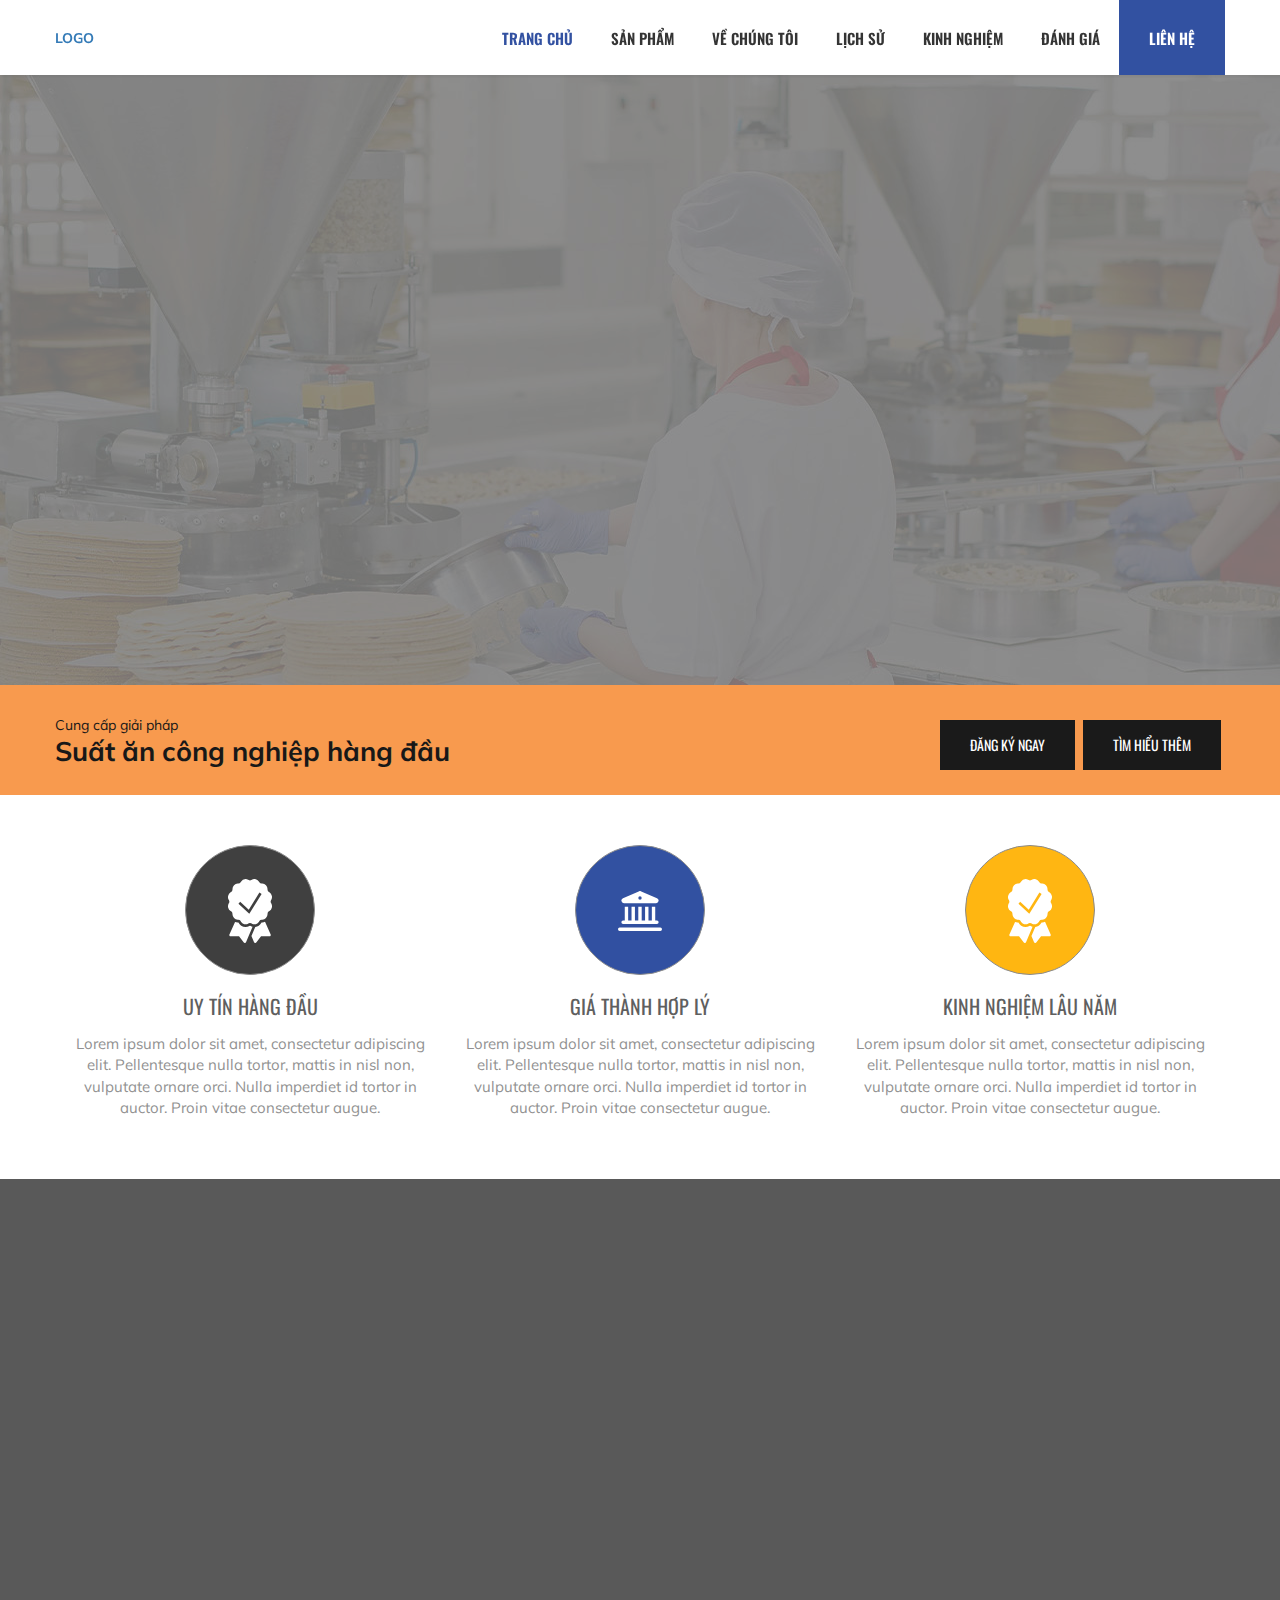
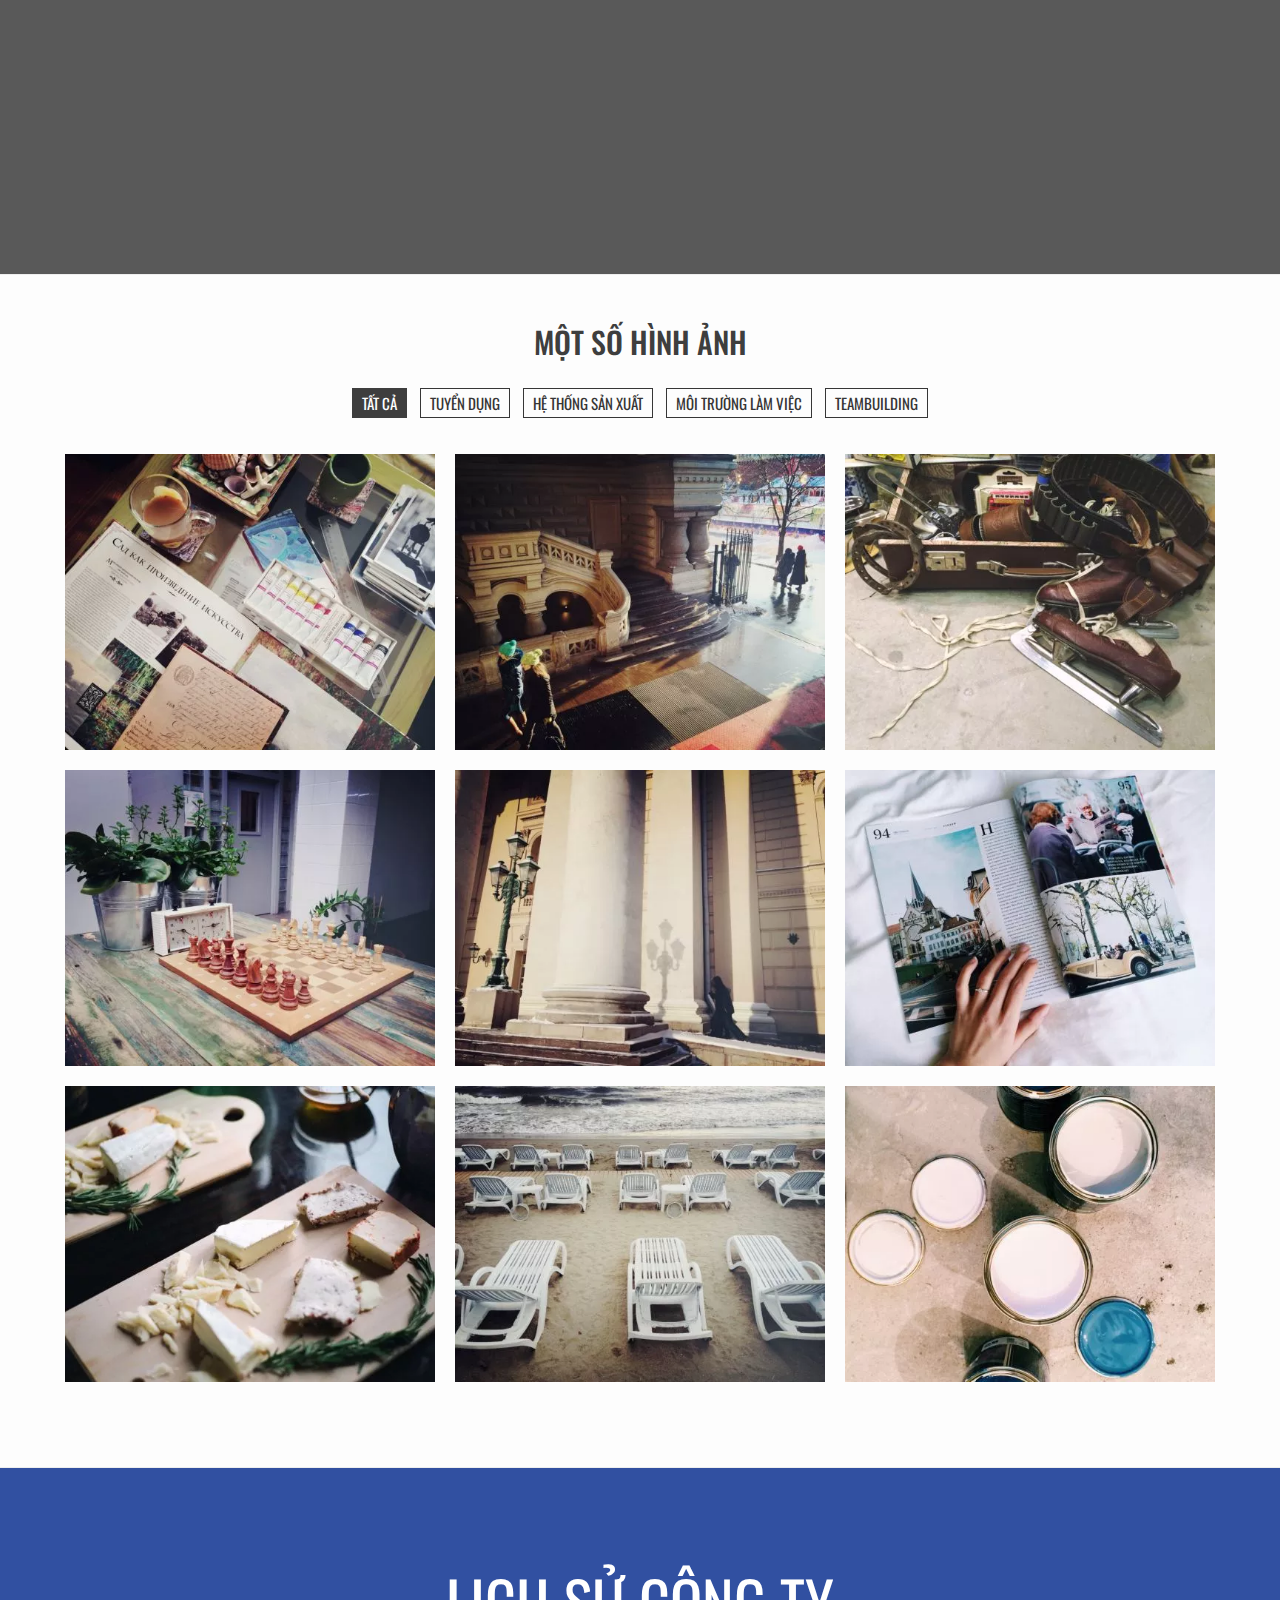
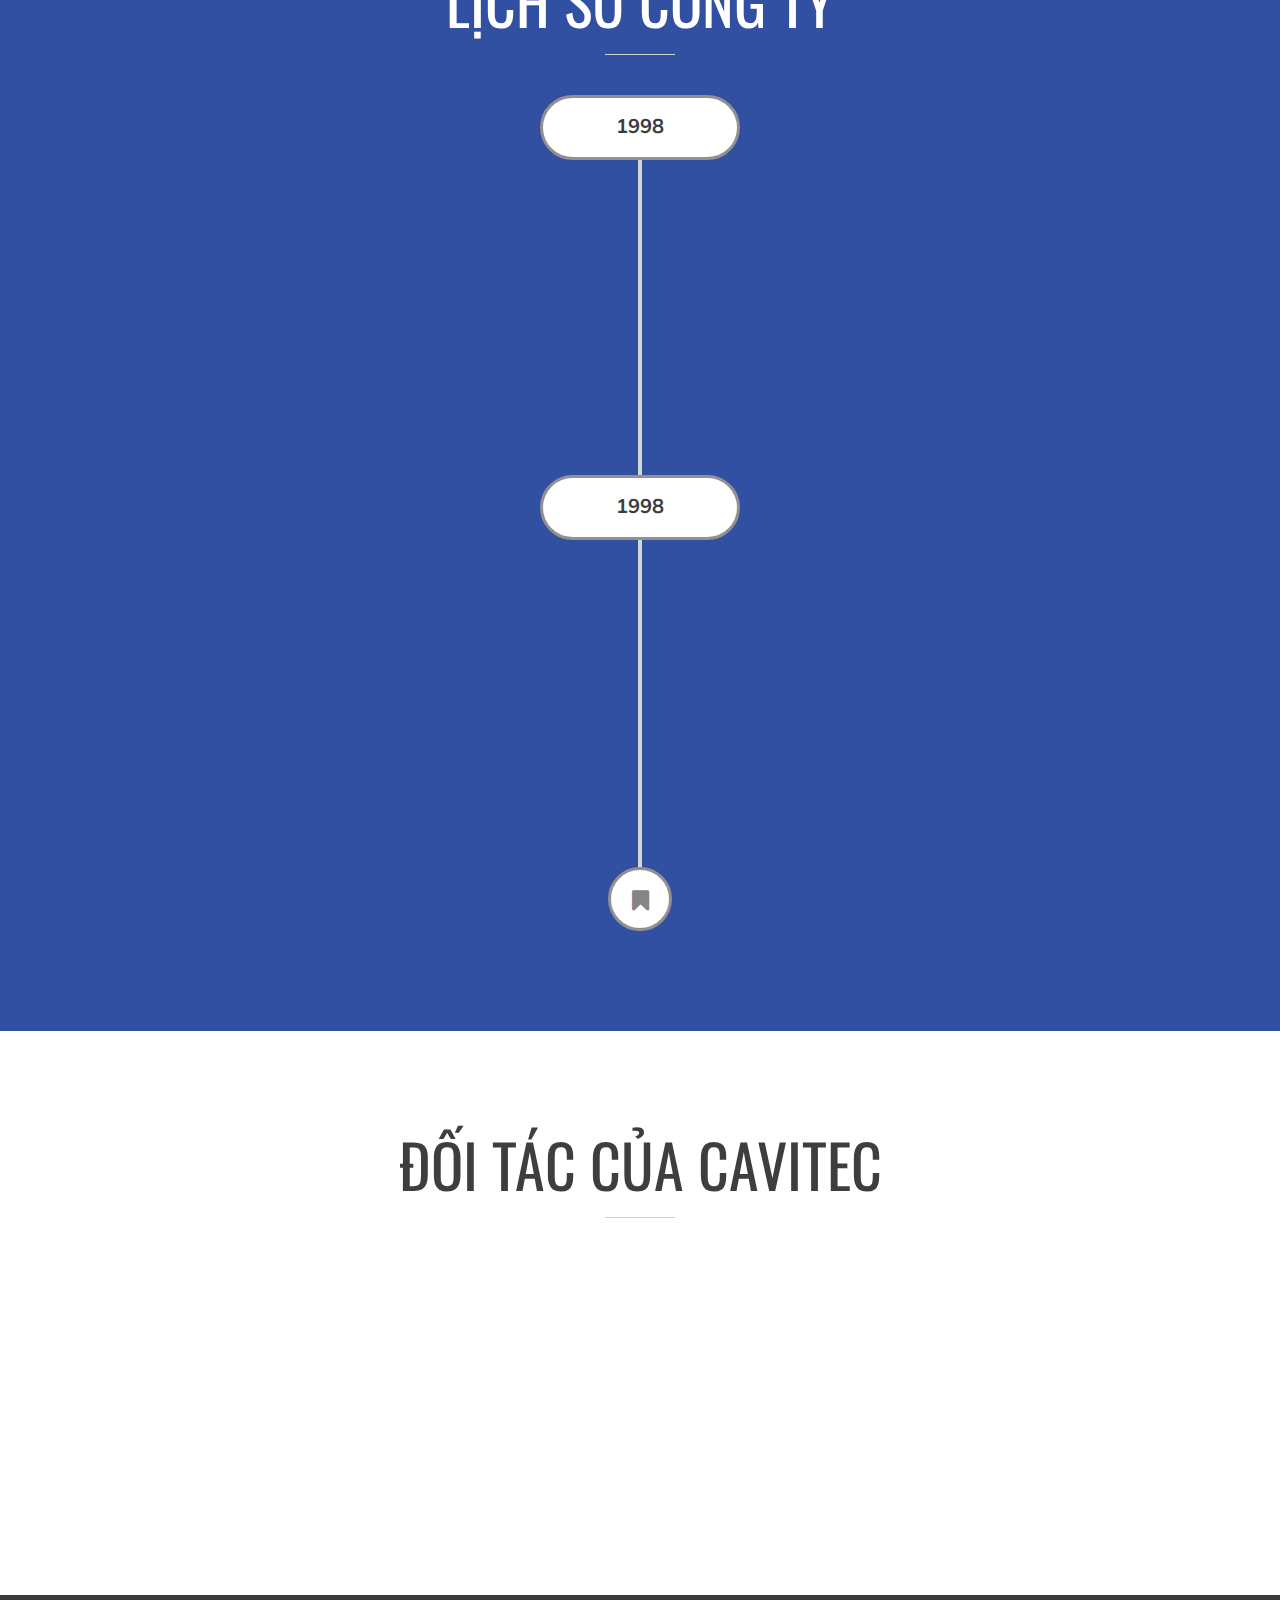
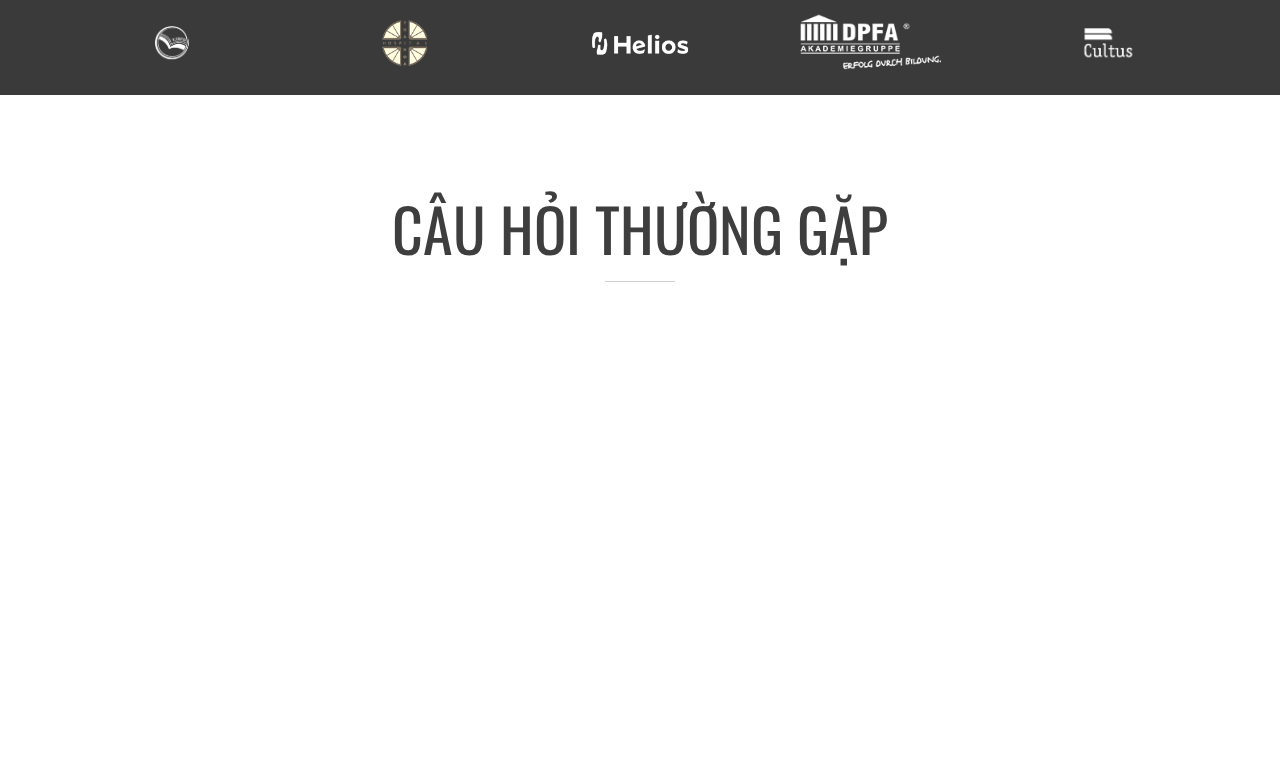
==== index.html @ c438ed9b "first commit" ====
<!DOCTYPE html>
<html lang="en" xmlns="http://www.w3.org/1999/xhtml">

<head>
    <meta charset="utf-8" />
    <title>Cavitec Website</title>
    <meta name="description" content="" />
    <meta name="viewport" content="width=device-width, initial-scale=1.0, maximum-scale=1.0" />
    <!--Favicon -->
    <link rel="icon" type="image/png" href="images/favicon.png" />
    <!-- CSS Files -->
    <link rel="stylesheet" href="css/reset.css" />
    <link rel="stylesheet" href="css/animate.min.css" />
    <link rel="stylesheet" href="css/bootstrap.min.css" />
    <link rel="stylesheet" href="css/font-awesome.min.css" />
    <link rel="stylesheet" href="css/owl.carousel.css" />
    <link rel="stylesheet" href="css/socials.css" />
    <link rel="stylesheet" href="css/player/YTPlayer.css" />
    <link rel="stylesheet" href="css/magnific-popup.css" />
    <link rel="stylesheet" href="css/prettyPhoto.css" />
    <link rel="stylesheet" href="css/revslider.css" />
    <link rel="stylesheet" href="css/settings.css" />
    <link rel="stylesheet" href="css/settings-ie8.css" />
    <!-- Page Styles -->
    <link rel="stylesheet" href="css/style.css" />
    <link rel="stylesheet" href="css/responsive.css" />
    <!-- End Page Styles -->
    <!-- Page Layout Color, night or dark -->
    <link id="changeable_tone" rel="stylesheet" href="css/dark.css" />
    <!-- End Page Layout Color -->
    <!-- Page Elements Color -->
    <link id="changeable_color" rel="stylesheet" href="css/colors/brand.css" />
    <!-- End Page Elements Color -->
    <!-- End CSS Files -->
</head>

<body class="parallax">
    <!-- Page Loader -->
    <section id="pageloader" class="white-bg">
        <div class="outter dark-border">
            <div class="mid dark-border"></div>
        </div>
    </section>
    <!-- Navigation -->
    <nav id="navigation-sticky" class="white-nav b-shadow">
        <!-- Navigation Inner -->
        <div class="nav-inner">
            <div class="logo">
                <!-- Navigation Logo Link -->
                <a href="#home" class="scroll">
                    <!-- Your Logo -->
                    <strong>LOGO</strong>
                </a>
            </div>
            <!-- Mobile Menu Button -->
            <a class="mobile-nav-button colored"><i class="fa fa-bars"></i></a>
            <!-- Navigation Menu -->
            <div class="nav-menu clearfix semibold">
                <ul class="nav uppercase oswald">
                    <li><a href="#home" class="scroll">Trang chủ</a></li>
                    <li class="dropdown-toggle nav-toggle"><a class="scroll">Sản phẩm<b data-toggle="dropdown"></b></a>
                        <!-- DropDown Menu -->
                        <ul class="dropdown-menu uppercase gray-border clearfix">
                            <li><a href="#what-we-do" class="scroll">Suất ăn công nghiệp</a></li>
                            <li><a href="#portfolio" class="scroll">Bảng biển ATGT</a></li>
                            <li><a href="#portfolio" class="scroll">Tấm gỗ pallete</a></li>
                        </ul>
                        <!-- End DropDown Menu -->
                    </li>
                    <li class="dropdown-toggle nav-toggle">
                        <a class="scroll">Về chúng tôi<b data-toggle="dropdown"></b></a>
                        <ul class="dropdown-menu uppercase gray-border clearfix">
                            <li><a href="#what-we-do" class="scroll">Suất ăn công nghiệp</a></li>
                            <li><a href="#portfolio" class="scroll">Bảng biển ATGT</a></li>
                            <li><a href="#portfolio" class="scroll">Tấm gỗ pallete</a></li>
                        </ul>
                    
                    </li>
                    <li><a href="#history" class="scroll">Lịch sử</a></li>
                    <li><a href="#clients" class="scroll">Kinh nghiệm</a></li>
                    <li><a href="#features" class="scroll">Đánh giá</a></li>
                    <li><a href="#contact" class="scroll" style="padding: 10px 30px; margin:auto; color:white; background-color: #3150a1!important; border-color: #3150a1">Liên hệ</a></li>
                </ul>
            </div>
            <!-- End Navigation Menu -->
        </div>
        <!-- End Navigation Inner -->
    </nav>
    <!-- End Navigation -->
    <!-- Home -->
    <section id="home" class="container relative">
        <!-- Slider Wrapper -->
        <div id="full-slider-wrapper">
            <div class="tp-banner-container">
                <div class="tp-banner">
                    <ul>
                        <!-- SLIDE  -->
                        <li data-transition="fade" data-slotamount="7" data-masterspeed="1000">
                            <!-- MAIN IMAGE -->
                            <img src="images/slider/slidebg.jpg" alt="slidebg1" data-bgfit="cover" data-bgposition="center top" data-bgrepeat="no-repeat">
                            <!-- LAYERS -->
                            <!-- LAYER NR. 1 -->
                            <div class="tp-caption customin customout text-type5 bigger t-center uppercase semibold" data-x="center" data-y="center" data-voffset="-50" data-customin="x:0;y:-100;z:0;rotationX:0;rotationY:0;rotationZ:0;scaleX:1;scaleY:1;skewX:0;skewY:0;opacity:0;transformPerspective:600;transformOrigin:0% 0%;" data-customout="x:0;y:0;z:0;rotationX:0;rotationY:0;rotationZ:0;scaleX:0.75;scaleY:0.75;skewX:0;skewY:0;opacity:0;transformPerspective:600;transformOrigin:50% 50%;" data-speed="500" data-start="1600" data-easing="Power4.easeOut" data-endspeed="500" data-endeasing="Power4.easeIn" data-captionhidden="on" style="z-index: 2;    font-family: " proxima nova ", sans-serif;font-weight: 900;">
                                SUẤT ĂN CÔNG NGHIỆP
                            </div>
                            <div class="tp-caption customin customout text-type6 bigger t-center" data-x="center" data-y="center" data-voffset="0" data-customin="x:0;y:100;z:0;rotationX:0;rotationY:0;rotationZ:0;scaleX:1;scaleY:1;skewX:0;skewY:0;opacity:0;transformPerspective:600;transformOrigin:0% 0%;" data-customout="x:0;y:0;z:0;rotationX:0;rotationY:0;rotationZ:0;scaleX:0.75;scaleY:0.75;skewX:0;skewY:0;opacity:0;transformPerspective:600;transformOrigin:50% 50%;" data-speed="500" data-start="1600" data-easing="Power4.easeOut" data-endspeed="500" data-endeasing="Power4.easeIn" data-captionhidden="on" style="z-index: 2">
                                <span class="gray-tone">Được cấp đầy đủ </span> Chứng nhận VSATTP ISO9391/232<span class="gray-tone"> bởi Bộ VSATTP</span>
                            </div>
                        </li>
                        <!-- End Slide -->
                        <!-- SLIDE  -->
                        <li data-transition="fade" data-slotamount="7" data-masterspeed="1000">
                            <!-- MAIN IMAGE -->
                            <img src="images/slider/slidebg1.jpg" alt="slidebg1" data-bgfit="cover" data-bgposition="center top" data-bgrepeat="no-repeat">
                            <!-- LAYERS -->
                            <!-- LAYER NR. 1 -->
                            <div class="tp-caption customin customout text-type5 bigger t-center uppercase semibold" data-x="center" data-y="center" data-voffset="-50" data-customin="x:0;y:-100;z:0;rotationX:0;rotationY:0;rotationZ:0;scaleX:1;scaleY:1;skewX:0;skewY:0;opacity:0;transformPerspective:600;transformOrigin:0% 0%;" data-customout="x:0;y:0;z:0;rotationX:0;rotationY:0;rotationZ:0;scaleX:0.75;scaleY:0.75;skewX:0;skewY:0;opacity:0;transformPerspective:600;transformOrigin:50% 50%;" data-speed="500" data-start="1600" data-easing="Power4.easeOut" data-endspeed="500" data-endeasing="Power4.easeIn" data-captionhidden="on" style="z-index: 2">
                                BẢNG BIỂN GIAO THÔNG
                            </div>
                            <div class="tp-caption customin customout text-type6 bigger t-center" data-x="center" data-y="center" data-voffset="0" data-customin="x:0;y:100;z:0;rotationX:0;rotationY:0;rotationZ:0;scaleX:1;scaleY:1;skewX:0;skewY:0;opacity:0;transformPerspective:600;transformOrigin:0% 0%;" data-customout="x:0;y:0;z:0;rotationX:0;rotationY:0;rotationZ:0;scaleX:0.75;scaleY:0.75;skewX:0;skewY:0;opacity:0;transformPerspective:600;transformOrigin:50% 50%;" data-speed="500" data-start="1600" data-easing="Power4.easeOut" data-endspeed="500" data-endeasing="Power4.easeIn" data-captionhidden="on" style="z-index: 2">
                                <span class="gray-tone">Thêm chữ </span> Thêm chữ <span class="gray-tone"> Thêm chữ</span>
                            </div>
                        </li>
                        <!-- End Slide -->
                         <!-- SLIDE  -->
                            <li data-transition="fade" data-slotamount="7" data-masterspeed="1000">
                                 <!-- MAIN IMAGE -->
                                                    <img src="images/slider/slidebg2.jpg" alt="slidebg1" data-bgfit="cover" data-bgposition="center top" data-bgrepeat="no-repeat">
                                                    <!-- LAYERS -->
                                                    <!-- LAYER NR. 1 -->
                                                    <div class="tp-caption customin customout text-type5 bigger t-center uppercase semibold" data-x="center" data-y="center" data-voffset="-50" data-customin="x:0;y:-100;z:0;rotationX:0;rotationY:0;rotationZ:0;scaleX:1;scaleY:1;skewX:0;skewY:0;opacity:0;transformPerspective:600;transformOrigin:0% 0%;" data-customout="x:0;y:0;z:0;rotationX:0;rotationY:0;rotationZ:0;scaleX:0.75;scaleY:0.75;skewX:0;skewY:0;opacity:0;transformPerspective:600;transformOrigin:50% 50%;" data-speed="500" data-start="1600" data-easing="Power4.easeOut" data-endspeed="500" data-endeasing="Power4.easeIn" data-captionhidden="on" style="z-index: 2">
                                                        TẤM PALETTE
                                                    </div>
                                                    <div class="tp-caption customin customout text-type6 bigger t-center" data-x="center" data-y="center" data-voffset="0" data-customin="x:0;y:100;z:0;rotationX:0;rotationY:0;rotationZ:0;scaleX:1;scaleY:1;skewX:0;skewY:0;opacity:0;transformPerspective:600;transformOrigin:0% 0%;" data-customout="x:0;y:0;z:0;rotationX:0;rotationY:0;rotationZ:0;scaleX:0.75;scaleY:0.75;skewX:0;skewY:0;opacity:0;transformPerspective:600;transformOrigin:50% 50%;" data-speed="500" data-start="1600" data-easing="Power4.easeOut" data-endspeed="500" data-endeasing="Power4.easeIn" data-captionhidden="on" style="z-index: 2">
                                                        <span class="gray-tone">Thêm chữ </span> Thêm chữ <span class="gray-tone"> Thêm chữ</span>
                                                    </div>
                                                </li>
                  <!-- End Slide -->
                    </ul>
                    <div class="tp-bannertimer"></div>
                </div>
            </div>
        </div>
        <!-- End Slider Wrapper -->
    </section>
    <!-- End Home Section -->
    <!-- Page Content -->
    <section class="page-content">
        <!-- Inner -->
        <div class="page-content-inner clearfix">
            <!-- Content Left -->
            <div class="content-left white" style="margin:-5px 0 -10px 0">
                <table class="cd-table">
                    <tr>
                        <td>
                            <p class="cd-firstline">Cung cấp giải pháp </p>
                            <p class="cd-secondline"><strong>Suất ăn công nghiệp hàng đầu</strong></p>
                        </td>
                    </tr>
                </table>
            </div>
            <!-- End Content Left -->
            <!-- Content Right -->
            <div class="content-right white">
                <!-- Button One -->
                <a href="#contact" class="page-content-button oswald uppercase white scroll">
                    Đăng ký ngay
                </a>
                <!-- Button One -->
                <a href="#about" class="page-content-button oswald uppercase white scroll">
                    Tìm hiểu thêm
                </a>
            </div>
            <!-- End Content Right -->
        </div>
        <!-- End Inner -->
    </section>
    <!-- End Page Content -->
    <!-- About Section -->
    <section id="about" class="container">
        <!-- About Inner -->
        <div class="inner about">
            <!-- About Boxes -->
            <div class="about-boxes clearfix t-center no-title">
                <!-- About Box -->
                <div class="col-xs-12 col-sm-6 col-md-4 about-box animated" data-animation="fadeIn" data-animation-delay="300">
                    <!-- About Icon -->
                    <a class="about-icon" style="background: #3f3f3f; ">
                        <img class="ic_img" src="images/svg/s11.svg">
                    </a>
                    <!-- About Box Header -->
                    <h3 class="uppercase normal oswald">
                       Uy tín hàng đầu
                    </h3>
                    <!-- About Box Description -->
                    <p class="normal">
                        Lorem ipsum dolor sit amet, consectetur adipiscing elit. Pellentesque nulla tortor, mattis in nisl non, vulputate ornare orci. Nulla imperdiet id tortor in auctor. Proin vitae consectetur augue.
                    </p>
                </div>
                <!-- End About Box -->
                <!-- About Box -->
                <div class="col-xs-12 col-sm-6 col-md-4 about-box animated" data-animation="fadeIn" data-animation-delay="500">
                    <!-- About Icon -->
                    <a class="about-icon" style="background: #3150a1; ">
                        <img class="ic_img" src="images/svg/s12.svg">
                    </a>
                    <!-- About Box Header -->
                    <h3 class="uppercase normal oswald">
                        Giá thành hợp lý
                    </h3>
                    <!-- About Box Description -->
                    <p class="normal">
                        Lorem ipsum dolor sit amet, consectetur adipiscing elit. Pellentesque nulla tortor, mattis in nisl non, vulputate ornare orci. Nulla imperdiet id tortor in auctor. Proin vitae consectetur augue. 
                    </p>
                </div>
                <!-- End About Box -->
                <!-- About Box -->
                <div class="col-xs-12 col-sm-6 col-md-4 about-box animated" data-animation="fadeIn" data-animation-delay="700">
                    <!-- About Icon -->
                    <a class="about-icon" style="background: #ffb611;">
                        <img class="ic_img" src="images/svg/s11.svg">
                    </a>
                    <!-- About Box Header -->
                    <h3 class="uppercase normal oswald">
                       Kinh nghiệm lâu năm
                    </h3>
                    <!-- About Box Description -->
                    <p class="normal">
                        Lorem ipsum dolor sit amet, consectetur adipiscing elit. Pellentesque nulla tortor, mattis in nisl non, vulputate ornare orci. Nulla imperdiet id tortor in auctor. Proin vitae consectetur augue. 
                    </p>
                </div>
                <!-- End About Box -->
            </div>
            <!-- End About Boxes -->
        </div>
        <!-- End About Inner -->
    </section>
    <!-- About Section -->
    <!-- What We Do Section -->
    <section id="what-we-do" class="container soft-bg parallax1">
        <!-- What We Do Inner -->
        <div class="inner what-we-do">
            <!-- Area -->
            <div class="fullwidth clearfix">
                <!-- Left -->
                <div class="col-xs-12 col-sm-6 w-left t-left no-padding animated" data-animation="fadeInLeft" data-animation-delay="0">
                    <!-- Mini Header -->
                    <h1 class="mini-header uppercase oswald white normal no-margin">
                            Về chúng tôi
                        </h1>
                    <!-- Filters -->
                    <div id="w-options" class="filter-menu fullwidth">
                        <ul id="w-filters" class="w-option-set relative normal oswald uppercase" data-option-key="filter">
                            <li class="animated" data-animation="flipInY" data-animation-delay="100"><a class="soft-bg-icons selected" href="#filter" data-option-value=".2014"><span style="text-align:center">Nhà sáng lập</span></a></li>
                            <li class="animated" data-animation="flipInY" data-animation-delay="300"><a class="soft-bg-icons" href="#filter" data-option-value=".2015"><span style="text-align:center">Mục tiêu</span></a></li>
                            <li class="animated" data-animation="flipInY" data-animation-delay="500"><a class="soft-bg-icons" href="#filter" data-option-value=".now"><span style="text-align:center">Kinh nghiệm</span></a></li>
                        </ul>
                    </div>
                    <!-- Items -->
                    <div class="w-items t-left">
                        <!-- Item -->
                        <div class="w-item white 2014">
                            <!-- Item Header -->
                            <h1 class="oswald uppercase">
                           Ông Ngô Văn Hóa
                        </h1>
                            <!-- Item Description -->
                            <p class="normal">
                                Lorem ipsum dolor sit amet, consectetur adipiscing elit. Pellentesque nulla tortor, mattis in nisl non, vulputate ornare orci. Nulla imperdiet id tortor in auctor. Proin vitae consectetur augue. Nam sem justo, rutrum in congue ac, molestie ut felis. Praesent sit amet aliquam mauris. Nunc vitae nunc at nibh euismod sagittis. Aliquam volutpat nibh in nisi finibus rhoncus. Nullam ut enim a tortor sagittis placerat. Aenean blandit ante vel diam faucibus tristique. Nam turpis mauris, vulputate a lobortis et, ullamcorper vel orci. Suspendisse potenti. Nullam lobortis vehicula efficitur. Aliquam blandit felis lorem. Aenean diam est, iaculis ac ullamcorper nec, malesuada feugiat felis.
                            </p>
                        </div>
                        <!-- End Item -->
                        <!-- Item -->
                        <div class="w-item white 2015">
                            <!-- Item Header -->
                            <h1 class="oswald uppercase">
                               Hơn 20 năm trong ngành
                        </h1>
                            <!-- Item Description -->
                            <p class="normal">
                                Lorem ipsum dolor sit amet, consectetur adipiscing elit. Pellentesque nulla tortor, mattis in nisl non, vulputate ornare orci. Nulla imperdiet id tortor in auctor. Proin vitae consectetur augue. Nam sem justo, rutrum in congue ac, molestie ut felis. Praesent sit amet aliquam mauris. Nunc vitae nunc at nibh euismod sagittis. Aliquam volutpat nibh in nisi finibus rhoncus. Nullam ut enim a tortor sagittis placerat. Aenean blandit ante vel diam faucibus tristique. Nam turpis mauris, vulputate a lobortis et, ullamcorper vel orci. Suspendisse potenti. Nullam lobortis vehicula efficitur. Aliquam blandit felis lorem. Aenean diam est, iaculis ac ullamcorper nec, malesuada feugiat felis.
                            </p>
                        </div>
                        <!-- End Item -->
                        <!-- Item -->
                        <div class="w-item white now">
                            <!-- Item Header -->
                            <h1 class="oswald uppercase">
                            Kết quả
                        </h1>
                            <!-- Item Description -->
                            <p class="normal">
                                Lorem ipsum dolor sit amet, consectetur adipiscing elit. Pellentesque nulla tortor, mattis in nisl non, vulputate ornare orci. Nulla imperdiet id tortor in auctor. Proin vitae consectetur augue. Nam sem justo, rutrum in congue ac, molestie ut felis. Praesent sit amet aliquam mauris. Nunc vitae nunc at nibh euismod sagittis. Aliquam volutpat nibh in nisi finibus rhoncus. Nullam ut enim a tortor sagittis placerat. Aenean blandit ante vel diam faucibus tristique. Nam turpis mauris, vulputate a lobortis et, ullamcorper vel orci. Suspendisse potenti. Nullam lobortis vehicula efficitur. Aliquam blandit felis lorem. Aenean diam est, iaculis ac ullamcorper nec, malesuada feugiat felis.
                            </p>
                        </div>
                        <!-- End Item -->
                    </div>
                    <!-- End Items -->
                    <p class="white normal" style="margin-top:24px">
                        Lorem ipsum dolor sit amet, consectetur adipiscing elit. Pellentesque nulla tortor, mattis in nisl non, vulputate ornare orci. Nulla imperdiet id tortor in auctor. Proin vitae consectetur augue. Nam sem justo, rutrum in congue ac, molestie ut felis. Praesent sit amet aliquam mauris. Nunc vitae nunc at nibh euismod sagittis. Aliquam volutpat nibh in nisi finibus rhoncus. Nullam ut enim a tortor sagittis placerat. Aenean blandit ante vel diam faucibus tristique. Nam turpis mauris, vulputate a lobortis et, ullamcorper vel orci. Suspendisse potenti. Nullam lobortis vehicula efficitur. Aliquam blandit felis lorem. Aenean diam est, iaculis ac ullamcorper nec, malesuada feugiat felis.
                    </p>
                    <!-- More Button -->
                    <a href="#" target="_blank" class="uppercase normal oswald white darkgrey button">
                            Xem thêm
                        </a>
                </div>
                <!-- End Left -->
                <!-- Right -->
                <div class="col-xs-12 col-sm-6 w-right t-right no-padding animated" data-animation="fadeInRight" data-animation-delay="0">
                    <!-- Item Link -->
                    <a href="http://www.youtube.com/watch?v=mSLAF_DjiDU" data-rel="prettyPhoto[portfolio]" class="work-image">
                        <!-- Item Image -->
                        <img src="images/s4img.png" alt=""  />
                    </a>
                    <!-- End Item Link -->
                </div>
                <!-- End Right -->
            </div>
            <!-- End Area -->
        </div>
        <!-- End What We Do Inner -->
    </section>
    <!-- End What We Do Section -->
    <!-- Portfolio Section -->
    <section id="portfolio" class="container gray-bg">
        <!-- Mini Header -->
        <div class="portfolio boxed t-center relative">
            <h1 class="mini-header uppercase dark oswald" style="text-align:center; margin-bottom:30px">
                            Một số hình ảnh 
                        </h1>
            <!-- Filters -->
            <div id="options" class="filter-menu fullwidth">
                <ul id="filters" class="option-set relative normal oswald uppercase" data-option-key="filter">
                    <li><a href="#filter" data-option-value="*" class="selected">tất cả</a></li>
                    <li><a href="#filter" data-option-value=".cuocsong"><span>Tuyển dụng</span></a></li>
                    <li><a href="#filter" data-option-value=".hoctap"><span>Hệ thống sản xuất</span></a></li>
                    <li><a href="#filter" data-option-value=".lamviec"><span>môi trường làm việc</span></a></li>
                    <li><a href="#filter" data-option-value=".dulich"><span>Teambuilding</span></a></li>
                </ul>
            </div>
            <!-- Portfolio Items -->
            <div class="portfolio-items t-center">
                <!-- Item -->
                <div class="item boxed-item col-xs-12 col-sm-6 col-md-4 cuocsong">
                    <!-- Item Inner -->
                    <div class="item-inner">
                        <!-- Item Link -->
                        <a href="images/portfolio/01.jpg" data-rel="prettyPhoto[portfolio]" class="work-image">
                            <!-- Item Image -->
                            <img src="images/portfolio/01.jpg" alt="" />
                            <!-- Item Details -->
                            <div class="item-details">
                                <!-- Item Header -->
                                <h1 class="oswald uppercase white">
                                    Title ảnh
                                </h1>
                                <!-- Item Strips -->
                                <span class="portfolio-strips"></span>
                                <!-- Item Description -->
                                <p class="oswald uppercase">
                                    Tuyển dụng
                                </p>
                            </div>
                            <!-- End Item Details -->
                        </a>
                        <!-- End Item Link -->
                    </div>
                    <!-- End Item Inner -->
                </div>
                <!-- End Item -->
                <!-- Item -->
                <div class="item boxed-item col-xs-12 col-sm-6 col-md-4 hoctap">
                    <!-- Item Inner -->
                    <div class="item-inner">
                        <!-- Item Link -->
                        <a href="images/portfolio/02.jpg" data-rel="prettyPhoto[portfolio]" class="work-image">
                            <!-- Item Image -->
                            <img src="images/portfolio/02.jpg" alt="" />
                            <!-- Item Details -->
                            <div class="item-details">
                                <!-- Item Header -->
                                <h1 class="oswald uppercase white">
                                    Title ảnh
                                </h1>
                                <!-- Item Strips -->
                                <span class="portfolio-strips"></span>
                                <!-- Item Description -->
                                <p class="oswald uppercase">
                                    Hệ thống sản xuất
                                </p>
                            </div>
                            <!-- End Item Details -->
                        </a>
                        <!-- End Item Link -->
                    </div>
                    <!-- End Item Inner -->
                </div>
                <!-- End Item -->
                <!-- Item -->
                <div class="item boxed-item col-xs-12 col-sm-6 col-md-4 dulich">
                    <!-- Item Inner -->
                    <div class="item-inner">
                        <!-- Item Link -->
                        <a href="images/portfolio/03.jpg" data-rel="prettyPhoto[portfolio]" class="work-image">
                            <!-- Item Image -->
                            <img src="images/portfolio/03.jpg" alt="" />
                            <!-- Item Details -->
                            <div class="item-details">
                                <!-- Item Header -->
                                <h1 class="oswald uppercase white">
                                    Title ảnh
                                </h1>
                                <!-- Item Strips -->
                                <span class="portfolio-strips"></span>
                                <!-- Item Description -->
                                <p class="oswald uppercase">
                                    Teambuilding
                                </p>
                            </div>
                            <!-- End Item Details -->
                        </a>
                        <!-- End Item Link -->
                    </div>
                    <!-- End Item Inner -->
                </div>
                <!-- End Item -->
                <!-- Item -->
                <div class="item boxed-item col-xs-12 col-sm-6 col-md-4 cuocsong dulich">
                    <!-- Item Inner -->
                    <div class="item-inner">
                        <!-- Item Link -->
                        <a href="images/portfolio/04.jpg" data-rel="prettyPhoto[portfolio]" class="work-image">
                            <!-- Item Image -->
                            <img src="images/portfolio/04.jpg" alt="" />
                            <!-- Item Details -->
                            <div class="item-details">
                                <!-- Item Header -->
                                <h1 class="oswald uppercase white">
                                    Title ảnh
                                </h1>
                                <!-- Item Strips -->
                                <span class="portfolio-strips"></span>
                                <!-- Item Description -->
                                <p class="oswald uppercase">
                                    Teambuilding
                                </p>
                            </div>
                            <!-- End Item Details -->
                        </a>
                        <!-- End Item Link -->
                    </div>
                    <!-- End Item Inner -->
                </div>
                <!-- End Item -->
                <!-- Item -->
                <div class="item boxed-item col-xs-12 col-sm-6 col-md-4 hoctap">
                    <!-- Item Inner -->
                    <div class="item-inner">
                        <!-- Item Link -->
                        <a href="images/portfolio/05.jpg" data-rel="prettyPhoto[portfolio]" class="work-image">
                            <!-- Item Image -->
                            <img src="images/portfolio/05.jpg" alt="" />
                            <!-- Item Details -->
                            <div class="item-details">
                                <!-- Item Header -->
                                <h1 class="oswald uppercase white">
                                    Title ảnh
                                </h1>
                                <!-- Item Strips -->
                                <span class="portfolio-strips"></span>
                                <!-- Item Description -->
                                <p class="oswald uppercase">
                                    Hệ thống sản xuất
                                </p>
                            </div>
                            <!-- End Item Details -->
                        </a>
                        <!-- End Item Link -->
                    </div>
                    <!-- End Item Inner -->
                </div>
                <!-- End Item -->
                <!-- Item -->
                <div class="item boxed-item col-xs-12 col-sm-6 col-md-4 lamviec">
                    <!-- Item Inner -->
                    <div class="item-inner">
                        <!-- Item Link -->
                        <a href="images/portfolio/06.jpg" data-rel="prettyPhoto[portfolio]" class="work-image">
                            <!-- Item Image -->
                            <img src="images/portfolio/06.jpg" alt="" />
                            <!-- Item Details -->
                            <div class="item-details">
                                <!-- Item Header -->
                                <h1 class="oswald uppercase white">
                                    Title ảnh
                                </h1>
                                <!-- Item Strips -->
                                <span class="portfolio-strips"></span>
                                <!-- Item Description -->
                                <p class="oswald uppercase">
                                    Môi trường làm việc
                                </p>
                            </div>
                            <!-- End Item Details -->
                        </a>
                        <!-- End Item Link -->
                    </div>
                    <!-- End Item Inner -->
                </div>
                <!-- End Item -->
                <!-- Item -->
                <div class="item boxed-item col-xs-12 col-sm-6 col-md-4 cuocsong dulich">
                    <!-- Item Inner -->
                    <div class="item-inner">
                        <!-- Item Link -->
                        <a href="images/portfolio/07.jpg" data-rel="prettyPhoto[portfolio]" class="work-image">
                            <!-- Item Image -->
                            <img src="images/portfolio/07.jpg" alt="" />
                            <!-- Item Details -->
                            <div class="item-details">
                                <!-- Item Header -->
                                <h1 class="oswald uppercase white">
                                    Title ảnh
                                </h1>
                                <!-- Item Strips -->
                                <span class="portfolio-strips"></span>
                                <!-- Item Description -->
                                <p class="oswald uppercase">
                                    Tuyển dụng
                                </p>
                            </div>
                            <!-- End Item Details -->
                        </a>
                        <!-- End Item Link -->
                    </div>
                    <!-- End Item Inner -->
                </div>
                <!-- End Item -->
                <!-- Item -->
                <div class="item boxed-item col-xs-12 col-sm-6 col-md-4 cuocsong dulich">
                    <!-- Item Inner -->
                    <div class="item-inner">
                        <!-- Item Link -->
                        <a href="images/portfolio/08.jpg" data-rel="prettyPhoto[portfolio]" class="work-image">
                            <!-- Item Image -->
                            <img src="images/portfolio/08.jpg" alt="" />
                            <!-- Item Details -->
                            <div class="item-details">
                                <!-- Item Header -->
                                <h1 class="oswald uppercase white">
                                    Title ảnh
                                </h1>
                                <!-- Item Strips -->
                                <span class="portfolio-strips"></span>
                                <!-- Item Description -->
                                <p class="oswald uppercase">
                                    Teambuilding
                                </p>
                            </div>
                            <!-- End Item Details -->
                        </a>
                        <!-- End Item Link -->
                    </div>
                    <!-- End Item Inner -->
                </div>
                <!-- End Item -->
                <!-- Item -->
                <div class="item boxed-item col-xs-12 col-sm-6 col-md-4 hoctap lamviec">
                    <!-- Item Inner -->
                    <div class="item-inner">
                        <!-- Item Link -->
                        <a href="images/portfolio/09.jpg" data-rel="prettyPhoto[portfolio]" class="work-image">
                            <!-- Item Image -->
                            <img src="images/portfolio/09.jpg" alt="" />
                            <!-- Item Details -->
                            <div class="item-details">
                                <!-- Item Header -->
                                <h1 class="oswald uppercase white">
                                    Title ảnh
                                </h1>
                                <!-- Item Strips -->
                                <span class="portfolio-strips"></span>
                                <!-- Item Description -->
                                <p class="oswald uppercase">
                                    Môi trường làm việc
                                </p>
                            </div>
                            <!-- End Item Details -->
                        </a>
                        <!-- End Item Link -->
                    </div>
                    <!-- End Item Inner -->
                </div>
                <!-- End Item -->
            </div>
            <!-- End Portfolio Items -->
        </div>
        <!-- End Portfolio -->
    </section>
    <!-- End Portfolio Section -->
    <!-- target Section -->

    <!-- End target Section -->
    <!-- History Section -->
    <section id="history" class="container">
        <!-- History Background -->
        <div class="history-background parallax2 soft-bg-1"></div>
        <!-- Features Inner -->
        <div class="inner history">
            <!-- Header -->
            <h1 class="header uppercase white oswald">
                Lịch sử công ty
            </h1>
            <!-- Header Strip(s) -->
            <div class="header-strips-one"></div>
            <ul class="timeline list-unstyled">
                <!-- History Year -->
                <li class="year" style="vertical-align: middle; padding: 14px">
                    <div style="display: flex; align-items: center;justify-content: center;"><strong>1998</strong></div>
                </li>
                <li class="note animated" data-animation="fadeInRight" data-animation-delay="50">
                    <h4>
                               <strong>Thành lâp công ty</strong>
                            </h4>
                    <p class="desc">
                        Thêm chữ Thêm chữ Thêm chữ Thêm chữ Thêm chữ 
                    </p>
                    <span class="date">
                                09/1998
                            </span>
                    <span class="arrow fa fa-play"></span>
                </li>
               
                <li class="note animated" data-animation="fadeInLeft" data-animation-delay="100">
                    <h4>
                        <strong>Thành lâp công ty</strong>
                     </h4>
             <p class="desc">
                 Thêm chữ Thêm chữ Thêm chữ Thêm chữ Thêm chữ 
             </p>
             <span class="date">
                         09/1998
                     </span>
             <span class="arrow fa fa-play"></span>
                </li>                
                <li class="note animated" data-animation="fadeInRight" data-animation-delay="100">
                    <h4>
                        <strong>Thành lâp công ty</strong>
                     </h4>
             <p class="desc">
                 Thêm chữ Thêm chữ Thêm chữ Thêm chữ Thêm chữ 
             </p>
             <span class="date">
                         09/1998
                     </span>
             <span class="arrow fa fa-play"></span>
                </li>
                <li class="note animated" data-animation="fadeInLeft" data-animation-delay="100">
                    <h4>
                        <strong>Thành lâp công ty</strong>
                     </h4>
             <p class="desc">
                 Thêm chữ Thêm chữ Thêm chữ Thêm chữ Thêm chữ 
             </p>
             <span class="date">
                         09/1998
                     </span>
             <span class="arrow fa fa-play"></span>
                </li>
                <!-- History Year -->
                <li class="year" style="vertical-align: middle; padding: 14px">
                    <div style="display: flex; align-items: center;justify-content: center;"><strong>1998</strong></div>
                </li>
                <li class="note animated" data-animation="fadeInLeft" data-animation-delay="50">
                    <h4>
                               <strong>Thành lâp công ty</strong>
                            </h4>
                    <p class="desc">
                        Thêm chữ Thêm chữ Thêm chữ Thêm chữ Thêm chữ 
                    </p>
                    <span class="date">
                                09/1998
                            </span>
                    <span class="arrow fa fa-play"></span>
                </li>
               
                <li class="note animated" data-animation="fadeInRight" data-animation-delay="100">
                    <h4>
                        <strong>Thành lâp công ty</strong>
                     </h4>
             <p class="desc">
                 Thêm chữ Thêm chữ Thêm chữ Thêm chữ Thêm chữ 
             </p>
             <span class="date">
                         09/1998
                     </span>
             <span class="arrow fa fa-play"></span>
                </li>                
                <li class="note animated" data-animation="fadeInLeft" data-animation-delay="100">
                    <h4>
                        <strong>Thành lâp công ty</strong>
                     </h4>
             <p class="desc">
                 Thêm chữ Thêm chữ Thêm chữ Thêm chữ Thêm chữ 
             </p>
             <span class="date">
                         09/1998
                     </span>
             <span class="arrow fa fa-play"></span>
                </li>
                <li class="note animated" data-animation="fadeInRight" data-animation-delay="100">
                    <h4>
                        <strong>Thành lâp công ty</strong>
                     </h4>
             <p class="desc">
                 Thêm chữ Thêm chữ Thêm chữ Thêm chữ Thêm chữ 
             </p>
             <span class="date">
                         09/1998
                     </span>
             <span class="arrow fa fa-play"></span>
                </li>
                <!-- Start icon -->
                <li class="start fa fa-bookmark"></li>
                <li class="clear"></li>
            </ul>
            <!-- End Timeline ul -->
        </div>
        <!-- End inner div -->
    </section>
    <!-- End History Section -->
    <!-- Clients Section -->
    <section id="clients" class="container">
        <!-- Clients Inner -->
        <div class="inner">
            <!-- Header -->
            <h1 class="header uppercase dark oswald">
                Đối tác của CAVITEC
            </h1>
            <!-- Header Strip(s) -->
            <div class="header-strips-one"></div>
            <!-- Client Slider -->
            <div class="clients t-center animated" data-animation="fadeIn" data-animation-delay="400">
                <!-- Client -->
                <div class="item">
                    <!-- Client Image -->
                    <a class="client-image">
                        <!-- Image -->
                        <img src="images/clients/1.jpg" class="round" alt="Client" />
                    </a>
                    <!-- Client Name -->
                    <h1 class="client-name uppercase oswald">
                        <span style="font-size: 1.75rem;">Ông</span> Nguyễn văn a
                    </h1>
                    <!-- Client Position -->
                    <h3 class="client-position uppercase">
                        TGD. Tập đoàn Vietnam Airlines
                    </h3>
                    <!-- Client Description -->
                    <p class="client-desc">
                        Thêm chữ Thêm chữ Thêm chữ Thêm chữ Thêm chữ Thêm chữ Thêm chữ Thêm chữ Thêm chữ Thêm chữ Thêm chữ 
                    </p>
                </div>
                <!-- End Client -->
                             <!-- Client -->
                <div class="item">
                    <!-- Client Image -->
                    <a class="client-image">
                        <!-- Image -->
                        <img src="images/clients/2.jpg" class="round" alt="Client" />
                    </a>
                    <!-- Client Name -->
                    <h1 class="client-name uppercase oswald">
                        <span style="font-size: 1.75rem;">Ông</span> Nguyễn văn B
                    </h1>
                    <!-- Client Position -->
                    <h3 class="client-position uppercase">
                        TGD. Tập đoàn Vietnam Airlines
                    </h3>
                    <!-- Client Description -->
                    <p class="client-desc">
                        Thêm chữ Thêm chữ Thêm chữ Thêm chữ Thêm chữ Thêm chữ Thêm chữ Thêm chữ Thêm chữ Thêm chữ Thêm chữ 
                    </p>
                </div>
                <!-- End Client -->
                <!-- Client -->
                <div class="item">
                    <!-- Client Image -->
                    <a class="client-image">
                        <!-- Image -->
                        <img src="images/clients/3.jpg" class="round" alt="Client" />
                    </a>
                    <!-- Client Name -->
                    <h1 class="client-name uppercase oswald">
                        <span style="font-size: 1.75rem;">Bà</span> Nguyễn Thị C
                    </h1>
                    <!-- Client Position -->
                    <h3 class="client-position uppercase">
                        TGD. Tập đoàn Vietnam Airlines
                    </h3>
                    <!-- Client Description -->
                    <p class="client-desc">
                        Thêm chữ Thêm chữ Thêm chữ Thêm chữ Thêm chữ Thêm chữ Thêm chữ Thêm chữ Thêm chữ Thêm chữ Thêm chữ 
                    </p>
                </div>
                <!-- End Client -->
            </div>
            <!-- End Client Slider -->
        </div>
        <!-- End Clients Inner -->
        <!-- Client Logos -->
        <div class="client-logos dark-bg">
            <!-- Slider -->
            <div class="logos boxed">
                <!-- Item -->
                <a href="#" class="item">
                    <!-- Logo -->
                    <img src="images/clients/logo1.png" alt="" />
                </a>
                <!-- End Item -->
                <!-- Item -->
                <a href="#" class="item">
                    <!-- Logo -->
                    <img src="images/clients/logo2.png" alt="" />
                </a>
                <!-- End Item -->
                <!-- Item -->
                <a href="#" class="item">
                    <!-- Logo -->
                    <img src="images/clients/logo3.png" alt="" />
                </a>
                <!-- End Item -->
                <!-- Item -->
                <a href="#" class="item">
                    <!-- Logo -->
                    <img src="images/clients/logo4.png" alt="" />
                </a>
                <!-- End Item -->
                <!-- Item -->
                <a href="#" class="item">
                    <!-- Logo -->
                    <img src="images/clients/logo5.png" alt="" />
                </a>
                <!-- End Item -->
                <!-- Item -->
                <a href="#" class="item">
                    <!-- Logo -->
                    <img src="images/clients/logo6.png" alt="" />
                </a>
                <!-- End Item -->
                <!-- Item -->
                <a href="#" class="item">
                    <!-- Logo -->
                    <img src="images/clients/logo4.png" alt="" />
                </a>
                <!-- End Item -->
            </div>
            <!-- End Logos -->
        </div>
        <!-- End Client Logos Div -->
    </section>
    <!-- End Clients Section -->

    <!-- Accordion and Tabs -->
    <section id="why-we" class="container">
        <!-- Inner -->
        <div class="inner clearfix">
            <!-- Header -->
            <h1 class="header uppercase dark oswald">
                Câu hỏi thường gặp
            </h1>
            <!-- Header Strip(s) -->
            <div class="header-strips-one"></div>
            <!-- Items -->
            <div class="items">
                <!-- Accordion -->
                <div class="col-xs-12 w-left no-padding animated accordion" data-animation="fadeIn" data-animation-delay="0">
                    <!-- Accordion Panel -->
                    <div class="panel-group" id="accordion">
                        <!-- Panel -->
                        <div class="panel panel-default">
                            <!-- Panel Title -->
                            <a data-toggle="collapse" data-parent="#accordion" href="#collapseOne" class="panel-button oswald">
                                1. Câu hỏi số 1:
                            </a>
                            <!-- Panel Table -->
                            <div id="collapseOne" class="panel-collapse collapse in">
                                <!-- Panel Body -->
                                <div class="panel-body">
                                    Lorem ipsum dolor sit amet, consectetur adipiscing elit. Sed quis neque ante. Cras non dui ac ligula facilisis ultricies sed nec risus. Phasellus elementum purus arcu, vel aliquam est placerat quis. Morbi semper nunc vel augue auctor tristique. Phasellus consequat nisi in tortor semper, maximus mattis lorem sagittis. Pellentesque non felis sit amet nibh malesuada ullamcorper. Duis purus ex, elementum et magna et, condimentum porta dui.
                                </div>
                                <!-- End Panel Body -->
                            </div>
                            <!-- End Panel table -->
                        </div>
                        <!-- End Panel -->
                        <!-- Panel -->
                        <div class="panel panel-default">
                            <!-- Panel Title -->
                            <a data-toggle="collapse" data-parent="#accordion" href="#collapsetwo" class="panel-button oswald">
                                1. Câu hỏi số 2:
                            </a>
                            <!-- Panel Table -->
                            <div id="collapsetwo" class="panel-collapse collapse">
                                <!-- Panel Body -->
                                <div class="panel-body">
                                    Lorem ipsum dolor sit amet, consectetur adipiscing elit. Sed quis neque ante. Cras non dui ac ligula facilisis ultricies sed nec risus. Phasellus elementum purus arcu, vel aliquam est placerat quis. Morbi semper nunc vel augue auctor tristique. Phasellus consequat nisi in tortor semper, maximus mattis lorem sagittis. Pellentesque non felis sit amet nibh malesuada ullamcorper. Duis purus ex, elementum et magna et, condimentum porta dui.
                                </div>
                                <!-- End Panel Body -->
                            </div>
                            <!-- End Panel table -->
                        </div>
                        <!-- End Panel -->
                        <!-- Panel -->
                        <div class="panel panel-default">
                            <!-- Panel Title -->
                            <a data-toggle="collapse" data-parent="#accordion" href="#collapseThree" class="panel-button oswald">
                                3. Câu hỏi số 3:
                            </a>
                            <!-- Panel Table -->
                            <div id="collapseThree" class="panel-collapse collapse">
                                <!-- Panel Body -->
                                <div class="panel-body">
                                    Lorem ipsum dolor sit amet, consectetur adipiscing elit. Sed quis neque ante. Cras non dui ac ligula facilisis ultricies sed nec risus. Phasellus elementum purus arcu, vel aliquam est placerat quis. Morbi semper nunc vel augue auctor tristique. Phasellus consequat nisi in tortor semper, maximus mattis lorem sagittis. Pellentesque non felis sit amet nibh malesuada ullamcorper. Duis purus ex, elementum et magna et, condimentum porta dui.
                                </div>
                                <!-- End Panel Body -->
                            </div>
                            <!-- End Panel table -->
                        </div>
                        <!-- End Panel -->
                    </div>
                    <!-- End Accordion Panel -->
                </div>
                <!-- End Accordion, Right -->
            </div>
            <!-- End Items -->
        </div>
        <!-- End Inner -->
    </section>
    <!-- End Accordions and Tabs -->

    <!-- Footer -->
    <!-- <footer class="footer white-bg t-center">
<img src="images/logo-dark.png" alt="North Logo" />
        <p class="uppercase semibold">
            ©2018 all right reserved
        </p>
        <p class="uppercase semibold">Công ty Cổ phần Công nghệ Truyền thông Tương Lai</p>
        <p>Địa chỉ: Số 01bis Lê Thị Riêng, P.1, TP. Cao Lãnh, Tỉnh Đồng Tháp | Điện thoại: (067) 3 885 888 | Email: t-info@futureinfo.vn | Website: www.truyenthongtuonglai.com, www.thaihoahospital.com | Di động: 0912 888 516 (Ms. Thảo) | 0122 68 68 985 (Ms. Thủy)</p>
    </footer> -->
    <!-- End Footer -->
    <!-- Back To Top Button -->
    <section id="back-top">
        <a href="#home" class="scroll t-center white">
            <i class="fa fa-angle-double-up"></i>
        </a>
    </section>
    <!-- End Back To Top Button -->
    <!-- JS Files -->
    <script type="text/javascript" src="js/jquery-1.11.0.min.js"></script>
    <script type="text/javascript" src="js/bootstrap.min.js"></script>
    <script type="text/javascript" src="js/jquery.appear.js"></script>
    <script type="text/javascript" src="js/waypoints.min.js"></script>
    <script type="text/javascript" src="js/modernizr-latest.js"></script>
    <!-- <script type="text/javascript" src="js/SmoothScroll.js"></script> -->
    <script type="text/javascript" src="js/jquery.superslides.js"></script>
    <script type="text/javascript" src="js/jquery.isotope.js"></script>
    <script type="text/javascript" src="js/jquery.parallax-1.1.3.js"></script>
    <script type="text/javascript" src="js/jquery.easing.1.3.js"></script>
    <script type="text/javascript" src="js/jquery.fitvids.js"></script>
    <script type="text/javascript" src="js/jquery.flexslider.js"></script>
    <script type="text/javascript" src="js/owl.carousel.js"></script>
    <script type="text/javascript" src="js/jquery.mb.YTPlayer.js"></script>
    <script type="text/javascript" src="js/jquery.magnific-popup.min.js"></script>
    <script type="text/javascript" src="js/jquery.prettyPhoto.js"></script>
    <script type="text/javascript" src="js/jquery.sticky.js"></script>
    <!-- Rev Slider -->
    <script type="text/javascript" src="js/revslider/jquery.themepunch.revolution.min.js"></script>
    <script type="text/javascript" src="js/revslider/jquery.themepunch.tools.min.js"></script>
    <script type="text/javascript" src="js/revslider/revslider.js"></script>
    <!-- End Rev Slider -->
    <script type="text/javascript" src="js/plugins.js"></script>
    <!-- End JS Files -->
</body>

</html>
---- css/socials.css ----
a.mail:hover{
		background:#404040 !important;
	}

	a.facebook:hover{
		background:#4b6ea8 !important;
	}

	a.twitter:hover{
		background:#4fd5f8 !important;
	}

	a.youtube:hover{
		background:#da1818 !important;
	}

	a.vimeo:hover{
		background:#96d3f0 !important;
	}

	a.pinterest:hover{
		background:#d83633 !important;
	}

	a.linkedin:hover{
		background:#0189c3 !important;
	}

	a.flickr:hover{
		background:#84979e !important;
	}

	a.dropbox:hover{
		background:#1e81c2 !important;
	}

	a.instagram:hover{
		background:#e1d4b8 !important;
	}

	a.tumblr:hover{
		background:#345365 !important;
	}

	a.skype:hover{
		background:#00bbf0!important;
	}

	a.google-plus:hover{
		background:#da2200 !important;
	}

	a.twitter-square:hover{
		background:#4fd5f8 !important;
	}

	a.rss:hover{
		background:#fb9c00 !important;
	}

	a.apple:hover{
		background:#404040 !important;
	}

	a.windows:hover{
		background:#0063f4 !important;
	}

	a.dribbble:hover{
		background:#f2689c !important;
	}

	a.android:hover{
		background:#80da23 !important;
	}

	a.html5:hover{
		background:#ec6432 !important;
	}

	a.css3:hover{
		background:#3a88d0 !important;
	}

	a.pagelines:hover{
		background:#4f98df !important;
	}

	a.gittip:hover{
		background:#7c6035 !important;
	}
---- css/player/YTPlayer.css ----
/*
 * ******************************************************************************
 *  jquery.mb.components
 *  file: YTPlayer.css
 *
 *  Copyright (c) 2001-2013. Matteo Bicocchi (Pupunzi);
 *  Open lab srl, Firenze - Italy
 *  email: matteo@open-lab.com
 *  site: 	http://pupunzi.com
 *  blog:	http://pupunzi.open-lab.com
 * 	http://open-lab.com
 *
 *  Licences: MIT, GPL
 *  http://www.opensource.org/licenses/mit-license.php
 *  http://www.gnu.org/licenses/gpl.html
 *
 *  last modified: 23/11/13 21.05
 *  *****************************************************************************
 */

/*
* jQuery.mb.components: mb.YTVPlayer
* © 2001 - 2012 Matteo Bicocchi (pupunzi), Open Lab
*
*/

@charset"UTF-8";

/* Generated by Font Squirrel (http://www.fontsquirrel.com) on May 30, 2013 */




@font-face {
  font-family: 'ytpregular';
  src: url('ytp-regular.eot');
}

@font-face {
  font-family: 'ytpregular';
  src: url([data-uri]) format('woff'),
  url('ytp-regular.ttf') format('truetype');
  font-weight: normal;
  font-style: normal;

}
.mb_YTVPlayer :focus {
  outline: 0;
}


.mb_YTVPlayer{
  display:block;
  transform:translateZ(0);
  transform-style: preserve-3d;
  perspective: 1000;
  backface-visibility: hidden;
  transform:translate3d(0,0,0);
  animation-timing-function: linear;

}

.mb_YTVPlayer.fullscreen{
  display:block;
  position: fixed;
  width: 100%;
  height: 100%;
  top: 0;
  left: 0;
  margin: 0!important;
}


.mbYTP_wrapper iframe{
  max-width: 4000px !important;
}

.inline_YTPlayer{
  margin-bottom: 20px;
  vertical-align:top;
  position:relative;
  left:0;
  overflow: hidden;
  border-radius: 4px;
  -moz-box-shadow: 0 0 5px rgba(0,0,0,.7);
  -webkit-box-shadow: 0 0 5px rgba(0,0,0,.7);
  box-shadow: 0 0 5px rgba(0,0,0,.7);
  background: rgba(0,0,0,.5);
}

.inline_YTPlayer img{
  border: none!important;
  -moz-transform: none!important;
  -webkit-transform: none!important;
  -o-transform: none!important;
  transform: none!important;
  margin:0!important;
  padding:0!important
}

/*CONTROL BAR*/

.mb_YTVPBar .ytpicon{
  font-size: 25px;
  font-family: 'ytpregular';
}

.mb_YTVPBar .mb_YTVPUrl.ytpicon{
  font-size: 25px;
}


.mb_YTVPBar{

  transition: opacity 1s;
  -moz-transition: opacity 1s;
  -webkit-transition: opacity 1s;
  -o-transition: opacity 1s;

  display:block;
  width:100%;
  height:5px;
  background:#333;
  position:fixed;
  bottom:0;
  left:0;
  -moz-box-sizing:padding-box;
  -webkit-box-sizing:border-box;
  text-align:left;
  z-index: 15;
  font: 14px/16px sans-serif;
  color:white;
  opacity:.7;
}

.mb_YTVPBar.visible, .mb_YTVPBar:hover{
  opacity:1;
}


.mb_YTVPBar .buttonBar{

  transition: all 1s;
  -moz-transition: all 1s;
  -webkit-transition: all 1s;
  -o-transition: all 1s;

  background:transparent;
  font:12px/14px Calibri;
  position:absolute;
  top:-70px;
  left:0;
  padding: 5px;
  text-align:center;
  width:100%;
  -moz-box-sizing: border-box;
  -webkit-box-sizing: border-box;
  -o-box-sizing: border-box;
  box-sizing: border-box;
}

.mb_YTVPBar span{
  display:inline-block;
  font:16px/20px Calibri, sans-serif;
  position:relative;
  width: 30px;
  height: 25px;
  vertical-align: middle;
  display: inline-block;
  margin:0 5px;
}
.mb_YTVPBar span.mb_YTVPTime{
  display: none;
  width: 130px;
}

.mb_YTVPBar span.mb_YTVPUrl,.mb_YTVPBar span.mb_OnlyYT {
  position: absolute;
  width: auto;
  display:none;
  top:6px;
  right:10px;
  cursor: pointer;
}
.mb_YTVPBar span.mb_YTVPUrl img{
  width: 60px;
}

.mb_YTVPBar span.mb_OnlyYT {
  left:185px;
  right: auto;
}
.mb_YTVPBar span.mb_OnlyYT img{
  width: 25px;
}

.mb_YTVPBar span.mb_YTVPUrl a{
  color:white;
}

.mb_YTVPPlaypause,.mb_YTVPlayer .mb_YTVPPlaypause img{
  cursor:pointer;
}

.mb_YTVPMuteUnmute{
  cursor:pointer;
}

/*PROGRESS BAR*/
.mb_YTVPProgress{
  height:5px;
  width:100%;
  background:transparent;
  bottom:0;
  left:0;
}

.mb_YTVPLoaded{
  height:5px;
  width:0;
  background:#2c2c2c;
  left:0;
}

.mb_YTVTime{
  height:5px;
  width:0;
  background:rgba(255,255,255,0.3);
  bottom:0;
  left:0;
  -moz-box-shadow:#666666 1px 1px 3px;
  -webkit-box-shadow:#666666 1px 1px 3px;
}

.YTPOverlay.raster{
  background: url("../images/raster.png");
}

.YTPOverlay.raster.retina{
  background: url("../images/raster@2x.png");
}
---- css/prettyPhoto.css ----
div.pp_default .pp_top,div.pp_default .pp_top .pp_middle,div.pp_default .pp_top .pp_left,div.pp_default .pp_top .pp_right,div.pp_default .pp_bottom,div.pp_default .pp_bottom .pp_left,div.pp_default .pp_bottom .pp_middle,div.pp_default .pp_bottom .pp_right{height:13px}
div.pp_default .pp_top .pp_left{background:url(../images/prettyPhoto/default/sprite.png) -78px -93px no-repeat}
div.pp_default .pp_top .pp_middle{background:url(../images/prettyPhoto/default/sprite_x.png) top left repeat-x}
div.pp_default .pp_top .pp_right{background:url(../images/prettyPhoto/default/sprite.png) -112px -93px no-repeat}
div.pp_default .pp_content .ppt{color:#f8f8f8}
div.pp_default .pp_content_container .pp_left{background:url(../images/prettyPhoto/default/sprite_y.png) -7px 0 repeat-y;padding-left:13px}
div.pp_default .pp_content_container .pp_right{background:url(../images/prettyPhoto/default/sprite_y.png) top right repeat-y;padding-right:13px}
div.pp_default .pp_next:hover{background:url(../images/prettyPhoto/default/sprite_next.png) center right no-repeat;cursor:pointer}
div.pp_default .pp_previous:hover{background:url(../images/prettyPhoto/default/sprite_prev.png) center left no-repeat;cursor:pointer}
div.pp_default .pp_expand{background:url(../images/prettyPhoto/default/sprite.png) 0 -29px no-repeat;cursor:pointer;width:28px;height:28px}
div.pp_default .pp_expand:hover{background:url(../images/prettyPhoto/default/sprite.png) 0 -56px no-repeat;cursor:pointer}
div.pp_default .pp_contract{background:url(../images/prettyPhoto/default/sprite.png) 0 -84px no-repeat;cursor:pointer;width:28px;height:28px}
div.pp_default .pp_contract:hover{background:url(../images/prettyPhoto/default/sprite.png) 0 -113px no-repeat;cursor:pointer}
div.pp_default .pp_close{width:30px;height:30px;background:url(../images/prettyPhoto/default/sprite.png) 2px 1px no-repeat;cursor:pointer}
div.pp_default .pp_gallery ul li a{background:url(../images/prettyPhoto/default/default_thumb.png) center center #f8f8f8;border:1px solid #aaa}
div.pp_default .pp_social{margin-top:7px}
div.pp_default .pp_gallery a.pp_arrow_previous,div.pp_default .pp_gallery a.pp_arrow_next{position:static;left:auto}
div.pp_default .pp_nav .pp_play,div.pp_default .pp_nav .pp_pause{background:url(../images/prettyPhoto/default/sprite.png) -51px 1px no-repeat;height:30px;width:30px}
div.pp_default .pp_nav .pp_pause{background-position:-51px -29px}
div.pp_default a.pp_arrow_previous,div.pp_default a.pp_arrow_next{background:url(../images/prettyPhoto/default/sprite.png) -31px -3px no-repeat;height:20px;width:20px;margin:4px 0 0}
div.pp_default a.pp_arrow_next{left:52px;background-position:-82px -3px}
div.pp_default .pp_content_container .pp_details{margin-top:5px}
div.pp_default .pp_nav{clear:none;height:30px;width:110px;position:relative}
div.pp_default .pp_nav .currentTextHolder{font-family:Georgia;font-style:italic;color:#999;font-size:11px;left:75px;line-height:25px;position:absolute;top:2px;margin:0;padding:0 0 0 10px}
div.pp_default .pp_close:hover,div.pp_default .pp_nav .pp_play:hover,div.pp_default .pp_nav .pp_pause:hover,div.pp_default .pp_arrow_next:hover,div.pp_default .pp_arrow_previous:hover{opacity:0.7}
div.pp_default .pp_description{font-size:11px;font-weight:700;line-height:14px;margin:5px 50px 5px 0}
div.pp_default .pp_bottom .pp_left{background:url(../images/prettyPhoto/default/sprite.png) -78px -127px no-repeat}
div.pp_default .pp_bottom .pp_middle{background:url(../images/prettyPhoto/default/sprite_x.png) bottom left repeat-x}
div.pp_default .pp_bottom .pp_right{background:url(../images/prettyPhoto/default/sprite.png) -112px -127px no-repeat}
div.pp_default .pp_loaderIcon{background:url(../images/prettyPhoto/default/loader.gif) center center no-repeat}
div.light_rounded .pp_top .pp_left{background:url(../images/prettyPhoto/light_rounded/sprite.png) -88px -53px no-repeat}
div.light_rounded .pp_top .pp_right{background:url(../images/prettyPhoto/light_rounded/sprite.png) -110px -53px no-repeat}
div.light_rounded .pp_next:hover{background:url(../images/prettyPhoto/light_rounded/btnNext.png) center right no-repeat;cursor:pointer}
div.light_rounded .pp_previous:hover{background:url(../images/prettyPhoto/light_rounded/btnPrevious.png) center left no-repeat;cursor:pointer}
div.light_rounded .pp_expand{background:url(../images/prettyPhoto/light_rounded/sprite.png) -31px -26px no-repeat;cursor:pointer}
div.light_rounded .pp_expand:hover{background:url(../images/prettyPhoto/light_rounded/sprite.png) -31px -47px no-repeat;cursor:pointer}
div.light_rounded .pp_contract{background:url(../images/prettyPhoto/light_rounded/sprite.png) 0 -26px no-repeat;cursor:pointer}
div.light_rounded .pp_contract:hover{background:url(../images/prettyPhoto/light_rounded/sprite.png) 0 -47px no-repeat;cursor:pointer}
div.light_rounded .pp_close{width:75px;height:22px;background:url(../images/prettyPhoto/light_rounded/sprite.png) -1px -1px no-repeat;cursor:pointer}
div.light_rounded .pp_nav .pp_play{background:url(../images/prettyPhoto/light_rounded/sprite.png) -1px -100px no-repeat;height:15px;width:14px}
div.light_rounded .pp_nav .pp_pause{background:url(../images/prettyPhoto/light_rounded/sprite.png) -24px -100px no-repeat;height:15px;width:14px}
div.light_rounded .pp_arrow_previous{background:url(../images/prettyPhoto/light_rounded/sprite.png) 0 -71px no-repeat}
div.light_rounded .pp_arrow_next{background:url(../images/prettyPhoto/light_rounded/sprite.png) -22px -71px no-repeat}
div.light_rounded .pp_bottom .pp_left{background:url(../images/prettyPhoto/light_rounded/sprite.png) -88px -80px no-repeat}
div.light_rounded .pp_bottom .pp_right{background:url(../images/prettyPhoto/light_rounded/sprite.png) -110px -80px no-repeat}
div.dark_rounded .pp_top .pp_left{background:url(../images/prettyPhoto/dark_rounded/sprite.png) -88px -53px no-repeat}
div.dark_rounded .pp_top .pp_right{background:url(../images/prettyPhoto/dark_rounded/sprite.png) -110px -53px no-repeat}
div.dark_rounded .pp_content_container .pp_left{background:url(../images/prettyPhoto/dark_rounded/contentPattern.png) top left repeat-y}
div.dark_rounded .pp_content_container .pp_right{background:url(../images/prettyPhoto/dark_rounded/contentPattern.png) top right repeat-y}
div.dark_rounded .pp_next:hover{background:url(../images/prettyPhoto/dark_rounded/btnNext.png) center right no-repeat;cursor:pointer}
div.dark_rounded .pp_previous:hover{background:url(../images/prettyPhoto/dark_rounded/btnPrevious.png) center left no-repeat;cursor:pointer}
div.dark_rounded .pp_expand{background:url(../images/prettyPhoto/dark_rounded/sprite.png) -31px -26px no-repeat;cursor:pointer}
div.dark_rounded .pp_expand:hover{background:url(../images/prettyPhoto/dark_rounded/sprite.png) -31px -47px no-repeat;cursor:pointer}
div.dark_rounded .pp_contract{background:url(../images/prettyPhoto/dark_rounded/sprite.png) 0 -26px no-repeat;cursor:pointer}
div.dark_rounded .pp_contract:hover{background:url(../images/prettyPhoto/dark_rounded/sprite.png) 0 -47px no-repeat;cursor:pointer}
div.dark_rounded .pp_close{width:75px;height:22px;background:url(../images/prettyPhoto/dark_rounded/sprite.png) -1px -1px no-repeat;cursor:pointer}
div.dark_rounded .pp_description{margin-right:85px;color:#fff}
div.dark_rounded .pp_nav .pp_play{background:url(../images/prettyPhoto/dark_rounded/sprite.png) -1px -100px no-repeat;height:15px;width:14px}
div.dark_rounded .pp_nav .pp_pause{background:url(../images/prettyPhoto/dark_rounded/sprite.png) -24px -100px no-repeat;height:15px;width:14px}
div.dark_rounded .pp_arrow_previous{background:url(../images/prettyPhoto/dark_rounded/sprite.png) 0 -71px no-repeat}
div.dark_rounded .pp_arrow_next{background:url(../images/prettyPhoto/dark_rounded/sprite.png) -22px -71px no-repeat}
div.dark_rounded .pp_bottom .pp_left{background:url(../images/prettyPhoto/dark_rounded/sprite.png) -88px -80px no-repeat}
div.dark_rounded .pp_bottom .pp_right{background:url(../images/prettyPhoto/dark_rounded/sprite.png) -110px -80px no-repeat}
div.dark_rounded .pp_loaderIcon{background:url(../images/prettyPhoto/dark_rounded/loader.gif) center center no-repeat}
div.dark_square .pp_left,div.dark_square .pp_middle,div.dark_square .pp_right,div.dark_square .pp_content{background:#000}
div.dark_square .pp_description{color:#fff;margin:0 85px 0 0}
div.dark_square .pp_loaderIcon{background:url(../images/prettyPhoto/dark_square/loader.gif) center center no-repeat}
div.dark_square .pp_expand{background:url(../images/prettyPhoto/dark_square/sprite.png) -31px -26px no-repeat;cursor:pointer}
div.dark_square .pp_expand:hover{background:url(../images/prettyPhoto/dark_square/sprite.png) -31px -47px no-repeat;cursor:pointer}
div.dark_square .pp_contract{background:url(../images/prettyPhoto/dark_square/sprite.png) 0 -26px no-repeat;cursor:pointer}
div.dark_square .pp_contract:hover{background:url(../images/prettyPhoto/dark_square/sprite.png) 0 -47px no-repeat;cursor:pointer}
div.dark_square .pp_close{width:75px;height:22px;background:url(../images/prettyPhoto/dark_square/sprite.png) -1px -1px no-repeat;cursor:pointer}
div.dark_square .pp_nav{clear:none}
div.dark_square .pp_nav .pp_play{background:url(../images/prettyPhoto/dark_square/sprite.png) -1px -100px no-repeat;height:15px;width:14px}
div.dark_square .pp_nav .pp_pause{background:url(../images/prettyPhoto/dark_square/sprite.png) -24px -100px no-repeat;height:15px;width:14px}
div.dark_square .pp_arrow_previous{background:url(../images/prettyPhoto/dark_square/sprite.png) 0 -71px no-repeat}
div.dark_square .pp_arrow_next{background:url(../images/prettyPhoto/dark_square/sprite.png) -22px -71px no-repeat}
div.dark_square .pp_next:hover{background:url(../images/prettyPhoto/dark_square/btnNext.png) center right no-repeat;cursor:pointer}
div.dark_square .pp_previous:hover{background:url(../images/prettyPhoto/dark_square/btnPrevious.png) center left no-repeat;cursor:pointer}
div.light_square .pp_expand{background:url(../images/prettyPhoto/light_square/sprite.png) -31px -26px no-repeat;cursor:pointer}
div.light_square .pp_expand:hover{background:url(../images/prettyPhoto/light_square/sprite.png) -31px -47px no-repeat;cursor:pointer}
div.light_square .pp_contract{background:url(../images/prettyPhoto/light_square/sprite.png) 0 -26px no-repeat;cursor:pointer}
div.light_square .pp_contract:hover{background:url(../images/prettyPhoto/light_square/sprite.png) 0 -47px no-repeat;cursor:pointer}
div.light_square .pp_close{width:75px;height:22px;background:url(../images/prettyPhoto/light_square/sprite.png) -1px -1px no-repeat;cursor:pointer}
div.light_square .pp_nav .pp_play{background:url(../images/prettyPhoto/light_square/sprite.png) -1px -100px no-repeat;height:15px;width:14px}
div.light_square .pp_nav .pp_pause{background:url(../images/prettyPhoto/light_square/sprite.png) -24px -100px no-repeat;height:15px;width:14px}
div.light_square .pp_arrow_previous{background:url(../images/prettyPhoto/light_square/sprite.png) 0 -71px no-repeat}
div.light_square .pp_arrow_next{background:url(../images/prettyPhoto/light_square/sprite.png) -22px -71px no-repeat}
div.light_square .pp_next:hover{background:url(../images/prettyPhoto/light_square/btnNext.png) center right no-repeat;cursor:pointer}
div.light_square .pp_previous:hover{background:url(../images/prettyPhoto/light_square/btnPrevious.png) center left no-repeat;cursor:pointer}
div.facebook .pp_top .pp_left{background:url(../images/prettyPhoto/facebook/sprite.png) -88px -53px no-repeat}
div.facebook .pp_top .pp_middle{background:url(../images/prettyPhoto/facebook/contentPatternTop.png) top left repeat-x}
div.facebook .pp_top .pp_right{background:url(../images/prettyPhoto/facebook/sprite.png) -110px -53px no-repeat}
div.facebook .pp_content_container .pp_left{background:url(../images/prettyPhoto/facebook/contentPatternLeft.png) top left repeat-y}
div.facebook .pp_content_container .pp_right{background:url(../images/prettyPhoto/facebook/contentPatternRight.png) top right repeat-y}
div.facebook .pp_expand{background:url(../images/prettyPhoto/facebook/sprite.png) -31px -26px no-repeat;cursor:pointer}
div.facebook .pp_expand:hover{background:url(../images/prettyPhoto/facebook/sprite.png) -31px -47px no-repeat;cursor:pointer}
div.facebook .pp_contract{background:url(../images/prettyPhoto/facebook/sprite.png) 0 -26px no-repeat;cursor:pointer}
div.facebook .pp_contract:hover{background:url(../images/prettyPhoto/facebook/sprite.png) 0 -47px no-repeat;cursor:pointer}
div.facebook .pp_close{width:22px;height:22px;background:url(../images/prettyPhoto/facebook/sprite.png) -1px -1px no-repeat;cursor:pointer}
div.facebook .pp_description{margin:0 37px 0 0}
div.facebook .pp_loaderIcon{background:url(../images/prettyPhoto/facebook/loader.gif) center center no-repeat}
div.facebook .pp_arrow_previous{background:url(../images/prettyPhoto/facebook/sprite.png) 0 -71px no-repeat;height:22px;margin-top:0;width:22px}
div.facebook .pp_arrow_previous.disabled{background-position:0 -96px;cursor:default}
div.facebook .pp_arrow_next{background:url(../images/prettyPhoto/facebook/sprite.png) -32px -71px no-repeat;height:22px;margin-top:0;width:22px}
div.facebook .pp_arrow_next.disabled{background-position:-32px -96px;cursor:default}
div.facebook .pp_nav{margin-top:0}
div.facebook .pp_nav p{font-size:15px;padding:0 3px 0 4px}
div.facebook .pp_nav .pp_play{background:url(../images/prettyPhoto/facebook/sprite.png) -1px -123px no-repeat;height:22px;width:22px}
div.facebook .pp_nav .pp_pause{background:url(../images/prettyPhoto/facebook/sprite.png) -32px -123px no-repeat;height:22px;width:22px}
div.facebook .pp_next:hover{background:url(../images/prettyPhoto/facebook/btnNext.png) center right no-repeat;cursor:pointer}
div.facebook .pp_previous:hover{background:url(../images/prettyPhoto/facebook/btnPrevious.png) center left no-repeat;cursor:pointer}
div.facebook .pp_bottom .pp_left{background:url(../images/prettyPhoto/facebook/sprite.png) -88px -80px no-repeat}
div.facebook .pp_bottom .pp_middle{background:url(../images/prettyPhoto/facebook/contentPatternBottom.png) top left repeat-x}
div.facebook .pp_bottom .pp_right{background:url(../images/prettyPhoto/facebook/sprite.png) -110px -80px no-repeat}
div.pp_pic_holder a:focus{outline:none}
div.pp_overlay{background:#000;display:none;left:0;position:absolute;top:0;width:100%;z-index:9500}
div.pp_pic_holder{display:none;position:absolute;width:100px;z-index:10000}
.pp_content{height:40px;min-width:40px}
* html .pp_content{width:40px}
.pp_content_container{position:relative;text-align:left;width:100%}
.pp_content_container .pp_left{padding-left:20px}
.pp_content_container .pp_right{padding-right:20px}
.pp_content_container .pp_details{float:left;margin:10px 0 2px}
.pp_description{display:none;margin:0}
.pp_social{float:left;margin:0}
.pp_social .facebook{float:left;margin-left:5px;width:55px;overflow:hidden}
.pp_social .twitter{float:left}
.pp_nav{clear:right;float:left;margin:3px 10px 0 0}
.pp_nav p{float:left;white-space:nowrap;margin:2px 4px}
.pp_nav .pp_play,.pp_nav .pp_pause{float:left;margin-right:4px;text-indent:-10000px}
a.pp_arrow_previous,a.pp_arrow_next{display:block;float:left;height:15px;margin-top:3px;overflow:hidden;text-indent:-10000px;width:14px}
.pp_hoverContainer{position:absolute;top:0;width:100%;z-index:2000}
.pp_gallery{display:none;left:50%;margin-top:-50px;position:absolute;z-index:10000}
.pp_gallery div{float:left;overflow:hidden;position:relative}
.pp_gallery ul{float:left;height:35px;position:relative;white-space:nowrap;margin:0 0 0 5px;padding:0}
.pp_gallery ul a{border:1px rgba(0,0,0,0.5) solid;display:block;float:left;height:33px;overflow:hidden}
.pp_gallery ul a img{border:0}
.pp_gallery li{display:block;float:left;margin:0 5px 0 0;padding:0}
.pp_gallery li.default a{background:url(../images/prettyPhoto/facebook/default_thumbnail.gif) 0 0 no-repeat;display:block;height:33px;width:50px}
.pp_gallery .pp_arrow_previous,.pp_gallery .pp_arrow_next{margin-top:7px!important}
a.pp_next{background:url(../images/prettyPhoto/light_rounded/btnNext.png) 10000px 10000px no-repeat;display:block;float:right;height:100%;text-indent:-10000px;width:49%}
a.pp_previous{background:url(../images/prettyPhoto/light_rounded/btnNext.png) 10000px 10000px no-repeat;display:block;float:left;height:100%;text-indent:-10000px;width:49%}
a.pp_expand,a.pp_contract{cursor:pointer;display:none;height:20px;position:absolute;right:30px;text-indent:-10000px;top:10px;width:20px;z-index:20000}
a.pp_close{position:absolute;right:0;top:0;display:block;line-height:22px;text-indent:-10000px}
.pp_loaderIcon{display:block;height:24px;left:50%;position:absolute;top:50%;width:24px;margin:-12px 0 0 -12px}
#pp_full_res{line-height:1!important}
#pp_full_res .pp_inline{text-align:left}
#pp_full_res .pp_inline p{margin:0 0 15px}
div.ppt{color:#fff;display:none;font-size:17px;z-index:9999;margin:0 0 5px 15px}
div.pp_default .pp_content,div.light_rounded .pp_content{background-color:#fff}
div.pp_default #pp_full_res .pp_inline,div.light_rounded .pp_content .ppt,div.light_rounded #pp_full_res .pp_inline,div.light_square .pp_content .ppt,div.light_square #pp_full_res .pp_inline,div.facebook .pp_content .ppt,div.facebook #pp_full_res .pp_inline{color:#000}
div.pp_default .pp_gallery ul li a:hover,div.pp_default .pp_gallery ul li.selected a,.pp_gallery ul a:hover,.pp_gallery li.selected a{border-color:#fff}
div.pp_default .pp_details,div.light_rounded .pp_details,div.dark_rounded .pp_details,div.dark_square .pp_details,div.light_square .pp_details,div.facebook .pp_details{position:relative}
div.light_rounded .pp_top .pp_middle,div.light_rounded .pp_content_container .pp_left,div.light_rounded .pp_content_container .pp_right,div.light_rounded .pp_bottom .pp_middle,div.light_square .pp_left,div.light_square .pp_middle,div.light_square .pp_right,div.light_square .pp_content,div.facebook .pp_content{background:#fff}
div.light_rounded .pp_description,div.light_square .pp_description{margin-right:85px}
div.light_rounded .pp_gallery a.pp_arrow_previous,div.light_rounded .pp_gallery a.pp_arrow_next,div.dark_rounded .pp_gallery a.pp_arrow_previous,div.dark_rounded .pp_gallery a.pp_arrow_next,div.dark_square .pp_gallery a.pp_arrow_previous,div.dark_square .pp_gallery a.pp_arrow_next,div.light_square .pp_gallery a.pp_arrow_previous,div.light_square .pp_gallery a.pp_arrow_next{margin-top:12px!important}
div.light_rounded .pp_arrow_previous.disabled,div.dark_rounded .pp_arrow_previous.disabled,div.dark_square .pp_arrow_previous.disabled,div.light_square .pp_arrow_previous.disabled{background-position:0 -87px;cursor:default}
div.light_rounded .pp_arrow_next.disabled,div.dark_rounded .pp_arrow_next.disabled,div.dark_square .pp_arrow_next.disabled,div.light_square .pp_arrow_next.disabled{background-position:-22px -87px;cursor:default}
div.light_rounded .pp_loaderIcon,div.light_square .pp_loaderIcon{background:url(../images/prettyPhoto/light_rounded/loader.gif) center center no-repeat}
div.dark_rounded .pp_top .pp_middle,div.dark_rounded .pp_content,div.dark_rounded .pp_bottom .pp_middle{background:url(../images/prettyPhoto/dark_rounded/contentPattern.png) top left repeat}
div.dark_rounded .currentTextHolder,div.dark_square .currentTextHolder{color:#c4c4c4}
div.dark_rounded #pp_full_res .pp_inline,div.dark_square #pp_full_res .pp_inline{color:#fff}
.pp_top,.pp_bottom{height:20px;position:relative}
* html .pp_top,* html .pp_bottom{padding:0 20px}
.pp_top .pp_left,.pp_bottom .pp_left{height:20px;left:0;position:absolute;width:20px}
.pp_top .pp_middle,.pp_bottom .pp_middle{height:20px;left:20px;position:absolute;right:20px}
* html .pp_top .pp_middle,* html .pp_bottom .pp_middle{left:0;position:static}
.pp_top .pp_right,.pp_bottom .pp_right{height:20px;left:auto;position:absolute;right:0;top:0;width:20px}
.pp_fade,.pp_gallery li.default a img{display:none}
---- css/revslider.css ----
/*-----------------------------------------------------------------------------

KENBURNER RESPONSIVE BASIC STYLES OF HTML DOCUMENT

Screen Stylesheet

version:   	1.0
date:      	07/27/11
author:		themepunch
email:     	support@themepunch.com
website:   	http://www.themepunch.com
-----------------------------------------------------------------------------*/



.boxedcontainer		{	max-width: 1170px; margin:auto; padding:0px 30px;}

/*********************************************
	-	SETTINGS FOR BANNER CONTAINERS	-
**********************************************/

.tp-banner-container{
	width:100%;
	position:relative;
	padding:0;

}

.tp-banner{
	width:100%;
	position:relative;
}

.tp-banner-fullscreen-container {
		width:100%;
		position:relative;
		padding:0;
}
---- css/settings.css ----
/*-----------------------------------------------------------------------------

	-	Revolution Slider 4.1 Captions -

		Screen Stylesheet

version:   	1.4.5
date:      	27/11/13
author:		themepunch
email:     	info@themepunch.com
website:   	http://www.themepunch.com
-----------------------------------------------------------------------------*/



/*************************
	-	CAPTIONS	-
**************************/

.tp-hide-revslider,.tp-caption.tp-hidden-caption	{	visibility:hidden !important; display:none !important;}


.tp-caption { z-index:1; white-space:nowrap}

.tp-caption-demo .tp-caption	{	position:relative !important; display:inline-block; margin-bottom:10px; margin-right:20px !important;}


.tp-caption.whitedivider3px {

	color: #000000;
	text-shadow: none;
	background-color: rgb(255, 255, 255);
	background-color: rgba(255, 255, 255, 1);
	text-decoration: none;
	min-width: 408px;
	min-height: 3px;
	background-position: initial initial;
	background-repeat: initial initial;
	border-width: 0px;
	border-color: #000000;
	border-style: none;
}


.tp-caption.finewide_large_white {
color:#ffffff;
text-shadow:none;
font-size:60px;
line-height:60px;
font-weight:300;
font-family:"Open Sans", sans-serif;
background-color:transparent;
text-decoration:none;
text-transform:uppercase;
letter-spacing:8px;
border-width:0px;
border-color:rgb(0, 0, 0);
border-style:none;
}

.tp-caption.whitedivider3px {
color:#000000;
text-shadow:none;
background-color:rgb(255, 255, 255);
background-color:rgba(255, 255, 255, 1);
text-decoration:none;
font-size:0px;
line-height:0;
min-width:468px;
min-height:3px;
border-width:0px;
border-color:rgb(0, 0, 0);
border-style:none;
}

.tp-caption.finewide_medium_white {
color:#ffffff;
text-shadow:none;
font-size:37px;
line-height:37px;
font-weight:300;
font-family:"Open Sans", sans-serif;
background-color:transparent;
text-decoration:none;
text-transform:uppercase;
letter-spacing:5px;
border-width:0px;
border-color:rgb(0, 0, 0);
border-style:none;
}

.tp-caption.boldwide_small_white {
font-size:25px;
line-height:25px;
font-weight:800;
font-family:"Open Sans", sans-serif;
color:rgb(255, 255, 255);
text-decoration:none;
background-color:transparent;
text-shadow:none;
text-transform:uppercase;
letter-spacing:5px;
border-width:0px;
border-color:rgb(0, 0, 0);
border-style:none;
}

.tp-caption.whitedivider3px_vertical {
color:#000000;
text-shadow:none;
background-color:rgb(255, 255, 255);
background-color:rgba(255, 255, 255, 1);
text-decoration:none;
font-size:0px;
line-height:0;
min-width:3px;
min-height:130px;
border-width:0px;
border-color:rgb(0, 0, 0);
border-style:none;
}

.tp-caption.finewide_small_white {
color:#ffffff;
text-shadow:none;
font-size:25px;
line-height:25px;
font-weight:300;
font-family:"Open Sans", sans-serif;
background-color:transparent;
text-decoration:none;
text-transform:uppercase;
letter-spacing:5px;
border-width:0px;
border-color:rgb(0, 0, 0);
border-style:none;
}

.tp-caption.finewide_verysmall_white_mw {
font-size:13px;
line-height:25px;
font-weight:400;
font-family:"Open Sans", sans-serif;
color:#ffffff;
text-decoration:none;
background-color:transparent;
text-shadow:none;
text-transform:uppercase;
letter-spacing:5px;
max-width:470px;
white-space:normal !important;
border-width:0px;
border-color:rgb(0, 0, 0);
border-style:none;
}

.tp-caption.lightgrey_divider {
text-decoration:none;
background-color:rgb(235, 235, 235);
background-color:rgba(235, 235, 235, 1);
width:370px;
height:3px;
background-position:initial initial;
background-repeat:initial initial;
border-width:0px;
border-color:rgb(34, 34, 34);
border-style:none;
}

.tp-caption.finewide_large_white {
color: #FFF;
text-shadow: none;
font-size: 60px;
line-height: 60px;
font-weight: 300;
font-family: "Open Sans", sans-serif;
background-color: rgba(0, 0, 0, 0);
text-decoration: none;
text-transform: uppercase;
letter-spacing: 8px;
border-width: 0px;
border-color: #000;
border-style: none;
}

.tp-caption.finewide_medium_white {
color: #FFF;
text-shadow: none;
font-size: 34px;
line-height: 34px;
font-weight: 300;
font-family: "Open Sans", sans-serif;
background-color: rgba(0, 0, 0, 0);
text-decoration: none;
text-transform: uppercase;
letter-spacing: 5px;
border-width: 0px;
border-color: #000;
border-style: none;
}

.tp-caption.huge_red {
position:absolute;
color:rgb(223,75,107);
font-weight:400;
font-size:150px;
line-height:130px;
font-family: 'Oswald', sans-serif;
margin:0px;
border-width:0px;
border-style:none;
white-space:nowrap;
background-color:rgb(45,49,54);
padding:0px;
}

.tp-caption.middle_yellow {
position:absolute;
color:rgb(251,213,114);
font-weight:600;
font-size:50px;
line-height:50px;
font-family: 'Open Sans', sans-serif;
margin:0px;
border-width:0px;
border-style:none;
white-space:nowrap;
}

.tp-caption.huge_thin_yellow {
	position:absolute;
color:rgb(251,213,114);
font-weight:300;
font-size:90px;
line-height:90px;
font-family: 'Open Sans', sans-serif;
margin:0px;
letter-spacing: 20px;
border-width:0px;
border-style:none;
white-space:nowrap;
}

.tp-caption.big_dark {
position:absolute;
color:#333;
font-weight:700;
font-size:70px;
line-height:70px;
font-family:"Open Sans";
margin:0px;
border-width:0px;
border-style:none;
white-space:nowrap;
}

.tp-caption.medium_dark {
position:absolute;
color:#333;
font-weight:300;
font-size:40px;
line-height:40px;
font-family:"Open Sans";
margin:0px;
letter-spacing: 5px;
border-width:0px;
border-style:none;
white-space:nowrap;
}


.tp-caption.medium_grey {
position:absolute;
color:#fff;
text-shadow:0px 2px 5px rgba(0, 0, 0, 0.5);
font-weight:700;
font-size:20px;
line-height:20px;
font-family:Arial;
padding:2px 4px;
margin:0px;
border-width:0px;
border-style:none;
background-color:#888;
white-space:nowrap;
}

.tp-caption.small_text {
position:absolute;
color:#fff;
text-shadow:0px 2px 5px rgba(0, 0, 0, 0.5);
font-weight:700;
font-size:14px;
line-height:20px;
font-family:Arial;
margin:0px;
border-width:0px;
border-style:none;
white-space:nowrap;
}

.tp-caption.medium_text {
position:absolute;
color:#fff;
text-shadow:0px 2px 5px rgba(0, 0, 0, 0.5);
font-weight:700;
font-size:20px;
line-height:20px;
font-family:Arial;
margin:0px;
border-width:0px;
border-style:none;
white-space:nowrap;
}


.tp-caption.large_bold_white_25 {
font-size:55px;
line-height:65px;
font-weight:700;
font-family:"Open Sans";
color:#fff;
text-decoration:none;
background-color:transparent;
text-align:center;
text-shadow:#000 0px 5px 10px;
border-width:0px;
border-color:rgb(255, 255, 255);
border-style:none;
}

.tp-caption.medium_text_shadow {
font-size:25px;
line-height:25px;
font-weight:600;
font-family:"Open Sans";
color:#fff;
text-decoration:none;
background-color:transparent;
text-align:center;
text-shadow:#000 0px 5px 10px;
border-width:0px;
border-color:rgb(255, 255, 255);
border-style:none;
}

.tp-caption.large_text {
position:absolute;
color:#fff;
text-shadow:0px 2px 5px rgba(0, 0, 0, 0.5);
font-weight:700;
font-size:40px;
line-height:40px;
font-family:Arial;
margin:0px;
border-width:0px;
border-style:none;
white-space:nowrap;
}

.tp-caption.medium_bold_grey {
font-size:30px;
line-height:30px;
font-weight:800;
font-family:"Open Sans";
color:rgb(102, 102, 102);
text-decoration:none;
background-color:transparent;
text-shadow:none;
margin:0px;
padding:1px 4px 0px;
border-width:0px;
border-color:rgb(255, 214, 88);
border-style:none;
}

.tp-caption.very_large_text {
position:absolute;
color:#fff;
text-shadow:0px 2px 5px rgba(0, 0, 0, 0.5);
font-weight:700;
font-size:60px;
line-height:60px;
font-family:Arial;
margin:0px;
border-width:0px;
border-style:none;
white-space:nowrap;
letter-spacing:-2px;
}

.tp-caption.very_big_white {
position:absolute;
color:#fff;
text-shadow:none;
font-weight:800;
font-size:60px;
line-height:60px;
font-family:Arial;
margin:0px;
border-width:0px;
border-style:none;
white-space:nowrap;
padding:0px 4px;
padding-top:1px;
background-color:#000;
}

.tp-caption.very_big_black {
position:absolute;
color:#000;
text-shadow:none;
font-weight:700;
font-size:60px;
line-height:60px;
font-family:Arial;
margin:0px;
border-width:0px;
border-style:none;
white-space:nowrap;
padding:0px 4px;
padding-top:1px;
background-color:#fff;
}

.tp-caption.modern_medium_fat {
position:absolute;
color:#000;
text-shadow:none;
font-weight:800;
font-size:24px;
line-height:20px;
font-family:"Open Sans", sans-serif;
margin:0px;
border-width:0px;
border-style:none;
white-space:nowrap;
}

.tp-caption.modern_medium_fat_white {
position:absolute;
color:#fff;
text-shadow:none;
font-weight:800;
font-size:24px;
line-height:20px;
font-family:"Open Sans", sans-serif;
margin:0px;
border-width:0px;
border-style:none;
white-space:nowrap;
}

.tp-caption.modern_medium_light {
position:absolute;
color:#000;
text-shadow:none;
font-weight:300;
font-size:24px;
line-height:20px;
font-family:"Open Sans", sans-serif;
margin:0px;
border-width:0px;
border-style:none;
white-space:nowrap;
}

.tp-caption.modern_big_bluebg {
position:absolute;
color:#fff;
text-shadow:none;
font-weight:800;
font-size:30px;
line-height:36px;
font-family:"Open Sans", sans-serif;
padding:3px 10px;
margin:0px;
border-width:0px;
border-style:none;
background-color:#4e5b6c;
letter-spacing:0;
}

.tp-caption.modern_big_redbg {
position:absolute;
color:#fff;
text-shadow:none;
font-weight:300;
font-size:30px;
line-height:36px;
font-family:"Open Sans", sans-serif;
padding:3px 10px;
padding-top:1px;
margin:0px;
border-width:0px;
border-style:none;
background-color:#de543e;
letter-spacing:0;
}

.tp-caption.modern_small_text_dark {
position:absolute;
color:#555;
text-shadow:none;
font-size:14px;
line-height:22px;
font-family:Arial;
margin:0px;
border-width:0px;
border-style:none;
white-space:nowrap;
}

.tp-caption.boxshadow {
-moz-box-shadow:0px 0px 20px rgba(0, 0, 0, 0.5);
-webkit-box-shadow:0px 0px 20px rgba(0, 0, 0, 0.5);
box-shadow:0px 0px 20px rgba(0, 0, 0, 0.5);
}

.tp-caption.black {
color:#000;
text-shadow:none;
}

.tp-caption.noshadow {
text-shadow:none;
}

.tp-caption a {
text-shadow:none;
-webkit-transition:all 0.2s ease-out;
-moz-transition:all 0.2s ease-out;
-o-transition:all 0.2s ease-out;
-ms-transition:all 0.2s ease-out;
}

.tp-caption.thinheadline_dark {
position:absolute;
color:rgba(0,0,0,0.85);
text-shadow:none;
font-weight:300;
font-size:30px;
line-height:30px;
font-family:"Open Sans";
background-color:transparent;
}

.tp-caption.thintext_dark {
position:absolute;
color:rgba(0,0,0,0.85);
text-shadow:none;
font-weight:300;
font-size:16px;
line-height:26px;
font-family:"Open Sans";
background-color:transparent;
}

.tp-caption.medium_bg_red a {
	color: #fff;
    text-decoration: none;
}

.tp-caption.medium_bg_red a:hover {
	color: #fff;
    text-decoration: underline;
}

.tp-caption.smoothcircle {
font-size:30px;
line-height:75px;
font-weight:800;
font-family:"Open Sans";
color:rgb(255, 255, 255);
text-decoration:none;
background-color:rgb(0, 0, 0);
background-color:rgba(0, 0, 0, 0.498039);
padding:50px 25px;
text-align:center;
border-radius:500px 500px 500px 500px;
border-width:0px;
border-color:rgb(0, 0, 0);
border-style:none;
}

.tp-caption.largeblackbg {
font-size:50px;
line-height:70px;
font-weight:300;
font-family:"Open Sans";
color:rgb(255, 255, 255);
text-decoration:none;
background-color:rgb(0, 0, 0);
padding:0px 20px 5px;
text-shadow:none;
border-width:0px;
border-color:rgb(255, 255, 255);
border-style:none;
}

.tp-caption.largepinkbg {
position:absolute;
color:#fff;
text-shadow:none;
font-weight:300;
font-size:50px;
line-height:70px;
font-family:"Open Sans";
background-color:#db4360;
padding:0px 20px;
-webkit-border-radius:0px;
-moz-border-radius:0px;
border-radius:0px;
}

.tp-caption.largewhitebg {
position:absolute;
color:#000;
text-shadow:none;
font-weight:300;
font-size:50px;
line-height:70px;
font-family:"Open Sans";
background-color:#fff;
padding:0px 20px;
-webkit-border-radius:0px;
-moz-border-radius:0px;
border-radius:0px;
}

.tp-caption.largegreenbg {
position:absolute;
color:#fff;
text-shadow:none;
font-weight:300;
font-size:50px;
line-height:70px;
font-family:"Open Sans";
background-color:#67ae73;
padding:0px 20px;
-webkit-border-radius:0px;
-moz-border-radius:0px;
border-radius:0px;
}

.tp-caption.excerpt {
font-size:36px;
line-height:36px;
font-weight:700;
font-family:Arial;
color:#ffffff;
text-decoration:none;
background-color:rgba(0, 0, 0, 1);
text-shadow:none;
margin:0px;
letter-spacing:-1.5px;
padding:1px 4px 0px 4px;
width:150px;
white-space:normal !important;
height:auto;
border-width:0px;
border-color:rgb(255, 255, 255);
border-style:none;
}

.tp-caption.large_bold_grey {
font-size:60px;
line-height:60px;
font-weight:800;
font-family:"Open Sans";
color:rgb(102, 102, 102);
text-decoration:none;
background-color:transparent;
text-shadow:none;
margin:0px;
padding:1px 4px 0px;
border-width:0px;
border-color:rgb(255, 214, 88);
border-style:none;
}

.tp-caption.medium_thin_grey {
font-size:34px;
line-height:30px;
font-weight:300;
font-family:"Open Sans";
color:rgb(102, 102, 102);
text-decoration:none;
background-color:transparent;
padding:1px 4px 0px;
text-shadow:none;
margin:0px;
border-width:0px;
border-color:rgb(255, 214, 88);
border-style:none;
}

.tp-caption.small_thin_grey {
font-size:18px;
line-height:26px;
font-weight:300;
font-family:"Open Sans";
color:rgb(117, 117, 117);
text-decoration:none;
background-color:transparent;
padding:1px 4px 0px;
text-shadow:none;
margin:0px;
border-width:0px;
border-color:rgb(255, 214, 88);
border-style:none;
}

.tp-caption.lightgrey_divider {
text-decoration:none;
background-color:rgba(235, 235, 235, 1);
width:370px;
height:3px;
background-position:initial initial;
background-repeat:initial initial;
border-width:0px;
border-color:rgb(34, 34, 34);
border-style:none;
}

.tp-caption.large_bold_darkblue {
font-size:58px;
line-height:60px;
font-weight:800;
font-family:"Open Sans";
color:rgb(52, 73, 94);
text-decoration:none;
background-color:transparent;
border-width:0px;
border-color:rgb(255, 214, 88);
border-style:none;
}

.tp-caption.medium_bg_darkblue {
font-size:20px;
line-height:20px;
font-weight:800;
font-family:"Open Sans";
color:rgb(255, 255, 255);
text-decoration:none;
background-color:rgb(52, 73, 94);
padding:10px;
border-width:0px;
border-color:rgb(255, 214, 88);
border-style:none;
}

.tp-caption.medium_bold_red {
font-size:24px;
line-height:30px;
font-weight:800;
font-family:"Open Sans";
color:rgb(227, 58, 12);
text-decoration:none;
background-color:transparent;
padding:0px;
border-width:0px;
border-color:rgb(255, 214, 88);
border-style:none;
}

.tp-caption.medium_light_red {
font-size:21px;
line-height:26px;
font-weight:300;
font-family:"Open Sans";
color:rgb(227, 58, 12);
text-decoration:none;
background-color:transparent;
padding:0px;
border-width:0px;
border-color:rgb(255, 214, 88);
border-style:none;
}

.tp-caption.medium_bg_red {
font-size:20px;
line-height:20px;
font-weight:800;
font-family:"Open Sans";
color:rgb(255, 255, 255);
text-decoration:none;
background-color:rgb(227, 58, 12);
padding:10px;
border-width:0px;
border-color:rgb(255, 214, 88);
border-style:none;
}

.tp-caption.medium_bold_orange {
font-size:24px;
line-height:30px;
font-weight:800;
font-family:"Open Sans";
color:rgb(243, 156, 18);
text-decoration:none;
background-color:transparent;
border-width:0px;
border-color:rgb(255, 214, 88);
border-style:none;
}

.tp-caption.medium_bg_orange {
font-size:20px;
line-height:20px;
font-weight:800;
font-family:"Open Sans";
color:rgb(255, 255, 255);
text-decoration:none;
background-color:rgb(243, 156, 18);
padding:10px;
border-width:0px;
border-color:rgb(255, 214, 88);
border-style:none;
}

.tp-caption.grassfloor {
text-decoration:none;
background-color:rgba(160, 179, 151, 1);
width:4000px;
height:150px;
border-width:0px;
border-color:rgb(34, 34, 34);
border-style:none;
}

.tp-caption.large_bold_white {
font-size:58px;
line-height:60px;
font-weight:800;
font-family:"Open Sans";
color:rgb(255, 255, 255);
text-decoration:none;
background-color:transparent;
border-width:0px;
border-color:rgb(255, 214, 88);
border-style:none;
}

.tp-caption.medium_light_white {
font-size:30px;
line-height:36px;
font-weight:300;
font-family:"Open Sans";
color:rgb(255, 255, 255);
text-decoration:none;
background-color:transparent;
padding:0px;
border-width:0px;
border-color:rgb(255, 214, 88);
border-style:none;
}

.tp-caption.mediumlarge_light_white {
font-size:34px;
line-height:40px;
font-weight:300;
font-family:"Open Sans";
color:rgb(255, 255, 255);
text-decoration:none;
background-color:transparent;
padding:0px;
border-width:0px;
border-color:rgb(255, 214, 88);
border-style:none;
}

.tp-caption.mediumlarge_light_white_center {
font-size:34px;
line-height:40px;
font-weight:300;
font-family:"Open Sans";
color:#ffffff;
text-decoration:none;
background-color:transparent;
padding:0px 0px 0px 0px;
text-align:center;
border-width:0px;
border-color:rgb(255, 214, 88);
border-style:none;
}

.tp-caption.medium_bg_asbestos {
font-size:20px;
line-height:20px;
font-weight:800;
font-family:"Open Sans";
color:rgb(255, 255, 255);
text-decoration:none;
background-color:rgb(127, 140, 141);
padding:10px;
border-width:0px;
border-color:rgb(255, 214, 88);
border-style:none;
}

.tp-caption.medium_light_black {
font-size:30px;
line-height:36px;
font-weight:300;
font-family:"Open Sans";
color:rgb(0, 0, 0);
text-decoration:none;
background-color:transparent;
padding:0px;
border-width:0px;
border-color:rgb(255, 214, 88);
border-style:none;
}

.tp-caption.large_bold_black {
font-size:58px;
line-height:60px;
font-weight:800;
font-family:"Open Sans";
color:rgb(0, 0, 0);
text-decoration:none;
background-color:transparent;
border-width:0px;
border-color:rgb(255, 214, 88);
border-style:none;
}

.tp-caption.mediumlarge_light_darkblue {
font-size:34px;
line-height:40px;
font-weight:300;
font-family:"Open Sans";
color:rgb(52, 73, 94);
text-decoration:none;
background-color:transparent;
padding:0px;
border-width:0px;
border-color:rgb(255, 214, 88);
border-style:none;
}

.tp-caption.small_light_white {
font-size:17px;
line-height:28px;
font-weight:300;
font-family:"Open Sans";
color:rgb(255, 255, 255);
text-decoration:none;
background-color:transparent;
padding:0px;
border-width:0px;
border-color:rgb(255, 214, 88);
border-style:none;
}

.tp-caption.roundedimage {
border-width:0px;
border-color:rgb(34, 34, 34);
border-style:none;
}

.tp-caption.large_bg_black {
font-size:40px;
line-height:40px;
font-weight:800;
font-family:"Open Sans";
color:rgb(255, 255, 255);
text-decoration:none;
background-color:rgb(0, 0, 0);
padding:10px 20px 15px;
border-width:0px;
border-color:rgb(255, 214, 88);
border-style:none;
}

.tp-caption.mediumwhitebg {
font-size:30px;
line-height:30px;
font-weight:300;
font-family:"Open Sans";
color:rgb(0, 0, 0);
text-decoration:none;
background-color:rgb(255, 255, 255);
padding:5px 15px 10px;
text-shadow:none;
border-width:0px;
border-color:rgb(0, 0, 0);
border-style:none;
}

.tp-caption.medium_bg_orange_new1 {
font-size:20px;
line-height:20px;
font-weight:800;
font-family:"Open Sans";
color:rgb(255, 255, 255);
text-decoration:none;
background-color:rgb(243, 156, 18);
padding:10px;
border-width:0px;
border-color:rgb(255, 214, 88);
border-style:none;
}



.tp-caption.boxshadow{
		-moz-box-shadow: 0px 0px 20px rgba(0, 0, 0, 0.5);
		-webkit-box-shadow: 0px 0px 20px rgba(0, 0, 0, 0.5);
		box-shadow: 0px 0px 20px rgba(0, 0, 0, 0.5);
	}

.tp-caption.black{
		color: #000;
		text-shadow: none;
		font-weight: 300;
		font-size: 19px;
		line-height: 19px;
		font-family: 'Open Sans', sans;
	}

.tp-caption.noshadow {
		text-shadow: none;
	}


.tp_inner_padding	{	box-sizing:border-box;
						-webkit-box-sizing:border-box;
						-moz-box-sizing:border-box;
						max-height:none !important;	}


/*.tp-caption			{	transform:none !important}*/


/*********************************
	-	SPECIAL TP CAPTIONS -
**********************************/
.tp-caption .frontcorner		{
										width: 0;
										height: 0;
										border-left: 40px solid transparent;
										border-right: 0px solid transparent;
										border-top: 40px solid #00A8FF;
										position: absolute;left:-40px;top:0px;
									}

.tp-caption .backcorner		{
										width: 0;
										height: 0;
										border-left: 0px solid transparent;
										border-right: 40px solid transparent;
										border-bottom: 40px solid #00A8FF;
										position: absolute;right:0px;top:0px;
									}

.tp-caption .frontcornertop		{
										width: 0;
										height: 0;
										border-left: 40px solid transparent;
										border-right: 0px solid transparent;
										border-bottom: 40px solid #00A8FF;
										position: absolute;left:-40px;top:0px;
									}

.tp-caption .backcornertop		{
										width: 0;
										height: 0;
										border-left: 0px solid transparent;
										border-right: 40px solid transparent;
										border-top: 40px solid #00A8FF;
										position: absolute;right:0px;top:0px;
									}

/******************************
	-	BUTTONS	-
*******************************/

.tp-simpleresponsive .button				{	padding:6px 13px 5px; border-radius: 3px; -moz-border-radius: 3px; -webkit-border-radius: 3px; height:30px;
												cursor:pointer;
												color:#fff !important; text-shadow:0px 1px 1px rgba(0, 0, 0, 0.6) !important; font-size:15px; line-height:45px !important;
												background:url(../images/gradient/g30.png) repeat-x top; font-family: arial, sans-serif; font-weight: bold; letter-spacing: -1px;
											}

.tp-simpleresponsive  .button.big			{	color:#fff; text-shadow:0px 1px 1px rgba(0, 0, 0, 0.6); font-weight:bold; padding:9px 20px; font-size:19px;  line-height:57px !important; background:url(../images/gradient/g40.png) repeat-x top;}


.tp-simpleresponsive  .purchase:hover,
.tp-simpleresponsive  .button:hover,
.tp-simpleresponsive  .button.big:hover		{	background-position:bottom, 15px 11px;}



	@media only screen and (min-width: 768px) and (max-width: 959px) {

	 }



	@media only screen and (min-width: 480px) and (max-width: 767px) {
		.tp-simpleresponsive  .button	{	padding:4px 8px 3px; line-height:25px !important; font-size:11px !important;font-weight:normal;	}
		.tp-simpleresponsive  a.button { -webkit-transition: none; -moz-transition: none; -o-transition: none; -ms-transition: none;	 }


	}

    @media only screen and (min-width: 0px) and (max-width: 479px) {
		.tp-simpleresponsive  .button	{	padding:2px 5px 2px; line-height:20px !important; font-size:10px !important;}
		.tp-simpleresponsive  a.button { -webkit-transition: none; -moz-transition: none; -o-transition: none; -ms-transition: none;	 }
	}





/*	BUTTON COLORS	*/



.tp-simpleresponsive  .button.green, .tp-simpleresponsive  .button:hover.green,
.tp-simpleresponsive  .purchase.green, .tp-simpleresponsive  .purchase:hover.green			{ background-color:#21a117; -webkit-box-shadow:  0px 3px 0px 0px #104d0b;        -moz-box-shadow:   0px 3px 0px 0px #104d0b;        box-shadow:   0px 3px 0px 0px #104d0b;  }


.tp-simpleresponsive  .button.blue, .tp-simpleresponsive  .button:hover.blue,
.tp-simpleresponsive  .purchase.blue, .tp-simpleresponsive  .purchase:hover.blue			{ background-color:#1d78cb; -webkit-box-shadow:  0px 3px 0px 0px #0f3e68;        -moz-box-shadow:   0px 3px 0px 0px #0f3e68;        box-shadow:   0px 3px 0px 0px #0f3e68;}


.tp-simpleresponsive  .button.red, .tp-simpleresponsive  .button:hover.red,
.tp-simpleresponsive  .purchase.red, .tp-simpleresponsive  .purchase:hover.red				{ background-color:#cb1d1d; -webkit-box-shadow:  0px 3px 0px 0px #7c1212;        -moz-box-shadow:   0px 3px 0px 0px #7c1212;        box-shadow:   0px 3px 0px 0px #7c1212;}

.tp-simpleresponsive  .button.orange, .tp-simpleresponsive  .button:hover.orange,
.tp-simpleresponsive  .purchase.orange, .tp-simpleresponsive  .purchase:hover.orange		{ background-color:#ff7700; -webkit-box-shadow:  0px 3px 0px 0px #a34c00;        -moz-box-shadow:   0px 3px 0px 0px #a34c00;        box-shadow:   0px 3px 0px 0px #a34c00;}

.tp-simpleresponsive  .button.darkgrey, .tp-simpleresponsive  .button.grey,
.tp-simpleresponsive  .button:hover.darkgrey, .tp-simpleresponsive  .button:hover.grey,
.tp-simpleresponsive  .purchase.darkgrey, .tp-simpleresponsive  .purchase:hover.darkgrey	{ background-color:#555; -webkit-box-shadow:  0px 3px 0px 0px #222;        -moz-box-shadow:   0px 3px 0px 0px #222;        box-shadow:   0px 3px 0px 0px #222;}

.tp-simpleresponsive  .button.lightgrey, .tp-simpleresponsive  .button:hover.lightgrey,
.tp-simpleresponsive  .purchase.lightgrey, .tp-simpleresponsive  .purchase:hover.lightgrey	{ background-color:#888; -webkit-box-shadow:  0px 3px 0px 0px #555;        -moz-box-shadow:   0px 3px 0px 0px #555;        box-shadow:   0px 3px 0px 0px #555;}



/****************************************************************

	-	SET THE ANIMATION EVEN MORE SMOOTHER ON ANDROID   -

******************************************************************/

/*.tp-simpleresponsive				{	-webkit-perspective: 1500px;
										-moz-perspective: 1500px;
										-o-perspective: 1500px;
										-ms-perspective: 1500px;
										perspective: 1500px;
									}*/




/**********************************************
	-	FULLSCREEN AND FULLWIDHT CONTAINERS	-
**********************************************/

.fullscreen-container {
		width:100%;
		position:relative;
		padding:0;
}



.fullwidthbanner-container{
	width:100%;
	position:relative;
	padding:0;
	overflow:hidden;
}

.fullwidthbanner-container .fullwidthbanner{
	width:100%;
	position:relative;
}



/************************************************
	  - SOME CAPTION MODIFICATION AT START  -
*************************************************/
.tp-simpleresponsive .caption,
.tp-simpleresponsive .tp-caption {
	/*-ms-filter: "progid:DXImageTransform.Microsoft.Alpha(Opacity=0)";		-moz-opacity: 0;	-khtml-opacity: 0;	opacity: 0; */
	position:absolute;visibility: hidden;
	-webkit-font-smoothing: antialiased !important;
}


.tp-simpleresponsive img	{	max-width:none;}



/******************************
	-	IE8 HACKS	-
*******************************/
.noFilterClass {
	filter:none !important;
}


/******************************
	-	SHADOWS		-
******************************/
.tp-bannershadow  {
		position:absolute;

		margin-left:auto;
		margin-right:auto;
		-moz-user-select: none;
        -khtml-user-select: none;
        -webkit-user-select: none;
        -o-user-select: none;
	}

.tp-bannershadow.tp-shadow1 {	background:url(../assets/shadow1.png) no-repeat; background-size:100% 100%; width:890px; height:60px; bottom:-60px;}
.tp-bannershadow.tp-shadow2 {	background:url(../assets/shadow2.png) no-repeat; background-size:100% 100%; width:890px; height:60px;bottom:-60px;}
.tp-bannershadow.tp-shadow3 {	background:url(../assets/shadow3.png) no-repeat; background-size:100% 100%; width:890px; height:60px;bottom:-60px;}


/********************************
	-	FULLSCREEN VIDEO	-
*********************************/
.caption.fullscreenvideo {	left:0px; top:0px; position:absolute;width:100%;height:100%;}
.caption.fullscreenvideo iframe,
.caption.fullscreenvideo video	{ width:100% !important; height:100% !important; display: none}

.tp-caption.fullscreenvideo	{	left:0px; top:0px; position:absolute;width:100%;height:100%;}


.tp-caption.fullscreenvideo iframe,
.tp-caption.fullscreenvideo iframe video	{ width:100% !important; height:100% !important; display: none;}


.fullcoveredvideo video,
.fullscreenvideo video					{	background: #000;}

.fullcoveredvideo .tp-poster		{	background-position: center center;background-size: cover;width:100%;height:100%;top:0px;left:0px;}

.html5vid.videoisplaying .tp-poster	{	display: none}

.tp-video-play-button		{	background:#000;
								background:rgba(0,0,0,0.3);
								padding:5px;
								border-radius:5px;-moz-border-radius:5px;-webkit-border-radius:5px;
								position: absolute;
								top: 50%;
								left: 50%;
								font-size: 40px;
								color: #FFF;
								z-index: 3;
								margin-top: -27px;
								margin-left: -28px;
								text-align: center;
								cursor: pointer;
							}

.html5vid .tp-revstop		{	width:6px;height:20px; border-left:5px solid #fff; border-right:5px solid #fff; position: relative;margin:10px 20px;}						
.html5vid .tp-revstop	{	display:none;}
.html5vid.videoisplaying .revicon-right-dir	{	display:none}
.html5vid.videoisplaying .tp-revstop	{	display:block}

.html5vid.videoisplaying .tp-video-play-button	{	display:none}
.html5vid:hover .tp-video-play-button { display:block}		

.fullcoveredvideo .tp-video-play-button	{	display:none !important}			


/********************************
	-	FULLSCREEN VIDEO ENDS	-
*********************************/


/********************************
	-	DOTTED OVERLAYS	-
*********************************/
.tp-dottedoverlay						{	background-repeat:repeat;width:100%;height:100%;position:absolute;top:0px;left:0px;z-index:1;}
.tp-dottedoverlay.twoxtwo				{	background:url(../assets/gridtile.png)}
.tp-dottedoverlay.twoxtwowhite			{	background:url(../assets/gridtile_white.png)}
.tp-dottedoverlay.threexthree			{	background:url(../assets/gridtile_3x3.png)}
.tp-dottedoverlay.threexthreewhite		{	background:url(../assets/gridtile_3x3_white.png)}
/********************************
	-	DOTTED OVERLAYS ENDS	-
*********************************/


/************************
	-	NAVIGATION	-
*************************/

/** BULLETS **/

.tpclear		{	clear:both;}


.tp-bullets									{	z-index:1000; position:absolute;
												-ms-filter: "progid:DXImageTransform.Microsoft.Alpha(Opacity=100)";
												-moz-opacity: 1;
												-khtml-opacity: 1;
												opacity: 1;
												-webkit-transition: opacity 0.2s ease-out; -moz-transition: opacity 0.2s ease-out; -o-transition: opacity 0.2s ease-out; -ms-transition: opacity 0.2s ease-out;-webkit-transform: translateZ(5px);
											}
.tp-bullets.hidebullets					{
												-ms-filter: "progid:DXImageTransform.Microsoft.Alpha(Opacity=0)";
												-moz-opacity: 0;
												-khtml-opacity: 0;
												opacity: 0;
											}


.tp-bullets.simplebullets.navbar						{ 	border:1px solid #666; border-bottom:1px solid #444; background:url(../assets/boxed_bgtile.png); height:40px; padding:0px 10px; -webkit-border-radius: 5px; -moz-border-radius: 5px; border-radius: 5px ;}

.tp-bullets.simplebullets.navbar-old					{ 	 background:url(../assets/navigdots_bgtile.png); height:35px; padding:0px 10px; -webkit-border-radius: 5px; -moz-border-radius: 5px; border-radius: 5px ;}


.tp-bullets.simplebullets.round .bullet					{	cursor:pointer; position:relative;	background:url(../assets/bullet.png) no-Repeat top left;	width:20px;	height:20px;  margin-right:0px; float:left; margin-top:0px; margin-left:3px;}
.tp-bullets.simplebullets.round .bullet.last			{	margin-right:3px;}

.tp-bullets.simplebullets.round-old .bullet				{	cursor:pointer; position:relative;	background:url(../assets/bullets.png) no-Repeat bottom left;	width:23px;	height:23px;  margin-right:0px; float:left; margin-top:0px;}
.tp-bullets.simplebullets.round-old .bullet.last		{	margin-right:0px;}


/**	SQUARE BULLETS **/
.tp-bullets.simplebullets.square .bullet				{	cursor:pointer; position:relative;	background:url(../assets/bullets2.png) no-Repeat bottom left;	width:19px;	height:19px;  margin-right:0px; float:left; margin-top:0px;}
.tp-bullets.simplebullets.square .bullet.last			{	margin-right:0px;}


/**	SQUARE BULLETS **/
.tp-bullets.simplebullets.square-old .bullet			{	cursor:pointer; position:relative;	background:url(../assets/bullets2.png) no-Repeat bottom left;	width:19px;	height:19px;  margin-right:0px; float:left; margin-top:0px;}
.tp-bullets.simplebullets.square-old .bullet.last		{	margin-right:0px;}


/** navbar NAVIGATION VERSION **/
.tp-bullets.simplebullets.navbar .bullet			{	cursor:pointer; position:relative;	background:url(../assets/bullet_boxed.png) no-Repeat top left;	width:18px;	height:19px;   margin-right:5px; float:left; margin-top:0px;}

.tp-bullets.simplebullets.navbar .bullet.first		{	margin-left:0px !important;}
.tp-bullets.simplebullets.navbar .bullet.last		{	margin-right:0px !important;}



/** navbar NAVIGATION VERSION **/
.tp-bullets.simplebullets.navbar-old .bullet			{	cursor:pointer; position:relative;	background:url(../assets/navigdots.png) no-Repeat bottom left;	width:15px;	height:15px;  margin-left:5px !important; margin-right:5px !important;float:left; margin-top:10px;}
.tp-bullets.simplebullets.navbar-old .bullet.first		{	margin-left:0px !important;}
.tp-bullets.simplebullets.navbar-old .bullet.last		{	margin-right:0px !important;}


.tp-bullets.simplebullets .bullet:hover,
.tp-bullets.simplebullets .bullet.selected				{	background-position:top left; }

.tp-bullets.simplebullets.round .bullet:hover,
.tp-bullets.simplebullets.round .bullet.selected,
.tp-bullets.simplebullets.navbar .bullet:hover,
.tp-bullets.simplebullets.navbar .bullet.selected		{	background-position:bottom left; }



/*************************************
	-	TP ARROWS 	-
**************************************/
.tparrows												{	-ms-filter: "progid:DXImageTransform.Microsoft.Alpha(Opacity=100)";
															-moz-opacity: 1;
															-khtml-opacity: 1;
															opacity: 1;
															-webkit-transition: opacity 0.2s ease-out; -moz-transition: opacity 0.2s ease-out; -o-transition: opacity 0.2s ease-out; -ms-transition: opacity 0.2s ease-out;			
															-webkit-transform: translateZ(5000px);
															-webkit-transform-style: flat;
															-webkit-backface-visibility: hidden;
															z-index:600;
															position: relative;

														}
.tparrows.hidearrows									{
															-ms-filter: "progid:DXImageTransform.Microsoft.Alpha(Opacity=0)";
															-moz-opacity: 0;
															-khtml-opacity: 0;
															opacity: 0;
														}
.tp-leftarrow											{	z-index:100;cursor:pointer; position:relative;	background:url(../assets/large_left.png) no-Repeat top left;	width:40px;	height:40px;   }
.tp-rightarrow											{	z-index:100;cursor:pointer; position:relative;	background:url(../assets/large_right.png) no-Repeat top left;	width:40px;	height:40px;   }


.tp-leftarrow.round										{	z-index:100;cursor:pointer; position:relative;	background:url(../assets/small_left.png) no-Repeat top left;	width:19px;	height:14px;  margin-right:0px; float:left; margin-top:0px;	}
.tp-rightarrow.round									{	z-index:100;cursor:pointer; position:relative;	background:url(../assets/small_right.png) no-Repeat top left;	width:19px;	height:14px;  margin-right:0px; float:left;	margin-top:0px;}


.tp-leftarrow.round-old									{	z-index:100;cursor:pointer; position:relative;	background:url(../assets/arrow_left.png) no-Repeat top left;	width:26px;	height:26px;  margin-right:0px; float:left; margin-top:0px;	}
.tp-rightarrow.round-old								{	z-index:100;cursor:pointer; position:relative;	background:url(../assets/arrow_right.png) no-Repeat top left;	width:26px;	height:26px;  margin-right:0px; float:left;	margin-top:0px;}


.tp-leftarrow.navbar									{	z-index:100;cursor:pointer; position:relative;	background:url(../assets/small_left_boxed.png) no-Repeat top left;	width:20px;	height:15px;   float:left;	margin-right:6px; margin-top:12px;}
.tp-rightarrow.navbar									{	z-index:100;cursor:pointer; position:relative;	background:url(../assets/small_right_boxed.png) no-Repeat top left;	width:20px;	height:15px;   float:left;	margin-left:6px; margin-top:12px;}


.tp-leftarrow.navbar-old								{	z-index:100;cursor:pointer; position:relative;	background:url(../assets/arrowleft.png) no-Repeat top left;		width:9px;	height:16px;   float:left;	margin-right:6px; margin-top:10px;}
.tp-rightarrow.navbar-old								{	z-index:100;cursor:pointer; position:relative;	background:url(../assets/arrowright.png) no-Repeat top left;	width:9px;	height:16px;   float:left;	margin-left:6px; margin-top:10px;}

.tp-leftarrow.navbar-old.thumbswitharrow				{	margin-right:10px; }
.tp-rightarrow.navbar-old.thumbswitharrow				{	margin-left:0px; }

.tp-leftarrow.square									{	z-index:100;cursor:pointer; position:relative;	background:url(../assets/arrow_left2.png) no-Repeat top left;	width:12px;	height:17px;   float:left;	margin-right:0px; margin-top:0px;}
.tp-rightarrow.square									{	z-index:100;cursor:pointer; position:relative;	background:url(../assets/arrow_right2.png) no-Repeat top left;	width:12px;	height:17px;   float:left;	margin-left:0px; margin-top:0px;}


.tp-leftarrow.square-old								{	z-index:100;cursor:pointer; position:relative;	background:url(../assets/arrow_left2.png) no-Repeat top left;	width:12px;	height:17px;   float:left;	margin-right:0px; margin-top:0px;}
.tp-rightarrow.square-old								{	z-index:100;cursor:pointer; position:relative;	background:url(../assets/arrow_right2.png) no-Repeat top left;	width:12px;	height:17px;   float:left;	margin-left:0px; margin-top:0px;}


.tp-leftarrow.default									{	z-index:100;cursor:pointer; position:relative;	background:url(../assets/large_left.png) no-Repeat 0 0;	width:40px;	height:40px;

														}
.tp-rightarrow.default									{	z-index:100;cursor:pointer; position:relative;	background:url(../assets/large_right.png) no-Repeat 0 0;	width:40px;	height:40px;

														}




.tp-leftarrow:hover,
.tp-rightarrow:hover 									{	background-position:bottom left; }






/****************************************************************************************************
	-	TP THUMBS 	-
*****************************************************************************************************

 - tp-thumbs & tp-mask Width is the width of the basic Thumb Container (500px basic settings)

 - .bullet width & height is the dimension of a simple Thumbnail (basic 100px x 50px)

 *****************************************************************************************************/


.tp-bullets.tp-thumbs						{	z-index:1000; position:absolute; padding:3px;background-color:#fff;
												width:500px;height:50px; 			/* THE DIMENSIONS OF THE THUMB CONTAINER */
												margin-top:-50px;
											}


.fullwidthbanner-container .tp-thumbs		{  padding:3px;}

.tp-bullets.tp-thumbs .tp-mask				{	width:500px; height:50px;  			/* THE DIMENSIONS OF THE THUMB CONTAINER */
												overflow:hidden; position:relative;}


.tp-bullets.tp-thumbs .tp-mask .tp-thumbcontainer	{	width:5000px; position:absolute;}

.tp-bullets.tp-thumbs .bullet				{   width:100px; height:50px; 			/* THE DIMENSION OF A SINGLE THUMB */
												cursor:pointer; overflow:hidden;background:none;margin:0;float:left;
												-ms-filter: "progid:DXImageTransform.Microsoft.Alpha(Opacity=50)";
												/*filter: alpha(opacity=50);	*/
												-moz-opacity: 0.5;
												-khtml-opacity: 0.5;
												opacity: 0.5;

												-webkit-transition: all 0.2s ease-out; -moz-transition: all 0.2s ease-out; -o-transition: all 0.2s ease-out; -ms-transition: all 0.2s ease-out;
											}


.tp-bullets.tp-thumbs .bullet:hover,
.tp-bullets.tp-thumbs .bullet.selected		{ 	-ms-filter: "progid:DXImageTransform.Microsoft.Alpha(Opacity=100)";

												-moz-opacity: 1;
												-khtml-opacity: 1;
												opacity: 1;
											}
.tp-thumbs img								{	width:100%; }


/************************************
		-	TP BANNER TIMER		-
*************************************/
.tp-bannertimer								{	width:100%; height:10px; background:url(../assets/timer.png);position:absolute; z-index:200;top:0px;}
.tp-bannertimer.tp-bottom					{	bottom:0px;height:5px; top:auto;}




/***************************************
	-	RESPONSIVE SETTINGS 	-
****************************************/




    @media only screen and (min-width: 0px) and (max-width: 479px) {
				.responsive .tp-bullets	{	display:none}
				.responsive .tparrows	{	display:none;}
	}





/*********************************************

	-	BASIC SETTINGS FOR THE BANNER	-

***********************************************/

 .tp-simpleresponsive img {
		-moz-user-select: none;
        -khtml-user-select: none;
        -webkit-user-select: none;
        -o-user-select: none;
}



.tp-simpleresponsive a{	text-decoration:none;}

.tp-simpleresponsive ul {
	list-style:none;
	padding:0;
	margin:0;
}

.tp-simpleresponsive >ul >li{
	list-stye:none;
	position:absolute;
	visibility:hidden;
}
/*  CAPTION SLIDELINK   **/
.caption.slidelink a div,
.tp-caption.slidelink a div {	width:3000px; height:1500px;  background:url(../assets/coloredbg.png) repeat;}

/******************************
	-	LOADER FORMS	-
********************************/

.tp-loader 	{	  
				top:50%; left:50%; 
				z-index:10000; 
				position:absolute;
				

			}
			
.tp-loader.spinner0 {
  width: 40px;
  height: 40px;
  background:url(../assets/loader.gif) no-repeat center center;
  background-color: #fff;
  box-shadow: 0px 0px 20px 0px rgba(0,0,0,0.15);
  -webkit-box-shadow: 0px 0px 20px 0px rgba(0,0,0,0.15);  
  margin-top:-20px;
  margin-left:-20px;
  -webkit-animation: tp-rotateplane 1.2s infinite ease-in-out;
  animation: tp-rotateplane 1.2s infinite ease-in-out;
  border-radius: 3px;
	-moz-border-radius: 3px;
	-webkit-border-radius: 3px;
}


.tp-loader.spinner1 {
  width: 40px;
  height: 40px;
  background-color: #fff;
  box-shadow: 0px 0px 20px 0px rgba(0,0,0,0.15);
  -webkit-box-shadow: 0px 0px 20px 0px rgba(0,0,0,0.15);  
  margin-top:-20px;
  margin-left:-20px;
  -webkit-animation: tp-rotateplane 1.2s infinite ease-in-out;
  animation: tp-rotateplane 1.2s infinite ease-in-out;
  border-radius: 3px;
	-moz-border-radius: 3px;
	-webkit-border-radius: 3px;
}



.tp-loader.spinner5 	{	background:url(../assets/loader.gif) no-repeat 10px 10px; 
							background-color:#fff;  
							margin:-22px -22px; 							
							width:44px;height:44px;
							border-radius: 3px;
							-moz-border-radius: 3px;
							-webkit-border-radius: 3px;
						}


@-webkit-keyframes tp-rotateplane {
  0% { -webkit-transform: perspective(120px) }
  50% { -webkit-transform: perspective(120px) rotateY(180deg) }
  100% { -webkit-transform: perspective(120px) rotateY(180deg)  rotateX(180deg) }
}

@keyframes tp-rotateplane {
  0% { 
    transform: perspective(120px) rotateX(0deg) rotateY(0deg);
    -webkit-transform: perspective(120px) rotateX(0deg) rotateY(0deg) 
  } 50% { 
    transform: perspective(120px) rotateX(-180.1deg) rotateY(0deg);
    -webkit-transform: perspective(120px) rotateX(-180.1deg) rotateY(0deg) 
  } 100% { 
    transform: perspective(120px) rotateX(-180deg) rotateY(-179.9deg);
    -webkit-transform: perspective(120px) rotateX(-180deg) rotateY(-179.9deg);
  }
}


.tp-loader.spinner2 {
  width: 40px;
  height: 40px;
  margin-top:-20px;margin-left:-20px;
  background-color: #ff0000;
   box-shadow: 0px 0px 20px 0px rgba(0,0,0,0.15);
  -webkit-box-shadow: 0px 0px 20px 0px rgba(0,0,0,0.15);  
  border-radius: 100%;  
  -webkit-animation: tp-scaleout 1.0s infinite ease-in-out;
  animation: tp-scaleout 1.0s infinite ease-in-out;
}

@-webkit-keyframes tp-scaleout {
  0% { -webkit-transform: scale(0.0) }
  100% {
    -webkit-transform: scale(1.0);
    opacity: 0;
  }
}

@keyframes tp-scaleout {
  0% { 
    transform: scale(0.0);
    -webkit-transform: scale(0.0);
  } 100% {
    transform: scale(1.0);
    -webkit-transform: scale(1.0);
    opacity: 0;
  }
}




.tp-loader.spinner3 {
  margin: -9px 0px 0px -35px;
  width: 70px;
  text-align: center;

}

.tp-loader.spinner3 .bounce1,
.tp-loader.spinner3 .bounce2,
.tp-loader.spinner3 .bounce3 {
  width: 18px;
  height: 18px;
  background-color: #fff;
  box-shadow: 0px 0px 20px 0px rgba(0,0,0,0.15);
  -webkit-box-shadow: 0px 0px 20px 0px rgba(0,0,0,0.15);  
  border-radius: 100%;
  display: inline-block;
  -webkit-animation: tp-bouncedelay 1.4s infinite ease-in-out;
  animation: tp-bouncedelay 1.4s infinite ease-in-out;
  /* Prevent first frame from flickering when animation starts */
  -webkit-animation-fill-mode: both;
  animation-fill-mode: both;
}

.tp-loader.spinner3 .bounce1 {
  -webkit-animation-delay: -0.32s;
  animation-delay: -0.32s;
}

.tp-loader.spinner3 .bounce2 {
  -webkit-animation-delay: -0.16s;
  animation-delay: -0.16s;
}

@-webkit-keyframes tp-bouncedelay {
  0%, 80%, 100% { -webkit-transform: scale(0.0) }
  40% { -webkit-transform: scale(1.0) }
}

@keyframes tp-bouncedelay {
  0%, 80%, 100% { 
    transform: scale(0.0);
    -webkit-transform: scale(0.0);
  } 40% { 
    transform: scale(1.0);
    -webkit-transform: scale(1.0);
  }
}




.tp-loader.spinner4 {
  margin: -20px 0px 0px -20px;
  width: 40px;
  height: 40px;
  text-align: center; 
  -webkit-animation: tp-rotate 2.0s infinite linear;
  animation: tp-rotate 2.0s infinite linear;
}

.tp-loader.spinner4 .dot1, 
.tp-loader.spinner4 .dot2 {
  width: 60%;
  height: 60%;
  display: inline-block;
  position: absolute;
  top: 0;
  background-color: #fff;
  border-radius: 100%;  
  -webkit-animation: tp-bounce 2.0s infinite ease-in-out;
  animation: tp-bounce 2.0s infinite ease-in-out;
  box-shadow: 0px 0px 20px 0px rgba(0,0,0,0.15);
  -webkit-box-shadow: 0px 0px 20px 0px rgba(0,0,0,0.15);  
}

.tp-loader.spinner4 .dot2 {
  top: auto;
  bottom: 0px;
  -webkit-animation-delay: -1.0s;
  animation-delay: -1.0s;
}

@-webkit-keyframes tp-rotate { 100% { -webkit-transform: rotate(360deg) }}
@keyframes tp-rotate { 100% { transform: rotate(360deg); -webkit-transform: rotate(360deg) }}

@-webkit-keyframes tp-bounce {
  0%, 100% { -webkit-transform: scale(0.0) }
  50% { -webkit-transform: scale(1.0) }
}

@keyframes tp-bounce {
  0%, 100% { 
    transform: scale(0.0);
    -webkit-transform: scale(0.0);
  } 50% { 
    transform: scale(1.0);
    -webkit-transform: scale(1.0);
  }
}



.tp-transparentimg {	content:"url(../assets/transparent.png)"}
.tp-3d				{	-webkit-transform-style: preserve-3d;
						 -webkit-transform-origin: 50% 50%;
					}



.tp-caption img {
background: transparent;
-ms-filter: "progid:DXImageTransform.Microsoft.gradient(startColorstr=#00FFFFFF,endColorstr=#00FFFFFF)";
filter: progid:DXImageTransform.Microsoft.gradient(startColorstr=#00FFFFFF,endColorstr=#00FFFFFF);
zoom: 1;
}


@font-face {
  font-family: 'revicons';
  src: url('../font/revicons.eot?5510888');
  src: url('../font/revicons.eot?5510888#iefix') format('embedded-opentype'),
       url('../font/revicons.woff?5510888') format('woff'),
       url('../font/revicons.ttf?5510888') format('truetype'),
       url('../font/revicons.svg?5510888#revicons') format('svg');
  font-weight: normal;
  font-style: normal;
}
/* Chrome hack: SVG is rendered more smooth in Windozze. 100% magic, uncomment if you need it. */
/* Note, that will break hinting! In other OS-es font will be not as sharp as it could be */
/*
@media screen and (-webkit-min-device-pixel-ratio:0) {
  @font-face {
    font-family: 'revicons';
    src: url('../font/revicons.svg?5510888#revicons') format('svg');
  }
}
*/

 [class^="revicon-"]:before, [class*=" revicon-"]:before {
  font-family: "revicons";
  font-style: normal;
  font-weight: normal;
  speak: none;

  display: inline-block;
  text-decoration: inherit;
  width: 1em;
  margin-right: .2em;
  text-align: center;
  /* opacity: .8; */

  /* For safety - reset parent styles, that can break glyph codes*/
  font-variant: normal;
  text-transform: none;

  /* fix buttons height, for twitter bootstrap */
  line-height: 1em;

  /* Animation center compensation - margins should be symmetric */
  /* remove if not needed */
  margin-left: .2em;

  /* you can be more comfortable with increased icons size */
  /* font-size: 120%; */

  /* Uncomment for 3D effect */
  /* text-shadow: 1px 1px 1px rgba(127, 127, 127, 0.3); */
}

.revicon-search-1:before { content: '\e802'; } /* '' */
.revicon-pencil-1:before { content: '\e831'; } /* '' */
.revicon-picture-1:before { content: '\e803'; } /* '' */
.revicon-cancel:before { content: '\e80a'; } /* '' */
.revicon-info-circled:before { content: '\e80f'; } /* '' */
.revicon-trash:before { content: '\e801'; } /* '' */
.revicon-left-dir:before { content: '\e817'; } /* '' */
.revicon-right-dir:before { content: '\e818'; } /* '' */
.revicon-down-open:before { content: '\e83b'; } /* '' */
.revicon-left-open:before { content: '\e819'; } /* '' */
.revicon-right-open:before { content: '\e81a'; } /* '' */
.revicon-angle-left:before { content: '\e820'; } /* '' */
.revicon-angle-right:before { content: '\e81d'; } /* '' */
.revicon-left-big:before { content: '\e81f'; } /* '' */
.revicon-right-big:before { content: '\e81e'; } /* '' */
.revicon-magic:before { content: '\e807'; } /* '' */
.revicon-picture:before { content: '\e800'; } /* '' */
.revicon-export:before { content: '\e80b'; } /* '' */
.revicon-cog:before { content: '\e832'; } /* '' */
.revicon-login:before { content: '\e833'; } /* '' */
.revicon-logout:before { content: '\e834'; } /* '' */
.revicon-video:before { content: '\e805'; } /* '' */
.revicon-arrow-combo:before { content: '\e827'; } /* '' */
.revicon-left-open-1:before { content: '\e82a'; } /* '' */
.revicon-right-open-1:before { content: '\e82b'; } /* '' */
.revicon-left-open-mini:before { content: '\e822'; } /* '' */
.revicon-right-open-mini:before { content: '\e823'; } /* '' */
.revicon-left-open-big:before { content: '\e824'; } /* '' */
.revicon-right-open-big:before { content: '\e825'; } /* '' */
.revicon-left:before { content: '\e836'; } /* '' */
.revicon-right:before { content: '\e826'; } /* '' */
.revicon-ccw:before { content: '\e808'; } /* '' */
.revicon-arrows-ccw:before { content: '\e806'; } /* '' */
.revicon-palette:before { content: '\e829'; } /* '' */
.revicon-list-add:before { content: '\e80c'; } /* '' */
.revicon-doc:before { content: '\e809'; } /* '' */
.revicon-left-open-outline:before { content: '\e82e'; } /* '' */
.revicon-left-open-2:before { content: '\e82c'; } /* '' */
.revicon-right-open-outline:before { content: '\e82f'; } /* '' */
.revicon-right-open-2:before { content: '\e82d'; } /* '' */
.revicon-equalizer:before { content: '\e83a'; } /* '' */
.revicon-layers-alt:before { content: '\e804'; } /* '' */
.revicon-popup:before { content: '\e828'; } /* '' */
---- css/settings-ie8.css ----
/*-----------------------------------------------------------------------------

	-	Revolution Slider 1.5.3 -

		Screen Stylesheet

version:   	2.1
date:      	09/18/11
last update: 06.12.2012
author:		themepunch
email:     	info@themepunch.com
website:   	http://www.themepunch.com
-----------------------------------------------------------------------------*/


/*-----------------------------------------------------------------------------

	-	Revolution Slider 2.0 Captions -

		Screen Stylesheet

version:   	1.4.5
date:      	09/18/11
last update: 06.12.2012
author:		themepunch
email:     	info@themepunch.com
website:   	http://www.themepunch.com
-----------------------------------------------------------------------------*/



/*************************
	-	CAPTIONS	-
**************************/

.tp-hide-revslider,.tp-caption.tp-hidden-caption	{	visibility:hidden !important; display:none !important;}

.tp-caption { z-index:1;}
.tp-caption.big_white{
			position: absolute;
			color: #fff;
			text-shadow: none;
			font-weight: 800;
			font-size: 20px;
			line-height: 20px;
			font-family: 'Open Sans', sans;
			padding: 3px 4px;
			padding-top: 1px;
			margin: 0px;
			border-width: 0px;
			border-style: none;
			background-color:#000;
			letter-spacing: 0px;
		}

.tp-caption.big_orange{
			position: absolute;
			color: #fff;
			text-shadow: none;
			font-weight: 700;
			font-size: 36px;
			line-height: 36px;
			font-family: Arial;
			padding: 0px 4px;
			margin: 0px;
			border-width: 0px;
			border-style: none;
			background-color:#fb7354;
			letter-spacing: -1.5px;
		}

.tp-caption.big_black{
			position: absolute;
			color: #000;
			text-shadow: none;
			font-weight: 800;
			font-size: 36px;
			line-height: 36px;
			font-family: 'Open Sans', sans;
			padding: 0px 4px;
			margin: 0px;
			border-width: 0px;
			border-style: none;
			background-color:#fff;
			letter-spacing: -1.5px;
		}

.tp-caption.medium_grey{
			position: absolute;
			color: #fff;
			text-shadow: none;
			font-weight: 700;
			font-size: 20px;
			line-height: 20px;
			font-family: Arial;
			padding: 2px 4px;
			margin: 0px;
			border-width: 0px;
			border-style: none;
			background-color:#888;
			white-space:nowrap;
			text-shadow: 0px 2px 5px rgba(0, 0, 0, 0.5);
		}

.tp-caption.small_text{
			position: absolute;
			color: #fff;
			text-shadow: none;
			font-weight: 700;
			font-size: 14px;
			line-height: 20px;
			font-family: Arial;
			margin: 0px;
			border-width: 0px;
			border-style: none;
			white-space:nowrap;
			text-shadow: 0px 2px 5px rgba(0, 0, 0, 0.5);
		}

.tp-caption.medium_text{
			position: absolute;
			color: #fff;
			text-shadow: none;
			font-weight: 300;
			font-size: 20px;
			line-height: 20px;
			font-family: 'Open Sans', sans;
			margin: 0px;
			border-width: 0px;
			border-style: none;
			white-space:nowrap;
			text-shadow: 0px 2px 5px rgba(0, 0, 0, 0.5);
		}

.tp-caption.large_text{
			position: absolute;
			color: #fff;
			text-shadow: none;
			font-weight: 800;
			font-size: 36px;
			line-height: 36px;
			font-family: 'Open Sans', sans;
			margin: 0px;
			border-width: 0px;
			border-style: none;
			white-space:nowrap;
			text-shadow: 0px 2px 5px rgba(0, 0, 0, 0.5);
		}
.tp-caption.large_black_text{
			position: absolute;
			color: #000;
			text-shadow: none;
			font-weight: 300;
			font-size: 42px;
			line-height: 42px;
			font-family: 'Open Sans', sans;
			margin: 0px;
			border-width: 0px;
			border-style: none;
			white-space:nowrap;
		}

.tp-caption.very_large_text{
			position: absolute;
			color: #fff;
			text-shadow: none;
			font-weight: 800;
			font-size: 60px;
			line-height: 60px;
			font-family: 'Open Sans', sans;
			margin: 0px;
			border-width: 0px;
			border-style: none;
			white-space:nowrap;
			text-shadow: 0px 2px 5px rgba(0, 0, 0, 0.5);
			letter-spacing: 0px;
		}
.tp-caption.very_large_black_text{
			position: absolute;
			color: #000;
			text-shadow: none;
			font-weight: 800;
			font-size: 72px;
			line-height: 72px;
			font-family: 'Open Sans', sans;
			margin: 0px;
			border-width: 0px;
			border-style: none;
			white-space:nowrap;
		}
.tp-caption.bold_red_text{
			position: absolute;
			color: #d31e00;
			text-shadow: none;
			font-weight: 800;
			font-size: 20px;
			line-height: 20px;
			font-family: 'Open Sans', sans;
			margin: 0px;
			border-width: 0px;
			border-style: none;
			white-space:nowrap;
		}
.tp-caption.bold_brown_text{
			position: absolute;
			color: #a04606;
			text-shadow: none;
			font-weight: 800;
			font-size: 20px;
			line-height: 20px;
			font-family: 'Open Sans', sans;
			margin: 0px;
			border-width: 0px;
			border-style: none;
			white-space:nowrap;
		}
    .tp-caption.bold_green_text{
			position: absolute;
			color: #5b9830;
			text-shadow: none;
			font-weight: 800;
			font-size: 20px;
			line-height: 20px;
			font-family: 'Open Sans', sans;
			margin: 0px;
			border-width: 0px;
			border-style: none;
			white-space:nowrap;
		}

.tp-caption.very_big_white{
			position: absolute;
			color: #fff;
			text-shadow: none;
			font-weight: 800;
			font-size: 36px;
			line-height: 36px;
			font-family: 'Open Sans', sans;
			margin: 0px;
			border-width: 0px;
			border-style: none;
			white-space:nowrap;
			padding: 3px 4px;
			padding-top: 1px;
			background-color:#7e8e96;
					}

.tp-caption.very_big_black{
			position: absolute;
			color: #000;
			text-shadow: none;
			font-weight: 700;
			font-size: 60px;
			line-height: 60px;
			font-family: Arial;
			margin: 0px;
			border-width: 0px;
			border-style: none;
			white-space:nowrap;
			padding: 0px 4px;
			padding-top: 1px;
			background-color:#fff;
					}
					
					
.tp-caption.modern_medium_fat{
			position: absolute; 
			color: #000; 
			text-shadow: none; 
			font-weight: 800; 
			font-size: 24px; 
			line-height: 20px; 
			font-family: 'Open Sans', sans-serif; 
			margin: 0px; 
			border-width: 0px; 
			border-style: none; 
			white-space:nowrap;		
		}
.tp-caption.modern_medium_fat_white{
			position: absolute; 
			color: #fff; 
			text-shadow: none; 
			font-weight: 800; 
			font-size: 24px; 
			line-height: 20px; 
			font-family: 'Open Sans', sans-serif; 
			margin: 0px; 
			border-width: 0px; 
			border-style: none; 
			white-space:nowrap;		
		}
.tp-caption.modern_medium_light{
			position: absolute; 
			color: #000; 
			text-shadow: none; 
			font-weight: 300; 
			font-size: 24px; 
			line-height: 20px; 
			font-family: 'Open Sans', sans-serif; 
			margin: 0px; 
			border-width: 0px; 
			border-style: none; 
			white-space:nowrap;		
		}
.tp-caption.modern_big_bluebg{
			position: absolute; 
			color: #fff; 
			text-shadow: none; 
			font-weight: 800; 
			font-size: 30px; 
			line-height: 36px; 
			font-family: 'Open Sans', sans-serif; 
			padding: 3px 10px; 
			margin: 0px; 
			border-width: 0px; 
			border-style: none; 
			background-color:#4e5b6c;	
			letter-spacing: 0;										
		}
.tp-caption.modern_big_redbg{
			position: absolute; 
			color: #fff; 
			text-shadow: none; 
			font-weight: 300; 
			font-size: 30px; 
			line-height: 36px; 
			font-family: 'Open Sans', sans-serif; 
			padding: 3px 10px; 
  			padding-top: 1px;
			margin: 0px; 
			border-width: 0px; 
			border-style: none; 
			background-color:#de543e;	
			letter-spacing: 0;										
		}
.tp-caption.modern_small_text_dark{
			position: absolute; 
			color: #555; 
			text-shadow: none; 
			font-size: 14px; 
			line-height: 22px; 
			font-family: Arial; 
			margin: 0px; 
			border-width: 0px; 
			border-style: none; 
			white-space:nowrap;		
		}

					
					
					

.tp-caption.boxshadow{
		-moz-box-shadow: 0px 0px 20px rgba(0, 0, 0, 0.5);
		-webkit-box-shadow: 0px 0px 20px rgba(0, 0, 0, 0.5);
		box-shadow: 0px 0px 20px rgba(0, 0, 0, 0.5);
	}

.tp-caption.black{
		color: #000;
		text-shadow: none;
  font-weight: 300;
			font-size: 19px;
			line-height: 19px;
			font-family: 'Open Sans', sans;
	}

.tp-caption.noshadow {
		text-shadow: none;
	}

.tp-caption a {
	text-shadow: none;	-webkit-transition: all 0.2s ease-out; -moz-transition: all 0.2s ease-out; -o-transition: all 0.2s ease-out; -ms-transition: all 0.2s ease-out;
}



.tp_inner_padding	{	box-sizing:border-box;
						-webkit-box-sizing:border-box;
						-moz-box-sizing:border-box;
						max-height:none !important;	}


.tp-caption .frontcorner		{
										width: 0;
										height: 0;
										border-left: 40px solid transparent;
										border-right: 0px solid transparent;
										border-top: 40px solid #00A8FF;
										position: absolute;left:-40px;top:0px;
									}

.tp-caption .backcorner		{
										width: 0;
										height: 0;
										border-left: 0px solid transparent;
										border-right: 40px solid transparent;
										border-bottom: 40px solid #00A8FF;
										position: absolute;right:0px;top:0px;
									}

.tp-caption .frontcornertop		{
										width: 0;
										height: 0;
										border-left: 40px solid transparent;
										border-right: 0px solid transparent;
										border-bottom: 40px solid #00A8FF;
										position: absolute;left:-40px;top:0px;
									}

.tp-caption .backcornertop		{
										width: 0;
										height: 0;
										border-left: 0px solid transparent;
										border-right: 40px solid transparent;
										border-top: 40px solid #00A8FF;
										position: absolute;right:0px;top:0px;
									}


/******************************
	-	BUTTONS	-
*******************************/


.button.big			{	color:#fff; text-shadow:0px 1px 1px rgba(0, 0, 0, 0.6); font-weight:bold; padding:9px 20px; font-size:19px;  line-height:57px !important; background:url(../images/gradient/g40.png) repeat-x top;}


.purchase:hover,
.button.big:hover		{	background-position:bottom, 15px 11px;}



	@media only screen and (min-width: 768px) and (max-width: 959px) {

	 }



	@media only screen and (min-width: 480px) and (max-width: 767px) {
		.button	{	padding:4px 8px 3px; line-height:25px !important; font-size:11px !important;font-weight:normal;	}
		a.button { -webkit-transition: none; -moz-transition: none; -o-transition: none; -ms-transition: none;	 }


	}

    @media only screen and (min-width: 0px) and (max-width: 479px) {
		.button	{	padding:2px 5px 2px; line-height:20px !important; font-size:10px !important;}
		a.button { -webkit-transition: none; -moz-transition: none; -o-transition: none; -ms-transition: none;	 }
	}





/*	BUTTON COLORS	*/



.button.green, .button:hover.green,
.purchase.green, .purchase:hover.green			{ background-color:#21a117; -webkit-box-shadow:  0px 3px 0px 0px #104d0b;        -moz-box-shadow:   0px 3px 0px 0px #104d0b;        box-shadow:   0px 3px 0px 0px #104d0b;  }


.button.blue, .button:hover.blue,
.purchase.blue, .purchase:hover.blue			{ background-color:#1d78cb; -webkit-box-shadow:  0px 3px 0px 0px #0f3e68;        -moz-box-shadow:   0px 3px 0px 0px #0f3e68;        box-shadow:   0px 3px 0px 0px #0f3e68;}


.button.red, .button:hover.red,
.purchase.red, .purchase:hover.red				{ background-color:#cb1d1d; -webkit-box-shadow:  0px 3px 0px 0px #7c1212;        -moz-box-shadow:   0px 3px 0px 0px #7c1212;        box-shadow:   0px 3px 0px 0px #7c1212;}

.button.orange, .button:hover.orange,
.purchase.orange, .purchase:hover.orange		{ background-color:#ff7700; -webkit-box-shadow:  0px 3px 0px 0px #a34c00;        -moz-box-shadow:   0px 3px 0px 0px #a34c00;        box-shadow:   0px 3px 0px 0px #a34c00;}

.button.darkgrey,.button.grey,
.button:hover.darkgrey,.button:hover.grey,
.purchase.darkgrey, .purchase:hover.darkgrey	{ background-color:#555; -webkit-box-shadow:  0px 3px 0px 0px #222;        -moz-box-shadow:   0px 3px 0px 0px #222;        box-shadow:   0px 3px 0px 0px #222;}

.button.lightgrey, .button:hover.lightgrey,
.purchase.lightgrey, .purchase:hover.lightgrey	{ background-color:#888; -webkit-box-shadow:  0px 3px 0px 0px #555;        -moz-box-shadow:   0px 3px 0px 0px #555;        box-shadow:   0px 3px 0px 0px #555;}



/****************************************************************

	-	SET THE ANIMATION EVEN MORE SMOOTHER ON ANDROID   -

******************************************************************/

.tp-simpleresponsive .slotholder *,
.tp-simpleresponsive img			{ -webkit-transform: translateZ(0);
										  -webkit-backface-visibility: hidden;
										  -webkit-perspective: 1000;
									}


/************************************************
	  - SOME CAPTION MODIFICATION AT START  -
*************************************************/
.tp-simpleresponsive .caption,
.tp-simpleresponsive .tp-caption {
	-ms-filter: "progid:DXImageTransform.Microsoft.Alpha(Opacity=0)";	-moz-opacity: 0;	-khtml-opacity: 0;	opacity: 0; position:absolute; visibility: hidden;

}

.tp-simpleresponsive img	{	max-width:none;}



/******************************
	-	IE8 HACKS	-
*******************************/
.noFilterClass {
	filter:none !important;
}


/******************************
	-	SHADOWS		-
******************************/
.tp-bannershadow  {
		position:absolute;

		margin-left:auto;
		margin-right:auto;
		-moz-user-select: none;
        -khtml-user-select: none;
        -webkit-user-select: none;
        -o-user-select: none;
	}

.tp-bannershadow.tp-shadow1 {	background:url(../assets/shadow1.png) no-repeat; background-size:100%; width:890px; height:60px; bottom:-60px;}
.tp-bannershadow.tp-shadow2 {	background:url(../assets/shadow2.png) no-repeat; background-size:100%; width:890px; height:60px;bottom:-60px;}
.tp-bannershadow.tp-shadow3 {	background:url(../assets/shadow3.png) no-repeat; background-size:100%; width:890px; height:60px;bottom:-60px;}


/********************************
	-	FULLSCREEN VIDEO	-
*********************************/
.caption.fullscreenvideo {	left:0px; top:0px; position:absolute;width:100%;height:100%;}
.caption.fullscreenvideo iframe	{ width:100% !important; height:100% !important;}

.tp-caption.fullscreenvideo {	left:0px; top:0px; position:absolute;width:100%;height:100%;}
.tp-caption.fullscreenvideo iframe	{ width:100% !important; height:100% !important;}

/************************
	-	NAVIGATION	-
*************************/

/** BULLETS **/

.tpclear		{	clear:both;}


.tp-bullets								{	z-index:1000; position:absolute;
												-ms-filter: "progid:DXImageTransform.Microsoft.Alpha(Opacity=100)";
												-moz-opacity: 1;
												-khtml-opacity: 1;
												opacity: 1;
												-webkit-transition: opacity 0.2s ease-out; -moz-transition: opacity 0.2s ease-out; -o-transition: opacity 0.2s ease-out; -ms-transition: opacity 0.2s ease-out;
											}
.tp-bullets.hidebullets					{
												-ms-filter: "progid:DXImageTransform.Microsoft.Alpha(Opacity=0)";
												-moz-opacity: 0;
												-khtml-opacity: 0;
												opacity: 0;
											}


.tp-bullets.simplebullets.navbar						{ 	border:1px solid #666; border-bottom:1px solid #444; background:url(../assets/boxed_bgtile.png); height:40px; padding:0px 10px; -webkit-border-radius: 5px; -moz-border-radius: 5px; border-radius: 5px ;}

.tp-bullets.simplebullets.navbar-old					{ 	 background:url(../assets/navigdots_bgtile.png); height:35px; padding:0px 10px; -webkit-border-radius: 5px; -moz-border-radius: 5px; border-radius: 5px ;}


.tp-bullets.simplebullets.round .bullet					{	cursor:pointer; position:relative;	background:url(../assets/bullet.png) no-Repeat top left;	width:20px;	height:20px;  margin-right:0px; float:left; margin-top:2px; margin-left:3px;}
.tp-bullets.simplebullets.round .bullet.last			{	margin-right:3px;}

.tp-bullets.simplebullets.round-old .bullet				{	cursor:pointer; position:relative;	background:url(../assets/bullets.png) no-Repeat bottom left;	width:23px;	height:23px;  margin-right:0px; float:left; margin-top:0px;}
.tp-bullets.simplebullets.round-old .bullet.last		{	margin-right:0px;}


/**	SQUARE BULLETS **/
.tp-bullets.simplebullets.square .bullet				{	cursor:pointer; position:relative;	background:url(../assets/bullets2.png) no-Repeat bottom left;	width:19px;	height:19px;  margin-right:0px; float:left; margin-top:2px;}
.tp-bullets.simplebullets.square .bullet.last			{	margin-right:0px;}


/**	SQUARE BULLETS **/
.tp-bullets.simplebullets.square-old .bullet			{	cursor:pointer; position:relative;	background:url(../assets/bullets2.png) no-Repeat bottom left;	width:19px;	height:19px;  margin-right:0px; float:left; margin-top:2px;}
.tp-bullets.simplebullets.square-old .bullet.last		{	margin-right:0px;}


/** navbar NAVIGATION VERSION **/
.tp-bullets.simplebullets.navbar .bullet			{	cursor:pointer; position:relative;	background:url(../assets/bullet_boxed.png) no-Repeat top left;	width:18px;	height:19px;   margin-right:5px; float:left; margin-top:10px;}

.tp-bullets.simplebullets.navbar .bullet.first		{	margin-left:0px !important;}
.tp-bullets.simplebullets.navbar .bullet.last		{	margin-right:0px !important;}



/** navbar NAVIGATION VERSION **/
.tp-bullets.simplebullets.navbar-old .bullet			{	cursor:pointer; position:relative;	background:url(../assets/navigdots.png) no-Repeat bottom left;	width:15px;	height:15px;  margin-left:5px !important; margin-right:5px !important;float:left; margin-top:10px;}
.tp-bullets.simplebullets.navbar-old .bullet.first		{	margin-left:0px !important;}
.tp-bullets.simplebullets.navbar-old .bullet.last		{	margin-right:0px !important;}


.tp-bullets.simplebullets .bullet:hover,
.tp-bullets.simplebullets .bullet.selected				{	background-position:top left; }

.tp-bullets.simplebullets.round .bullet:hover,
.tp-bullets.simplebullets.round .bullet.selected,
.tp-bullets.simplebullets.navbar .bullet:hover,
.tp-bullets.simplebullets.navbar .bullet.selected		{	background-position:bottom left; }



/*************************************
	-	TP ARROWS 	-
**************************************/
.tparrows												{	-ms-filter: "progid:DXImageTransform.Microsoft.Alpha(Opacity=100)";
															-moz-opacity: 1;
															-khtml-opacity: 1;
															opacity: 1;
															-webkit-transition: opacity 0.2s ease-out; -moz-transition: opacity 0.2s ease-out; -o-transition: opacity 0.2s ease-out; -ms-transition: opacity 0.2s ease-out;

														}
.tparrows.hidearrows									{
															-ms-filter: "progid:DXImageTransform.Microsoft.Alpha(Opacity=0)";
															-moz-opacity: 0;
															-khtml-opacity: 0;
															opacity: 0;
														}
.tp-leftarrow											{	z-index:100;cursor:pointer; position:relative;	background:url(../assets/large_left.png) no-Repeat top left;	width:40px;	height:40px;   }
.tp-rightarrow											{	z-index:100;cursor:pointer; position:relative;	background:url(../assets/large_right.png) no-Repeat top left;	width:40px;	height:40px;   }


.tp-leftarrow.round										{	z-index:100;cursor:pointer; position:relative;	background:url(../assets/small_left.png) no-Repeat top left;	width:19px;	height:14px;  margin-right:0px; float:left; margin-top:0px;	}
.tp-rightarrow.round									{	z-index:100;cursor:pointer; position:relative;	background:url(../assets/small_right.png) no-Repeat top left;	width:19px;	height:14px;  margin-right:0px; float:left;	margin-top:0px;}


.tp-leftarrow.round-old									{	z-index:100;cursor:pointer; position:relative;	background:url(../assets/arrow_left.png) no-Repeat top left;	width:26px;	height:26px;  margin-right:0px; float:left; margin-top:0px;	}
.tp-rightarrow.round-old								{	z-index:100;cursor:pointer; position:relative;	background:url(../assets/arrow_right.png) no-Repeat top left;	width:26px;	height:26px;  margin-right:0px; float:left;	margin-top:0px;}


.tp-leftarrow.navbar									{	z-index:100;cursor:pointer; position:relative;	background:url(../assets/small_left_boxed.png) no-Repeat top left;	width:20px;	height:15px;   float:left;	margin-right:6px; margin-top:12px;}
.tp-rightarrow.navbar									{	z-index:100;cursor:pointer; position:relative;	background:url(../assets/small_right_boxed.png) no-Repeat top left;	width:20px;	height:15px;   float:left;	margin-left:6px; margin-top:12px;}


.tp-leftarrow.navbar-old								{	z-index:100;cursor:pointer; position:relative;	background:url(../assets/arrowleft.png) no-Repeat top left;		width:9px;	height:16px;   float:left;	margin-right:6px; margin-top:10px;}
.tp-rightarrow.navbar-old								{	z-index:100;cursor:pointer; position:relative;	background:url(../assets/arrowright.png) no-Repeat top left;	width:9px;	height:16px;   float:left;	margin-left:6px; margin-top:10px;}

.tp-leftarrow.navbar-old.thumbswitharrow				{	margin-right:10px; }
.tp-rightarrow.navbar-old.thumbswitharrow				{	margin-left:0px; }

.tp-leftarrow.square									{	z-index:100;cursor:pointer; position:relative;	background:url(../assets/arrow_left2.png) no-Repeat top left;	width:12px;	height:17px;   float:left;	margin-right:0px; margin-top:0px;}
.tp-rightarrow.square									{	z-index:100;cursor:pointer; position:relative;	background:url(../assets/arrow_right2.png) no-Repeat top left;	width:12px;	height:17px;   float:left;	margin-left:0px; margin-top:0px;}


.tp-leftarrow.square-old								{	z-index:100;cursor:pointer; position:relative;	background:url(../assets/arrow_left2.png) no-Repeat top left;	width:12px;	height:17px;   float:left;	margin-right:0px; margin-top:0px;}
.tp-rightarrow.square-old								{	z-index:100;cursor:pointer; position:relative;	background:url(../assets/arrow_right2.png) no-Repeat top left;	width:12px;	height:17px;   float:left;	margin-left:0px; margin-top:0px;}


.tp-leftarrow.default									{	z-index:100;cursor:pointer; position:relative;	background:url(../assets/large_left.png) no-Repeat 0 0;	width:40px;	height:40px;

														}
.tp-rightarrow.default									{	z-index:100;cursor:pointer; position:relative;	background:url(../assets/large_right.png) no-Repeat 0 0;	width:40px;	height:40px;

														}




.tp-leftarrow:hover,
.tp-rightarrow:hover 									{	background-position:bottom left; }






/****************************************************************************************************
	-	TP THUMBS 	-
*****************************************************************************************************

 - tp-thumbs & tp-mask Width is the width of the basic Thumb Container (500px basic settings)

 - .bullet width & height is the dimension of a simple Thumbnail (basic 100px x 50px)

 *****************************************************************************************************/


.tp-bullets.tp-thumbs						{	z-index:1000; position:absolute; padding:3px;background-color:#fff;
												width:500px;height:50px; 			/* THE DIMENSIONS OF THE THUMB CONTAINER */
												margin-top:-50px;
											}


.fullwidthbanner-container .tp-thumbs		{  padding:3px;}

.tp-bullets.tp-thumbs .tp-mask				{	width:500px; height:50px;  			/* THE DIMENSIONS OF THE THUMB CONTAINER */
												overflow:hidden; position:relative;}


.tp-bullets.tp-thumbs .tp-mask .tp-thumbcontainer	{	width:5000px; position:absolute;}

.tp-bullets.tp-thumbs .bullet				{   width:100px; height:50px; 			/* THE DIMENSION OF A SINGLE THUMB */
												cursor:pointer; overflow:hidden;background:none;margin:0;float:left;
												-ms-filter: "progid:DXImageTransform.Microsoft.Alpha(Opacity=50)";
												/*filter: alpha(opacity=50);	*/
												-moz-opacity: 0.5;
												-khtml-opacity: 0.5;
												opacity: 0.5;

												-webkit-transition: all 0.2s ease-out; -moz-transition: all 0.2s ease-out; -o-transition: all 0.2s ease-out; -ms-transition: all 0.2s ease-out;
											}


.tp-bullets.tp-thumbs .bullet:hover,
.tp-bullets.tp-thumbs .bullet.selected		{ 	-ms-filter: "progid:DXImageTransform.Microsoft.Alpha(Opacity=100)";

												-moz-opacity: 1;
												-khtml-opacity: 1;
												opacity: 1;
											}
.tp-thumbs img								{	width:100%; }


/************************************
		-	TP BANNER TIMER		-
*************************************/
.tp-bannertimer								{	width:100%; height:10px; background:url(../assets/timer.png);position:absolute; z-index:200;top:0px;}
.tp-bannertimer.tp-bottom					{	bottom:0px;height:5px; top:auto;}




/***************************************
	-	RESPONSIVE SETTINGS 	-
****************************************/


	@media only screen and (min-width: 768px) and (max-width: 959px) {

	 }



	@media only screen and (min-width: 480px) and (max-width: 767px) {
			.responsive .tp-bullets.tp-thumbs				{	width:300px !important; height:30px !important;}
			.responsive .tp-bullets.tp-thumbs .tp-mask		{	width:300px !important; height:30px !important;}
			.responsive .tp-bullets.tp-thumbs .bullet		{	width:60px !important;height:30px !important;}

	}

    @media only screen and (min-width: 0px) and (max-width: 479px) {
				.responsive .tp-bullets	{	display:none}
				.responsive .tparrows	{	display:none;}
	}





/*********************************************

	-	BASIC SETTINGS FOR THE BANNER	-

***********************************************/

 .tp-simpleresponsive img {
		-moz-user-select: none;
        -khtml-user-select: none;
        -webkit-user-select: none;
        -o-user-select: none;
}



.tp-simpleresponsive a{	text-decoration:none;}

.tp-simpleresponsive ul {
	list-style:none;
	padding:0;
	margin:0;
}

.tp-simpleresponsive >ul >li{
	list-stye:none;
	position:absolute;
	visibility:hidden;
}
/*  CAPTION SLIDELINK   **/
.caption.slidelink a div,
.tp-caption.slidelink a div {	width:3000px; height:1500px;  background:url(../assets/coloredbg.png) repeat;}

.tp-loader 	{	background:url(../assets/loader.gif) no-repeat 10px 10px; background-color:#fff;  margin:-22px -22px; top:50%; left:50%; z-index:10000; position:absolute;width:44px;height:44px;
				border-radius: 3px;
				-moz-border-radius: 3px;
				-webkit-border-radius: 3px;
			}


.tp-transparentimg {	content:"url(../assets/transparent.png)"}
.tp-3d				{	-webkit-transform-style: preserve-3d;
						 -webkit-transform-origin: 50% 50%;
					}
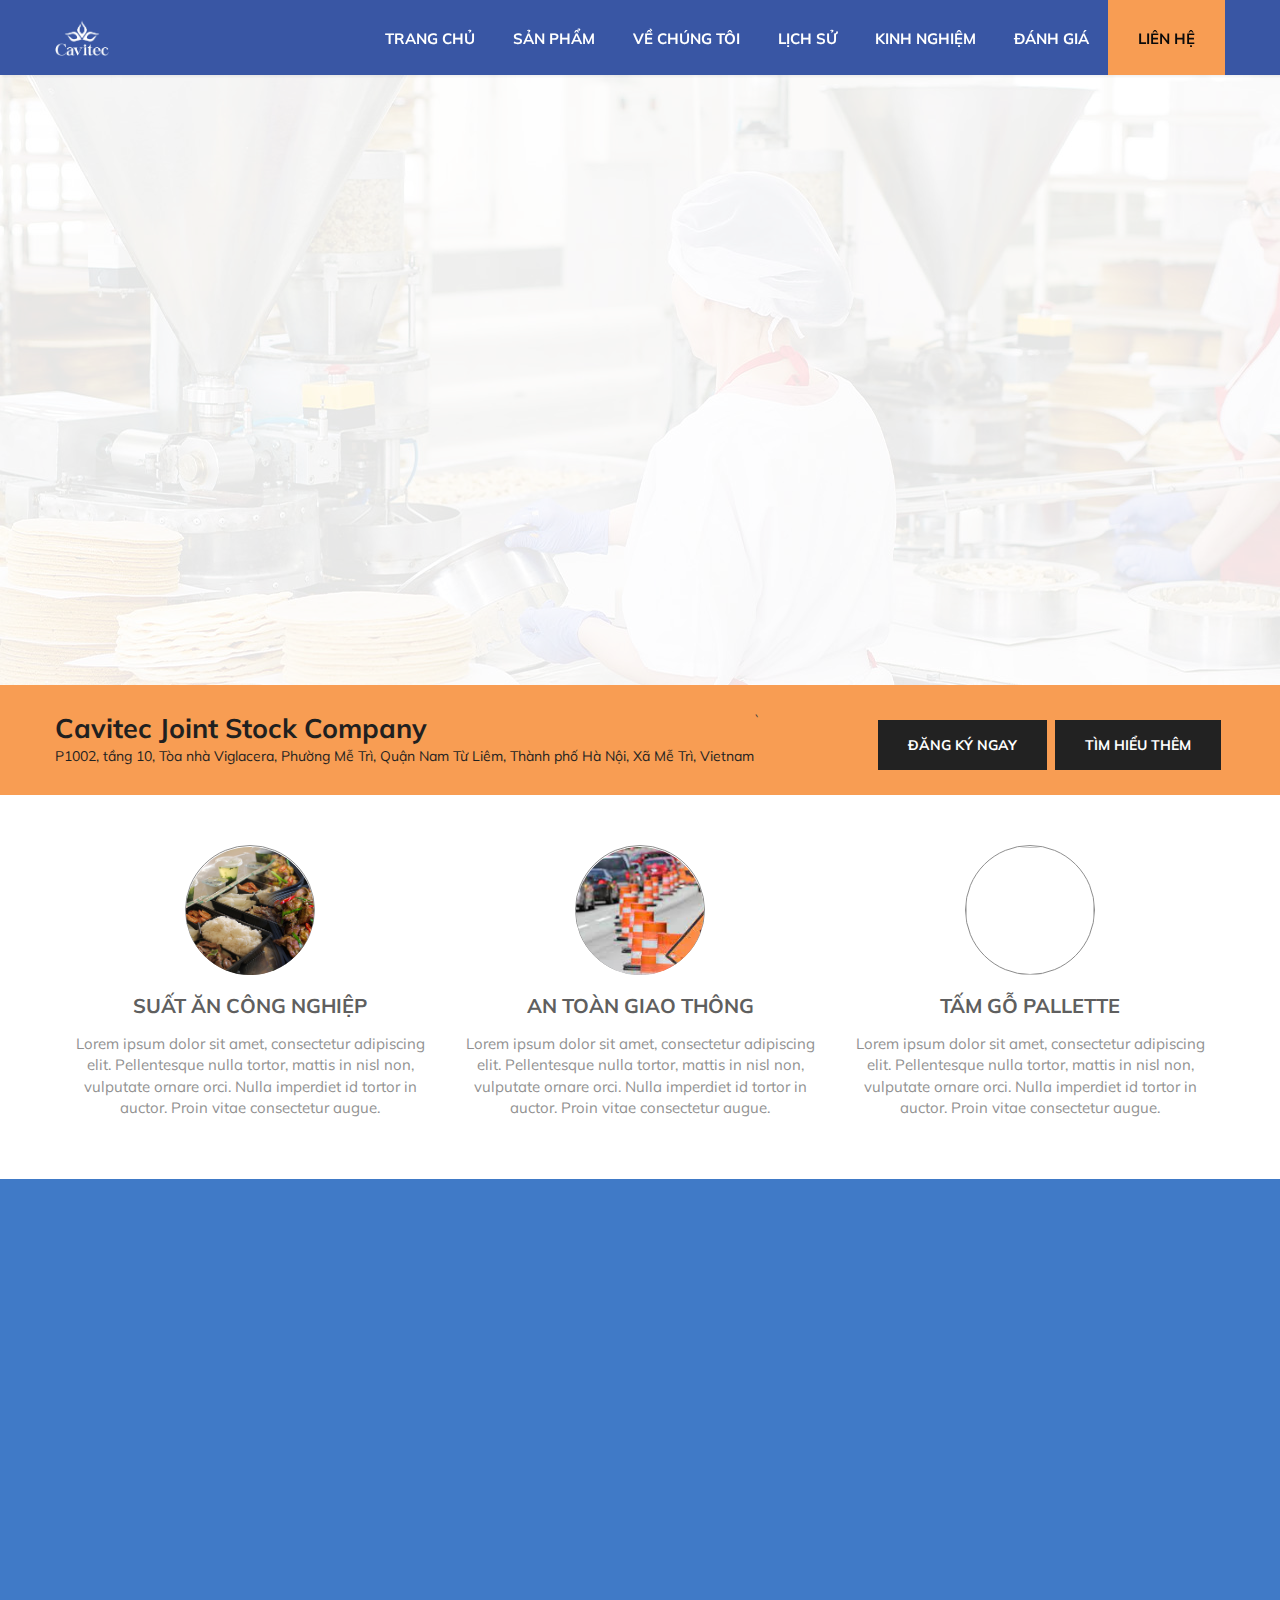
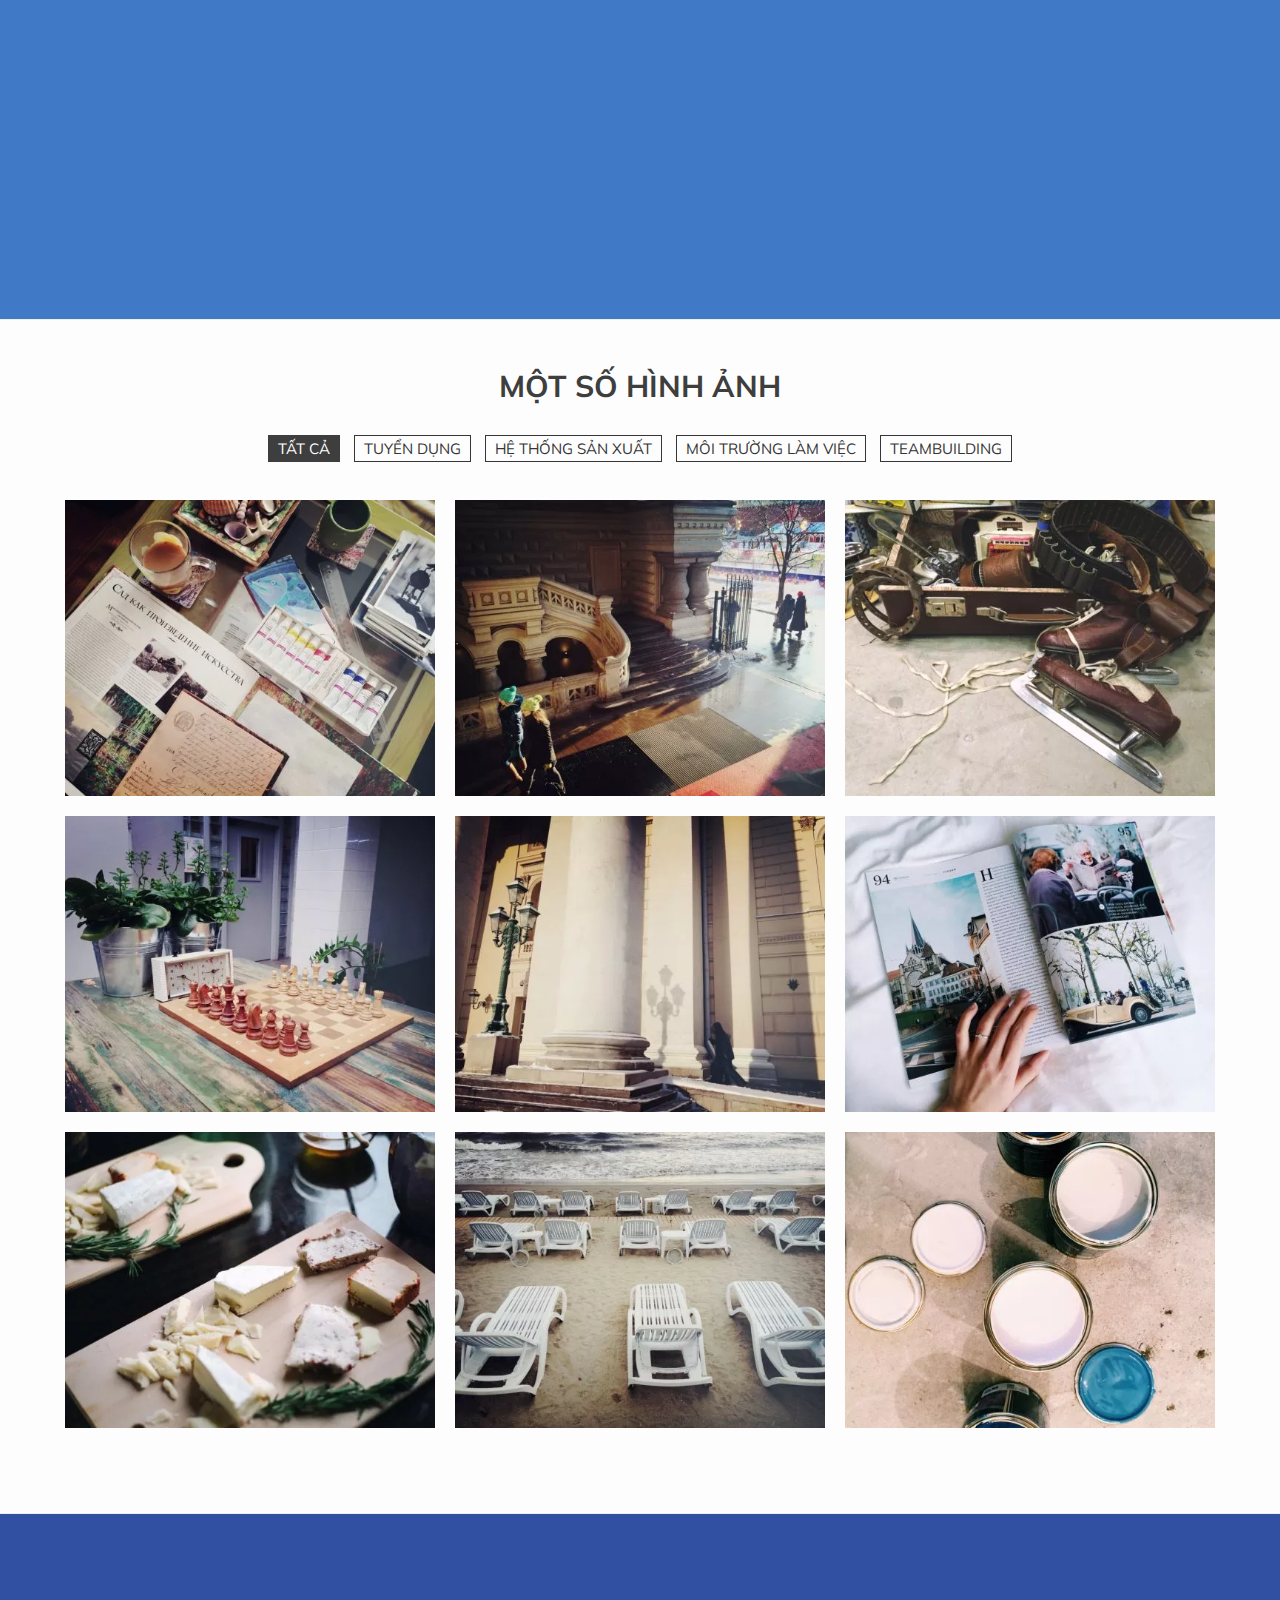
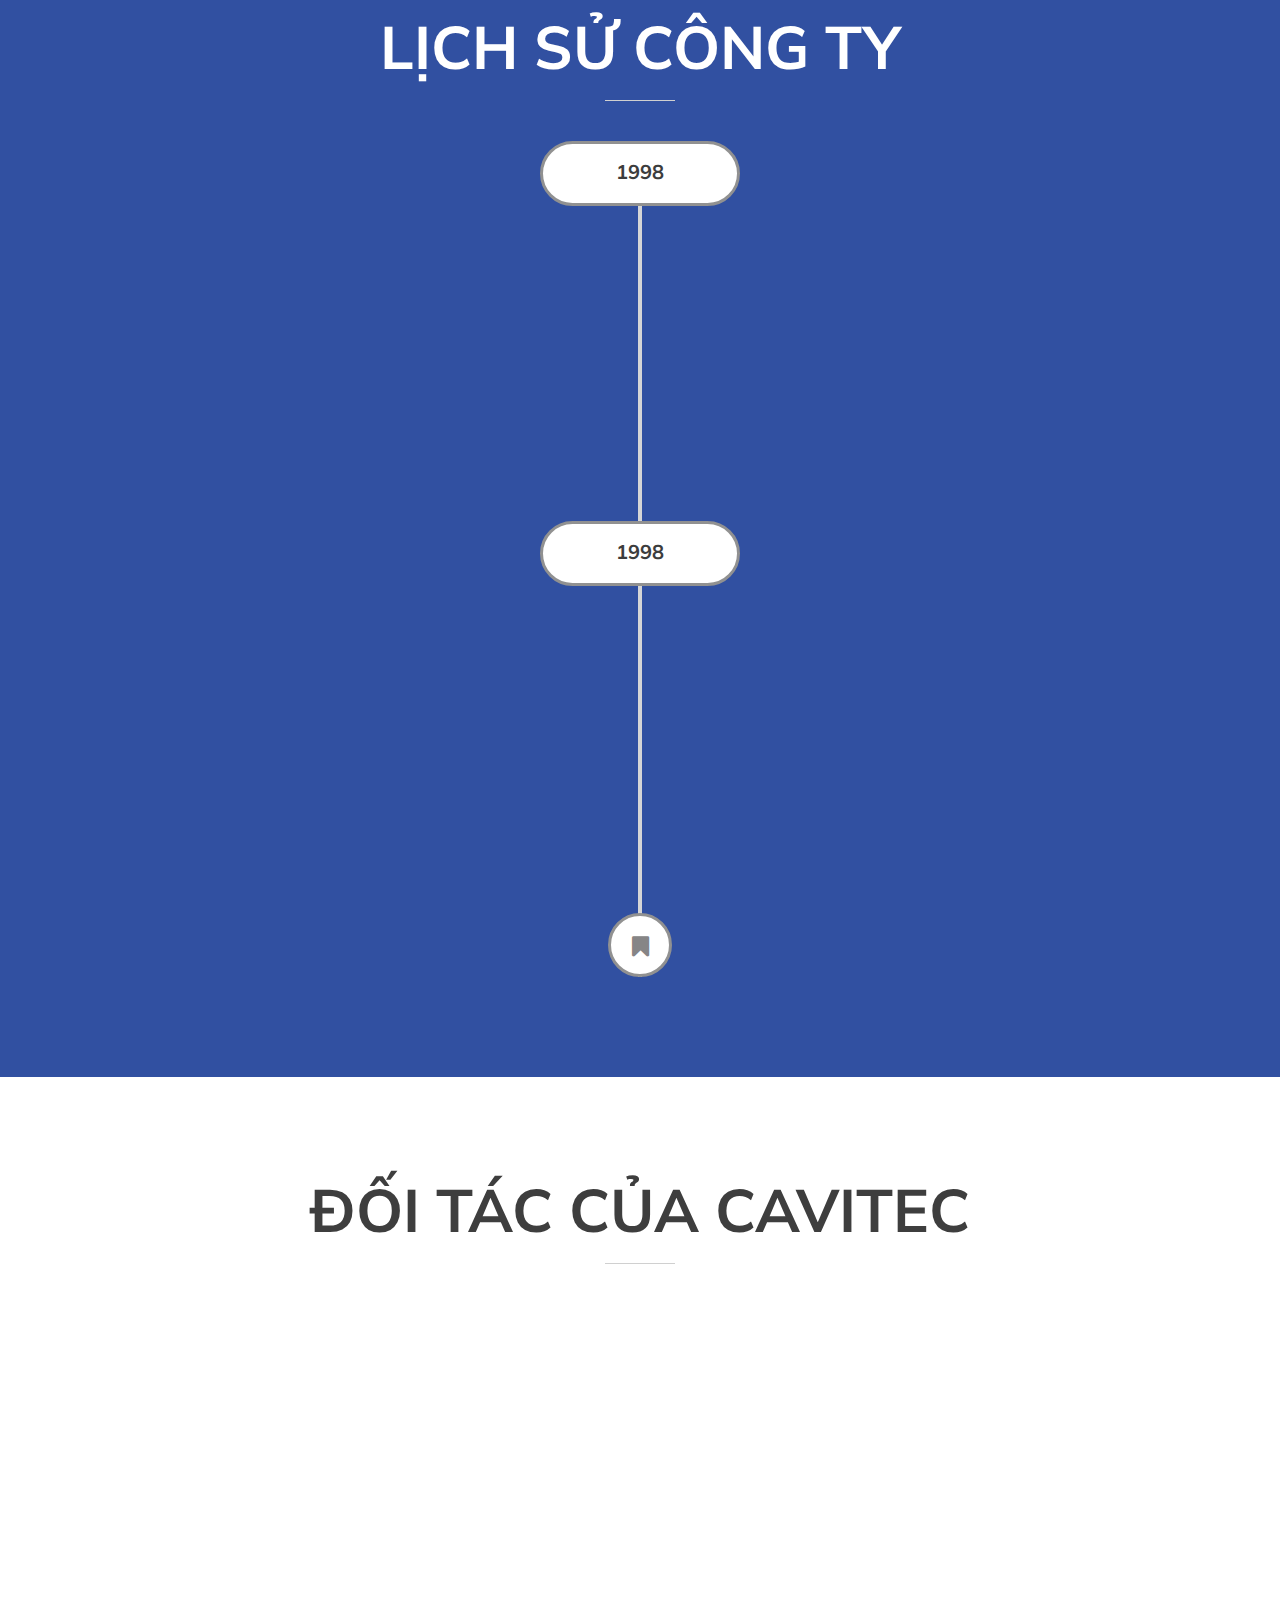
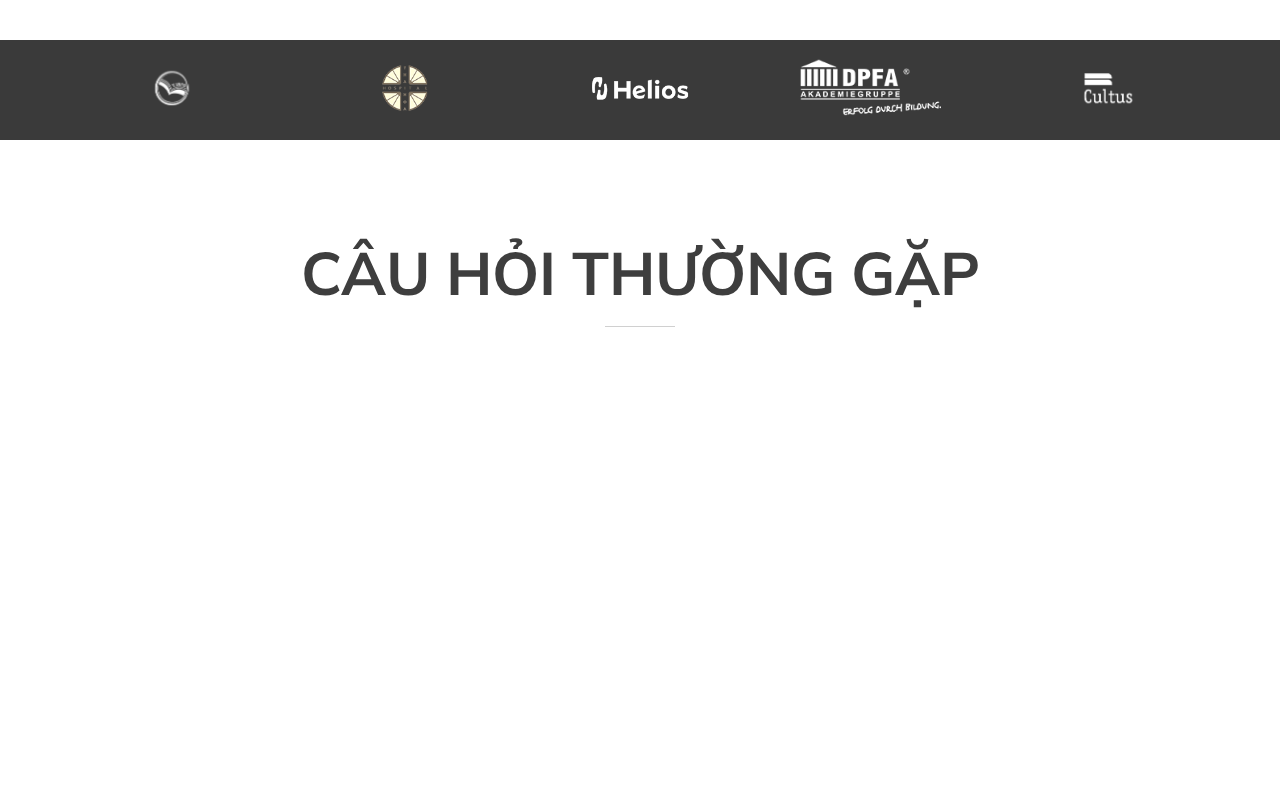
==== commit 165afb42: "update 2" ====
--- a/index.html
+++ b/index.html
@@ -21,6 +21,7 @@
     <link rel="stylesheet" href="css/revslider.css" />
     <link rel="stylesheet" href="css/settings.css" />
     <link rel="stylesheet" href="css/settings-ie8.css" />
+
     <!-- Page Styles -->
     <link rel="stylesheet" href="css/style.css" />
     <link rel="stylesheet" href="css/responsive.css" />
@@ -49,16 +50,16 @@
                 <!-- Navigation Logo Link -->
                 <a href="#home" class="scroll">
                     <!-- Your Logo -->
-                    <strong>LOGO</strong>
+                    <img src="images/brand/LOGO-03.png"/>
                 </a>
             </div>
             <!-- Mobile Menu Button -->
             <a class="mobile-nav-button colored"><i class="fa fa-bars"></i></a>
             <!-- Navigation Menu -->
             <div class="nav-menu clearfix semibold">
-                <ul class="nav uppercase oswald">
-                    <li><a href="#home" class="scroll">Trang chủ</a></li>
-                    <li class="dropdown-toggle nav-toggle"><a class="scroll">Sản phẩm<b data-toggle="dropdown"></b></a>
+                <ul class="nav uppercase bold">
+                    <li><a href="#home" class="header-li scroll">Trang chủ</a></li>
+                    <li class="dropdown-toggle nav-toggle"><a class="header-li scroll">Sản phẩm<b data-toggle="dropdown"></b></a>
                         <!-- DropDown Menu -->
                         <ul class="dropdown-menu uppercase gray-border clearfix">
                             <li><a href="#what-we-do" class="scroll">Suất ăn công nghiệp</a></li>
@@ -68,7 +69,7 @@
                         <!-- End DropDown Menu -->
                     </li>
                     <li class="dropdown-toggle nav-toggle">
-                        <a class="scroll">Về chúng tôi<b data-toggle="dropdown"></b></a>
+                        <a class="header-li scroll">Về chúng tôi<b data-toggle="dropdown"></b></a>
                         <ul class="dropdown-menu uppercase gray-border clearfix">
                             <li><a href="#what-we-do" class="scroll">Suất ăn công nghiệp</a></li>
                             <li><a href="#portfolio" class="scroll">Bảng biển ATGT</a></li>
@@ -76,10 +77,10 @@
                         </ul>
                     
                     </li>
-                    <li><a href="#history" class="scroll">Lịch sử</a></li>
-                    <li><a href="#clients" class="scroll">Kinh nghiệm</a></li>
-                    <li><a href="#features" class="scroll">Đánh giá</a></li>
-                    <li><a href="#contact" class="scroll" style="padding: 10px 30px; margin:auto; color:white; background-color: #3150a1!important; border-color: #3150a1">Liên hệ</a></li>
+                    <li><a href="#history" class="header-li scroll">Lịch sử</a></li>
+                    <li><a href="#clients" class="header-li scroll">Kinh nghiệm</a></li>
+                    <li><a href="#features" class="header-li scroll">Đánh giá</a></li>
+                    <li class="contact-nav"><a href="#contact" class="scroll" style="padding: 10px 30px; margin:auto;">Liên hệ</a></li>
                 </ul>
             </div>
             <!-- End Navigation Menu -->
@@ -150,24 +151,19 @@
         <div class="page-content-inner clearfix">
             <!-- Content Left -->
             <div class="content-left white" style="margin:-5px 0 -10px 0">
-                <table class="cd-table">
-                    <tr>
-                        <td>
-                            <p class="cd-firstline">Cung cấp giải pháp </p>
-                            <p class="cd-secondline"><strong>Suất ăn công nghiệp hàng đầu</strong></p>
-                        </td>
-                    </tr>
-                </table>
+               
+                            <p class="cd-secondline"><strong>Cavitec Joint Stock Company</strong></p>
+                            <p class="cd-firstline">P1002, tầng 10, Tòa nhà Viglacera, Phường Mễ Trì, Quận Nam Từ Liêm, Thành phố Hà Nội, Xã Mễ Trì, Vietnam</p>
             </div>
             <!-- End Content Left -->
-            <!-- Content Right -->
+            <!-- Content Right -->`
             <div class="content-right white">
                 <!-- Button One -->
-                <a href="#contact" class="page-content-button oswald uppercase white scroll">
+                <a href="#contact" class="page-content-button bold uppercase white scroll">
                     Đăng ký ngay
                 </a>
                 <!-- Button One -->
-                <a href="#about" class="page-content-button oswald uppercase white scroll">
+                <a href="#about" class="page-content-button bold uppercase white scroll">
                     Tìm hiểu thêm
                 </a>
             </div>
@@ -185,12 +181,12 @@
                 <!-- About Box -->
                 <div class="col-xs-12 col-sm-6 col-md-4 about-box animated" data-animation="fadeIn" data-animation-delay="300">
                     <!-- About Icon -->
-                    <a class="about-icon" style="background: #3f3f3f; ">
-                        <img class="ic_img" src="images/svg/s11.svg">
+                    <a class="about-icon">
+                        <img class="ic_img" src="images/about-icon-1.jpg">
                     </a>
                     <!-- About Box Header -->
-                    <h3 class="uppercase normal oswald">
-                       Uy tín hàng đầu
+                    <h3 class="uppercase normal bold">
+                       <strong>Suất ăn công nghiệp</strong>
                     </h3>
                     <!-- About Box Description -->
                     <p class="normal">
@@ -201,12 +197,12 @@
                 <!-- About Box -->
                 <div class="col-xs-12 col-sm-6 col-md-4 about-box animated" data-animation="fadeIn" data-animation-delay="500">
                     <!-- About Icon -->
-                    <a class="about-icon" style="background: #3150a1; ">
-                        <img class="ic_img" src="images/svg/s12.svg">
+                    <a class="about-icon about-icon-2">
+                        <img class="ic_img" src="images/about-icon-2.jpg">
                     </a>
                     <!-- About Box Header -->
-                    <h3 class="uppercase normal oswald">
-                        Giá thành hợp lý
+                    <h3 class="uppercase normal bold">
+                       <strong>AN TOÀN GIAO THÔNG</strong>
                     </h3>
                     <!-- About Box Description -->
                     <p class="normal">
@@ -217,12 +213,12 @@
                 <!-- About Box -->
                 <div class="col-xs-12 col-sm-6 col-md-4 about-box animated" data-animation="fadeIn" data-animation-delay="700">
                     <!-- About Icon -->
-                    <a class="about-icon" style="background: #ffb611;">
-                        <img class="ic_img" src="images/svg/s11.svg">
+                                                                                                                                                                                                              <a class="about-icon">
+                        <img class="ic_img" src="images/3.jpg">
                     </a>
                     <!-- About Box Header -->
-                    <h3 class="uppercase normal oswald">
-                       Kinh nghiệm lâu năm
+                    <h3 class="uppercase normal bold">
+                        <strong>Tấm gỗ Pallette</strong>
                     </h3>
                     <!-- About Box Description -->
                     <p class="normal">
@@ -241,27 +237,33 @@
         <!-- What We Do Inner -->
         <div class="inner what-we-do">
             <!-- Area -->
-            <div class="fullwidth clearfix">
+            <div class="row align-items-center p-40">
                 <!-- Left -->
-                <div class="col-xs-12 col-sm-6 w-left t-left no-padding animated" data-animation="fadeInLeft" data-animation-delay="0">
+                <div class="col-12 col-lg-6 w-left t-left no-padding animated" data-animation="fadeInLeft" data-animation-delay="0">
                     <!-- Mini Header -->
-                    <h1 class="mini-header uppercase oswald white normal no-margin">
+                    <h1 class="mini-header uppercase bold white normal no-margin">
                             Về chúng tôi
                         </h1>
                     <!-- Filters -->
                     <div id="w-options" class="filter-menu fullwidth">
-                        <ul id="w-filters" class="w-option-set relative normal oswald uppercase" data-option-key="filter">
-                            <li class="animated" data-animation="flipInY" data-animation-delay="100"><a class="soft-bg-icons selected" href="#filter" data-option-value=".2014"><span style="text-align:center">Nhà sáng lập</span></a></li>
-                            <li class="animated" data-animation="flipInY" data-animation-delay="300"><a class="soft-bg-icons" href="#filter" data-option-value=".2015"><span style="text-align:center">Mục tiêu</span></a></li>
-                            <li class="animated" data-animation="flipInY" data-animation-delay="500"><a class="soft-bg-icons" href="#filter" data-option-value=".now"><span style="text-align:center">Kinh nghiệm</span></a></li>
-                        </ul>
+                        <div id="w-filters" class="w-option-set d-flex " data-option-key="filter">
+                            <div class="animated" data-animation="flipInY" data-animation-delay="100">
+                                <a class="soft-bg-icons selected" href="#filter" data-option-value=".2014"><span style="text-align:center">Nhà sáng lập</span></a>
+                            </div>
+                            <div class="animated" data-animation="flipInY" data-animation-delay="300">
+                                <a class="soft-bg-icons" href="#filter" data-option-value=".2015"><span style="text-align:center">Mục tiêu</span></a>
+                            </div>
+                            <div class="animated" data-animation="flipInY" data-animation-delay="500">
+                                <a class="soft-bg-icons" href="#filter" data-option-value=".now"><span style="text-align:center">Kinh nghiệm</span></a>
+                            </div>
+                        </div>
                     </div>
                     <!-- Items -->
                     <div class="w-items t-left">
                         <!-- Item -->
                         <div class="w-item white 2014">
                             <!-- Item Header -->
-                            <h1 class="oswald uppercase">
+                            <h1 class="bold uppercase">
                            Ông Ngô Văn Hóa
                         </h1>
                             <!-- Item Description -->
@@ -273,7 +275,7 @@
                         <!-- Item -->
                         <div class="w-item white 2015">
                             <!-- Item Header -->
-                            <h1 class="oswald uppercase">
+                            <h1 class="bold uppercase">
                                Hơn 20 năm trong ngành
                         </h1>
                             <!-- Item Description -->
@@ -285,7 +287,7 @@
                         <!-- Item -->
                         <div class="w-item white now">
                             <!-- Item Header -->
-                            <h1 class="oswald uppercase">
+                            <h1 class="bold uppercase">
                             Kết quả
                         </h1>
                             <!-- Item Description -->
@@ -300,13 +302,13 @@
                         Lorem ipsum dolor sit amet, consectetur adipiscing elit. Pellentesque nulla tortor, mattis in nisl non, vulputate ornare orci. Nulla imperdiet id tortor in auctor. Proin vitae consectetur augue. Nam sem justo, rutrum in congue ac, molestie ut felis. Praesent sit amet aliquam mauris. Nunc vitae nunc at nibh euismod sagittis. Aliquam volutpat nibh in nisi finibus rhoncus. Nullam ut enim a tortor sagittis placerat. Aenean blandit ante vel diam faucibus tristique. Nam turpis mauris, vulputate a lobortis et, ullamcorper vel orci. Suspendisse potenti. Nullam lobortis vehicula efficitur. Aliquam blandit felis lorem. Aenean diam est, iaculis ac ullamcorper nec, malesuada feugiat felis.
                     </p>
                     <!-- More Button -->
-                    <a href="#" target="_blank" class="uppercase normal oswald white darkgrey button">
+                    <a href="#" target="_blank" class="uppercase normal bold white darkgrey button">
                             Xem thêm
                         </a>
                 </div>
                 <!-- End Left -->
                 <!-- Right -->
-                <div class="col-xs-12 col-sm-6 w-right t-right no-padding animated" data-animation="fadeInRight" data-animation-delay="0">
+                <div class="col-12 col-lg-6 w-right t-right no-padding animated" data-animation="fadeInRight" data-animation-delay="0">
                     <!-- Item Link -->
                     <a href="http://www.youtube.com/watch?v=mSLAF_DjiDU" data-rel="prettyPhoto[portfolio]" class="work-image">
                         <!-- Item Image -->
@@ -325,12 +327,12 @@
     <section id="portfolio" class="container gray-bg">
         <!-- Mini Header -->
         <div class="portfolio boxed t-center relative">
-            <h1 class="mini-header uppercase dark oswald" style="text-align:center; margin-bottom:30px">
+            <h1 class="mini-header uppercase dark bold" style="text-align:center; margin-bottom:30px">
                             Một số hình ảnh 
                         </h1>
             <!-- Filters -->
             <div id="options" class="filter-menu fullwidth">
-                <ul id="filters" class="option-set relative normal oswald uppercase" data-option-key="filter">
+                <ul id="filters" class="option-set relative normal bold uppercase" data-option-key="filter">
                     <li><a href="#filter" data-option-value="*" class="selected">tất cả</a></li>
                     <li><a href="#filter" data-option-value=".cuocsong"><span>Tuyển dụng</span></a></li>
                     <li><a href="#filter" data-option-value=".hoctap"><span>Hệ thống sản xuất</span></a></li>
@@ -351,13 +353,13 @@
                             <!-- Item Details -->
                             <div class="item-details">
                                 <!-- Item Header -->
-                                <h1 class="oswald uppercase white">
+                                <h1 class="bold uppercase white">
                                     Title ảnh
                                 </h1>
                                 <!-- Item Strips -->
                                 <span class="portfolio-strips"></span>
                                 <!-- Item Description -->
-                                <p class="oswald uppercase">
+                                <p class="bold uppercase">
                                     Tuyển dụng
                                 </p>
                             </div>
@@ -379,13 +381,13 @@
                             <!-- Item Details -->
                             <div class="item-details">
                                 <!-- Item Header -->
-                                <h1 class="oswald uppercase white">
+                                <h1 class="bold uppercase white">
                                     Title ảnh
                                 </h1>
                                 <!-- Item Strips -->
                                 <span class="portfolio-strips"></span>
                                 <!-- Item Description -->
-                                <p class="oswald uppercase">
+                                <p class="bold uppercase">
                                     Hệ thống sản xuất
                                 </p>
                             </div>
@@ -407,13 +409,13 @@
                             <!-- Item Details -->
                             <div class="item-details">
                                 <!-- Item Header -->
-                                <h1 class="oswald uppercase white">
+                                <h1 class="bold uppercase white">
                                     Title ảnh
                                 </h1>
                                 <!-- Item Strips -->
                                 <span class="portfolio-strips"></span>
                                 <!-- Item Description -->
-                                <p class="oswald uppercase">
+                                <p class="bold uppercase">
                                     Teambuilding
                                 </p>
                             </div>
@@ -435,13 +437,13 @@
                             <!-- Item Details -->
                             <div class="item-details">
                                 <!-- Item Header -->
-                                <h1 class="oswald uppercase white">
+                                <h1 class="bold uppercase white">
                                     Title ảnh
                                 </h1>
                                 <!-- Item Strips -->
                                 <span class="portfolio-strips"></span>
                                 <!-- Item Description -->
-                                <p class="oswald uppercase">
+                                <p class="bold uppercase">
                                     Teambuilding
                                 </p>
                             </div>
@@ -463,13 +465,13 @@
                             <!-- Item Details -->
                             <div class="item-details">
                                 <!-- Item Header -->
-                                <h1 class="oswald uppercase white">
+                                <h1 class="bold uppercase white">
                                     Title ảnh
                                 </h1>
                                 <!-- Item Strips -->
                                 <span class="portfolio-strips"></span>
                                 <!-- Item Description -->
-                                <p class="oswald uppercase">
+                                <p class="bold uppercase">
                                     Hệ thống sản xuất
                                 </p>
                             </div>
@@ -491,13 +493,13 @@
                             <!-- Item Details -->
                             <div class="item-details">
                                 <!-- Item Header -->
-                                <h1 class="oswald uppercase white">
+                                <h1 class="bold uppercase white">
                                     Title ảnh
                                 </h1>
                                 <!-- Item Strips -->
                                 <span class="portfolio-strips"></span>
                                 <!-- Item Description -->
-                                <p class="oswald uppercase">
+                                <p class="bold uppercase">
                                     Môi trường làm việc
                                 </p>
                             </div>
@@ -519,13 +521,13 @@
                             <!-- Item Details -->
                             <div class="item-details">
                                 <!-- Item Header -->
-                                <h1 class="oswald uppercase white">
+                                <h1 class="bold uppercase white">
                                     Title ảnh
                                 </h1>
                                 <!-- Item Strips -->
                                 <span class="portfolio-strips"></span>
                                 <!-- Item Description -->
-                                <p class="oswald uppercase">
+                                <p class="bold uppercase">
                                     Tuyển dụng
                                 </p>
                             </div>
@@ -547,13 +549,13 @@
                             <!-- Item Details -->
                             <div class="item-details">
                                 <!-- Item Header -->
-                                <h1 class="oswald uppercase white">
+                                <h1 class="bold uppercase white">
                                     Title ảnh
                                 </h1>
                                 <!-- Item Strips -->
                                 <span class="portfolio-strips"></span>
                                 <!-- Item Description -->
-                                <p class="oswald uppercase">
+                                <p class="bold uppercase">
                                     Teambuilding
                                 </p>
                             </div>
@@ -575,13 +577,13 @@
                             <!-- Item Details -->
                             <div class="item-details">
                                 <!-- Item Header -->
-                                <h1 class="oswald uppercase white">
+                                <h1 class="bold uppercase white">
                                     Title ảnh
                                 </h1>
                                 <!-- Item Strips -->
                                 <span class="portfolio-strips"></span>
                                 <!-- Item Description -->
-                                <p class="oswald uppercase">
+                                <p class="bold uppercase">
                                     Môi trường làm việc
                                 </p>
                             </div>
@@ -608,7 +610,7 @@
         <!-- Features Inner -->
         <div class="inner history">
             <!-- Header -->
-            <h1 class="header uppercase white oswald">
+            <h1 class="header uppercase white bold">
                 Lịch sử công ty
             </h1>
             <!-- Header Strip(s) -->
@@ -734,7 +736,7 @@
         <!-- Clients Inner -->
         <div class="inner">
             <!-- Header -->
-            <h1 class="header uppercase dark oswald">
+            <h1 class="header uppercase dark bold">
                 Đối tác của CAVITEC
             </h1>
             <!-- Header Strip(s) -->
@@ -749,7 +751,7 @@
                         <img src="images/clients/1.jpg" class="round" alt="Client" />
                     </a>
                     <!-- Client Name -->
-                    <h1 class="client-name uppercase oswald">
+                    <h1 class="client-name uppercase bold">
                         <span style="font-size: 1.75rem;">Ông</span> Nguyễn văn a
                     </h1>
                     <!-- Client Position -->
@@ -770,7 +772,7 @@
                         <img src="images/clients/2.jpg" class="round" alt="Client" />
                     </a>
                     <!-- Client Name -->
-                    <h1 class="client-name uppercase oswald">
+                    <h1 class="client-name uppercase bold">
                         <span style="font-size: 1.75rem;">Ông</span> Nguyễn văn B
                     </h1>
                     <!-- Client Position -->
@@ -791,7 +793,7 @@
                         <img src="images/clients/3.jpg" class="round" alt="Client" />
                     </a>
                     <!-- Client Name -->
-                    <h1 class="client-name uppercase oswald">
+                    <h1 class="client-name uppercase bold">
                         <span style="font-size: 1.75rem;">Bà</span> Nguyễn Thị C
                     </h1>
                     <!-- Client Position -->
@@ -866,7 +868,7 @@
         <!-- Inner -->
         <div class="inner clearfix">
             <!-- Header -->
-            <h1 class="header uppercase dark oswald">
+            <h1 class="header uppercase dark bold">
                 Câu hỏi thường gặp
             </h1>
             <!-- Header Strip(s) -->
@@ -880,7 +882,7 @@
                         <!-- Panel -->
                         <div class="panel panel-default">
                             <!-- Panel Title -->
-                            <a data-toggle="collapse" data-parent="#accordion" href="#collapseOne" class="panel-button oswald">
+                            <a data-toggle="collapse" data-parent="#accordion" href="#collapseOne" class="panel-button bold">
                                 1. Câu hỏi số 1:
                             </a>
                             <!-- Panel Table -->
@@ -897,7 +899,7 @@
                         <!-- Panel -->
                         <div class="panel panel-default">
                             <!-- Panel Title -->
-                            <a data-toggle="collapse" data-parent="#accordion" href="#collapsetwo" class="panel-button oswald">
+                            <a data-toggle="collapse" data-parent="#accordion" href="#collapsetwo" class="panel-button bold">
                                 1. Câu hỏi số 2:
                             </a>
                             <!-- Panel Table -->
@@ -914,7 +916,7 @@
                         <!-- Panel -->
                         <div class="panel panel-default">
                             <!-- Panel Title -->
-                            <a data-toggle="collapse" data-parent="#accordion" href="#collapseThree" class="panel-button oswald">
+                            <a data-toggle="collapse" data-parent="#accordion" href="#collapseThree" class="panel-button bold">
                                 3. Câu hỏi số 3:
                             </a>
                             <!-- Panel Table -->
--- a/css/style.css
+++ b/css/style.css
@@ -713,7 +713,7 @@
 }
 
 .nav-inner .logo a img {
-    max-height: 50px;
+    max-height: 36px;
 }
 
 
@@ -1293,6 +1293,10 @@
 }
 
 
+.white-nav {
+    background-color: #3150a1 !important;
+}
+
 
 /* Layer, Rev Slider */
 
@@ -1325,12 +1329,12 @@
 }
 
 .text-type5 {
-    color: #f3f3f3;
+    color: #1f1f1f;
     font-family: 'proxiblack';
 }
 
 .text-type6 {
-    color: #d1d1d1;
+    color: #1f1f1f;
     font-size: 22px;
     font-family: "proxilight";
 }
@@ -1489,15 +1493,16 @@
   padding-right: 20px;
 }
 
-section.page-content .page-content-inner .cd-table .cd-secondline {
+section.page-content  .cd-secondline {
   font-size: 27px;
-  margin:-3px 0 0 0;
   color: #171717;
-}
-
-section.page-content .page-content-inner .cd-table .cd-firstline {
+  margin-top: 4px;
+}
+
+section.page-content .cd-firstline {
     text-align: left;
     color: #171717;
+    margin:-12px 0 0 0;
   }
   
 
@@ -1604,9 +1609,21 @@
 
 
 .ic_img {
-    width:35%;
-}
-
+    width:100%;
+    height: 100%;
+    object-fit: cover;
+    border-radius: 50%;
+    transition: 0.3s ease all;
+}
+
+
+#about .about-boxes .about-box:hover .ic_img {
+    width:80%;
+    height: 80%;
+    object-fit: cover;
+    border-radius: 50%;
+    align-self: center;
+}
 
 /* About Icon */
 
@@ -1618,7 +1635,7 @@
     margin: 0 auto;
     border-radius: 500px;
     border: 1px solid #8b8b8b;
-    color: #444444;
+    color: #fff;
     font-size: 28px;
     line-height: 124px;
     position: relative;
@@ -1667,12 +1684,27 @@
 /* About Box Rollover */
 
 #about .about-boxes .about-box:hover a.about-icon {
-    background: #21242a;
+    background: #fff;
     color: white;
 }
 
+#about .about-boxes .about-box:hover a.about-icon-2 {
+    background: #fff;
+    color: white;
+
+}
+
+
 #about .about-boxes .about-box:hover a.about-icon:after {
-    border: 1px solid #21242a;
+    border: 1px solid #f89a4d;
+    -webkit-transform: scale(1.1);
+    -moz-transform: scale(1.1);
+    -ms-transform: scale(1.1);
+    transform: scale(1.1);
+}
+
+#about .about-boxes .about-box:hover a.about-icon-2:after {
+    border: 1px solid #3150a1;
     -webkit-transform: scale(1.1);
     -moz-transform: scale(1.1);
     -ms-transform: scale(1.1);
@@ -1698,6 +1730,115 @@
     z-index: 1;
 }
 
+
+.p-40 {
+    padding: 40px
+}
+
+
+.d-flex {
+    display: flex !important;
+}
+
+.soft-bg-icons {
+    margin-left: 6px;
+    margin-right: 6px;
+    padding: 6px    12px;
+    border-radius: 4px;
+    background-color: #f89a4d !important;
+    font-weight: bold;
+}
+
+.soft-bg-icons span {
+    color: #000 !important;
+}
+
+
+#w-options {
+    padding-top: 20px;
+    padding-bottom: 20px;
+}
+
+.soft-bg-icons:hover, #w-filters .selected {
+    background-color: #fff !important;
+}
+
+.soft-bg-icons span {
+    white-space: nowrap;
+}
+
+.nav .header-li {
+    color: #fff !important;
+}
+
+.nav  .contact-nav{
+
+    background-color: #f89a4d!important;
+}
+
+.nav  .contact-nav a {
+    color: #000 !important;
+}
+
+.nav-menu ul li a:hover {
+    color: #3150a1 !important ;
+}
+
+@media only screen and (max-width: 1185px) {
+    #w-options {
+        display: flex;
+        align-items: center;
+        justify-content: center;
+    }
+
+    .what-we-do .mini-header  {
+        text-align: center;
+    }
+
+    .nav .scroll {
+        color: #000;
+    }
+
+    .nav  .contact-nav {
+        color: #fff;
+        background-color: #f89a4d;
+    }
+
+    .cd-firstline {
+        text-align: center !important;
+    }
+
+    section.page-content .page-content-inner .content-left {
+        width: 100%;
+        max-width: 100%;
+        text-align: center;
+        float: none;
+    }
+
+    section.page-content .page-content-inner .content-left, section.page-content .page-content-inner .content-right {
+        width: 100%;
+        max-width: 100%;
+        text-align: center;
+        float: none;
+}
+}
+
+
+@media  only screen and (max-width: 1024px) {
+    section.page-content .page-content-inner .content-left {
+        width: 100%;
+        max-width: 100%;
+        text-align: center;
+        float: none;
+    }
+
+    section.page-content .page-content-inner .content-left, section.page-content .page-content-inner .content-right {
+        width: 100%;
+        max-width: 100%;
+        text-align: center;
+        float: none;
+}
+}
 
 
 /* What We Do Filters */
--- a/css/responsive.css
+++ b/css/responsive.css
@@ -84,16 +84,6 @@
 
 @media only screen and (max-width: 1024px) {
 
-    /* Page Content */
-    section.page-content .page-content-inner .content-left {
-        padding-right: 10px;
-        max-width: 55%;
-    }
-
-    section.page-content .page-content-inner .content-right {
-        margin-top: 10px;
-    }
-
     /* Home Texts V2 */
     .home-inner.v2 .text-slider .home-texts .slide {
         font-size: 40px;
--- a/css/dark.css
+++ b/css/dark.css
@@ -17,7 +17,7 @@
 /* Background for 75% Dark */
 
 	.soft-bg:before{
-		background-color:rgba(34,34,34, 0.75);
+		background-color:rgba(0, 78, 180, 0.75);
 		position: absolute;
 		left:0;
 		top: 0;
--- a/css/colors/brand.css
+++ b/css/colors/brand.css
@@ -15,7 +15,7 @@
 	.dark-nav .nav-menu ul.dropdown-menu li a:hover,
 	.dark-nav .nav-menu ul.dropdown-menu li.active a,
 	a.text-button:hover{
-		color: #3150a1;
+		color: #fff;
 	}
 
 	.nav-menu ul li a:hover,
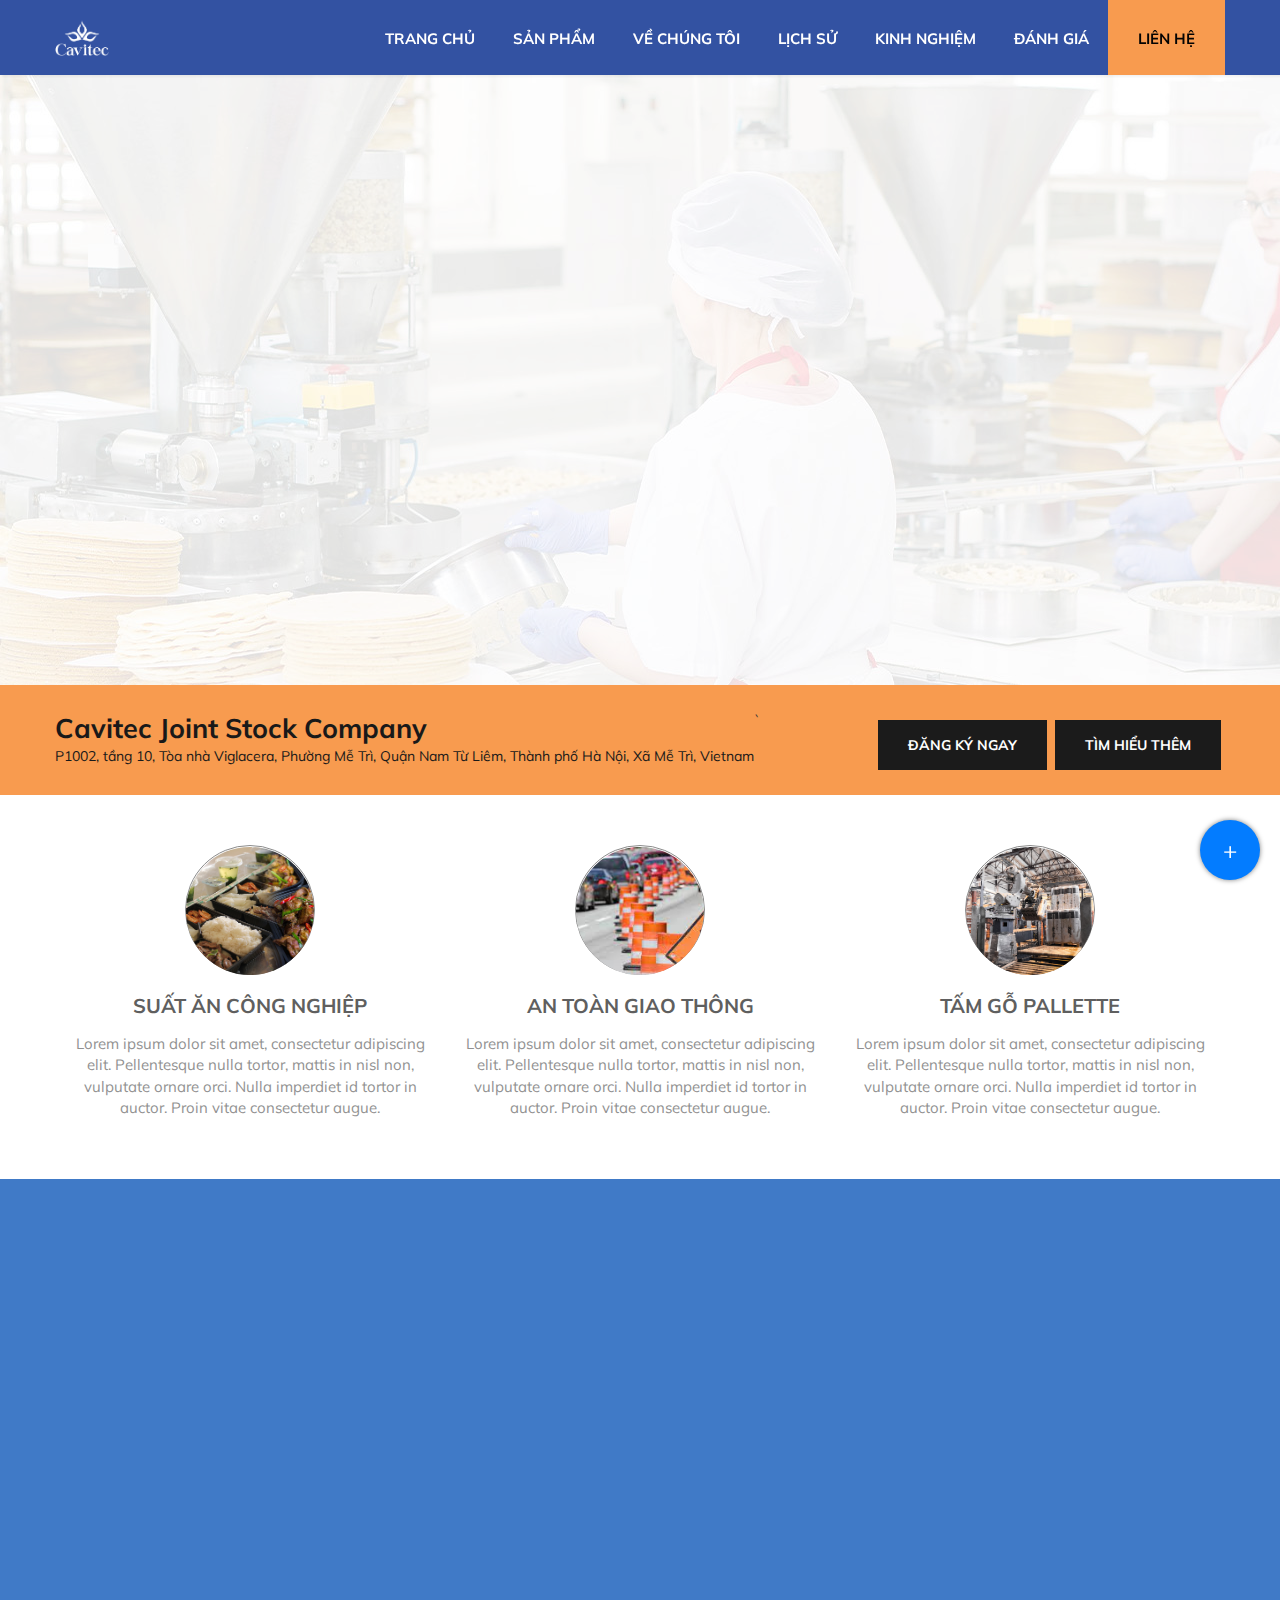
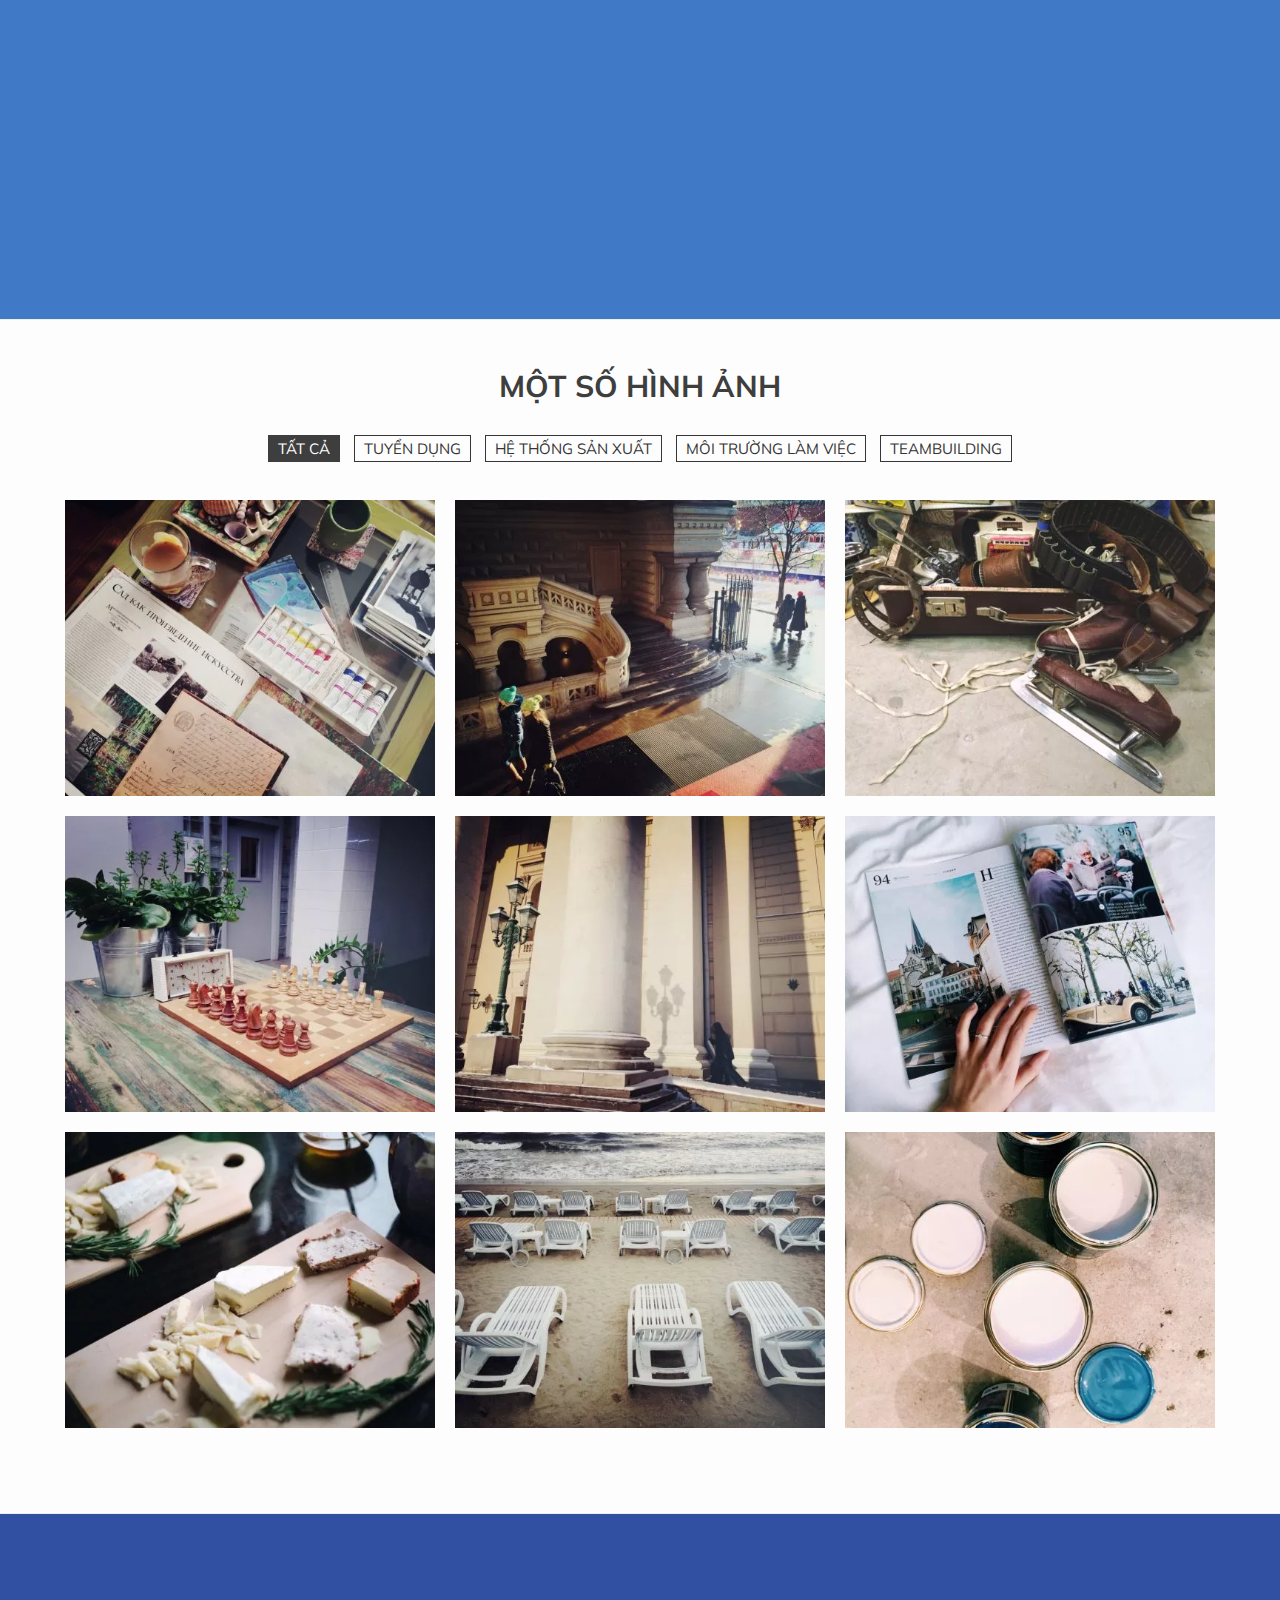
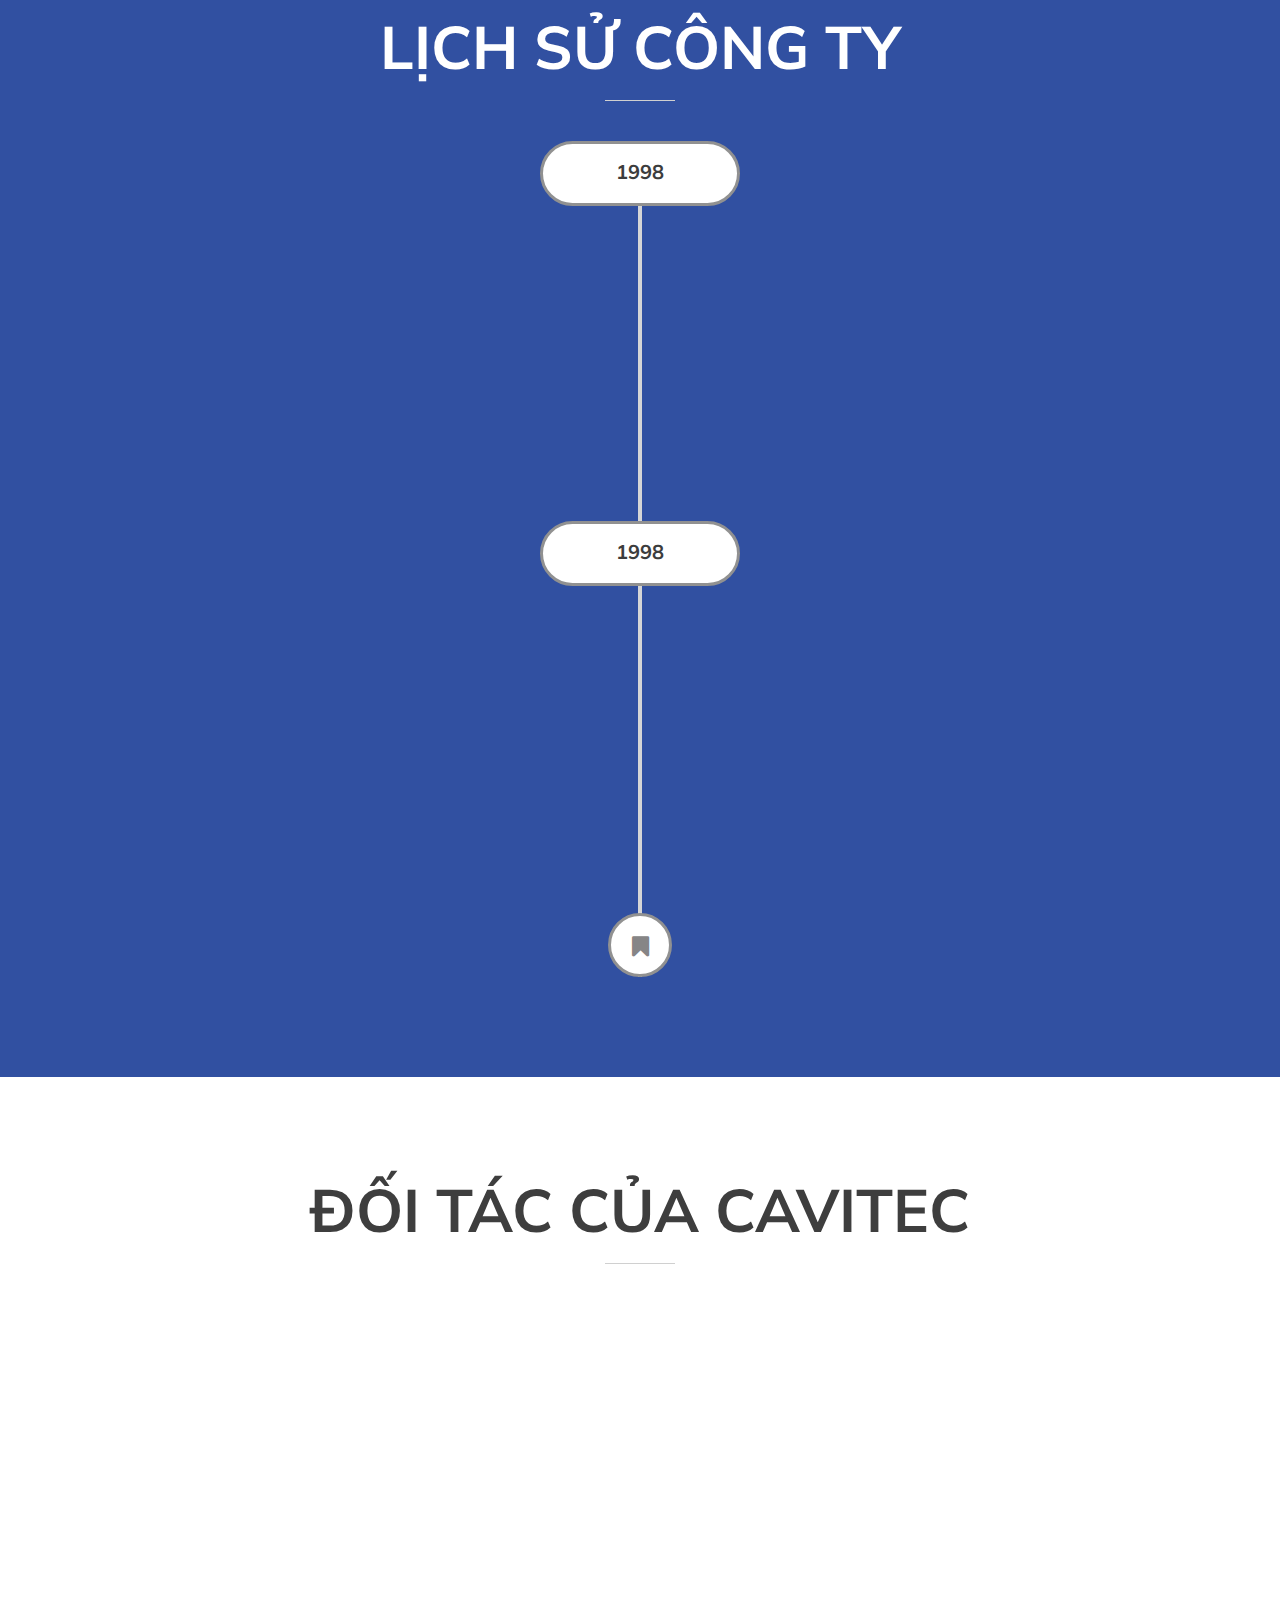
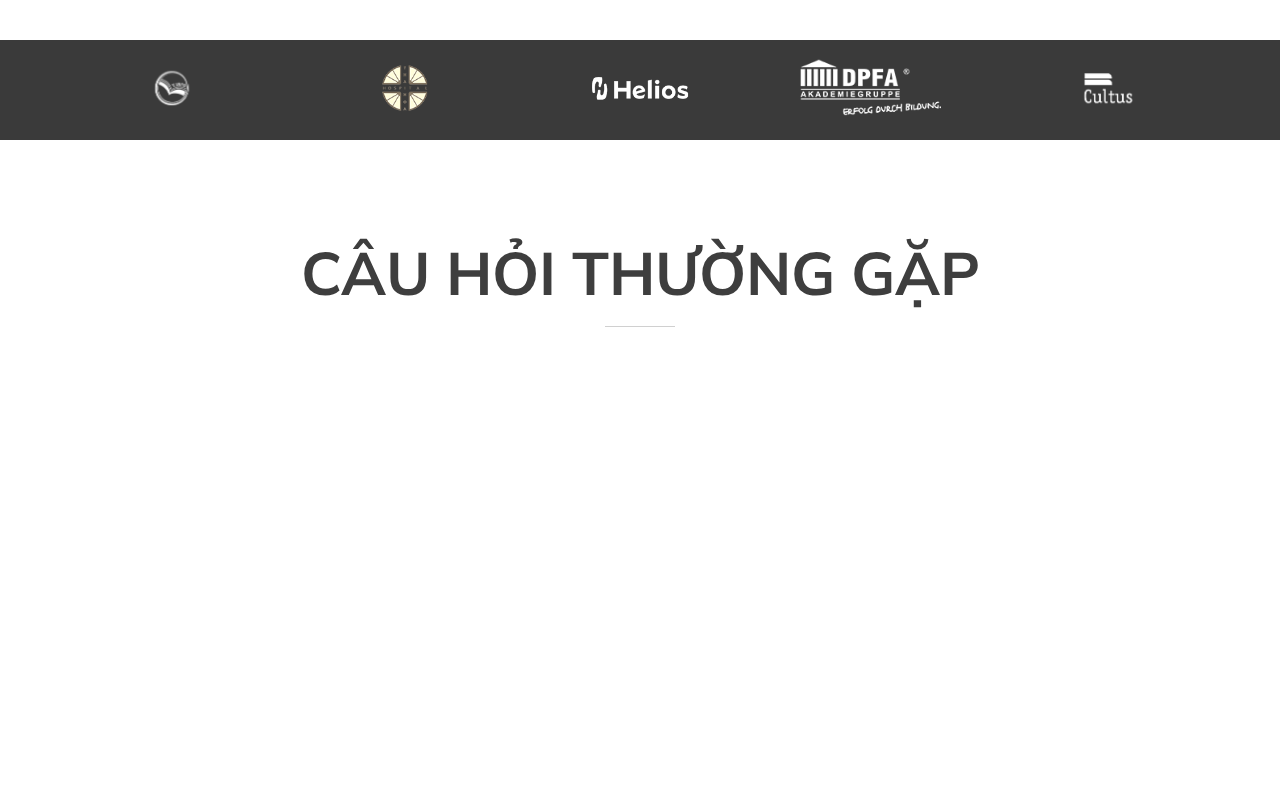
==== commit 8d604655: "update git" ====
--- a/index.html
+++ b/index.html
@@ -214,7 +214,7 @@
                 <div class="col-xs-12 col-sm-6 col-md-4 about-box animated" data-animation="fadeIn" data-animation-delay="700">
                     <!-- About Icon -->
                                                                                                                                                                                                               <a class="about-icon">
-                        <img class="ic_img" src="images/3.jpg">
+                        <img class="ic_img" src="images/about-icon-3.jpg">
                     </a>
                     <!-- About Box Header -->
                     <h3 class="uppercase normal bold">
@@ -957,6 +957,11 @@
             <i class="fa fa-angle-double-up"></i>
         </a>
     </section>
+
+
+    <div class="fab-container">
+        <div class="fab">+</div>
+      </div>
     <!-- End Back To Top Button -->
     <!-- JS Files -->
     <script type="text/javascript" src="js/jquery-1.11.0.min.js"></script>
--- a/css/style.css
+++ b/css/style.css
@@ -1767,24 +1767,35 @@
     white-space: nowrap;
 }
 
+
+.nav  .contact-nav{
+
+    background-color: #f89a4d!important;
+}
+
+.nav  .contact-nav a {
+    color: #000 !important;
+}
+
+.nav-menu ul li a:hover {
+    color: #3150a1 !important ;
+}
+
 .nav .header-li {
     color: #fff !important;
 }
 
-.nav  .contact-nav{
-
-    background-color: #f89a4d!important;
-}
-
-.nav  .contact-nav a {
-    color: #000 !important;
-}
-
-.nav-menu ul li a:hover {
-    color: #3150a1 !important ;
-}
-
-@media only screen and (max-width: 1185px) {
+
+.white-nav .nav-menu ul.dropdown-menu li.active a {
+    color: #3150a1 !important;
+}
+
+@media only screen and (max-width: 1000px) {
+
+ .nav .header-li {
+    color: #3150a1 !important;
+}
+
     #w-options {
         display: flex;
         align-items: center;
@@ -5693,4 +5704,25 @@
 
 .timeline .note:hover  h4 {
     color: #d46f1c;
-}+}
+
+.fab-container {
+    position: fixed;
+    bottom: 20px;
+    right: 20px;
+    z-index: 10050 !important;
+  }
+
+  .fab {
+    background-color: #007bff;
+    color: #fff;
+    width: 60px;
+    height: 60px;
+    border-radius: 50%;
+    text-align: center;
+    font-size: 24px;
+    line-height: 60px;
+    cursor: pointer;
+    box-shadow: 0px 0px 5px rgba(0, 0, 0, 0.5);
+
+  }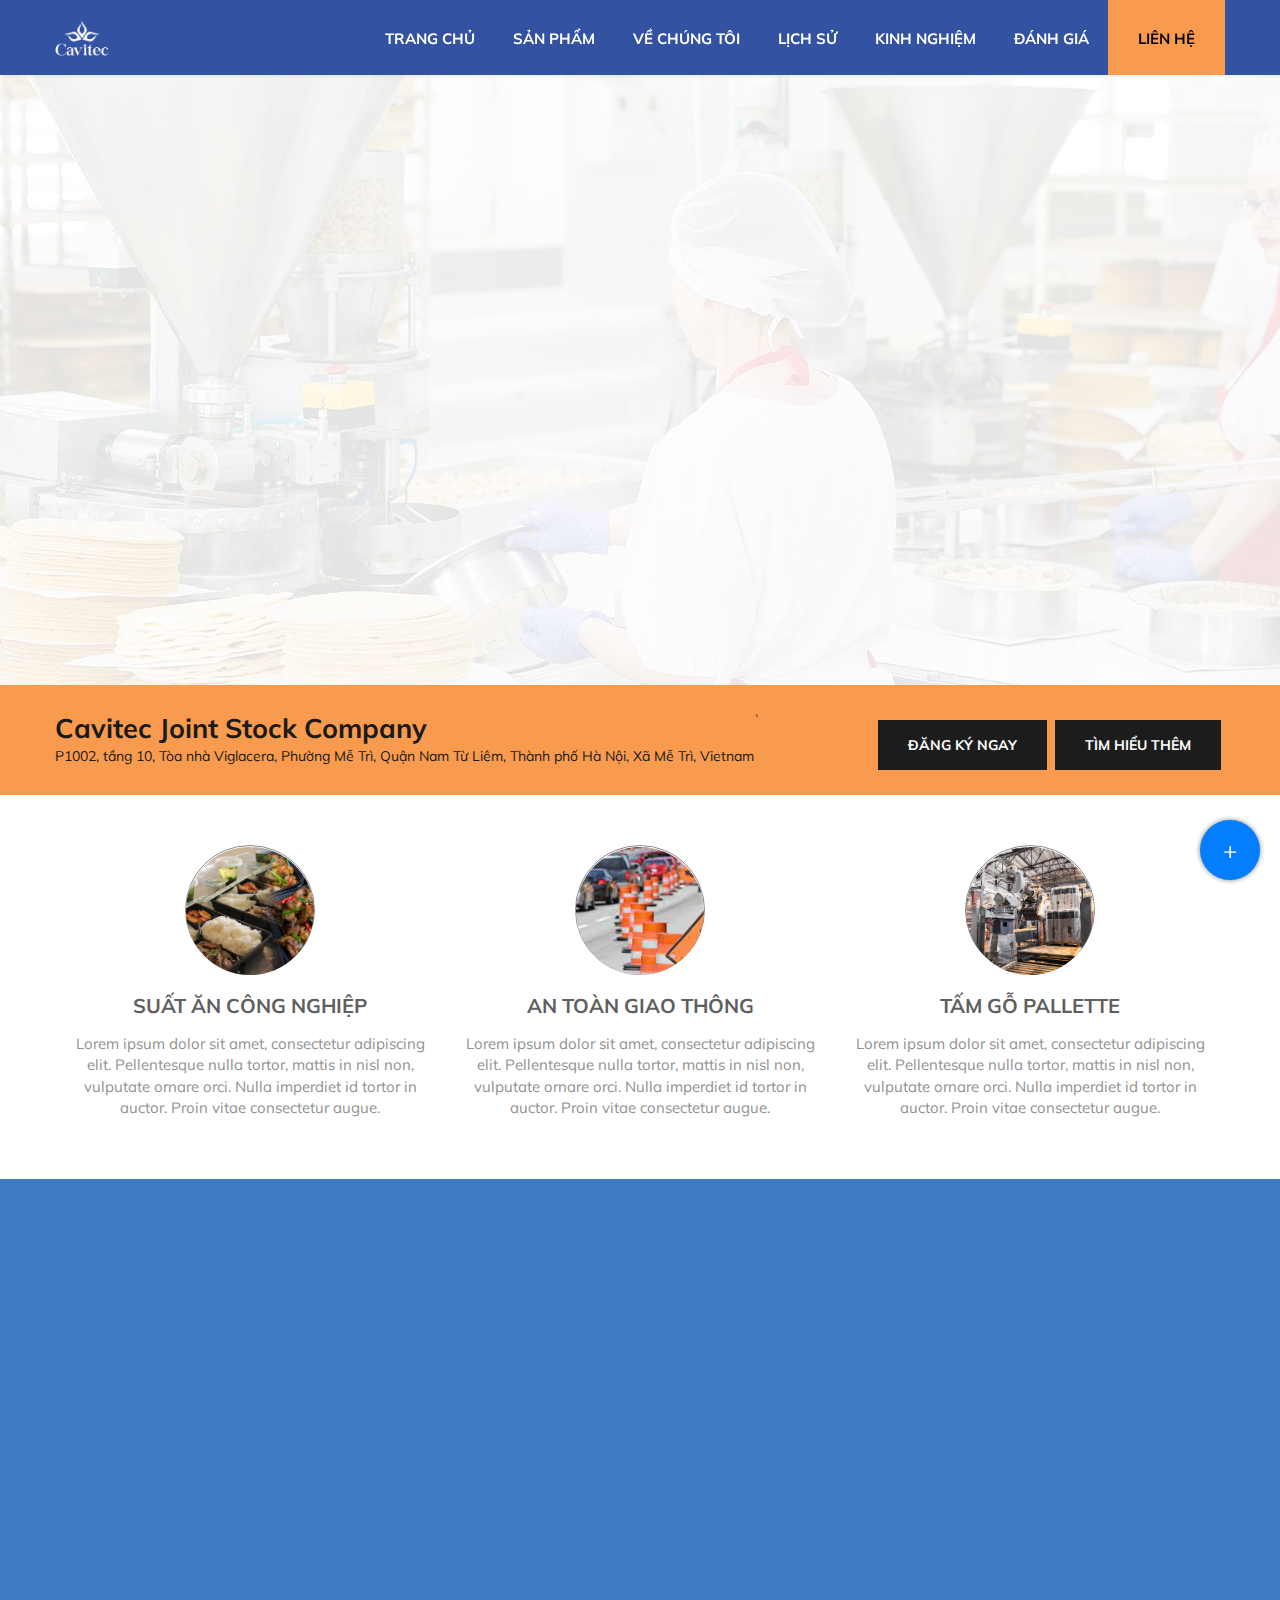
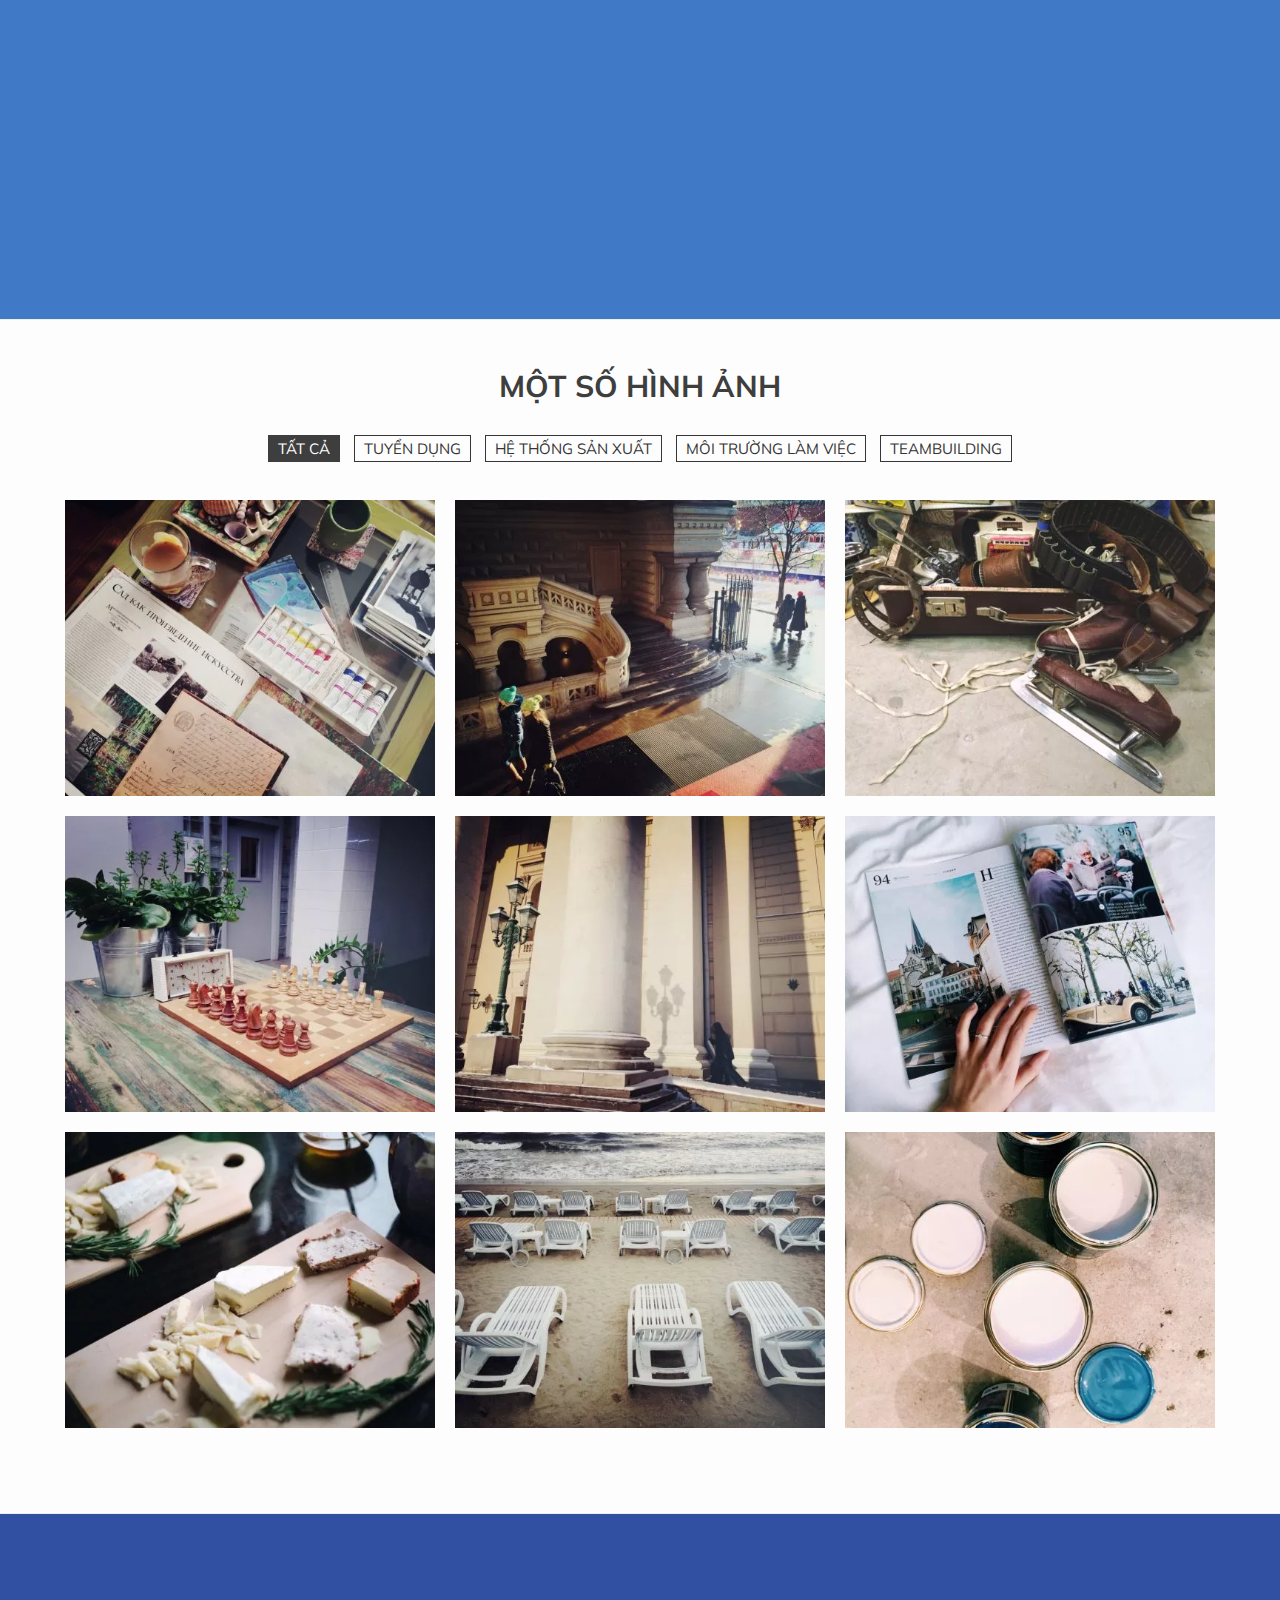
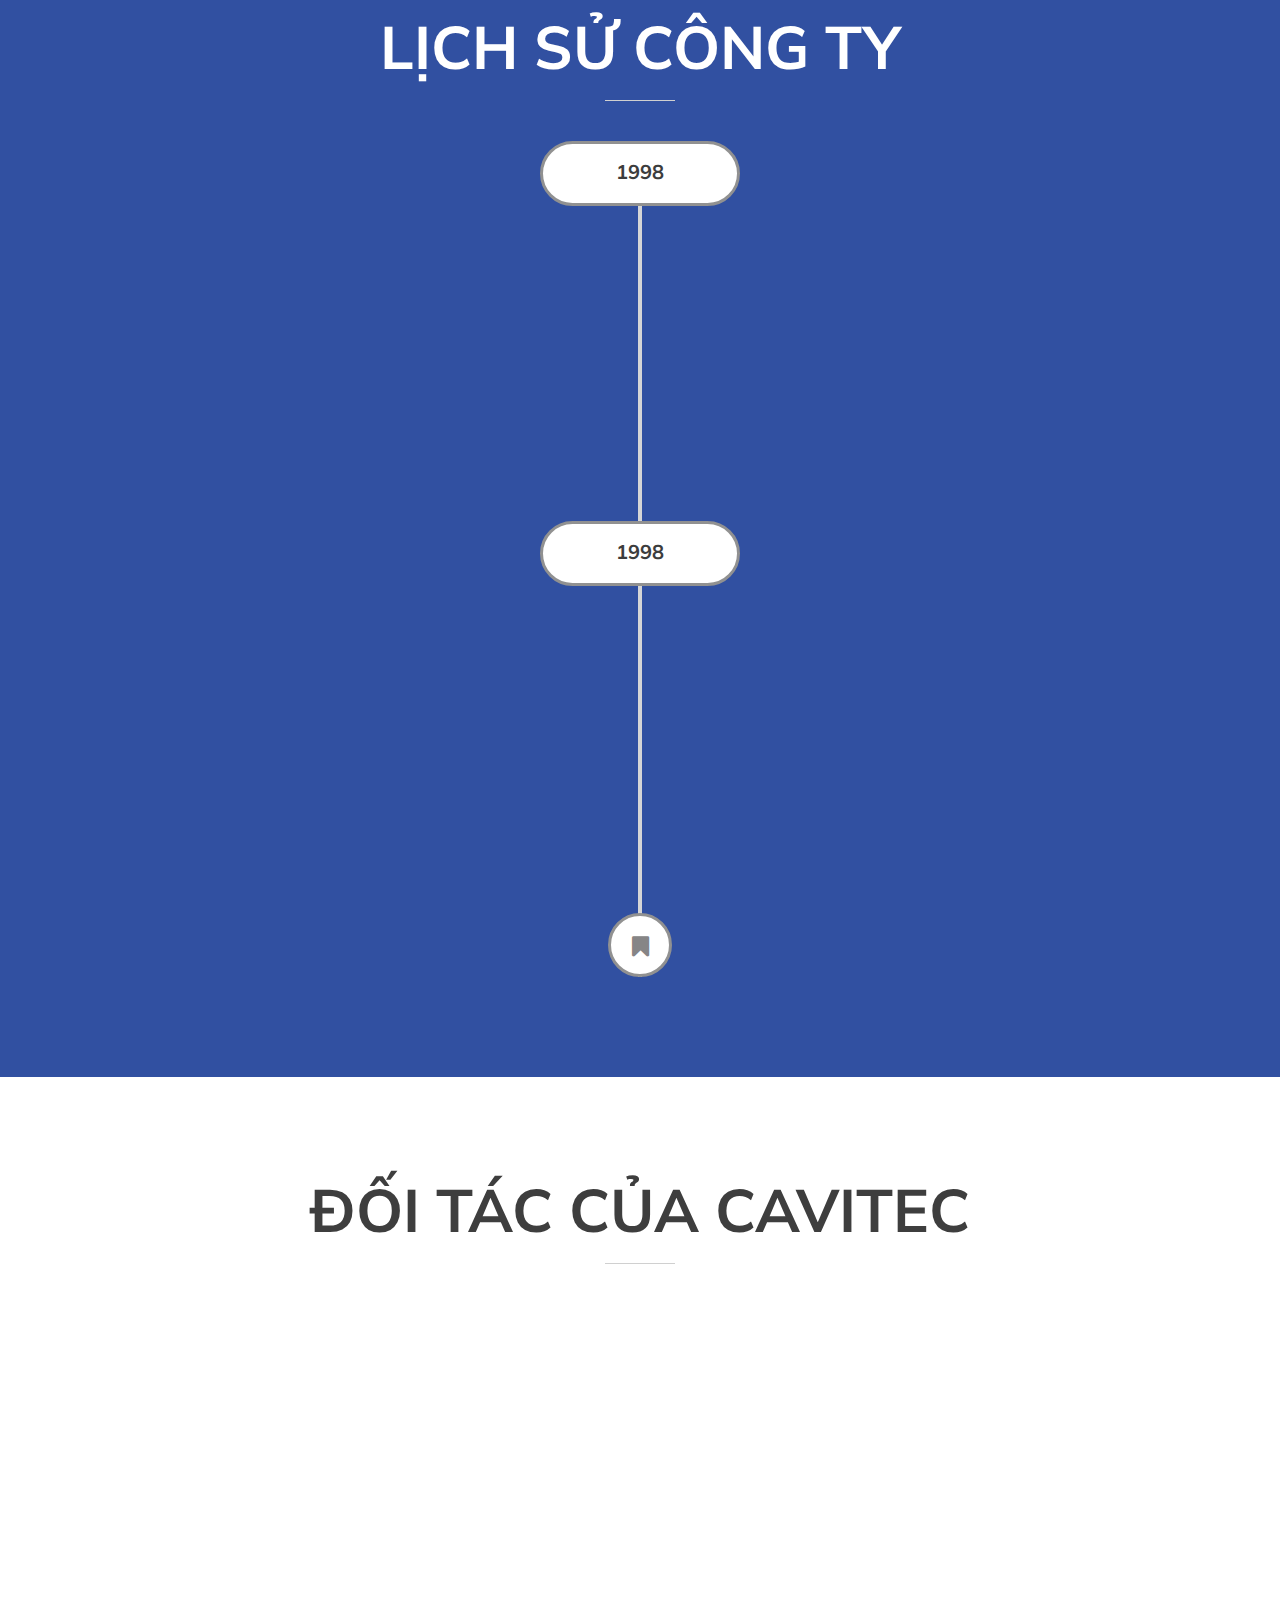
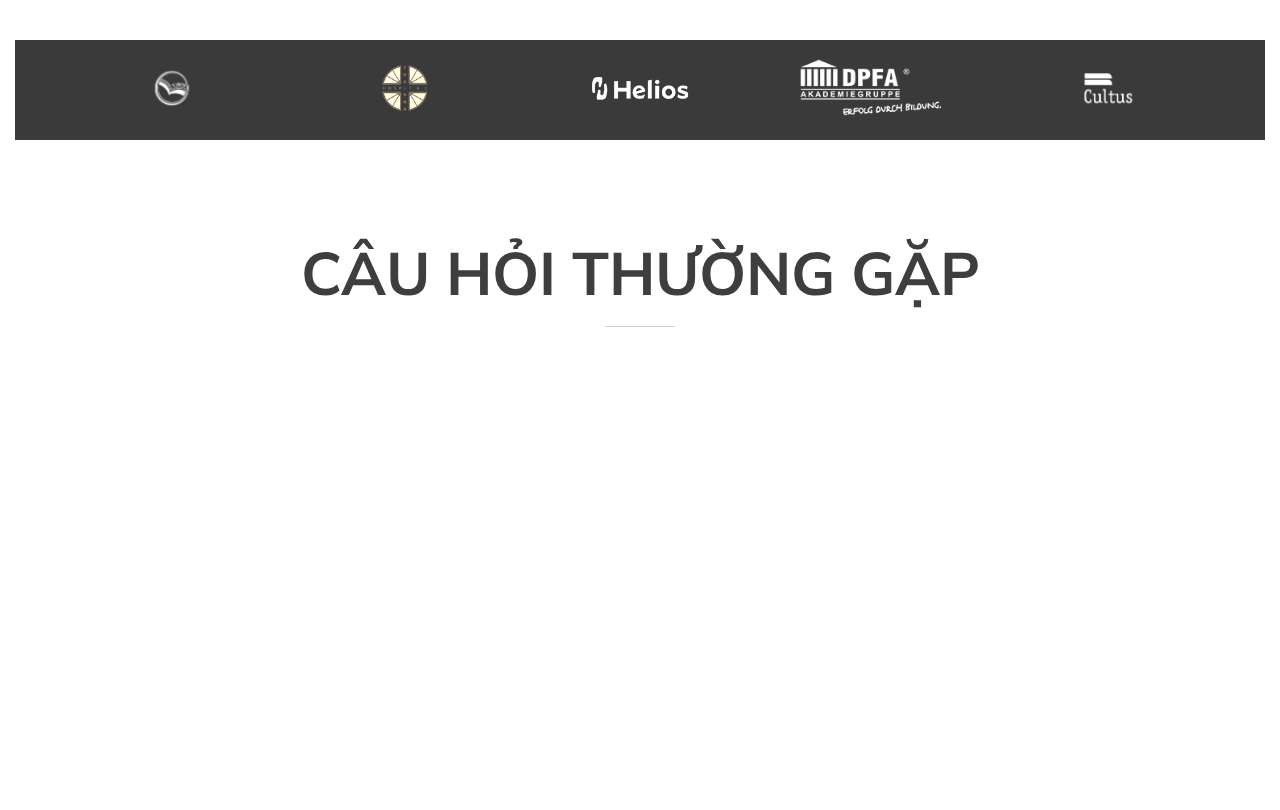
==== commit 3492af15: "update" ====
--- a/index.html
+++ b/index.html
@@ -1,14 +1,11 @@
 <!DOCTYPE html>
 <html lang="en" xmlns="http://www.w3.org/1999/xhtml">
-
-<head>
+    <head>
     <meta charset="utf-8" />
     <title>Cavitec Website</title>
     <meta name="description" content="" />
     <meta name="viewport" content="width=device-width, initial-scale=1.0, maximum-scale=1.0" />
-    <!--Favicon -->
     <link rel="icon" type="image/png" href="images/favicon.png" />
-    <!-- CSS Files -->
     <link rel="stylesheet" href="css/reset.css" />
     <link rel="stylesheet" href="css/animate.min.css" />
     <link rel="stylesheet" href="css/bootstrap.min.css" />
@@ -21,52 +18,34 @@
     <link rel="stylesheet" href="css/revslider.css" />
     <link rel="stylesheet" href="css/settings.css" />
     <link rel="stylesheet" href="css/settings-ie8.css" />
-
-    <!-- Page Styles -->
     <link rel="stylesheet" href="css/style.css" />
     <link rel="stylesheet" href="css/responsive.css" />
-    <!-- End Page Styles -->
-    <!-- Page Layout Color, night or dark -->
     <link id="changeable_tone" rel="stylesheet" href="css/dark.css" />
-    <!-- End Page Layout Color -->
-    <!-- Page Elements Color -->
     <link id="changeable_color" rel="stylesheet" href="css/colors/brand.css" />
-    <!-- End Page Elements Color -->
-    <!-- End CSS Files -->
 </head>
-
 <body class="parallax">
-    <!-- Page Loader -->
     <section id="pageloader" class="white-bg">
         <div class="outter dark-border">
             <div class="mid dark-border"></div>
         </div>
     </section>
-    <!-- Navigation -->
     <nav id="navigation-sticky" class="white-nav b-shadow">
-        <!-- Navigation Inner -->
         <div class="nav-inner">
             <div class="logo">
-                <!-- Navigation Logo Link -->
                 <a href="#home" class="scroll">
-                    <!-- Your Logo -->
                     <img src="images/brand/LOGO-03.png"/>
                 </a>
             </div>
-            <!-- Mobile Menu Button -->
             <a class="mobile-nav-button colored"><i class="fa fa-bars"></i></a>
-            <!-- Navigation Menu -->
             <div class="nav-menu clearfix semibold">
                 <ul class="nav uppercase bold">
                     <li><a href="#home" class="header-li scroll">Trang chủ</a></li>
                     <li class="dropdown-toggle nav-toggle"><a class="header-li scroll">Sản phẩm<b data-toggle="dropdown"></b></a>
-                        <!-- DropDown Menu -->
                         <ul class="dropdown-menu uppercase gray-border clearfix">
-                            <li><a href="#what-we-do" class="scroll">Suất ăn công nghiệp</a></li>
+                            <li><a href="suat-an-cong-nghiep.html" class="scroll">Suất ăn công nghiệp</a></li>
                             <li><a href="#portfolio" class="scroll">Bảng biển ATGT</a></li>
                             <li><a href="#portfolio" class="scroll">Tấm gỗ pallete</a></li>
                         </ul>
-                        <!-- End DropDown Menu -->
                     </li>
                     <li class="dropdown-toggle nav-toggle">
                         <a class="header-li scroll">Về chúng tôi<b data-toggle="dropdown"></b></a>
@@ -75,7 +54,6 @@
                             <li><a href="#portfolio" class="scroll">Bảng biển ATGT</a></li>
                             <li><a href="#portfolio" class="scroll">Tấm gỗ pallete</a></li>
                         </ul>
-                    
                     </li>
                     <li><a href="#history" class="header-li scroll">Lịch sử</a></li>
                     <li><a href="#clients" class="header-li scroll">Kinh nghiệm</a></li>
@@ -83,168 +61,109 @@
                     <li class="contact-nav"><a href="#contact" class="scroll" style="padding: 10px 30px; margin:auto;">Liên hệ</a></li>
                 </ul>
             </div>
-            <!-- End Navigation Menu -->
-        </div>
-        <!-- End Navigation Inner -->
+        </div>
     </nav>
-    <!-- End Navigation -->
-    <!-- Home -->
-    <section id="home" class="container relative">
-        <!-- Slider Wrapper -->
+    <section id="home" class="container-fluid relative">
         <div id="full-slider-wrapper">
             <div class="tp-banner-container">
                 <div class="tp-banner">
                     <ul>
-                        <!-- SLIDE  -->
                         <li data-transition="fade" data-slotamount="7" data-masterspeed="1000">
-                            <!-- MAIN IMAGE -->
                             <img src="images/slider/slidebg.jpg" alt="slidebg1" data-bgfit="cover" data-bgposition="center top" data-bgrepeat="no-repeat">
-                            <!-- LAYERS -->
-                            <!-- LAYER NR. 1 -->
                             <div class="tp-caption customin customout text-type5 bigger t-center uppercase semibold" data-x="center" data-y="center" data-voffset="-50" data-customin="x:0;y:-100;z:0;rotationX:0;rotationY:0;rotationZ:0;scaleX:1;scaleY:1;skewX:0;skewY:0;opacity:0;transformPerspective:600;transformOrigin:0% 0%;" data-customout="x:0;y:0;z:0;rotationX:0;rotationY:0;rotationZ:0;scaleX:0.75;scaleY:0.75;skewX:0;skewY:0;opacity:0;transformPerspective:600;transformOrigin:50% 50%;" data-speed="500" data-start="1600" data-easing="Power4.easeOut" data-endspeed="500" data-endeasing="Power4.easeIn" data-captionhidden="on" style="z-index: 2;    font-family: " proxima nova ", sans-serif;font-weight: 900;">
-                                SUẤT ĂN CÔNG NGHIỆP
+                                <h1>SUẤT ĂN CÔNG NGHIỆP</h1>
                             </div>
                             <div class="tp-caption customin customout text-type6 bigger t-center" data-x="center" data-y="center" data-voffset="0" data-customin="x:0;y:100;z:0;rotationX:0;rotationY:0;rotationZ:0;scaleX:1;scaleY:1;skewX:0;skewY:0;opacity:0;transformPerspective:600;transformOrigin:0% 0%;" data-customout="x:0;y:0;z:0;rotationX:0;rotationY:0;rotationZ:0;scaleX:0.75;scaleY:0.75;skewX:0;skewY:0;opacity:0;transformPerspective:600;transformOrigin:50% 50%;" data-speed="500" data-start="1600" data-easing="Power4.easeOut" data-endspeed="500" data-endeasing="Power4.easeIn" data-captionhidden="on" style="z-index: 2">
-                                <span class="gray-tone">Được cấp đầy đủ </span> Chứng nhận VSATTP ISO9391/232<span class="gray-tone"> bởi Bộ VSATTP</span>
+                                <span class="gray-tone">Thơm ngon</span>  Bổ dưỡng <span class="gray-tone">An toàn</span>
                             </div>
                         </li>
-                        <!-- End Slide -->
-                        <!-- SLIDE  -->
                         <li data-transition="fade" data-slotamount="7" data-masterspeed="1000">
-                            <!-- MAIN IMAGE -->
                             <img src="images/slider/slidebg1.jpg" alt="slidebg1" data-bgfit="cover" data-bgposition="center top" data-bgrepeat="no-repeat">
-                            <!-- LAYERS -->
-                            <!-- LAYER NR. 1 -->
                             <div class="tp-caption customin customout text-type5 bigger t-center uppercase semibold" data-x="center" data-y="center" data-voffset="-50" data-customin="x:0;y:-100;z:0;rotationX:0;rotationY:0;rotationZ:0;scaleX:1;scaleY:1;skewX:0;skewY:0;opacity:0;transformPerspective:600;transformOrigin:0% 0%;" data-customout="x:0;y:0;z:0;rotationX:0;rotationY:0;rotationZ:0;scaleX:0.75;scaleY:0.75;skewX:0;skewY:0;opacity:0;transformPerspective:600;transformOrigin:50% 50%;" data-speed="500" data-start="1600" data-easing="Power4.easeOut" data-endspeed="500" data-endeasing="Power4.easeIn" data-captionhidden="on" style="z-index: 2">
-                                BẢNG BIỂN GIAO THÔNG
+                                <h1>AN TOÀN GIAO THÔNG</h1>
                             </div>
                             <div class="tp-caption customin customout text-type6 bigger t-center" data-x="center" data-y="center" data-voffset="0" data-customin="x:0;y:100;z:0;rotationX:0;rotationY:0;rotationZ:0;scaleX:1;scaleY:1;skewX:0;skewY:0;opacity:0;transformPerspective:600;transformOrigin:0% 0%;" data-customout="x:0;y:0;z:0;rotationX:0;rotationY:0;rotationZ:0;scaleX:0.75;scaleY:0.75;skewX:0;skewY:0;opacity:0;transformPerspective:600;transformOrigin:50% 50%;" data-speed="500" data-start="1600" data-easing="Power4.easeOut" data-endspeed="500" data-endeasing="Power4.easeIn" data-captionhidden="on" style="z-index: 2">
-                                <span class="gray-tone">Thêm chữ </span> Thêm chữ <span class="gray-tone"> Thêm chữ</span>
+                                <span class="gray-tone">BỀN BỈ</span>  - CHẤT LƯỢNG - <span class="gray-tone">AN TOÀN</span>
                             </div>
                         </li>
-                        <!-- End Slide -->
-                         <!-- SLIDE  -->
-                            <li data-transition="fade" data-slotamount="7" data-masterspeed="1000">
-                                 <!-- MAIN IMAGE -->
-                                                    <img src="images/slider/slidebg2.jpg" alt="slidebg1" data-bgfit="cover" data-bgposition="center top" data-bgrepeat="no-repeat">
-                                                    <!-- LAYERS -->
-                                                    <!-- LAYER NR. 1 -->
-                                                    <div class="tp-caption customin customout text-type5 bigger t-center uppercase semibold" data-x="center" data-y="center" data-voffset="-50" data-customin="x:0;y:-100;z:0;rotationX:0;rotationY:0;rotationZ:0;scaleX:1;scaleY:1;skewX:0;skewY:0;opacity:0;transformPerspective:600;transformOrigin:0% 0%;" data-customout="x:0;y:0;z:0;rotationX:0;rotationY:0;rotationZ:0;scaleX:0.75;scaleY:0.75;skewX:0;skewY:0;opacity:0;transformPerspective:600;transformOrigin:50% 50%;" data-speed="500" data-start="1600" data-easing="Power4.easeOut" data-endspeed="500" data-endeasing="Power4.easeIn" data-captionhidden="on" style="z-index: 2">
-                                                        TẤM PALETTE
-                                                    </div>
-                                                    <div class="tp-caption customin customout text-type6 bigger t-center" data-x="center" data-y="center" data-voffset="0" data-customin="x:0;y:100;z:0;rotationX:0;rotationY:0;rotationZ:0;scaleX:1;scaleY:1;skewX:0;skewY:0;opacity:0;transformPerspective:600;transformOrigin:0% 0%;" data-customout="x:0;y:0;z:0;rotationX:0;rotationY:0;rotationZ:0;scaleX:0.75;scaleY:0.75;skewX:0;skewY:0;opacity:0;transformPerspective:600;transformOrigin:50% 50%;" data-speed="500" data-start="1600" data-easing="Power4.easeOut" data-endspeed="500" data-endeasing="Power4.easeIn" data-captionhidden="on" style="z-index: 2">
-                                                        <span class="gray-tone">Thêm chữ </span> Thêm chữ <span class="gray-tone"> Thêm chữ</span>
-                                                    </div>
-                                                </li>
-                  <!-- End Slide -->
+                        <li data-transition="fade" data-slotamount="7" data-masterspeed="1000">
+                                               <img src="images/slider/slidebg2.jpg" alt="slidebg1" data-bgfit="cover" data-bgposition="center top" data-bgrepeat="no-repeat">
+                                               <div class="tp-caption customin customout text-type5 bigger t-center uppercase semibold" data-x="center" data-y="center" data-voffset="-50" data-customin="x:0;y:-100;z:0;rotationX:0;rotationY:0;rotationZ:0;scaleX:1;scaleY:1;skewX:0;skewY:0;opacity:0;transformPerspective:600;transformOrigin:0% 0%;" data-customout="x:0;y:0;z:0;rotationX:0;rotationY:0;rotationZ:0;scaleX:0.75;scaleY:0.75;skewX:0;skewY:0;opacity:0;transformPerspective:600;transformOrigin:50% 50%;" data-speed="500" data-start="1600" data-easing="Power4.easeOut" data-endspeed="500" data-endeasing="Power4.easeIn" data-captionhidden="on" style="z-index: 2">
+                                                   <h1>TẤM PALETTE</h1>
+                                               </div>
+                                               <div class="tp-caption customin customout text-type6 bigger t-center" data-x="center" data-y="center" data-voffset="0" data-customin="x:0;y:100;z:0;rotationX:0;rotationY:0;rotationZ:0;scaleX:1;scaleY:1;skewX:0;skewY:0;opacity:0;transformPerspective:600;transformOrigin:0% 0%;" data-customout="x:0;y:0;z:0;rotationX:0;rotationY:0;rotationZ:0;scaleX:0.75;scaleY:0.75;skewX:0;skewY:0;opacity:0;transformPerspective:600;transformOrigin:50% 50%;" data-speed="500" data-start="1600" data-easing="Power4.easeOut" data-endspeed="500" data-endeasing="Power4.easeIn" data-captionhidden="on" style="z-index: 2">
+                                                   <span class="gray-tone">Thêm chữ </span> Thêm chữ <span class="gray-tone"> Thêm chữ</span>
+                                               </div>
+                        </li>
                     </ul>
                     <div class="tp-bannertimer"></div>
                 </div>
             </div>
         </div>
-        <!-- End Slider Wrapper -->
-    </section>
-    <!-- End Home Section -->
-    <!-- Page Content -->
+    </section>
     <section class="page-content">
-        <!-- Inner -->
         <div class="page-content-inner clearfix">
-            <!-- Content Left -->
             <div class="content-left white" style="margin:-5px 0 -10px 0">
-               
                             <p class="cd-secondline"><strong>Cavitec Joint Stock Company</strong></p>
                             <p class="cd-firstline">P1002, tầng 10, Tòa nhà Viglacera, Phường Mễ Trì, Quận Nam Từ Liêm, Thành phố Hà Nội, Xã Mễ Trì, Vietnam</p>
             </div>
-            <!-- End Content Left -->
-            <!-- Content Right -->`
+            `
             <div class="content-right white">
-                <!-- Button One -->
                 <a href="#contact" class="page-content-button bold uppercase white scroll">
                     Đăng ký ngay
                 </a>
-                <!-- Button One -->
                 <a href="#about" class="page-content-button bold uppercase white scroll">
                     Tìm hiểu thêm
                 </a>
             </div>
-            <!-- End Content Right -->
-        </div>
-        <!-- End Inner -->
-    </section>
-    <!-- End Page Content -->
-    <!-- About Section -->
-    <section id="about" class="container">
-        <!-- About Inner -->
+        </div>
+    </section>
+    <section id="about" class="container-fluid">
         <div class="inner about">
-            <!-- About Boxes -->
             <div class="about-boxes clearfix t-center no-title">
-                <!-- About Box -->
                 <div class="col-xs-12 col-sm-6 col-md-4 about-box animated" data-animation="fadeIn" data-animation-delay="300">
-                    <!-- About Icon -->
                     <a class="about-icon">
                         <img class="ic_img" src="images/about-icon-1.jpg">
                     </a>
-                    <!-- About Box Header -->
                     <h3 class="uppercase normal bold">
                        <strong>Suất ăn công nghiệp</strong>
                     </h3>
-                    <!-- About Box Description -->
                     <p class="normal">
                         Lorem ipsum dolor sit amet, consectetur adipiscing elit. Pellentesque nulla tortor, mattis in nisl non, vulputate ornare orci. Nulla imperdiet id tortor in auctor. Proin vitae consectetur augue.
                     </p>
                 </div>
-                <!-- End About Box -->
-                <!-- About Box -->
                 <div class="col-xs-12 col-sm-6 col-md-4 about-box animated" data-animation="fadeIn" data-animation-delay="500">
-                    <!-- About Icon -->
                     <a class="about-icon about-icon-2">
                         <img class="ic_img" src="images/about-icon-2.jpg">
                     </a>
-                    <!-- About Box Header -->
                     <h3 class="uppercase normal bold">
                        <strong>AN TOÀN GIAO THÔNG</strong>
                     </h3>
-                    <!-- About Box Description -->
                     <p class="normal">
                         Lorem ipsum dolor sit amet, consectetur adipiscing elit. Pellentesque nulla tortor, mattis in nisl non, vulputate ornare orci. Nulla imperdiet id tortor in auctor. Proin vitae consectetur augue. 
                     </p>
                 </div>
-                <!-- End About Box -->
-                <!-- About Box -->
                 <div class="col-xs-12 col-sm-6 col-md-4 about-box animated" data-animation="fadeIn" data-animation-delay="700">
-                    <!-- About Icon -->
                                                                                                                                                                                                               <a class="about-icon">
                         <img class="ic_img" src="images/about-icon-3.jpg">
                     </a>
-                    <!-- About Box Header -->
                     <h3 class="uppercase normal bold">
                         <strong>Tấm gỗ Pallette</strong>
                     </h3>
-                    <!-- About Box Description -->
                     <p class="normal">
                         Lorem ipsum dolor sit amet, consectetur adipiscing elit. Pellentesque nulla tortor, mattis in nisl non, vulputate ornare orci. Nulla imperdiet id tortor in auctor. Proin vitae consectetur augue. 
                     </p>
                 </div>
-                <!-- End About Box -->
-            </div>
-            <!-- End About Boxes -->
-        </div>
-        <!-- End About Inner -->
-    </section>
-    <!-- About Section -->
-    <!-- What We Do Section -->
-    <section id="what-we-do" class="container soft-bg parallax1">
-        <!-- What We Do Inner -->
+            </div>
+        </div>
+    </section>
+    <section id="what-we-do" class="container-fluid soft-bg parallax1">
         <div class="inner what-we-do">
-            <!-- Area -->
             <div class="row align-items-center p-40">
-                <!-- Left -->
                 <div class="col-12 col-lg-6 w-left t-left no-padding animated" data-animation="fadeInLeft" data-animation-delay="0">
-                    <!-- Mini Header -->
                     <h1 class="mini-header uppercase bold white normal no-margin">
                             Về chúng tôi
                         </h1>
-                    <!-- Filters -->
                     <div id="w-options" class="filter-menu fullwidth">
                         <div id="w-filters" class="w-option-set d-flex " data-option-key="filter">
                             <div class="animated" data-animation="flipInY" data-animation-delay="100">
@@ -258,79 +177,52 @@
                             </div>
                         </div>
                     </div>
-                    <!-- Items -->
                     <div class="w-items t-left">
-                        <!-- Item -->
                         <div class="w-item white 2014">
-                            <!-- Item Header -->
                             <h1 class="bold uppercase">
                            Ông Ngô Văn Hóa
                         </h1>
-                            <!-- Item Description -->
                             <p class="normal">
                                 Lorem ipsum dolor sit amet, consectetur adipiscing elit. Pellentesque nulla tortor, mattis in nisl non, vulputate ornare orci. Nulla imperdiet id tortor in auctor. Proin vitae consectetur augue. Nam sem justo, rutrum in congue ac, molestie ut felis. Praesent sit amet aliquam mauris. Nunc vitae nunc at nibh euismod sagittis. Aliquam volutpat nibh in nisi finibus rhoncus. Nullam ut enim a tortor sagittis placerat. Aenean blandit ante vel diam faucibus tristique. Nam turpis mauris, vulputate a lobortis et, ullamcorper vel orci. Suspendisse potenti. Nullam lobortis vehicula efficitur. Aliquam blandit felis lorem. Aenean diam est, iaculis ac ullamcorper nec, malesuada feugiat felis.
                             </p>
                         </div>
-                        <!-- End Item -->
-                        <!-- Item -->
                         <div class="w-item white 2015">
-                            <!-- Item Header -->
                             <h1 class="bold uppercase">
                                Hơn 20 năm trong ngành
                         </h1>
-                            <!-- Item Description -->
                             <p class="normal">
                                 Lorem ipsum dolor sit amet, consectetur adipiscing elit. Pellentesque nulla tortor, mattis in nisl non, vulputate ornare orci. Nulla imperdiet id tortor in auctor. Proin vitae consectetur augue. Nam sem justo, rutrum in congue ac, molestie ut felis. Praesent sit amet aliquam mauris. Nunc vitae nunc at nibh euismod sagittis. Aliquam volutpat nibh in nisi finibus rhoncus. Nullam ut enim a tortor sagittis placerat. Aenean blandit ante vel diam faucibus tristique. Nam turpis mauris, vulputate a lobortis et, ullamcorper vel orci. Suspendisse potenti. Nullam lobortis vehicula efficitur. Aliquam blandit felis lorem. Aenean diam est, iaculis ac ullamcorper nec, malesuada feugiat felis.
                             </p>
                         </div>
-                        <!-- End Item -->
-                        <!-- Item -->
                         <div class="w-item white now">
-                            <!-- Item Header -->
                             <h1 class="bold uppercase">
                             Kết quả
                         </h1>
-                            <!-- Item Description -->
                             <p class="normal">
                                 Lorem ipsum dolor sit amet, consectetur adipiscing elit. Pellentesque nulla tortor, mattis in nisl non, vulputate ornare orci. Nulla imperdiet id tortor in auctor. Proin vitae consectetur augue. Nam sem justo, rutrum in congue ac, molestie ut felis. Praesent sit amet aliquam mauris. Nunc vitae nunc at nibh euismod sagittis. Aliquam volutpat nibh in nisi finibus rhoncus. Nullam ut enim a tortor sagittis placerat. Aenean blandit ante vel diam faucibus tristique. Nam turpis mauris, vulputate a lobortis et, ullamcorper vel orci. Suspendisse potenti. Nullam lobortis vehicula efficitur. Aliquam blandit felis lorem. Aenean diam est, iaculis ac ullamcorper nec, malesuada feugiat felis.
                             </p>
                         </div>
-                        <!-- End Item -->
-                    </div>
-                    <!-- End Items -->
+                    </div>
                     <p class="white normal" style="margin-top:24px">
                         Lorem ipsum dolor sit amet, consectetur adipiscing elit. Pellentesque nulla tortor, mattis in nisl non, vulputate ornare orci. Nulla imperdiet id tortor in auctor. Proin vitae consectetur augue. Nam sem justo, rutrum in congue ac, molestie ut felis. Praesent sit amet aliquam mauris. Nunc vitae nunc at nibh euismod sagittis. Aliquam volutpat nibh in nisi finibus rhoncus. Nullam ut enim a tortor sagittis placerat. Aenean blandit ante vel diam faucibus tristique. Nam turpis mauris, vulputate a lobortis et, ullamcorper vel orci. Suspendisse potenti. Nullam lobortis vehicula efficitur. Aliquam blandit felis lorem. Aenean diam est, iaculis ac ullamcorper nec, malesuada feugiat felis.
                     </p>
-                    <!-- More Button -->
                     <a href="#" target="_blank" class="uppercase normal bold white darkgrey button">
                             Xem thêm
                         </a>
                 </div>
-                <!-- End Left -->
-                <!-- Right -->
                 <div class="col-12 col-lg-6 w-right t-right no-padding animated" data-animation="fadeInRight" data-animation-delay="0">
-                    <!-- Item Link -->
                     <a href="http://www.youtube.com/watch?v=mSLAF_DjiDU" data-rel="prettyPhoto[portfolio]" class="work-image">
-                        <!-- Item Image -->
                         <img src="images/s4img.png" alt=""  />
                     </a>
-                    <!-- End Item Link -->
-                </div>
-                <!-- End Right -->
-            </div>
-            <!-- End Area -->
-        </div>
-        <!-- End What We Do Inner -->
-    </section>
-    <!-- End What We Do Section -->
-    <!-- Portfolio Section -->
-    <section id="portfolio" class="container gray-bg">
-        <!-- Mini Header -->
+                </div>
+            </div>
+        </div>
+    </section>
+    <section id="portfolio" class="container-fluid gray-bg">
         <div class="portfolio boxed t-center relative">
             <h1 class="mini-header uppercase dark bold" style="text-align:center; margin-bottom:30px">
                             Một số hình ảnh 
                         </h1>
-            <!-- Filters -->
             <div id="options" class="filter-menu fullwidth">
                 <ul id="filters" class="option-set relative normal bold uppercase" data-option-key="filter">
                     <li><a href="#filter" data-option-value="*" class="selected">tất cả</a></li>
@@ -340,283 +232,162 @@
                     <li><a href="#filter" data-option-value=".dulich"><span>Teambuilding</span></a></li>
                 </ul>
             </div>
-            <!-- Portfolio Items -->
             <div class="portfolio-items t-center">
-                <!-- Item -->
                 <div class="item boxed-item col-xs-12 col-sm-6 col-md-4 cuocsong">
-                    <!-- Item Inner -->
-                    <div class="item-inner">
-                        <!-- Item Link -->
+                    <div class="item-inner">
                         <a href="images/portfolio/01.jpg" data-rel="prettyPhoto[portfolio]" class="work-image">
-                            <!-- Item Image -->
                             <img src="images/portfolio/01.jpg" alt="" />
-                            <!-- Item Details -->
-                            <div class="item-details">
-                                <!-- Item Header -->
-                                <h1 class="bold uppercase white">
-                                    Title ảnh
-                                </h1>
-                                <!-- Item Strips -->
-                                <span class="portfolio-strips"></span>
-                                <!-- Item Description -->
+                            <div class="item-details">
+                                <h1 class="bold uppercase white">
+                                    Title ảnh
+                                </h1>
+                                <span class="portfolio-strips"></span>
                                 <p class="bold uppercase">
                                     Tuyển dụng
                                 </p>
                             </div>
-                            <!-- End Item Details -->
-                        </a>
-                        <!-- End Item Link -->
-                    </div>
-                    <!-- End Item Inner -->
-                </div>
-                <!-- End Item -->
-                <!-- Item -->
+                        </a>
+                    </div>
+                </div>
                 <div class="item boxed-item col-xs-12 col-sm-6 col-md-4 hoctap">
-                    <!-- Item Inner -->
-                    <div class="item-inner">
-                        <!-- Item Link -->
+                    <div class="item-inner">
                         <a href="images/portfolio/02.jpg" data-rel="prettyPhoto[portfolio]" class="work-image">
-                            <!-- Item Image -->
                             <img src="images/portfolio/02.jpg" alt="" />
-                            <!-- Item Details -->
-                            <div class="item-details">
-                                <!-- Item Header -->
-                                <h1 class="bold uppercase white">
-                                    Title ảnh
-                                </h1>
-                                <!-- Item Strips -->
-                                <span class="portfolio-strips"></span>
-                                <!-- Item Description -->
+                            <div class="item-details">
+                                <h1 class="bold uppercase white">
+                                    Title ảnh
+                                </h1>
+                                <span class="portfolio-strips"></span>
                                 <p class="bold uppercase">
                                     Hệ thống sản xuất
                                 </p>
                             </div>
-                            <!-- End Item Details -->
-                        </a>
-                        <!-- End Item Link -->
-                    </div>
-                    <!-- End Item Inner -->
-                </div>
-                <!-- End Item -->
-                <!-- Item -->
+                        </a>
+                    </div>
+                </div>
                 <div class="item boxed-item col-xs-12 col-sm-6 col-md-4 dulich">
-                    <!-- Item Inner -->
-                    <div class="item-inner">
-                        <!-- Item Link -->
+                    <div class="item-inner">
                         <a href="images/portfolio/03.jpg" data-rel="prettyPhoto[portfolio]" class="work-image">
-                            <!-- Item Image -->
                             <img src="images/portfolio/03.jpg" alt="" />
-                            <!-- Item Details -->
-                            <div class="item-details">
-                                <!-- Item Header -->
-                                <h1 class="bold uppercase white">
-                                    Title ảnh
-                                </h1>
-                                <!-- Item Strips -->
-                                <span class="portfolio-strips"></span>
-                                <!-- Item Description -->
+                            <div class="item-details">
+                                <h1 class="bold uppercase white">
+                                    Title ảnh
+                                </h1>
+                                <span class="portfolio-strips"></span>
                                 <p class="bold uppercase">
                                     Teambuilding
                                 </p>
                             </div>
-                            <!-- End Item Details -->
-                        </a>
-                        <!-- End Item Link -->
-                    </div>
-                    <!-- End Item Inner -->
-                </div>
-                <!-- End Item -->
-                <!-- Item -->
+                        </a>
+                    </div>
+                </div>
                 <div class="item boxed-item col-xs-12 col-sm-6 col-md-4 cuocsong dulich">
-                    <!-- Item Inner -->
-                    <div class="item-inner">
-                        <!-- Item Link -->
+                    <div class="item-inner">
                         <a href="images/portfolio/04.jpg" data-rel="prettyPhoto[portfolio]" class="work-image">
-                            <!-- Item Image -->
                             <img src="images/portfolio/04.jpg" alt="" />
-                            <!-- Item Details -->
-                            <div class="item-details">
-                                <!-- Item Header -->
-                                <h1 class="bold uppercase white">
-                                    Title ảnh
-                                </h1>
-                                <!-- Item Strips -->
-                                <span class="portfolio-strips"></span>
-                                <!-- Item Description -->
+                            <div class="item-details">
+                                <h1 class="bold uppercase white">
+                                    Title ảnh
+                                </h1>
+                                <span class="portfolio-strips"></span>
                                 <p class="bold uppercase">
                                     Teambuilding
                                 </p>
                             </div>
-                            <!-- End Item Details -->
-                        </a>
-                        <!-- End Item Link -->
-                    </div>
-                    <!-- End Item Inner -->
-                </div>
-                <!-- End Item -->
-                <!-- Item -->
+                        </a>
+                    </div>
+                </div>
                 <div class="item boxed-item col-xs-12 col-sm-6 col-md-4 hoctap">
-                    <!-- Item Inner -->
-                    <div class="item-inner">
-                        <!-- Item Link -->
+                    <div class="item-inner">
                         <a href="images/portfolio/05.jpg" data-rel="prettyPhoto[portfolio]" class="work-image">
-                            <!-- Item Image -->
                             <img src="images/portfolio/05.jpg" alt="" />
-                            <!-- Item Details -->
-                            <div class="item-details">
-                                <!-- Item Header -->
-                                <h1 class="bold uppercase white">
-                                    Title ảnh
-                                </h1>
-                                <!-- Item Strips -->
-                                <span class="portfolio-strips"></span>
-                                <!-- Item Description -->
+                            <div class="item-details">
+                                <h1 class="bold uppercase white">
+                                    Title ảnh
+                                </h1>
+                                <span class="portfolio-strips"></span>
                                 <p class="bold uppercase">
                                     Hệ thống sản xuất
                                 </p>
                             </div>
-                            <!-- End Item Details -->
-                        </a>
-                        <!-- End Item Link -->
-                    </div>
-                    <!-- End Item Inner -->
-                </div>
-                <!-- End Item -->
-                <!-- Item -->
+                        </a>
+                    </div>
+                </div>
                 <div class="item boxed-item col-xs-12 col-sm-6 col-md-4 lamviec">
-                    <!-- Item Inner -->
-                    <div class="item-inner">
-                        <!-- Item Link -->
+                    <div class="item-inner">
                         <a href="images/portfolio/06.jpg" data-rel="prettyPhoto[portfolio]" class="work-image">
-                            <!-- Item Image -->
                             <img src="images/portfolio/06.jpg" alt="" />
-                            <!-- Item Details -->
-                            <div class="item-details">
-                                <!-- Item Header -->
-                                <h1 class="bold uppercase white">
-                                    Title ảnh
-                                </h1>
-                                <!-- Item Strips -->
-                                <span class="portfolio-strips"></span>
-                                <!-- Item Description -->
+                            <div class="item-details">
+                                <h1 class="bold uppercase white">
+                                    Title ảnh
+                                </h1>
+                                <span class="portfolio-strips"></span>
                                 <p class="bold uppercase">
                                     Môi trường làm việc
                                 </p>
                             </div>
-                            <!-- End Item Details -->
-                        </a>
-                        <!-- End Item Link -->
-                    </div>
-                    <!-- End Item Inner -->
-                </div>
-                <!-- End Item -->
-                <!-- Item -->
+                        </a>
+                    </div>
+                </div>
                 <div class="item boxed-item col-xs-12 col-sm-6 col-md-4 cuocsong dulich">
-                    <!-- Item Inner -->
-                    <div class="item-inner">
-                        <!-- Item Link -->
+                    <div class="item-inner">
                         <a href="images/portfolio/07.jpg" data-rel="prettyPhoto[portfolio]" class="work-image">
-                            <!-- Item Image -->
                             <img src="images/portfolio/07.jpg" alt="" />
-                            <!-- Item Details -->
-                            <div class="item-details">
-                                <!-- Item Header -->
-                                <h1 class="bold uppercase white">
-                                    Title ảnh
-                                </h1>
-                                <!-- Item Strips -->
-                                <span class="portfolio-strips"></span>
-                                <!-- Item Description -->
+                            <div class="item-details">
+                                <h1 class="bold uppercase white">
+                                    Title ảnh
+                                </h1>
+                                <span class="portfolio-strips"></span>
                                 <p class="bold uppercase">
                                     Tuyển dụng
                                 </p>
                             </div>
-                            <!-- End Item Details -->
-                        </a>
-                        <!-- End Item Link -->
-                    </div>
-                    <!-- End Item Inner -->
-                </div>
-                <!-- End Item -->
-                <!-- Item -->
+                        </a>
+                    </div>
+                </div>
                 <div class="item boxed-item col-xs-12 col-sm-6 col-md-4 cuocsong dulich">
-                    <!-- Item Inner -->
-                    <div class="item-inner">
-                        <!-- Item Link -->
+                    <div class="item-inner">
                         <a href="images/portfolio/08.jpg" data-rel="prettyPhoto[portfolio]" class="work-image">
-                            <!-- Item Image -->
                             <img src="images/portfolio/08.jpg" alt="" />
-                            <!-- Item Details -->
-                            <div class="item-details">
-                                <!-- Item Header -->
-                                <h1 class="bold uppercase white">
-                                    Title ảnh
-                                </h1>
-                                <!-- Item Strips -->
-                                <span class="portfolio-strips"></span>
-                                <!-- Item Description -->
+                            <div class="item-details">
+                                <h1 class="bold uppercase white">
+                                    Title ảnh
+                                </h1>
+                                <span class="portfolio-strips"></span>
                                 <p class="bold uppercase">
                                     Teambuilding
                                 </p>
                             </div>
-                            <!-- End Item Details -->
-                        </a>
-                        <!-- End Item Link -->
-                    </div>
-                    <!-- End Item Inner -->
-                </div>
-                <!-- End Item -->
-                <!-- Item -->
+                        </a>
+                    </div>
+                </div>
                 <div class="item boxed-item col-xs-12 col-sm-6 col-md-4 hoctap lamviec">
-                    <!-- Item Inner -->
-                    <div class="item-inner">
-                        <!-- Item Link -->
+                    <div class="item-inner">
                         <a href="images/portfolio/09.jpg" data-rel="prettyPhoto[portfolio]" class="work-image">
-                            <!-- Item Image -->
                             <img src="images/portfolio/09.jpg" alt="" />
-                            <!-- Item Details -->
-                            <div class="item-details">
-                                <!-- Item Header -->
-                                <h1 class="bold uppercase white">
-                                    Title ảnh
-                                </h1>
-                                <!-- Item Strips -->
-                                <span class="portfolio-strips"></span>
-                                <!-- Item Description -->
+                            <div class="item-details">
+                                <h1 class="bold uppercase white">
+                                    Title ảnh
+                                </h1>
+                                <span class="portfolio-strips"></span>
                                 <p class="bold uppercase">
                                     Môi trường làm việc
                                 </p>
                             </div>
-                            <!-- End Item Details -->
-                        </a>
-                        <!-- End Item Link -->
-                    </div>
-                    <!-- End Item Inner -->
-                </div>
-                <!-- End Item -->
-            </div>
-            <!-- End Portfolio Items -->
-        </div>
-        <!-- End Portfolio -->
-    </section>
-    <!-- End Portfolio Section -->
-    <!-- target Section -->
-
-    <!-- End target Section -->
-    <!-- History Section -->
-    <section id="history" class="container">
-        <!-- History Background -->
+                        </a>
+                    </div>
+                </div>
+            </div>
+        </div>
+    </section>
+    <section id="history" class="container-fluid">
         <div class="history-background parallax2 soft-bg-1"></div>
-        <!-- Features Inner -->
         <div class="inner history">
-            <!-- Header -->
             <h1 class="header uppercase white bold">
                 Lịch sử công ty
             </h1>
-            <!-- Header Strip(s) -->
             <div class="header-strips-one"></div>
             <ul class="timeline list-unstyled">
-                <!-- History Year -->
                 <li class="year" style="vertical-align: middle; padding: 14px">
                     <div style="display: flex; align-items: center;justify-content: center;"><strong>1998</strong></div>
                 </li>
@@ -632,7 +403,6 @@
                             </span>
                     <span class="arrow fa fa-play"></span>
                 </li>
-               
                 <li class="note animated" data-animation="fadeInLeft" data-animation-delay="100">
                     <h4>
                         <strong>Thành lâp công ty</strong>
@@ -669,7 +439,6 @@
                      </span>
              <span class="arrow fa fa-play"></span>
                 </li>
-                <!-- History Year -->
                 <li class="year" style="vertical-align: middle; padding: 14px">
                     <div style="display: flex; align-items: center;justify-content: center;"><strong>1998</strong></div>
                 </li>
@@ -685,7 +454,6 @@
                             </span>
                     <span class="arrow fa fa-play"></span>
                 </li>
-               
                 <li class="note animated" data-animation="fadeInRight" data-animation-delay="100">
                     <h4>
                         <strong>Thành lâp công ty</strong>
@@ -722,254 +490,144 @@
                      </span>
              <span class="arrow fa fa-play"></span>
                 </li>
-                <!-- Start icon -->
                 <li class="start fa fa-bookmark"></li>
                 <li class="clear"></li>
             </ul>
-            <!-- End Timeline ul -->
-        </div>
-        <!-- End inner div -->
-    </section>
-    <!-- End History Section -->
-    <!-- Clients Section -->
-    <section id="clients" class="container">
-        <!-- Clients Inner -->
+        </div>
+    </section>
+    <section id="clients" class="container-fluid">
         <div class="inner">
-            <!-- Header -->
             <h1 class="header uppercase dark bold">
                 Đối tác của CAVITEC
             </h1>
-            <!-- Header Strip(s) -->
             <div class="header-strips-one"></div>
-            <!-- Client Slider -->
             <div class="clients t-center animated" data-animation="fadeIn" data-animation-delay="400">
-                <!-- Client -->
                 <div class="item">
-                    <!-- Client Image -->
                     <a class="client-image">
-                        <!-- Image -->
                         <img src="images/clients/1.jpg" class="round" alt="Client" />
                     </a>
-                    <!-- Client Name -->
                     <h1 class="client-name uppercase bold">
                         <span style="font-size: 1.75rem;">Ông</span> Nguyễn văn a
                     </h1>
-                    <!-- Client Position -->
                     <h3 class="client-position uppercase">
                         TGD. Tập đoàn Vietnam Airlines
                     </h3>
-                    <!-- Client Description -->
                     <p class="client-desc">
                         Thêm chữ Thêm chữ Thêm chữ Thêm chữ Thêm chữ Thêm chữ Thêm chữ Thêm chữ Thêm chữ Thêm chữ Thêm chữ 
                     </p>
                 </div>
-                <!-- End Client -->
-                             <!-- Client -->
                 <div class="item">
-                    <!-- Client Image -->
                     <a class="client-image">
-                        <!-- Image -->
                         <img src="images/clients/2.jpg" class="round" alt="Client" />
                     </a>
-                    <!-- Client Name -->
                     <h1 class="client-name uppercase bold">
                         <span style="font-size: 1.75rem;">Ông</span> Nguyễn văn B
                     </h1>
-                    <!-- Client Position -->
                     <h3 class="client-position uppercase">
                         TGD. Tập đoàn Vietnam Airlines
                     </h3>
-                    <!-- Client Description -->
                     <p class="client-desc">
                         Thêm chữ Thêm chữ Thêm chữ Thêm chữ Thêm chữ Thêm chữ Thêm chữ Thêm chữ Thêm chữ Thêm chữ Thêm chữ 
                     </p>
                 </div>
-                <!-- End Client -->
-                <!-- Client -->
                 <div class="item">
-                    <!-- Client Image -->
                     <a class="client-image">
-                        <!-- Image -->
                         <img src="images/clients/3.jpg" class="round" alt="Client" />
                     </a>
-                    <!-- Client Name -->
                     <h1 class="client-name uppercase bold">
                         <span style="font-size: 1.75rem;">Bà</span> Nguyễn Thị C
                     </h1>
-                    <!-- Client Position -->
                     <h3 class="client-position uppercase">
                         TGD. Tập đoàn Vietnam Airlines
                     </h3>
-                    <!-- Client Description -->
                     <p class="client-desc">
                         Thêm chữ Thêm chữ Thêm chữ Thêm chữ Thêm chữ Thêm chữ Thêm chữ Thêm chữ Thêm chữ Thêm chữ Thêm chữ 
                     </p>
                 </div>
-                <!-- End Client -->
-            </div>
-            <!-- End Client Slider -->
-        </div>
-        <!-- End Clients Inner -->
-        <!-- Client Logos -->
+            </div>
+        </div>
         <div class="client-logos dark-bg">
-            <!-- Slider -->
             <div class="logos boxed">
-                <!-- Item -->
                 <a href="#" class="item">
-                    <!-- Logo -->
                     <img src="images/clients/logo1.png" alt="" />
                 </a>
-                <!-- End Item -->
-                <!-- Item -->
                 <a href="#" class="item">
-                    <!-- Logo -->
                     <img src="images/clients/logo2.png" alt="" />
                 </a>
-                <!-- End Item -->
-                <!-- Item -->
                 <a href="#" class="item">
-                    <!-- Logo -->
                     <img src="images/clients/logo3.png" alt="" />
                 </a>
-                <!-- End Item -->
-                <!-- Item -->
                 <a href="#" class="item">
-                    <!-- Logo -->
                     <img src="images/clients/logo4.png" alt="" />
                 </a>
-                <!-- End Item -->
-                <!-- Item -->
                 <a href="#" class="item">
-                    <!-- Logo -->
                     <img src="images/clients/logo5.png" alt="" />
                 </a>
-                <!-- End Item -->
-                <!-- Item -->
                 <a href="#" class="item">
-                    <!-- Logo -->
                     <img src="images/clients/logo6.png" alt="" />
                 </a>
-                <!-- End Item -->
-                <!-- Item -->
                 <a href="#" class="item">
-                    <!-- Logo -->
                     <img src="images/clients/logo4.png" alt="" />
                 </a>
-                <!-- End Item -->
-            </div>
-            <!-- End Logos -->
-        </div>
-        <!-- End Client Logos Div -->
-    </section>
-    <!-- End Clients Section -->
-
-    <!-- Accordion and Tabs -->
-    <section id="why-we" class="container">
-        <!-- Inner -->
+            </div>
+        </div>
+    </section>
+    <section id="why-we" class="container-fluid">
         <div class="inner clearfix">
-            <!-- Header -->
             <h1 class="header uppercase dark bold">
                 Câu hỏi thường gặp
             </h1>
-            <!-- Header Strip(s) -->
             <div class="header-strips-one"></div>
-            <!-- Items -->
             <div class="items">
-                <!-- Accordion -->
                 <div class="col-xs-12 w-left no-padding animated accordion" data-animation="fadeIn" data-animation-delay="0">
-                    <!-- Accordion Panel -->
                     <div class="panel-group" id="accordion">
-                        <!-- Panel -->
                         <div class="panel panel-default">
-                            <!-- Panel Title -->
                             <a data-toggle="collapse" data-parent="#accordion" href="#collapseOne" class="panel-button bold">
                                 1. Câu hỏi số 1:
                             </a>
-                            <!-- Panel Table -->
                             <div id="collapseOne" class="panel-collapse collapse in">
-                                <!-- Panel Body -->
                                 <div class="panel-body">
                                     Lorem ipsum dolor sit amet, consectetur adipiscing elit. Sed quis neque ante. Cras non dui ac ligula facilisis ultricies sed nec risus. Phasellus elementum purus arcu, vel aliquam est placerat quis. Morbi semper nunc vel augue auctor tristique. Phasellus consequat nisi in tortor semper, maximus mattis lorem sagittis. Pellentesque non felis sit amet nibh malesuada ullamcorper. Duis purus ex, elementum et magna et, condimentum porta dui.
                                 </div>
-                                <!-- End Panel Body -->
-                            </div>
-                            <!-- End Panel table -->
+                            </div>
                         </div>
-                        <!-- End Panel -->
-                        <!-- Panel -->
                         <div class="panel panel-default">
-                            <!-- Panel Title -->
                             <a data-toggle="collapse" data-parent="#accordion" href="#collapsetwo" class="panel-button bold">
                                 1. Câu hỏi số 2:
                             </a>
-                            <!-- Panel Table -->
                             <div id="collapsetwo" class="panel-collapse collapse">
-                                <!-- Panel Body -->
                                 <div class="panel-body">
                                     Lorem ipsum dolor sit amet, consectetur adipiscing elit. Sed quis neque ante. Cras non dui ac ligula facilisis ultricies sed nec risus. Phasellus elementum purus arcu, vel aliquam est placerat quis. Morbi semper nunc vel augue auctor tristique. Phasellus consequat nisi in tortor semper, maximus mattis lorem sagittis. Pellentesque non felis sit amet nibh malesuada ullamcorper. Duis purus ex, elementum et magna et, condimentum porta dui.
                                 </div>
-                                <!-- End Panel Body -->
-                            </div>
-                            <!-- End Panel table -->
+                            </div>
                         </div>
-                        <!-- End Panel -->
-                        <!-- Panel -->
                         <div class="panel panel-default">
-                            <!-- Panel Title -->
                             <a data-toggle="collapse" data-parent="#accordion" href="#collapseThree" class="panel-button bold">
                                 3. Câu hỏi số 3:
                             </a>
-                            <!-- Panel Table -->
                             <div id="collapseThree" class="panel-collapse collapse">
-                                <!-- Panel Body -->
                                 <div class="panel-body">
                                     Lorem ipsum dolor sit amet, consectetur adipiscing elit. Sed quis neque ante. Cras non dui ac ligula facilisis ultricies sed nec risus. Phasellus elementum purus arcu, vel aliquam est placerat quis. Morbi semper nunc vel augue auctor tristique. Phasellus consequat nisi in tortor semper, maximus mattis lorem sagittis. Pellentesque non felis sit amet nibh malesuada ullamcorper. Duis purus ex, elementum et magna et, condimentum porta dui.
                                 </div>
-                                <!-- End Panel Body -->
-                            </div>
-                            <!-- End Panel table -->
+                            </div>
                         </div>
-                        <!-- End Panel -->
-                    </div>
-                    <!-- End Accordion Panel -->
-                </div>
-                <!-- End Accordion, Right -->
-            </div>
-            <!-- End Items -->
-        </div>
-        <!-- End Inner -->
-    </section>
-    <!-- End Accordions and Tabs -->
-
-    <!-- Footer -->
-    <!-- <footer class="footer white-bg t-center">
-<img src="images/logo-dark.png" alt="North Logo" />
-        <p class="uppercase semibold">
-            ©2018 all right reserved
-        </p>
-        <p class="uppercase semibold">Công ty Cổ phần Công nghệ Truyền thông Tương Lai</p>
-        <p>Địa chỉ: Số 01bis Lê Thị Riêng, P.1, TP. Cao Lãnh, Tỉnh Đồng Tháp | Điện thoại: (067) 3 885 888 | Email: t-info@futureinfo.vn | Website: www.truyenthongtuonglai.com, www.thaihoahospital.com | Di động: 0912 888 516 (Ms. Thảo) | 0122 68 68 985 (Ms. Thủy)</p>
-    </footer> -->
-    <!-- End Footer -->
-    <!-- Back To Top Button -->
+                    </div>
+                </div>
+            </div>
+        </div>
+    </section>
     <section id="back-top">
         <a href="#home" class="scroll t-center white">
             <i class="fa fa-angle-double-up"></i>
         </a>
-    </section>
-
-
-    <div class="fab-container">
+    </section>    <div class="fab-container">
         <div class="fab">+</div>
       </div>
-    <!-- End Back To Top Button -->
-    <!-- JS Files -->
     <script type="text/javascript" src="js/jquery-1.11.0.min.js"></script>
     <script type="text/javascript" src="js/bootstrap.min.js"></script>
     <script type="text/javascript" src="js/jquery.appear.js"></script>
     <script type="text/javascript" src="js/waypoints.min.js"></script>
     <script type="text/javascript" src="js/modernizr-latest.js"></script>
-    <!-- <script type="text/javascript" src="js/SmoothScroll.js"></script> -->
     <script type="text/javascript" src="js/jquery.superslides.js"></script>
     <script type="text/javascript" src="js/jquery.isotope.js"></script>
     <script type="text/javascript" src="js/jquery.parallax-1.1.3.js"></script>
@@ -981,13 +639,8 @@
     <script type="text/javascript" src="js/jquery.magnific-popup.min.js"></script>
     <script type="text/javascript" src="js/jquery.prettyPhoto.js"></script>
     <script type="text/javascript" src="js/jquery.sticky.js"></script>
-    <!-- Rev Slider -->
     <script type="text/javascript" src="js/revslider/jquery.themepunch.revolution.min.js"></script>
     <script type="text/javascript" src="js/revslider/jquery.themepunch.tools.min.js"></script>
     <script type="text/javascript" src="js/revslider/revslider.js"></script>
-    <!-- End Rev Slider -->
     <script type="text/javascript" src="js/plugins.js"></script>
-    <!-- End JS Files -->
-</body>
-
-</html>+</body></html>--- a/css/style.css
+++ b/css/style.css
@@ -128,13 +128,6 @@
 
 
 /* Containers */
-
-.container {
-    width: auto;
-    height: auto;
-    padding: 0;
-    margin: 0;
-}
 
 .inner {
     width: 100%;
@@ -5725,4 +5718,144 @@
     cursor: pointer;
     box-shadow: 0px 0px 5px rgba(0, 0, 0, 0.5);
 
-  }+  }
+
+  .hero-img {
+    width: 100%;
+    max-height: 250px;
+    object-fit: cover;
+  }
+
+  .show {
+    opacity: 1;
+  }
+
+
+  .hero-section {
+    background-image: url(../images/slider/slidebg.jpg);
+    background-size: cover;
+    height: 20vh;
+    display: flex;
+    align-items: center;
+    min-height: 300px;
+  } 
+
+
+  .hero-title {
+    width: 100%;
+  }
+
+    
+  .hero-title h1 {
+    margin-top: 0px;
+    margin-bottom: 0px;
+  }
+
+  .dropdown-toggle::after {
+    display: none;
+  }
+
+  .tp-banner-container h1 {
+    margin-top: 20px;
+    font-size: 60px;
+    margin-bottom: 20px;
+ }
+ 
+ button, input[type="submit"], input[type="reset"] {
+	background: none;
+	color: inherit;
+	border: none;
+	padding: 0;
+	font: inherit;
+	cursor: pointer;
+	outline: inherit;
+}
+
+ .tp-banner-container .text-type6 {
+    margin-top: 20px;
+    font-size: 30px !important;
+ }
+
+ .img-left-float {
+    float: left;
+    padding-right: 20px;
+    padding-bottom: 20px;
+    max-width: 100%;
+}
+
+.img-right-float {
+    float: right;
+    padding-left: 20px;
+    padding-bottom: 20px;
+    max-width: 100%;
+}
+
+.main-tabs {
+    background-color: #3150a1 ;
+    border-bottom: none;
+    width: 100%;
+    overflow: hidden;
+    flex-wrap: nowrap;
+  }
+
+  @media  only screen and (max-width: 720px) {
+
+ .main-tabs {
+    overflow-x: scroll;
+    box-shadow: 5px 0 5px -2px rgba(0, 0, 0, 0.5);
+}     
+
+    .img-left-float {
+        padding-right: 0px;
+    }
+
+    .img-right-float {
+        padding-left: 0px;
+    }
+
+    .hero-section {
+        min-height: 200px;
+      } 
+
+    .bigger {
+        font-size: 24px;
+    }
+
+    .tp-banner-container h1 {
+        font-size: 3em;
+        margin-bottom: 20px;
+     }
+     .tp-banner-container .text-type6 {
+        margin-top: 20px;
+        font-size: 1em !important;
+     }
+  }
+
+
+  .main-tabs .nav-link {
+    color: #fff;
+border: none;
+    transition: 0.3s ease all;
+    border-left: 1px solid #fff;
+    border-right: 1px solid #fff;
+    height: 64px !important;
+    border-top-left-radius: 0px;
+    border-top-right-radius: 0px;
+    width: 100%;
+    white-space: nowrap;
+    padding: 0 16px
+  }
+
+  .main-tabs .nav-link:hover {
+    background-color: #284386
+  }
+
+  .main-tabs .nav-link.active {
+    background-color: #f89a4d;
+    color: #000
+  }
+
+  
+.tab-section .tab-content {
+    margin-top: 36px;
+}
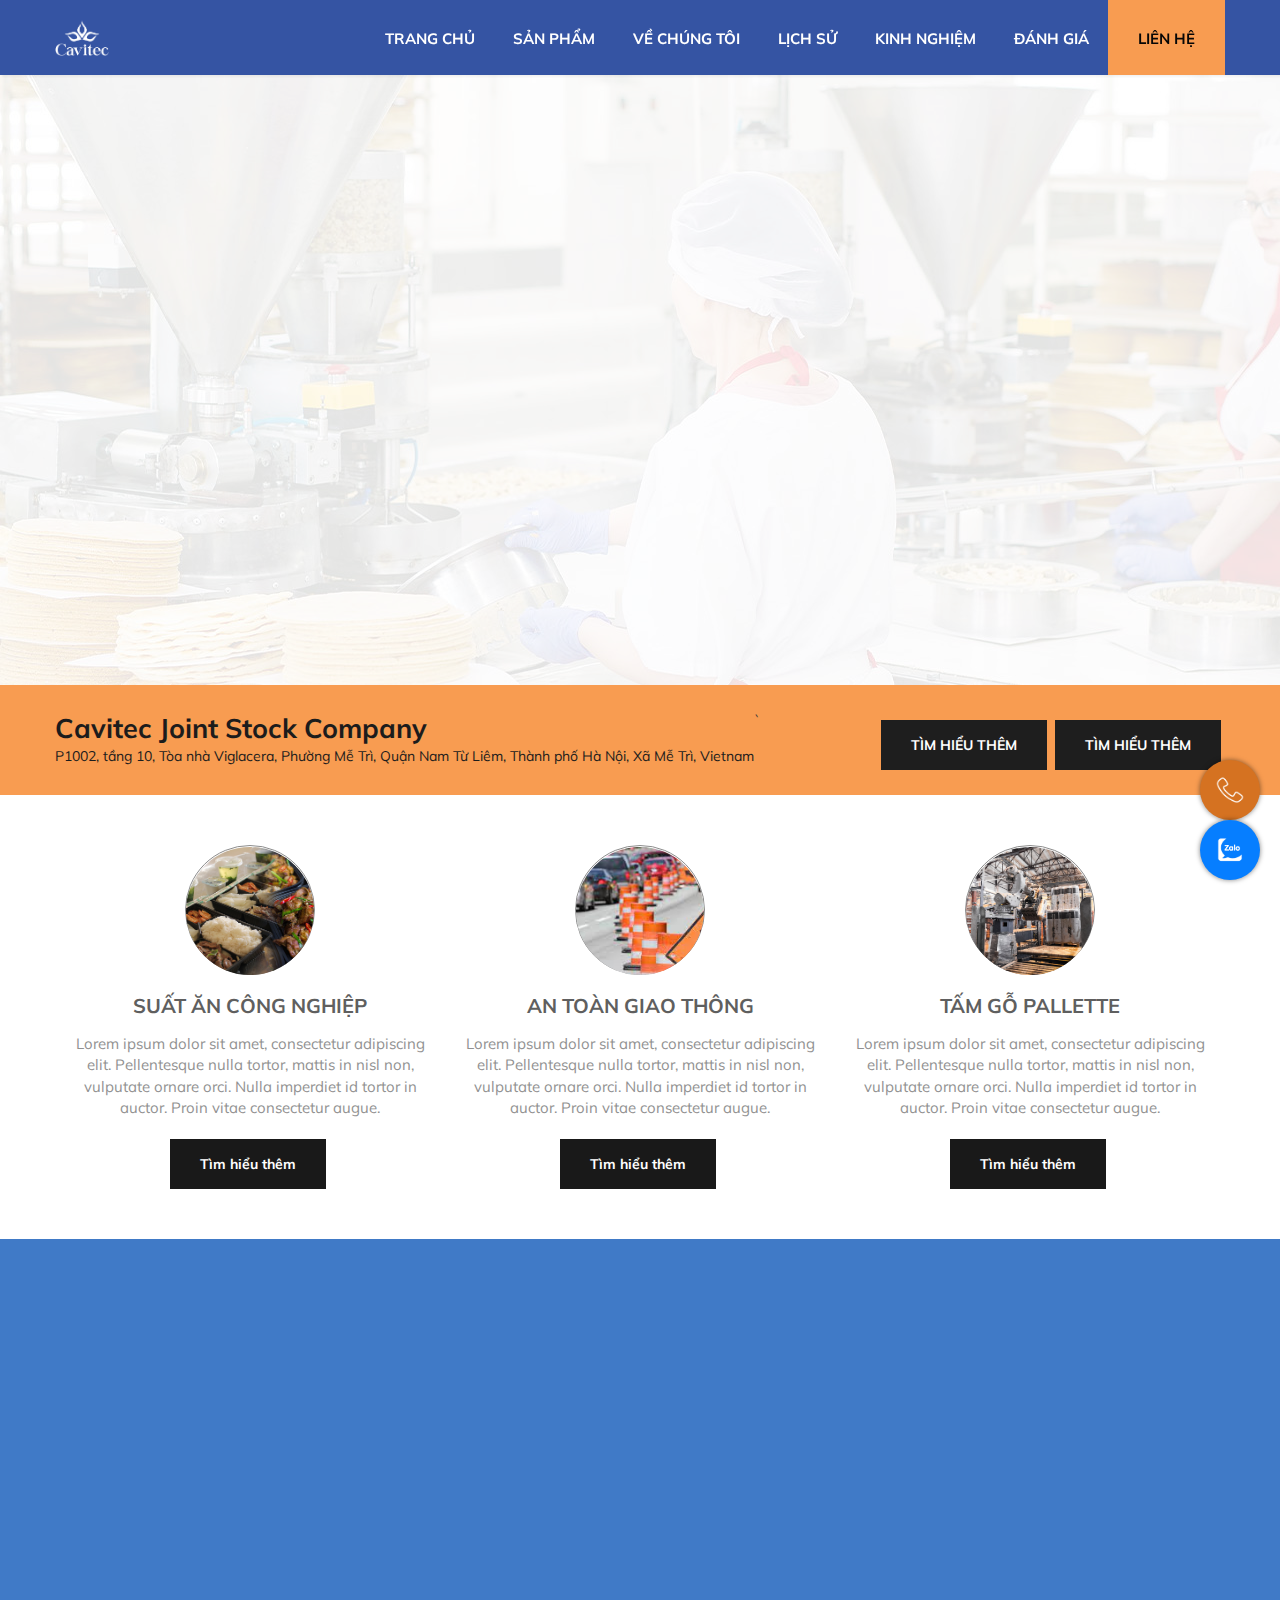
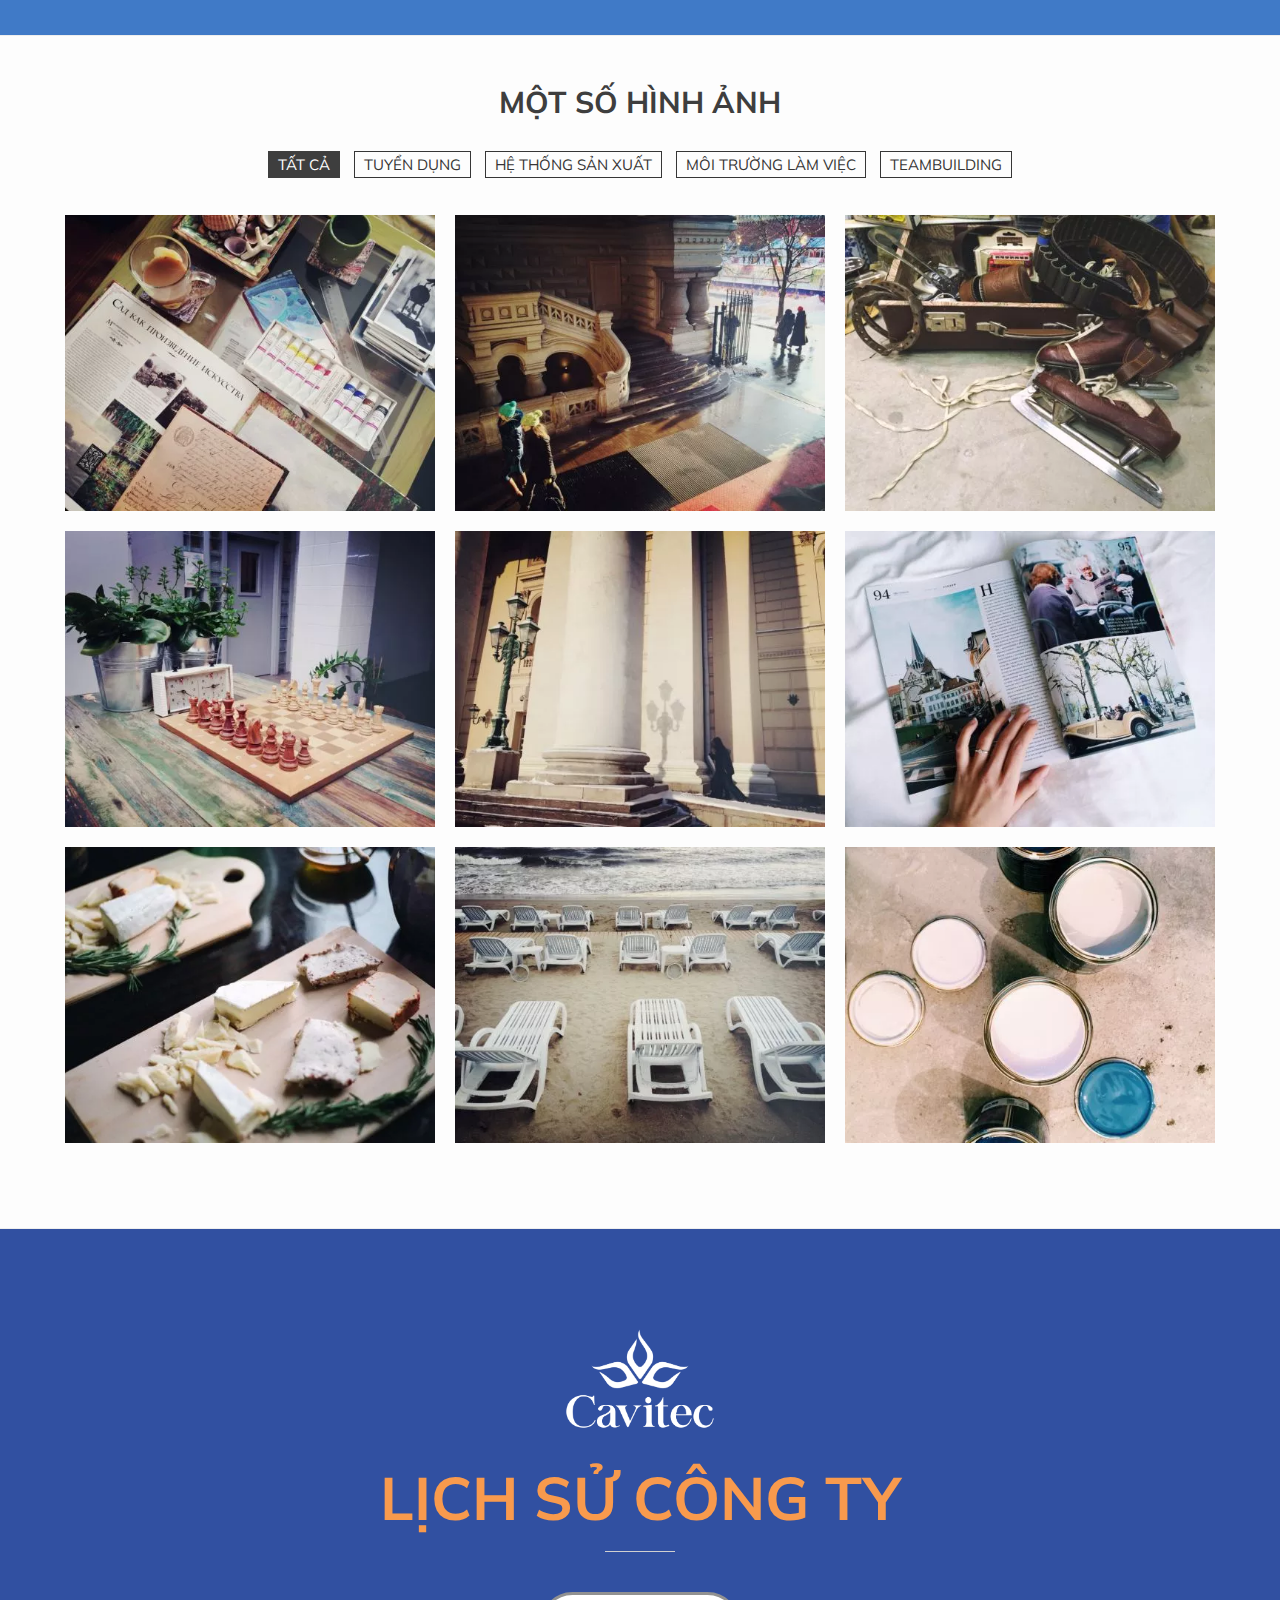
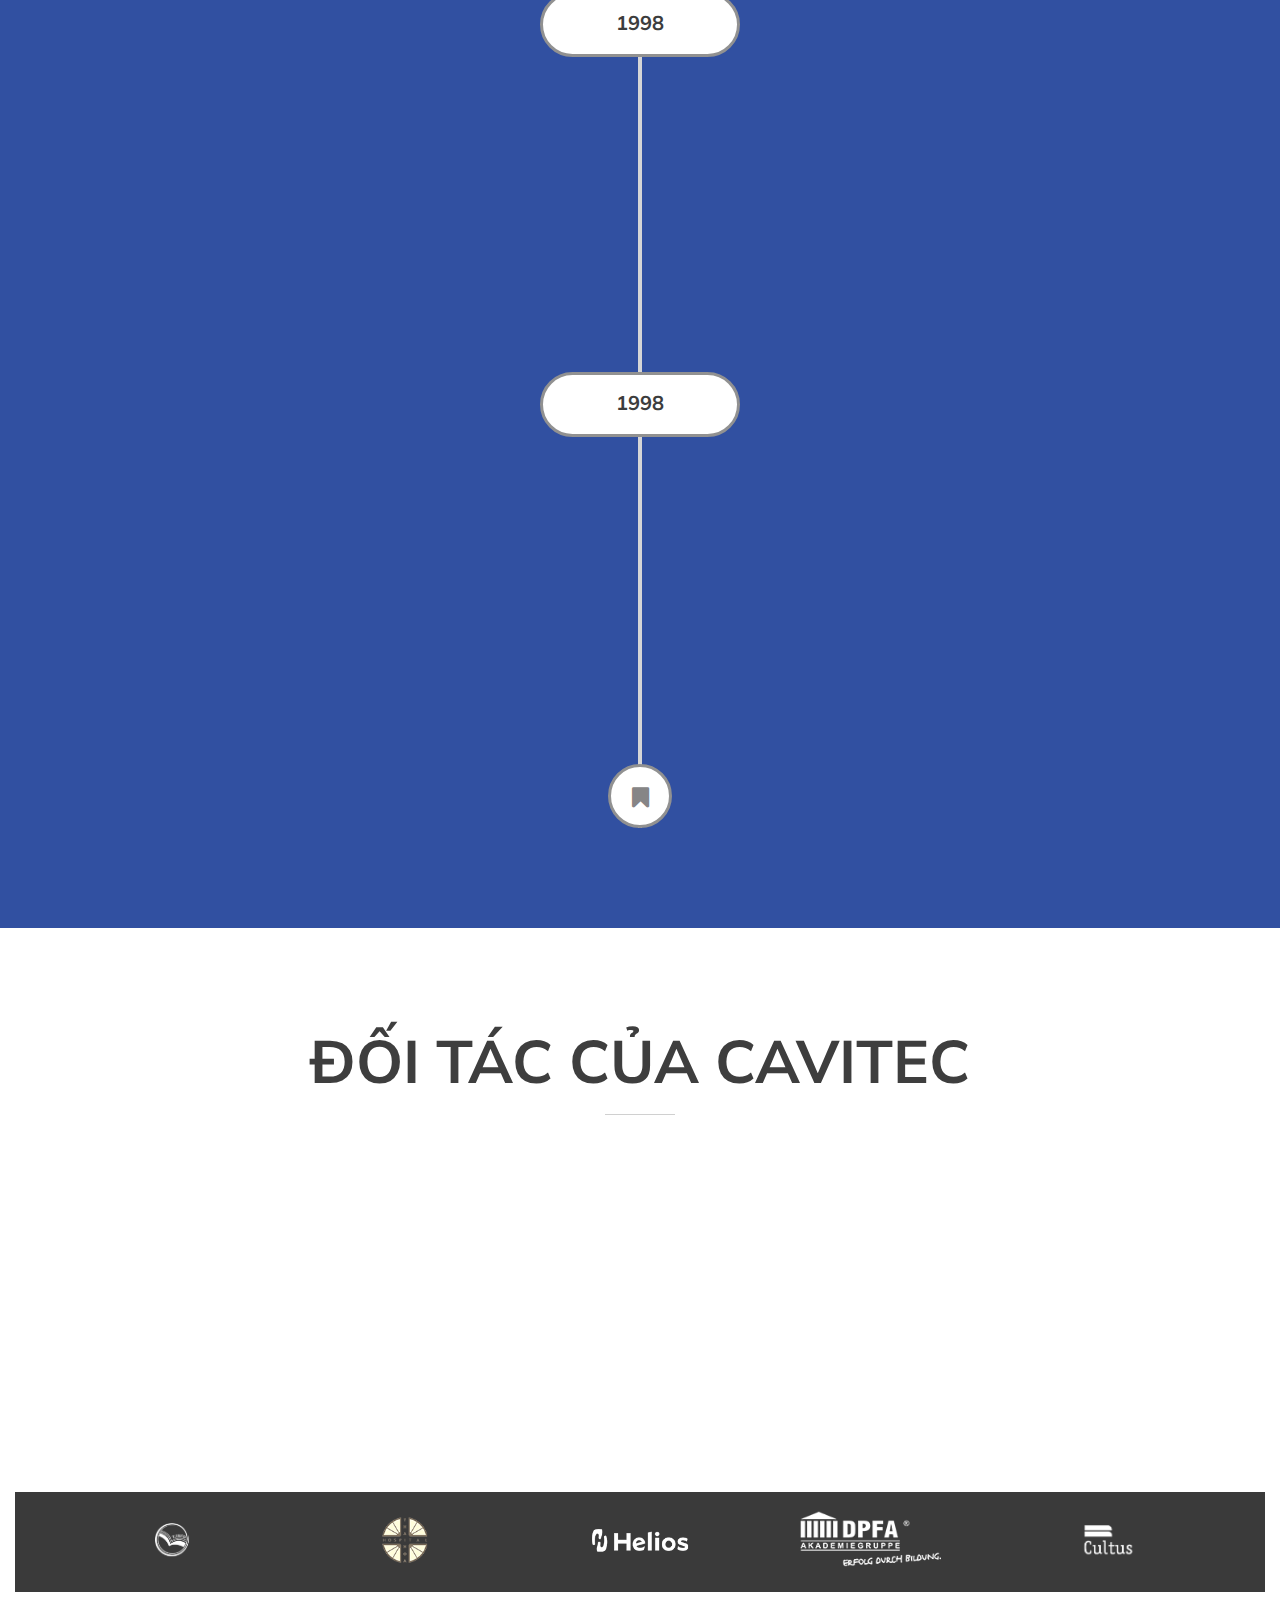
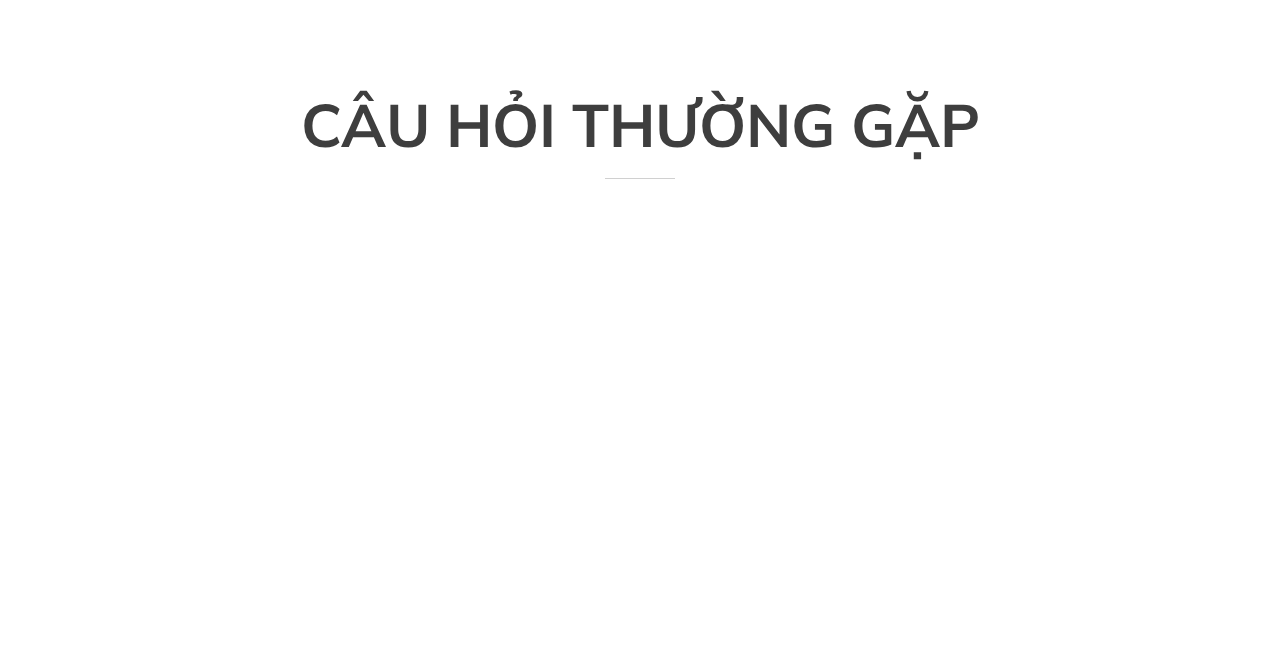
==== commit beccc94d: "update git" ====
--- a/index.html
+++ b/index.html
@@ -1,10 +1,13 @@
 <!DOCTYPE html>
 <html lang="en" xmlns="http://www.w3.org/1999/xhtml">
-    <head>
+  <head>
     <meta charset="utf-8" />
     <title>Cavitec Website</title>
     <meta name="description" content="" />
-    <meta name="viewport" content="width=device-width, initial-scale=1.0, maximum-scale=1.0" />
+    <meta
+      name="viewport"
+      content="width=device-width, initial-scale=1.0, maximum-scale=1.0"
+    />
     <link rel="icon" type="image/png" href="images/favicon.png" />
     <link rel="stylesheet" href="css/reset.css" />
     <link rel="stylesheet" href="css/animate.min.css" />
@@ -22,607 +25,955 @@
     <link rel="stylesheet" href="css/responsive.css" />
     <link id="changeable_tone" rel="stylesheet" href="css/dark.css" />
     <link id="changeable_color" rel="stylesheet" href="css/colors/brand.css" />
-</head>
-<body class="parallax">
+  </head>
+  <body class="parallax">
     <section id="pageloader" class="white-bg">
-        <div class="outter dark-border">
-            <div class="mid dark-border"></div>
-        </div>
+      <div class="outter dark-border">
+        <div class="mid dark-border"></div>
+      </div>
     </section>
     <nav id="navigation-sticky" class="white-nav b-shadow">
-        <div class="nav-inner">
-            <div class="logo">
-                <a href="#home" class="scroll">
-                    <img src="images/brand/LOGO-03.png"/>
-                </a>
-            </div>
-            <a class="mobile-nav-button colored"><i class="fa fa-bars"></i></a>
-            <div class="nav-menu clearfix semibold">
-                <ul class="nav uppercase bold">
-                    <li><a href="#home" class="header-li scroll">Trang chủ</a></li>
-                    <li class="dropdown-toggle nav-toggle"><a class="header-li scroll">Sản phẩm<b data-toggle="dropdown"></b></a>
-                        <ul class="dropdown-menu uppercase gray-border clearfix">
-                            <li><a href="suat-an-cong-nghiep.html" class="scroll">Suất ăn công nghiệp</a></li>
-                            <li><a href="#portfolio" class="scroll">Bảng biển ATGT</a></li>
-                            <li><a href="#portfolio" class="scroll">Tấm gỗ pallete</a></li>
-                        </ul>
-                    </li>
-                    <li class="dropdown-toggle nav-toggle">
-                        <a class="header-li scroll">Về chúng tôi<b data-toggle="dropdown"></b></a>
-                        <ul class="dropdown-menu uppercase gray-border clearfix">
-                            <li><a href="#what-we-do" class="scroll">Suất ăn công nghiệp</a></li>
-                            <li><a href="#portfolio" class="scroll">Bảng biển ATGT</a></li>
-                            <li><a href="#portfolio" class="scroll">Tấm gỗ pallete</a></li>
-                        </ul>
-                    </li>
-                    <li><a href="#history" class="header-li scroll">Lịch sử</a></li>
-                    <li><a href="#clients" class="header-li scroll">Kinh nghiệm</a></li>
-                    <li><a href="#features" class="header-li scroll">Đánh giá</a></li>
-                    <li class="contact-nav"><a href="#contact" class="scroll" style="padding: 10px 30px; margin:auto;">Liên hệ</a></li>
-                </ul>
-            </div>
-        </div>
+      <div class="nav-inner">
+        <div class="logo">
+          <a href="/" class="scroll">
+            <img src="images/brand/LOGO-03.png" />
+          </a>
+        </div>
+        <a class="mobile-nav-button colored"><i class="fa fa-bars"></i></a>
+        <div class="nav-menu clearfix semibold">
+          <ul class="nav uppercase bold">
+            <li><a href="/" class="header-li scroll">Trang chủ</a></li>
+            <li class="dropdown-toggle nav-toggle">
+              <a class="header-li scroll"
+                >Sản phẩm<b data-toggle="dropdown"></b
+              ></a>
+              <ul class="dropdown-menu uppercase gray-border clearfix">
+                <li>
+                  <a href="suat-an-cong-nghiep.html" class="scroll"
+                    >Suất ăn công nghiệp</a
+                  >
+                </li>
+                <li><a href="#portfolio" class="scroll">Bảng biển ATGT</a></li>
+                <li><a href="#portfolio" class="scroll">Tấm gỗ pallete</a></li>
+              </ul>
+            </li>
+            <li class="dropdown-toggle nav-toggle">
+              <a class="header-li scroll"
+                >Về chúng tôi<b data-toggle="dropdown"></b
+              ></a>
+              <ul class="dropdown-menu uppercase gray-border clearfix">
+                <li>
+                  <a href="#what-we-do" class="scroll">Suất ăn công nghiệp</a>
+                </li>
+                <li><a href="#portfolio" class="scroll">Bảng biển ATGT</a></li>
+                <li><a href="#portfolio" class="scroll">Tấm gỗ pallete</a></li>
+              </ul>
+            </li>
+            <li><a href="#history" class="header-li scroll">Lịch sử</a></li>
+            <li><a href="#clients" class="header-li scroll">Kinh nghiệm</a></li>
+            <li><a href="#features" class="header-li scroll">Đánh giá</a></li>
+            <li class="contact-nav">
+              <a
+                href="lien-he.html"
+                class="scroll"
+                style="padding: 10px 30px; margin: auto"
+                >Liên hệ</a
+              >
+            </li>
+          </ul>
+        </div>
+      </div>
     </nav>
     <section id="home" class="container-fluid relative">
-        <div id="full-slider-wrapper">
-            <div class="tp-banner-container">
-                <div class="tp-banner">
-                    <ul>
-                        <li data-transition="fade" data-slotamount="7" data-masterspeed="1000">
-                            <img src="images/slider/slidebg.jpg" alt="slidebg1" data-bgfit="cover" data-bgposition="center top" data-bgrepeat="no-repeat">
-                            <div class="tp-caption customin customout text-type5 bigger t-center uppercase semibold" data-x="center" data-y="center" data-voffset="-50" data-customin="x:0;y:-100;z:0;rotationX:0;rotationY:0;rotationZ:0;scaleX:1;scaleY:1;skewX:0;skewY:0;opacity:0;transformPerspective:600;transformOrigin:0% 0%;" data-customout="x:0;y:0;z:0;rotationX:0;rotationY:0;rotationZ:0;scaleX:0.75;scaleY:0.75;skewX:0;skewY:0;opacity:0;transformPerspective:600;transformOrigin:50% 50%;" data-speed="500" data-start="1600" data-easing="Power4.easeOut" data-endspeed="500" data-endeasing="Power4.easeIn" data-captionhidden="on" style="z-index: 2;    font-family: " proxima nova ", sans-serif;font-weight: 900;">
-                                <h1>SUẤT ĂN CÔNG NGHIỆP</h1>
-                            </div>
-                            <div class="tp-caption customin customout text-type6 bigger t-center" data-x="center" data-y="center" data-voffset="0" data-customin="x:0;y:100;z:0;rotationX:0;rotationY:0;rotationZ:0;scaleX:1;scaleY:1;skewX:0;skewY:0;opacity:0;transformPerspective:600;transformOrigin:0% 0%;" data-customout="x:0;y:0;z:0;rotationX:0;rotationY:0;rotationZ:0;scaleX:0.75;scaleY:0.75;skewX:0;skewY:0;opacity:0;transformPerspective:600;transformOrigin:50% 50%;" data-speed="500" data-start="1600" data-easing="Power4.easeOut" data-endspeed="500" data-endeasing="Power4.easeIn" data-captionhidden="on" style="z-index: 2">
-                                <span class="gray-tone">Thơm ngon</span>  Bổ dưỡng <span class="gray-tone">An toàn</span>
-                            </div>
-                        </li>
-                        <li data-transition="fade" data-slotamount="7" data-masterspeed="1000">
-                            <img src="images/slider/slidebg1.jpg" alt="slidebg1" data-bgfit="cover" data-bgposition="center top" data-bgrepeat="no-repeat">
-                            <div class="tp-caption customin customout text-type5 bigger t-center uppercase semibold" data-x="center" data-y="center" data-voffset="-50" data-customin="x:0;y:-100;z:0;rotationX:0;rotationY:0;rotationZ:0;scaleX:1;scaleY:1;skewX:0;skewY:0;opacity:0;transformPerspective:600;transformOrigin:0% 0%;" data-customout="x:0;y:0;z:0;rotationX:0;rotationY:0;rotationZ:0;scaleX:0.75;scaleY:0.75;skewX:0;skewY:0;opacity:0;transformPerspective:600;transformOrigin:50% 50%;" data-speed="500" data-start="1600" data-easing="Power4.easeOut" data-endspeed="500" data-endeasing="Power4.easeIn" data-captionhidden="on" style="z-index: 2">
-                                <h1>AN TOÀN GIAO THÔNG</h1>
-                            </div>
-                            <div class="tp-caption customin customout text-type6 bigger t-center" data-x="center" data-y="center" data-voffset="0" data-customin="x:0;y:100;z:0;rotationX:0;rotationY:0;rotationZ:0;scaleX:1;scaleY:1;skewX:0;skewY:0;opacity:0;transformPerspective:600;transformOrigin:0% 0%;" data-customout="x:0;y:0;z:0;rotationX:0;rotationY:0;rotationZ:0;scaleX:0.75;scaleY:0.75;skewX:0;skewY:0;opacity:0;transformPerspective:600;transformOrigin:50% 50%;" data-speed="500" data-start="1600" data-easing="Power4.easeOut" data-endspeed="500" data-endeasing="Power4.easeIn" data-captionhidden="on" style="z-index: 2">
-                                <span class="gray-tone">BỀN BỈ</span>  - CHẤT LƯỢNG - <span class="gray-tone">AN TOÀN</span>
-                            </div>
-                        </li>
-                        <li data-transition="fade" data-slotamount="7" data-masterspeed="1000">
-                                               <img src="images/slider/slidebg2.jpg" alt="slidebg1" data-bgfit="cover" data-bgposition="center top" data-bgrepeat="no-repeat">
-                                               <div class="tp-caption customin customout text-type5 bigger t-center uppercase semibold" data-x="center" data-y="center" data-voffset="-50" data-customin="x:0;y:-100;z:0;rotationX:0;rotationY:0;rotationZ:0;scaleX:1;scaleY:1;skewX:0;skewY:0;opacity:0;transformPerspective:600;transformOrigin:0% 0%;" data-customout="x:0;y:0;z:0;rotationX:0;rotationY:0;rotationZ:0;scaleX:0.75;scaleY:0.75;skewX:0;skewY:0;opacity:0;transformPerspective:600;transformOrigin:50% 50%;" data-speed="500" data-start="1600" data-easing="Power4.easeOut" data-endspeed="500" data-endeasing="Power4.easeIn" data-captionhidden="on" style="z-index: 2">
-                                                   <h1>TẤM PALETTE</h1>
-                                               </div>
-                                               <div class="tp-caption customin customout text-type6 bigger t-center" data-x="center" data-y="center" data-voffset="0" data-customin="x:0;y:100;z:0;rotationX:0;rotationY:0;rotationZ:0;scaleX:1;scaleY:1;skewX:0;skewY:0;opacity:0;transformPerspective:600;transformOrigin:0% 0%;" data-customout="x:0;y:0;z:0;rotationX:0;rotationY:0;rotationZ:0;scaleX:0.75;scaleY:0.75;skewX:0;skewY:0;opacity:0;transformPerspective:600;transformOrigin:50% 50%;" data-speed="500" data-start="1600" data-easing="Power4.easeOut" data-endspeed="500" data-endeasing="Power4.easeIn" data-captionhidden="on" style="z-index: 2">
-                                                   <span class="gray-tone">Thêm chữ </span> Thêm chữ <span class="gray-tone"> Thêm chữ</span>
-                                               </div>
-                        </li>
-                    </ul>
-                    <div class="tp-bannertimer"></div>
-                </div>
-            </div>
-        </div>
+      <div id="full-slider-wrapper">
+        <div class="tp-banner-container">
+          <div class="tp-banner">
+            <ul>
+              <li
+                data-transition="fade"
+                data-slotamount="7"
+                data-masterspeed="1000"
+              >
+                <img
+                  src="images/slider/slidebg.jpg"
+                  alt="slidebg1"
+                  data-bgfit="cover"
+                  data-bgposition="center top"
+                  data-bgrepeat="no-repeat"
+                />
+                <div
+                  class="tp-caption customin customout text-type5 bigger t-center uppercase semibold"
+                  data-x="center"
+                  data-y="center"
+                  data-voffset="-50"
+                  data-customin="x:0;y:-100;z:0;rotationX:0;rotationY:0;rotationZ:0;scaleX:1;scaleY:1;skewX:0;skewY:0;opacity:0;transformPerspective:600;transformOrigin:0% 0%;"
+                  data-customout="x:0;y:0;z:0;rotationX:0;rotationY:0;rotationZ:0;scaleX:0.75;scaleY:0.75;skewX:0;skewY:0;opacity:0;transformPerspective:600;transformOrigin:50% 50%;"
+                  data-speed="500"
+                  data-start="1600"
+                  data-easing="Power4.easeOut"
+                  data-endspeed="500"
+                  data-endeasing="Power4.easeIn"
+                  data-captionhidden="on"
+                  style="z-index: 2"
+                >
+                  <h1>SUẤT ĂN CÔNG NGHIỆP</h1>
+                </div>
+                <div
+                  class="tp-caption customin customout text-type6 bigger t-center bottom-section-caption"
+                  data-x="center"
+                  data-y="center"
+                  data-voffset="0"
+                  data-customin="x:0;y:100;z:0;rotationX:0;rotationY:0;rotationZ:0;scaleX:1;scaleY:1;skewX:0;skewY:0;opacity:0;transformPerspective:600;transformOrigin:0% 0%;"
+                  data-customout="x:0;y:0;z:0;rotationX:0;rotationY:0;rotationZ:0;scaleX:0.75;scaleY:0.75;skewX:0;skewY:0;opacity:0;transformPerspective:600;transformOrigin:50% 50%;"
+                  data-speed="500"
+                  data-start="1600"
+                  data-easing="Power4.easeOut"
+                  data-endspeed="500"
+                  data-endeasing="Power4.easeIn"
+                  data-captionhidden="on"
+                  style="z-index: 2"
+                >
+                  <div>
+                    <span class="gray-tone">Thơm ngon</span> Bổ dưỡng
+                    <span class="gray-tone">An toàn</span>
+                  </div>
+                  <a href="#contact" class="button-main-primary">
+                    Tìm hiểu thêm
+                  </a>
+                </div>
+              </li>
+              <li
+                data-transition="fade"
+                data-slotamount="7"
+                data-masterspeed="1000"
+              >
+                <img
+                  src="images/slider/slidebg1.jpg"
+                  alt="slidebg1"
+                  data-bgfit="cover"
+                  data-bgposition="center top"
+                  data-bgrepeat="no-repeat"
+                />
+                <div
+                  class="tp-caption customin customout text-type5 bigger t-center uppercase semibold"
+                  data-x="center"
+                  data-y="center"
+                  data-voffset="-50"
+                  data-customin="x:0;y:-100;z:0;rotationX:0;rotationY:0;rotationZ:0;scaleX:1;scaleY:1;skewX:0;skewY:0;opacity:0;transformPerspective:600;transformOrigin:0% 0%;"
+                  data-customout="x:0;y:0;z:0;rotationX:0;rotationY:0;rotationZ:0;scaleX:0.75;scaleY:0.75;skewX:0;skewY:0;opacity:0;transformPerspective:600;transformOrigin:50% 50%;"
+                  data-speed="500"
+                  data-start="1600"
+                  data-easing="Power4.easeOut"
+                  data-endspeed="500"
+                  data-endeasing="Power4.easeIn"
+                  data-captionhidden="on"
+                  style="z-index: 2"
+                >
+                  <h1>AN TOÀN GIAO THÔNG</h1>
+                </div>
+                <div
+                  class="tp-caption customin customout text-type6 bigger t-center bottom-section-caption"
+                  data-x="center"
+                  data-y="center"
+                  data-voffset="0"
+                  data-customin="x:0;y:100;z:0;rotationX:0;rotationY:0;rotationZ:0;scaleX:1;scaleY:1;skewX:0;skewY:0;opacity:0;transformPerspective:600;transformOrigin:0% 0%;"
+                  data-customout="x:0;y:0;z:0;rotationX:0;rotationY:0;rotationZ:0;scaleX:0.75;scaleY:0.75;skewX:0;skewY:0;opacity:0;transformPerspective:600;transformOrigin:50% 50%;"
+                  data-speed="500"
+                  data-start="1600"
+                  data-easing="Power4.easeOut"
+                  data-endspeed="500"
+                  data-endeasing="Power4.easeIn"
+                  data-captionhidden="on"
+                  style="z-index: 2"
+                >
+                  <div>
+                    <span class="gray-tone">BỀN BỈ</span> - CHẤT LƯỢNG -
+                    <span class="gray-tone">AN TOÀN</span>
+                  </div>
+
+                  <a href="#contact" class="button-main-primary">
+                    Tìm hiểu thêm
+                  </a>
+                </div>
+              </li>
+              <li
+                data-transition="fade"
+                data-slotamount="7"
+                data-masterspeed="1000"
+              >
+                <img
+                  src="images/slider/slidebg2.jpg"
+                  alt="slidebg1"
+                  data-bgfit="cover"
+                  data-bgposition="center top"
+                  data-bgrepeat="no-repeat"
+                />
+                <div
+                  class="tp-caption customin customout text-type5 bigger t-center uppercase semibold"
+                  data-x="center"
+                  data-y="center"
+                  data-voffset="-50"
+                  data-customin="x:0;y:-100;z:0;rotationX:0;rotationY:0;rotationZ:0;scaleX:1;scaleY:1;skewX:0;skewY:0;opacity:0;transformPerspective:600;transformOrigin:0% 0%;"
+                  data-customout="x:0;y:0;z:0;rotationX:0;rotationY:0;rotationZ:0;scaleX:0.75;scaleY:0.75;skewX:0;skewY:0;opacity:0;transformPerspective:600;transformOrigin:50% 50%;"
+                  data-speed="500"
+                  data-start="1600"
+                  data-easing="Power4.easeOut"
+                  data-endspeed="500"
+                  data-endeasing="Power4.easeIn"
+                  data-captionhidden="on"
+                  style="z-index: 2"
+                >
+                  <h1>TẤM PALETTE</h1>
+                </div>
+                <div
+                  class="tp-caption customin customout text-type6 bigger t-center bottom-section-caption"
+                  data-x="center"
+                  data-y="center"
+                  data-voffset="0"
+                  data-customin="x:0;y:100;z:0;rotationX:0;rotationY:0;rotationZ:0;scaleX:1;scaleY:1;skewX:0;skewY:0;opacity:0;transformPerspective:600;transformOrigin:0% 0%;"
+                  data-customout="x:0;y:0;z:0;rotationX:0;rotationY:0;rotationZ:0;scaleX:0.75;scaleY:0.75;skewX:0;skewY:0;opacity:0;transformPerspective:600;transformOrigin:50% 50%;"
+                  data-speed="500"
+                  data-start="1600"
+                  data-easing="Power4.easeOut"
+                  data-endspeed="500"
+                  data-endeasing="Power4.easeIn"
+                  data-captionhidden="on"
+                  style="z-index: 2"
+                >
+                  <div>
+                    <span class="gray-tone">BỀN BỈ</span> - CHẤT LƯỢNG -
+                    <span class="gray-tone">AN TOÀN</span>
+                  </div>
+
+                  <a href="#contact" class="button-main-primary">
+                    Tìm hiểu thêm
+                  </a>
+                </div>
+              </li>
+            </ul>
+            <div class="tp-bannertimer"></div>
+          </div>
+        </div>
+      </div>
     </section>
     <section class="page-content">
-        <div class="page-content-inner clearfix">
-            <div class="content-left white" style="margin:-5px 0 -10px 0">
-                            <p class="cd-secondline"><strong>Cavitec Joint Stock Company</strong></p>
-                            <p class="cd-firstline">P1002, tầng 10, Tòa nhà Viglacera, Phường Mễ Trì, Quận Nam Từ Liêm, Thành phố Hà Nội, Xã Mễ Trì, Vietnam</p>
-            </div>
-            `
-            <div class="content-right white">
-                <a href="#contact" class="page-content-button bold uppercase white scroll">
-                    Đăng ký ngay
-                </a>
-                <a href="#about" class="page-content-button bold uppercase white scroll">
-                    Tìm hiểu thêm
-                </a>
-            </div>
-        </div>
+      <div class="page-content-inner clearfix">
+        <div class="content-left white" style="margin: -5px 0 -10px 0">
+          <p class="cd-secondline">
+            <strong>Cavitec Joint Stock Company</strong>
+          </p>
+          <p class="cd-firstline">
+            P1002, tầng 10, Tòa nhà Viglacera, Phường Mễ Trì, Quận Nam Từ Liêm,
+            Thành phố Hà Nội, Xã Mễ Trì, Vietnam
+          </p>
+        </div>
+        `
+        <div class="content-right white">
+          <a
+            href="#contact"
+            class="page-content-button bold uppercase white scroll"
+          >
+            Tìm hiểu thêm
+          </a>
+          <a
+            href="#about"
+            class="page-content-button bold uppercase white scroll"
+          >
+            Tìm hiểu thêm
+          </a>
+        </div>
+      </div>
     </section>
     <section id="about" class="container-fluid">
-        <div class="inner about">
-            <div class="about-boxes clearfix t-center no-title">
-                <div class="col-xs-12 col-sm-6 col-md-4 about-box animated" data-animation="fadeIn" data-animation-delay="300">
-                    <a class="about-icon">
-                        <img class="ic_img" src="images/about-icon-1.jpg">
-                    </a>
-                    <h3 class="uppercase normal bold">
-                       <strong>Suất ăn công nghiệp</strong>
-                    </h3>
-                    <p class="normal">
-                        Lorem ipsum dolor sit amet, consectetur adipiscing elit. Pellentesque nulla tortor, mattis in nisl non, vulputate ornare orci. Nulla imperdiet id tortor in auctor. Proin vitae consectetur augue.
-                    </p>
-                </div>
-                <div class="col-xs-12 col-sm-6 col-md-4 about-box animated" data-animation="fadeIn" data-animation-delay="500">
-                    <a class="about-icon about-icon-2">
-                        <img class="ic_img" src="images/about-icon-2.jpg">
-                    </a>
-                    <h3 class="uppercase normal bold">
-                       <strong>AN TOÀN GIAO THÔNG</strong>
-                    </h3>
-                    <p class="normal">
-                        Lorem ipsum dolor sit amet, consectetur adipiscing elit. Pellentesque nulla tortor, mattis in nisl non, vulputate ornare orci. Nulla imperdiet id tortor in auctor. Proin vitae consectetur augue. 
-                    </p>
-                </div>
-                <div class="col-xs-12 col-sm-6 col-md-4 about-box animated" data-animation="fadeIn" data-animation-delay="700">
-                                                                                                                                                                                                              <a class="about-icon">
-                        <img class="ic_img" src="images/about-icon-3.jpg">
-                    </a>
-                    <h3 class="uppercase normal bold">
-                        <strong>Tấm gỗ Pallette</strong>
-                    </h3>
-                    <p class="normal">
-                        Lorem ipsum dolor sit amet, consectetur adipiscing elit. Pellentesque nulla tortor, mattis in nisl non, vulputate ornare orci. Nulla imperdiet id tortor in auctor. Proin vitae consectetur augue. 
-                    </p>
-                </div>
-            </div>
-        </div>
+      <div class="inner about">
+        <div class="about-boxes clearfix t-center no-title">
+          <div
+            class="col-xs-12 col-sm-6 col-md-4 about-box animated"
+            data-animation="fadeIn"
+            data-animation-delay="300"
+          >
+            <a class="about-icon">
+              <img class="ic_img" src="images/about-icon-1.jpg" />
+            </a>
+            <h3 class="uppercase normal bold">
+              <strong>Suất ăn công nghiệp</strong>
+            </h3>
+            <p class="normal">
+              Lorem ipsum dolor sit amet, consectetur adipiscing elit.
+              Pellentesque nulla tortor, mattis in nisl non, vulputate ornare
+              orci. Nulla imperdiet id tortor in auctor. Proin vitae consectetur
+              augue.
+            </p>
+            <a href="#contact" class="button-black-primary"> Tìm hiểu thêm </a>
+          </div>
+          <div
+            class="col-xs-12 col-sm-6 col-md-4 about-box animated"
+            data-animation="fadeIn"
+            data-animation-delay="500"
+          >
+            <a class="about-icon about-icon-2">
+              <img class="ic_img" src="images/about-icon-2.jpg" />
+            </a>
+            <h3 class="uppercase normal bold">
+              <strong>AN TOÀN GIAO THÔNG</strong>
+            </h3>
+            <p class="normal">
+              Lorem ipsum dolor sit amet, consectetur adipiscing elit.
+              Pellentesque nulla tortor, mattis in nisl non, vulputate ornare
+              orci. Nulla imperdiet id tortor in auctor. Proin vitae consectetur
+              augue.
+            </p>
+            <a href="#contact" class="button-black-primary"> Tìm hiểu thêm </a>
+          </div>
+          <div
+            class="col-xs-12 col-sm-6 col-md-4 about-box animated"
+            data-animation="fadeIn"
+            data-animation-delay="700"
+          >
+            <a class="about-icon">
+              <img class="ic_img" src="images/about-icon-3.jpg" />
+            </a>
+            <h3 class="uppercase normal bold">
+              <strong>Tấm gỗ Pallette</strong>
+            </h3>
+            <p class="normal">
+              Lorem ipsum dolor sit amet, consectetur adipiscing elit.
+              Pellentesque nulla tortor, mattis in nisl non, vulputate ornare
+              orci. Nulla imperdiet id tortor in auctor. Proin vitae consectetur
+              augue.
+            </p>
+            <a href="#contact" class="button-black-primary"> Tìm hiểu thêm </a>
+          </div>
+        </div>
+      </div>
     </section>
     <section id="what-we-do" class="container-fluid soft-bg parallax1">
-        <div class="inner what-we-do">
-            <div class="row align-items-center p-40">
-                <div class="col-12 col-lg-6 w-left t-left no-padding animated" data-animation="fadeInLeft" data-animation-delay="0">
-                    <h1 class="mini-header uppercase bold white normal no-margin">
-                            Về chúng tôi
-                        </h1>
-                    <div id="w-options" class="filter-menu fullwidth">
-                        <div id="w-filters" class="w-option-set d-flex " data-option-key="filter">
-                            <div class="animated" data-animation="flipInY" data-animation-delay="100">
-                                <a class="soft-bg-icons selected" href="#filter" data-option-value=".2014"><span style="text-align:center">Nhà sáng lập</span></a>
-                            </div>
-                            <div class="animated" data-animation="flipInY" data-animation-delay="300">
-                                <a class="soft-bg-icons" href="#filter" data-option-value=".2015"><span style="text-align:center">Mục tiêu</span></a>
-                            </div>
-                            <div class="animated" data-animation="flipInY" data-animation-delay="500">
-                                <a class="soft-bg-icons" href="#filter" data-option-value=".now"><span style="text-align:center">Kinh nghiệm</span></a>
-                            </div>
-                        </div>
-                    </div>
-                    <div class="w-items t-left">
-                        <div class="w-item white 2014">
-                            <h1 class="bold uppercase">
-                           Ông Ngô Văn Hóa
-                        </h1>
-                            <p class="normal">
-                                Lorem ipsum dolor sit amet, consectetur adipiscing elit. Pellentesque nulla tortor, mattis in nisl non, vulputate ornare orci. Nulla imperdiet id tortor in auctor. Proin vitae consectetur augue. Nam sem justo, rutrum in congue ac, molestie ut felis. Praesent sit amet aliquam mauris. Nunc vitae nunc at nibh euismod sagittis. Aliquam volutpat nibh in nisi finibus rhoncus. Nullam ut enim a tortor sagittis placerat. Aenean blandit ante vel diam faucibus tristique. Nam turpis mauris, vulputate a lobortis et, ullamcorper vel orci. Suspendisse potenti. Nullam lobortis vehicula efficitur. Aliquam blandit felis lorem. Aenean diam est, iaculis ac ullamcorper nec, malesuada feugiat felis.
-                            </p>
-                        </div>
-                        <div class="w-item white 2015">
-                            <h1 class="bold uppercase">
-                               Hơn 20 năm trong ngành
-                        </h1>
-                            <p class="normal">
-                                Lorem ipsum dolor sit amet, consectetur adipiscing elit. Pellentesque nulla tortor, mattis in nisl non, vulputate ornare orci. Nulla imperdiet id tortor in auctor. Proin vitae consectetur augue. Nam sem justo, rutrum in congue ac, molestie ut felis. Praesent sit amet aliquam mauris. Nunc vitae nunc at nibh euismod sagittis. Aliquam volutpat nibh in nisi finibus rhoncus. Nullam ut enim a tortor sagittis placerat. Aenean blandit ante vel diam faucibus tristique. Nam turpis mauris, vulputate a lobortis et, ullamcorper vel orci. Suspendisse potenti. Nullam lobortis vehicula efficitur. Aliquam blandit felis lorem. Aenean diam est, iaculis ac ullamcorper nec, malesuada feugiat felis.
-                            </p>
-                        </div>
-                        <div class="w-item white now">
-                            <h1 class="bold uppercase">
-                            Kết quả
-                        </h1>
-                            <p class="normal">
-                                Lorem ipsum dolor sit amet, consectetur adipiscing elit. Pellentesque nulla tortor, mattis in nisl non, vulputate ornare orci. Nulla imperdiet id tortor in auctor. Proin vitae consectetur augue. Nam sem justo, rutrum in congue ac, molestie ut felis. Praesent sit amet aliquam mauris. Nunc vitae nunc at nibh euismod sagittis. Aliquam volutpat nibh in nisi finibus rhoncus. Nullam ut enim a tortor sagittis placerat. Aenean blandit ante vel diam faucibus tristique. Nam turpis mauris, vulputate a lobortis et, ullamcorper vel orci. Suspendisse potenti. Nullam lobortis vehicula efficitur. Aliquam blandit felis lorem. Aenean diam est, iaculis ac ullamcorper nec, malesuada feugiat felis.
-                            </p>
-                        </div>
-                    </div>
-                    <p class="white normal" style="margin-top:24px">
-                        Lorem ipsum dolor sit amet, consectetur adipiscing elit. Pellentesque nulla tortor, mattis in nisl non, vulputate ornare orci. Nulla imperdiet id tortor in auctor. Proin vitae consectetur augue. Nam sem justo, rutrum in congue ac, molestie ut felis. Praesent sit amet aliquam mauris. Nunc vitae nunc at nibh euismod sagittis. Aliquam volutpat nibh in nisi finibus rhoncus. Nullam ut enim a tortor sagittis placerat. Aenean blandit ante vel diam faucibus tristique. Nam turpis mauris, vulputate a lobortis et, ullamcorper vel orci. Suspendisse potenti. Nullam lobortis vehicula efficitur. Aliquam blandit felis lorem. Aenean diam est, iaculis ac ullamcorper nec, malesuada feugiat felis.
-                    </p>
-                    <a href="#" target="_blank" class="uppercase normal bold white darkgrey button">
-                            Xem thêm
-                        </a>
-                </div>
-                <div class="col-12 col-lg-6 w-right t-right no-padding animated" data-animation="fadeInRight" data-animation-delay="0">
-                    <a href="http://www.youtube.com/watch?v=mSLAF_DjiDU" data-rel="prettyPhoto[portfolio]" class="work-image">
-                        <img src="images/s4img.png" alt=""  />
-                    </a>
-                </div>
-            </div>
-        </div>
+      <div class="what-we-do">
+        <div class="d-flex-pc row align-items-center justify-content-center">
+          <div
+            class="col-12 col-lg-4 w-left t-left no-padding animated"
+            data-animation="fadeInLeft"
+            data-animation-delay="0"
+            style="margin-left: 32px; margin-right: 32px"
+          >
+            <h1 class="mini-header uppercase bold white normal no-margin">
+              Về chúng tôi
+            </h1>
+            <p class="fs-16 white normal" style="margin-top: 24px">
+              <strong>Cavitec</strong>, thành lập từ năm 2009, là đối tác tin
+              cậy trong lĩnh vực cung cấp suất ăn công nghiệp, nay đã mở rộng
+              sang nhiều lĩnh vực như an toàn giao thông và tấm gỗ pallet. Với
+              15 năm kinh nghiệm, chúng tôi cam kết đem đến những sản phẩm chất
+              lượng, đa dạng và an toàn cho khách hàng.
+            </p>
+            <div id="w-options" class="filter-menu fullwidth">
+              <div
+                id="w-filters"
+                class="w-option-set d-flex"
+                data-option-key="filter"
+              >
+                <div
+                  class="animated"
+                  data-animation="flipInY"
+                  data-animation-delay="100"
+                >
+                  <a
+                    class="soft-bg-icons selected"
+                    href="#filter"
+                    data-option-value=".2014"
+                    ><span style="text-align: center">Nhà sáng lập</span></a
+                  >
+                </div>
+                <div
+                  class="animated"
+                  data-animation="flipInY"
+                  data-animation-delay="300"
+                >
+                  <a
+                    class="soft-bg-icons"
+                    href="#filter"
+                    data-option-value=".2015"
+                    ><span style="text-align: center">Mục tiêu</span></a
+                  >
+                </div>
+                <div
+                  class="animated"
+                  data-animation="flipInY"
+                  data-animation-delay="500"
+                >
+                  <a
+                    class="soft-bg-icons"
+                    href="#filter"
+                    data-option-value=".now"
+                    ><span style="text-align: center">Kinh nghiệm</span></a
+                  >
+                </div>
+              </div>
+            </div>
+            <div class="w-items t-left" style="margin-bottom: 32px">
+              <div class="w-item white 2014">
+                <h1 class="bold uppercase">Ông Ngô Văn Hóa</h1>
+                <p class="normal">
+                  Ông Ngô Văn Hóa, Chủ tịch của Cavitec, là một nhà lãnh đạo tận
+                  tâm và sáng tạo, với hơn 20 năm kinh nghiệm trong ngành công
+                  nghiệp suất ăn. Ông định hình tầm nhìn của công ty bằng sự cam
+                  kết vững chắc về chất lượng và sự đổi mới, giúp Cavitec không
+                  ngừng phát triển và là đối tác tin cậy cho khách hàng và đội
+                  ngũ nhân viên. Ông Ngô Văn Hóa không chỉ là người đứng đầu mà
+                  còn là nguồn động viên lớn cho sự thành công và sự phát triển
+                  bền vững của công ty.
+                </p>
+              </div>
+              <div class="w-item white 2015">
+                <h1 class="bold uppercase">Hơn 20 năm trong ngành</h1>
+                <p class="normal">
+                  Lorem ipsum dolor sit amet, consectetur adipiscing elit.
+                  Pellentesque nulla tortor, mattis in nisl non, vulputate
+                  ornare orci. Nulla imperdiet id tortor in auctor. Proin vitae
+                  consectetur augue. Nam sem justo, rutrum in congue ac,
+                  molestie ut felis. Praesent sit amet aliquam mauris. Nunc
+                  vitae nunc at nibh euismod sagittis. Aliquam volutpat nibh in
+                  nisi finibus rhoncus. Nullam ut enim a tortor sagittis
+                  placerat. Aenean blandit ante vel diam faucibus tristique. Nam
+                  turpis mauris, vulputate a lobortis et, ullamcorper vel orci.
+                  Suspendisse potenti. Nullam lobortis vehicula efficitur.
+                  Aliquam blandit felis lorem. Aenean diam est, iaculis ac
+                  ullamcorper nec, malesuada feugiat felis.
+                </p>
+              </div>
+              <div class="w-item white now">
+                <h1 class="bold uppercase">Kết quả</h1>
+                <p class="normal">
+                  Lorem ipsum dolor sit amet, consectetur adipiscing elit.
+                  Pellentesque nulla tortor, mattis in nisl non, vulputate
+                  ornare orci. Nulla imperdiet id tortor in auctor. Proin vitae
+                  consectetur augue. Nam sem justo, rutrum in congue ac,
+                  molestie ut felis. Praesent sit amet aliquam mauris. Nunc
+                  vitae nunc at nibh euismod sagittis. Aliquam volutpat nibh in
+                  nisi finibus rhoncus. Nullam ut enim a tortor sagittis
+                  placerat. Aenean blandit ante vel diam faucibus tristique. Nam
+                  turpis mauris, vulputate a lobortis et, ullamcorper vel orci.
+                  Suspendisse potenti. Nullam lobortis vehicula efficitur.
+                  Aliquam blandit felis lorem. Aenean diam est, iaculis ac
+                  ullamcorper nec, malesuada feugiat felis.
+                </p>
+              </div>
+            </div>
+          </div>
+          <div
+            class="col-12 col-lg-3 w-right t-center no-padding animated"
+            data-animation="fadeInRight"
+            data-animation-delay="0"
+            style="align-self: flex-end"
+          >
+            <img src="images/founder.png" alt="" class="founder-img" />
+          </div>
+        </div>
+      </div>
     </section>
     <section id="portfolio" class="container-fluid gray-bg">
-        <div class="portfolio boxed t-center relative">
-            <h1 class="mini-header uppercase dark bold" style="text-align:center; margin-bottom:30px">
-                            Một số hình ảnh 
-                        </h1>
-            <div id="options" class="filter-menu fullwidth">
-                <ul id="filters" class="option-set relative normal bold uppercase" data-option-key="filter">
-                    <li><a href="#filter" data-option-value="*" class="selected">tất cả</a></li>
-                    <li><a href="#filter" data-option-value=".cuocsong"><span>Tuyển dụng</span></a></li>
-                    <li><a href="#filter" data-option-value=".hoctap"><span>Hệ thống sản xuất</span></a></li>
-                    <li><a href="#filter" data-option-value=".lamviec"><span>môi trường làm việc</span></a></li>
-                    <li><a href="#filter" data-option-value=".dulich"><span>Teambuilding</span></a></li>
-                </ul>
-            </div>
-            <div class="portfolio-items t-center">
-                <div class="item boxed-item col-xs-12 col-sm-6 col-md-4 cuocsong">
-                    <div class="item-inner">
-                        <a href="images/portfolio/01.jpg" data-rel="prettyPhoto[portfolio]" class="work-image">
-                            <img src="images/portfolio/01.jpg" alt="" />
-                            <div class="item-details">
-                                <h1 class="bold uppercase white">
-                                    Title ảnh
-                                </h1>
-                                <span class="portfolio-strips"></span>
-                                <p class="bold uppercase">
-                                    Tuyển dụng
-                                </p>
-                            </div>
-                        </a>
-                    </div>
-                </div>
-                <div class="item boxed-item col-xs-12 col-sm-6 col-md-4 hoctap">
-                    <div class="item-inner">
-                        <a href="images/portfolio/02.jpg" data-rel="prettyPhoto[portfolio]" class="work-image">
-                            <img src="images/portfolio/02.jpg" alt="" />
-                            <div class="item-details">
-                                <h1 class="bold uppercase white">
-                                    Title ảnh
-                                </h1>
-                                <span class="portfolio-strips"></span>
-                                <p class="bold uppercase">
-                                    Hệ thống sản xuất
-                                </p>
-                            </div>
-                        </a>
-                    </div>
-                </div>
-                <div class="item boxed-item col-xs-12 col-sm-6 col-md-4 dulich">
-                    <div class="item-inner">
-                        <a href="images/portfolio/03.jpg" data-rel="prettyPhoto[portfolio]" class="work-image">
-                            <img src="images/portfolio/03.jpg" alt="" />
-                            <div class="item-details">
-                                <h1 class="bold uppercase white">
-                                    Title ảnh
-                                </h1>
-                                <span class="portfolio-strips"></span>
-                                <p class="bold uppercase">
-                                    Teambuilding
-                                </p>
-                            </div>
-                        </a>
-                    </div>
-                </div>
-                <div class="item boxed-item col-xs-12 col-sm-6 col-md-4 cuocsong dulich">
-                    <div class="item-inner">
-                        <a href="images/portfolio/04.jpg" data-rel="prettyPhoto[portfolio]" class="work-image">
-                            <img src="images/portfolio/04.jpg" alt="" />
-                            <div class="item-details">
-                                <h1 class="bold uppercase white">
-                                    Title ảnh
-                                </h1>
-                                <span class="portfolio-strips"></span>
-                                <p class="bold uppercase">
-                                    Teambuilding
-                                </p>
-                            </div>
-                        </a>
-                    </div>
-                </div>
-                <div class="item boxed-item col-xs-12 col-sm-6 col-md-4 hoctap">
-                    <div class="item-inner">
-                        <a href="images/portfolio/05.jpg" data-rel="prettyPhoto[portfolio]" class="work-image">
-                            <img src="images/portfolio/05.jpg" alt="" />
-                            <div class="item-details">
-                                <h1 class="bold uppercase white">
-                                    Title ảnh
-                                </h1>
-                                <span class="portfolio-strips"></span>
-                                <p class="bold uppercase">
-                                    Hệ thống sản xuất
-                                </p>
-                            </div>
-                        </a>
-                    </div>
-                </div>
-                <div class="item boxed-item col-xs-12 col-sm-6 col-md-4 lamviec">
-                    <div class="item-inner">
-                        <a href="images/portfolio/06.jpg" data-rel="prettyPhoto[portfolio]" class="work-image">
-                            <img src="images/portfolio/06.jpg" alt="" />
-                            <div class="item-details">
-                                <h1 class="bold uppercase white">
-                                    Title ảnh
-                                </h1>
-                                <span class="portfolio-strips"></span>
-                                <p class="bold uppercase">
-                                    Môi trường làm việc
-                                </p>
-                            </div>
-                        </a>
-                    </div>
-                </div>
-                <div class="item boxed-item col-xs-12 col-sm-6 col-md-4 cuocsong dulich">
-                    <div class="item-inner">
-                        <a href="images/portfolio/07.jpg" data-rel="prettyPhoto[portfolio]" class="work-image">
-                            <img src="images/portfolio/07.jpg" alt="" />
-                            <div class="item-details">
-                                <h1 class="bold uppercase white">
-                                    Title ảnh
-                                </h1>
-                                <span class="portfolio-strips"></span>
-                                <p class="bold uppercase">
-                                    Tuyển dụng
-                                </p>
-                            </div>
-                        </a>
-                    </div>
-                </div>
-                <div class="item boxed-item col-xs-12 col-sm-6 col-md-4 cuocsong dulich">
-                    <div class="item-inner">
-                        <a href="images/portfolio/08.jpg" data-rel="prettyPhoto[portfolio]" class="work-image">
-                            <img src="images/portfolio/08.jpg" alt="" />
-                            <div class="item-details">
-                                <h1 class="bold uppercase white">
-                                    Title ảnh
-                                </h1>
-                                <span class="portfolio-strips"></span>
-                                <p class="bold uppercase">
-                                    Teambuilding
-                                </p>
-                            </div>
-                        </a>
-                    </div>
-                </div>
-                <div class="item boxed-item col-xs-12 col-sm-6 col-md-4 hoctap lamviec">
-                    <div class="item-inner">
-                        <a href="images/portfolio/09.jpg" data-rel="prettyPhoto[portfolio]" class="work-image">
-                            <img src="images/portfolio/09.jpg" alt="" />
-                            <div class="item-details">
-                                <h1 class="bold uppercase white">
-                                    Title ảnh
-                                </h1>
-                                <span class="portfolio-strips"></span>
-                                <p class="bold uppercase">
-                                    Môi trường làm việc
-                                </p>
-                            </div>
-                        </a>
-                    </div>
-                </div>
-            </div>
-        </div>
+      <div class="portfolio boxed t-center relative">
+        <h1
+          class="mini-header uppercase dark bold"
+          style="text-align: center; margin-bottom: 30px"
+        >
+          Một số hình ảnh
+        </h1>
+        <div id="options" class="filter-menu fullwidth">
+          <ul
+            id="filters"
+            class="option-set relative normal bold uppercase"
+            data-option-key="filter"
+          >
+            <li>
+              <a href="#filter" data-option-value="*" class="selected"
+                >tất cả</a
+              >
+            </li>
+            <li>
+              <a href="#filter" data-option-value=".cuocsong"
+                ><span>Tuyển dụng</span></a
+              >
+            </li>
+            <li>
+              <a href="#filter" data-option-value=".hoctap"
+                ><span>Hệ thống sản xuất</span></a
+              >
+            </li>
+            <li>
+              <a href="#filter" data-option-value=".lamviec"
+                ><span>môi trường làm việc</span></a
+              >
+            </li>
+            <li>
+              <a href="#filter" data-option-value=".dulich"
+                ><span>Teambuilding</span></a
+              >
+            </li>
+          </ul>
+        </div>
+        <div class="portfolio-items t-center">
+          <div class="item boxed-item col-xs-12 col-sm-6 col-md-4 cuocsong">
+            <div class="item-inner">
+              <a
+                href="images/portfolio/01.jpg"
+                data-rel="prettyPhoto[portfolio]"
+                class="work-image"
+              >
+                <img src="images/portfolio/01.jpg" alt="" />
+                <div class="item-details">
+                  <h1 class="bold uppercase white">Title ảnh</h1>
+                  <span class="portfolio-strips"></span>
+                  <p class="bold uppercase">Tuyển dụng</p>
+                </div>
+              </a>
+            </div>
+          </div>
+          <div class="item boxed-item col-xs-12 col-sm-6 col-md-4 hoctap">
+            <div class="item-inner">
+              <a
+                href="images/portfolio/02.jpg"
+                data-rel="prettyPhoto[portfolio]"
+                class="work-image"
+              >
+                <img src="images/portfolio/02.jpg" alt="" />
+                <div class="item-details">
+                  <h1 class="bold uppercase white">Title ảnh</h1>
+                  <span class="portfolio-strips"></span>
+                  <p class="bold uppercase">Hệ thống sản xuất</p>
+                </div>
+              </a>
+            </div>
+          </div>
+          <div class="item boxed-item col-xs-12 col-sm-6 col-md-4 dulich">
+            <div class="item-inner">
+              <a
+                href="images/portfolio/03.jpg"
+                data-rel="prettyPhoto[portfolio]"
+                class="work-image"
+              >
+                <img src="images/portfolio/03.jpg" alt="" />
+                <div class="item-details">
+                  <h1 class="bold uppercase white">Title ảnh</h1>
+                  <span class="portfolio-strips"></span>
+                  <p class="bold uppercase">Teambuilding</p>
+                </div>
+              </a>
+            </div>
+          </div>
+          <div
+            class="item boxed-item col-xs-12 col-sm-6 col-md-4 cuocsong dulich"
+          >
+            <div class="item-inner">
+              <a
+                href="images/portfolio/04.jpg"
+                data-rel="prettyPhoto[portfolio]"
+                class="work-image"
+              >
+                <img src="images/portfolio/04.jpg" alt="" />
+                <div class="item-details">
+                  <h1 class="bold uppercase white">Title ảnh</h1>
+                  <span class="portfolio-strips"></span>
+                  <p class="bold uppercase">Teambuilding</p>
+                </div>
+              </a>
+            </div>
+          </div>
+          <div class="item boxed-item col-xs-12 col-sm-6 col-md-4 hoctap">
+            <div class="item-inner">
+              <a
+                href="images/portfolio/05.jpg"
+                data-rel="prettyPhoto[portfolio]"
+                class="work-image"
+              >
+                <img src="images/portfolio/05.jpg" alt="" />
+                <div class="item-details">
+                  <h1 class="bold uppercase white">Title ảnh</h1>
+                  <span class="portfolio-strips"></span>
+                  <p class="bold uppercase">Hệ thống sản xuất</p>
+                </div>
+              </a>
+            </div>
+          </div>
+          <div class="item boxed-item col-xs-12 col-sm-6 col-md-4 lamviec">
+            <div class="item-inner">
+              <a
+                href="images/portfolio/06.jpg"
+                data-rel="prettyPhoto[portfolio]"
+                class="work-image"
+              >
+                <img src="images/portfolio/06.jpg" alt="" />
+                <div class="item-details">
+                  <h1 class="bold uppercase white">Title ảnh</h1>
+                  <span class="portfolio-strips"></span>
+                  <p class="bold uppercase">Môi trường làm việc</p>
+                </div>
+              </a>
+            </div>
+          </div>
+          <div
+            class="item boxed-item col-xs-12 col-sm-6 col-md-4 cuocsong dulich"
+          >
+            <div class="item-inner">
+              <a
+                href="images/portfolio/07.jpg"
+                data-rel="prettyPhoto[portfolio]"
+                class="work-image"
+              >
+                <img src="images/portfolio/07.jpg" alt="" />
+                <div class="item-details">
+                  <h1 class="bold uppercase white">Title ảnh</h1>
+                  <span class="portfolio-strips"></span>
+                  <p class="bold uppercase">Tuyển dụng</p>
+                </div>
+              </a>
+            </div>
+          </div>
+          <div
+            class="item boxed-item col-xs-12 col-sm-6 col-md-4 cuocsong dulich"
+          >
+            <div class="item-inner">
+              <a
+                href="images/portfolio/08.jpg"
+                data-rel="prettyPhoto[portfolio]"
+                class="work-image"
+              >
+                <img src="images/portfolio/08.jpg" alt="" />
+                <div class="item-details">
+                  <h1 class="bold uppercase white">Title ảnh</h1>
+                  <span class="portfolio-strips"></span>
+                  <p class="bold uppercase">Teambuilding</p>
+                </div>
+              </a>
+            </div>
+          </div>
+          <div
+            class="item boxed-item col-xs-12 col-sm-6 col-md-4 hoctap lamviec"
+          >
+            <div class="item-inner">
+              <a
+                href="images/portfolio/09.jpg"
+                data-rel="prettyPhoto[portfolio]"
+                class="work-image"
+              >
+                <img src="images/portfolio/09.jpg" alt="" />
+                <div class="item-details">
+                  <h1 class="bold uppercase white">Title ảnh</h1>
+                  <span class="portfolio-strips"></span>
+                  <p class="bold uppercase">Môi trường làm việc</p>
+                </div>
+              </a>
+            </div>
+          </div>
+        </div>
+      </div>
     </section>
     <section id="history" class="container-fluid">
-        <div class="history-background parallax2 soft-bg-1"></div>
-        <div class="inner history">
-            <h1 class="header uppercase white bold">
-                Lịch sử công ty
-            </h1>
-            <div class="header-strips-one"></div>
-            <ul class="timeline list-unstyled">
-                <li class="year" style="vertical-align: middle; padding: 14px">
-                    <div style="display: flex; align-items: center;justify-content: center;"><strong>1998</strong></div>
-                </li>
-                <li class="note animated" data-animation="fadeInRight" data-animation-delay="50">
-                    <h4>
-                               <strong>Thành lâp công ty</strong>
-                            </h4>
-                    <p class="desc">
-                        Thêm chữ Thêm chữ Thêm chữ Thêm chữ Thêm chữ 
-                    </p>
-                    <span class="date">
-                                09/1998
-                            </span>
-                    <span class="arrow fa fa-play"></span>
-                </li>
-                <li class="note animated" data-animation="fadeInLeft" data-animation-delay="100">
-                    <h4>
-                        <strong>Thành lâp công ty</strong>
-                     </h4>
-             <p class="desc">
-                 Thêm chữ Thêm chữ Thêm chữ Thêm chữ Thêm chữ 
-             </p>
-             <span class="date">
-                         09/1998
-                     </span>
-             <span class="arrow fa fa-play"></span>
-                </li>                
-                <li class="note animated" data-animation="fadeInRight" data-animation-delay="100">
-                    <h4>
-                        <strong>Thành lâp công ty</strong>
-                     </h4>
-             <p class="desc">
-                 Thêm chữ Thêm chữ Thêm chữ Thêm chữ Thêm chữ 
-             </p>
-             <span class="date">
-                         09/1998
-                     </span>
-             <span class="arrow fa fa-play"></span>
-                </li>
-                <li class="note animated" data-animation="fadeInLeft" data-animation-delay="100">
-                    <h4>
-                        <strong>Thành lâp công ty</strong>
-                     </h4>
-             <p class="desc">
-                 Thêm chữ Thêm chữ Thêm chữ Thêm chữ Thêm chữ 
-             </p>
-             <span class="date">
-                         09/1998
-                     </span>
-             <span class="arrow fa fa-play"></span>
-                </li>
-                <li class="year" style="vertical-align: middle; padding: 14px">
-                    <div style="display: flex; align-items: center;justify-content: center;"><strong>1998</strong></div>
-                </li>
-                <li class="note animated" data-animation="fadeInLeft" data-animation-delay="50">
-                    <h4>
-                               <strong>Thành lâp công ty</strong>
-                            </h4>
-                    <p class="desc">
-                        Thêm chữ Thêm chữ Thêm chữ Thêm chữ Thêm chữ 
-                    </p>
-                    <span class="date">
-                                09/1998
-                            </span>
-                    <span class="arrow fa fa-play"></span>
-                </li>
-                <li class="note animated" data-animation="fadeInRight" data-animation-delay="100">
-                    <h4>
-                        <strong>Thành lâp công ty</strong>
-                     </h4>
-             <p class="desc">
-                 Thêm chữ Thêm chữ Thêm chữ Thêm chữ Thêm chữ 
-             </p>
-             <span class="date">
-                         09/1998
-                     </span>
-             <span class="arrow fa fa-play"></span>
-                </li>                
-                <li class="note animated" data-animation="fadeInLeft" data-animation-delay="100">
-                    <h4>
-                        <strong>Thành lâp công ty</strong>
-                     </h4>
-             <p class="desc">
-                 Thêm chữ Thêm chữ Thêm chữ Thêm chữ Thêm chữ 
-             </p>
-             <span class="date">
-                         09/1998
-                     </span>
-             <span class="arrow fa fa-play"></span>
-                </li>
-                <li class="note animated" data-animation="fadeInRight" data-animation-delay="100">
-                    <h4>
-                        <strong>Thành lâp công ty</strong>
-                     </h4>
-             <p class="desc">
-                 Thêm chữ Thêm chữ Thêm chữ Thêm chữ Thêm chữ 
-             </p>
-             <span class="date">
-                         09/1998
-                     </span>
-             <span class="arrow fa fa-play"></span>
-                </li>
-                <li class="start fa fa-bookmark"></li>
-                <li class="clear"></li>
-            </ul>
-        </div>
+      <div class="history-background parallax2 soft-bg-1"></div>
+      <div class="inner history">
+        <div class="text-center">
+          <img src="images/brand/LOGO-03.png" class="brand-img-header" />
+        </div>
+        <h1
+          class="header uppercase brand-secondary bold"
+          style="margin-top: 36px"
+        >
+          Lịch sử công ty
+        </h1>
+        <div class="header-strips-one"></div>
+        <ul class="timeline list-unstyled">
+          <li class="year" style="vertical-align: middle; padding: 14px">
+            <div
+              style="
+                display: flex;
+                align-items: center;
+                justify-content: center;
+              "
+            >
+              <strong>1998</strong>
+            </div>
+          </li>
+          <li
+            class="note animated"
+            data-animation="fadeInRight"
+            data-animation-delay="50"
+          >
+            <h4>
+              <strong>Thành lâp công ty</strong>
+            </h4>
+            <p class="desc">Thêm chữ Thêm chữ Thêm chữ Thêm chữ Thêm chữ</p>
+            <span class="date"> 09/1998 </span>
+            <span class="arrow fa fa-play"></span>
+          </li>
+          <li
+            class="note animated"
+            data-animation="fadeInLeft"
+            data-animation-delay="100"
+          >
+            <h4>
+              <strong>Thành lâp công ty</strong>
+            </h4>
+            <p class="desc">Thêm chữ Thêm chữ Thêm chữ Thêm chữ Thêm chữ</p>
+            <span class="date"> 09/1998 </span>
+            <span class="arrow fa fa-play"></span>
+          </li>
+          <li
+            class="note animated"
+            data-animation="fadeInRight"
+            data-animation-delay="100"
+          >
+            <h4>
+              <strong>Thành lâp công ty</strong>
+            </h4>
+            <p class="desc">Thêm chữ Thêm chữ Thêm chữ Thêm chữ Thêm chữ</p>
+            <span class="date"> 09/1998 </span>
+            <span class="arrow fa fa-play"></span>
+          </li>
+          <li
+            class="note animated"
+            data-animation="fadeInLeft"
+            data-animation-delay="100"
+          >
+            <h4>
+              <strong>Thành lâp công ty</strong>
+            </h4>
+            <p class="desc">Thêm chữ Thêm chữ Thêm chữ Thêm chữ Thêm chữ</p>
+            <span class="date"> 09/1998 </span>
+            <span class="arrow fa fa-play"></span>
+          </li>
+          <li class="year" style="vertical-align: middle; padding: 14px">
+            <div
+              style="
+                display: flex;
+                align-items: center;
+                justify-content: center;
+              "
+            >
+              <strong>1998</strong>
+            </div>
+          </li>
+          <li
+            class="note animated"
+            data-animation="fadeInLeft"
+            data-animation-delay="50"
+          >
+            <h4>
+              <strong>Thành lâp công ty</strong>
+            </h4>
+            <p class="desc">Thêm chữ Thêm chữ Thêm chữ Thêm chữ Thêm chữ</p>
+            <span class="date"> 09/1998 </span>
+            <span class="arrow fa fa-play"></span>
+          </li>
+          <li
+            class="note animated"
+            data-animation="fadeInRight"
+            data-animation-delay="100"
+          >
+            <h4>
+              <strong>Thành lâp công ty</strong>
+            </h4>
+            <p class="desc">Thêm chữ Thêm chữ Thêm chữ Thêm chữ Thêm chữ</p>
+            <span class="date"> 09/1998 </span>
+            <span class="arrow fa fa-play"></span>
+          </li>
+          <li
+            class="note animated"
+            data-animation="fadeInLeft"
+            data-animation-delay="100"
+          >
+            <h4>
+              <strong>Thành lâp công ty</strong>
+            </h4>
+            <p class="desc">Thêm chữ Thêm chữ Thêm chữ Thêm chữ Thêm chữ</p>
+            <span class="date"> 09/1998 </span>
+            <span class="arrow fa fa-play"></span>
+          </li>
+          <li
+            class="note animated"
+            data-animation="fadeInRight"
+            data-animation-delay="100"
+          >
+            <h4>
+              <strong>Thành lâp công ty</strong>
+            </h4>
+            <p class="desc">Thêm chữ Thêm chữ Thêm chữ Thêm chữ Thêm chữ</p>
+            <span class="date"> 09/1998 </span>
+            <span class="arrow fa fa-play"></span>
+          </li>
+          <li class="start fa fa-bookmark"></li>
+          <li class="clear"></li>
+        </ul>
+      </div>
     </section>
     <section id="clients" class="container-fluid">
-        <div class="inner">
-            <h1 class="header uppercase dark bold">
-                Đối tác của CAVITEC
+      <div class="inner">
+        <h1 class="header uppercase dark bold">Đối tác của CAVITEC</h1>
+        <div class="header-strips-one"></div>
+        <div
+          class="clients t-center animated"
+          data-animation="fadeIn"
+          data-animation-delay="400"
+        >
+          <div class="item">
+            <a class="client-image">
+              <img src="images/clients/1.jpg" class="round" alt="Client" />
+            </a>
+            <h1 class="client-name uppercase bold">
+              <span style="font-size: 1.75rem">Ông</span> Nguyễn văn a
             </h1>
-            <div class="header-strips-one"></div>
-            <div class="clients t-center animated" data-animation="fadeIn" data-animation-delay="400">
-                <div class="item">
-                    <a class="client-image">
-                        <img src="images/clients/1.jpg" class="round" alt="Client" />
-                    </a>
-                    <h1 class="client-name uppercase bold">
-                        <span style="font-size: 1.75rem;">Ông</span> Nguyễn văn a
-                    </h1>
-                    <h3 class="client-position uppercase">
-                        TGD. Tập đoàn Vietnam Airlines
-                    </h3>
-                    <p class="client-desc">
-                        Thêm chữ Thêm chữ Thêm chữ Thêm chữ Thêm chữ Thêm chữ Thêm chữ Thêm chữ Thêm chữ Thêm chữ Thêm chữ 
-                    </p>
-                </div>
-                <div class="item">
-                    <a class="client-image">
-                        <img src="images/clients/2.jpg" class="round" alt="Client" />
-                    </a>
-                    <h1 class="client-name uppercase bold">
-                        <span style="font-size: 1.75rem;">Ông</span> Nguyễn văn B
-                    </h1>
-                    <h3 class="client-position uppercase">
-                        TGD. Tập đoàn Vietnam Airlines
-                    </h3>
-                    <p class="client-desc">
-                        Thêm chữ Thêm chữ Thêm chữ Thêm chữ Thêm chữ Thêm chữ Thêm chữ Thêm chữ Thêm chữ Thêm chữ Thêm chữ 
-                    </p>
-                </div>
-                <div class="item">
-                    <a class="client-image">
-                        <img src="images/clients/3.jpg" class="round" alt="Client" />
-                    </a>
-                    <h1 class="client-name uppercase bold">
-                        <span style="font-size: 1.75rem;">Bà</span> Nguyễn Thị C
-                    </h1>
-                    <h3 class="client-position uppercase">
-                        TGD. Tập đoàn Vietnam Airlines
-                    </h3>
-                    <p class="client-desc">
-                        Thêm chữ Thêm chữ Thêm chữ Thêm chữ Thêm chữ Thêm chữ Thêm chữ Thêm chữ Thêm chữ Thêm chữ Thêm chữ 
-                    </p>
-                </div>
-            </div>
-        </div>
-        <div class="client-logos dark-bg">
-            <div class="logos boxed">
-                <a href="#" class="item">
-                    <img src="images/clients/logo1.png" alt="" />
-                </a>
-                <a href="#" class="item">
-                    <img src="images/clients/logo2.png" alt="" />
-                </a>
-                <a href="#" class="item">
-                    <img src="images/clients/logo3.png" alt="" />
-                </a>
-                <a href="#" class="item">
-                    <img src="images/clients/logo4.png" alt="" />
-                </a>
-                <a href="#" class="item">
-                    <img src="images/clients/logo5.png" alt="" />
-                </a>
-                <a href="#" class="item">
-                    <img src="images/clients/logo6.png" alt="" />
-                </a>
-                <a href="#" class="item">
-                    <img src="images/clients/logo4.png" alt="" />
-                </a>
-            </div>
-        </div>
+            <h3 class="client-position uppercase">
+              TGD. Tập đoàn Vietnam Airlines
+            </h3>
+            <p class="client-desc">
+              Thêm chữ Thêm chữ Thêm chữ Thêm chữ Thêm chữ Thêm chữ Thêm chữ
+              Thêm chữ Thêm chữ Thêm chữ Thêm chữ
+            </p>
+          </div>
+          <div class="item">
+            <a class="client-image">
+              <img src="images/clients/2.jpg" class="round" alt="Client" />
+            </a>
+            <h1 class="client-name uppercase bold">
+              <span style="font-size: 1.75rem">Ông</span> Nguyễn văn B
+            </h1>
+            <h3 class="client-position uppercase">
+              TGD. Tập đoàn Vietnam Airlines
+            </h3>
+            <p class="client-desc">
+              Thêm chữ Thêm chữ Thêm chữ Thêm chữ Thêm chữ Thêm chữ Thêm chữ
+              Thêm chữ Thêm chữ Thêm chữ Thêm chữ
+            </p>
+          </div>
+          <div class="item">
+            <a class="client-image">
+              <img src="images/clients/3.jpg" class="round" alt="Client" />
+            </a>
+            <h1 class="client-name uppercase bold">
+              <span style="font-size: 1.75rem">Bà</span> Nguyễn Thị C
+            </h1>
+            <h3 class="client-position uppercase">
+              TGD. Tập đoàn Vietnam Airlines
+            </h3>
+            <p class="client-desc">
+              Thêm chữ Thêm chữ Thêm chữ Thêm chữ Thêm chữ Thêm chữ Thêm chữ
+              Thêm chữ Thêm chữ Thêm chữ Thêm chữ
+            </p>
+          </div>
+        </div>
+      </div>
+      <div class="client-logos dark-bg">
+        <div class="logos boxed">
+          <a href="#" class="item">
+            <img src="images/clients/logo1.png" alt="" />
+          </a>
+          <a href="#" class="item">
+            <img src="images/clients/logo2.png" alt="" />
+          </a>
+          <a href="#" class="item">
+            <img src="images/clients/logo3.png" alt="" />
+          </a>
+          <a href="#" class="item">
+            <img src="images/clients/logo4.png" alt="" />
+          </a>
+          <a href="#" class="item">
+            <img src="images/clients/logo5.png" alt="" />
+          </a>
+          <a href="#" class="item">
+            <img src="images/clients/logo6.png" alt="" />
+          </a>
+          <a href="#" class="item">
+            <img src="images/clients/logo4.png" alt="" />
+          </a>
+        </div>
+      </div>
     </section>
     <section id="why-we" class="container-fluid">
-        <div class="inner clearfix">
-            <h1 class="header uppercase dark bold">
-                Câu hỏi thường gặp
-            </h1>
-            <div class="header-strips-one"></div>
-            <div class="items">
-                <div class="col-xs-12 w-left no-padding animated accordion" data-animation="fadeIn" data-animation-delay="0">
-                    <div class="panel-group" id="accordion">
-                        <div class="panel panel-default">
-                            <a data-toggle="collapse" data-parent="#accordion" href="#collapseOne" class="panel-button bold">
-                                1. Câu hỏi số 1:
-                            </a>
-                            <div id="collapseOne" class="panel-collapse collapse in">
-                                <div class="panel-body">
-                                    Lorem ipsum dolor sit amet, consectetur adipiscing elit. Sed quis neque ante. Cras non dui ac ligula facilisis ultricies sed nec risus. Phasellus elementum purus arcu, vel aliquam est placerat quis. Morbi semper nunc vel augue auctor tristique. Phasellus consequat nisi in tortor semper, maximus mattis lorem sagittis. Pellentesque non felis sit amet nibh malesuada ullamcorper. Duis purus ex, elementum et magna et, condimentum porta dui.
-                                </div>
-                            </div>
-                        </div>
-                        <div class="panel panel-default">
-                            <a data-toggle="collapse" data-parent="#accordion" href="#collapsetwo" class="panel-button bold">
-                                1. Câu hỏi số 2:
-                            </a>
-                            <div id="collapsetwo" class="panel-collapse collapse">
-                                <div class="panel-body">
-                                    Lorem ipsum dolor sit amet, consectetur adipiscing elit. Sed quis neque ante. Cras non dui ac ligula facilisis ultricies sed nec risus. Phasellus elementum purus arcu, vel aliquam est placerat quis. Morbi semper nunc vel augue auctor tristique. Phasellus consequat nisi in tortor semper, maximus mattis lorem sagittis. Pellentesque non felis sit amet nibh malesuada ullamcorper. Duis purus ex, elementum et magna et, condimentum porta dui.
-                                </div>
-                            </div>
-                        </div>
-                        <div class="panel panel-default">
-                            <a data-toggle="collapse" data-parent="#accordion" href="#collapseThree" class="panel-button bold">
-                                3. Câu hỏi số 3:
-                            </a>
-                            <div id="collapseThree" class="panel-collapse collapse">
-                                <div class="panel-body">
-                                    Lorem ipsum dolor sit amet, consectetur adipiscing elit. Sed quis neque ante. Cras non dui ac ligula facilisis ultricies sed nec risus. Phasellus elementum purus arcu, vel aliquam est placerat quis. Morbi semper nunc vel augue auctor tristique. Phasellus consequat nisi in tortor semper, maximus mattis lorem sagittis. Pellentesque non felis sit amet nibh malesuada ullamcorper. Duis purus ex, elementum et magna et, condimentum porta dui.
-                                </div>
-                            </div>
-                        </div>
-                    </div>
-                </div>
-            </div>
-        </div>
+      <div class="inner clearfix">
+        <h1 class="header uppercase dark bold">Câu hỏi thường gặp</h1>
+        <div class="header-strips-one"></div>
+        <div class="items">
+          <div
+            class="col-xs-12 w-left no-padding animated accordion"
+            data-animation="fadeIn"
+            data-animation-delay="0"
+          >
+            <div class="panel-group" id="accordion">
+              <div class="panel panel-default">
+                <a
+                  data-toggle="collapse"
+                  data-parent="#accordion"
+                  href="#collapseOne"
+                  class="panel-button bold"
+                >
+                  1. Câu hỏi số 1:
+                </a>
+                <div id="collapseOne" class="panel-collapse collapse in">
+                  <div class="panel-body">
+                    Lorem ipsum dolor sit amet, consectetur adipiscing elit. Sed
+                    quis neque ante. Cras non dui ac ligula facilisis ultricies
+                    sed nec risus. Phasellus elementum purus arcu, vel aliquam
+                    est placerat quis. Morbi semper nunc vel augue auctor
+                    tristique. Phasellus consequat nisi in tortor semper,
+                    maximus mattis lorem sagittis. Pellentesque non felis sit
+                    amet nibh malesuada ullamcorper. Duis purus ex, elementum et
+                    magna et, condimentum porta dui.
+                  </div>
+                </div>
+              </div>
+              <div class="panel panel-default">
+                <a
+                  data-toggle="collapse"
+                  data-parent="#accordion"
+                  href="#collapsetwo"
+                  class="panel-button bold"
+                >
+                  1. Câu hỏi số 2:
+                </a>
+                <div id="collapsetwo" class="panel-collapse collapse">
+                  <div class="panel-body">
+                    Lorem ipsum dolor sit amet, consectetur adipiscing elit. Sed
+                    quis neque ante. Cras non dui ac ligula facilisis ultricies
+                    sed nec risus. Phasellus elementum purus arcu, vel aliquam
+                    est placerat quis. Morbi semper nunc vel augue auctor
+                    tristique. Phasellus consequat nisi in tortor semper,
+                    maximus mattis lorem sagittis. Pellentesque non felis sit
+                    amet nibh malesuada ullamcorper. Duis purus ex, elementum et
+                    magna et, condimentum porta dui.
+                  </div>
+                </div>
+              </div>
+              <div class="panel panel-default">
+                <a
+                  data-toggle="collapse"
+                  data-parent="#accordion"
+                  href="#collapseThree"
+                  class="panel-button bold"
+                >
+                  3. Câu hỏi số 3:
+                </a>
+                <div id="collapseThree" class="panel-collapse collapse">
+                  <div class="panel-body">
+                    Lorem ipsum dolor sit amet, consectetur adipiscing elit. Sed
+                    quis neque ante. Cras non dui ac ligula facilisis ultricies
+                    sed nec risus. Phasellus elementum purus arcu, vel aliquam
+                    est placerat quis. Morbi semper nunc vel augue auctor
+                    tristique. Phasellus consequat nisi in tortor semper,
+                    maximus mattis lorem sagittis. Pellentesque non felis sit
+                    amet nibh malesuada ullamcorper. Duis purus ex, elementum et
+                    magna et, condimentum porta dui.
+                  </div>
+                </div>
+              </div>
+            </div>
+          </div>
+        </div>
+      </div>
     </section>
-    <section id="back-top">
-        <a href="#home" class="scroll t-center white">
-            <i class="fa fa-angle-double-up"></i>
-        </a>
-    </section>    <div class="fab-container">
-        <div class="fab">+</div>
-      </div>
+
+    <div class="fab-container">
+      <div class="fab-2 mb-2"><img src="images/logo/phone.png" /></div>
+      <div class="fab"><img src="images/logo/zalo1.png" /></div>
+    </div>
     <script type="text/javascript" src="js/jquery-1.11.0.min.js"></script>
     <script type="text/javascript" src="js/bootstrap.min.js"></script>
     <script type="text/javascript" src="js/jquery.appear.js"></script>
@@ -636,11 +987,21 @@
     <script type="text/javascript" src="js/jquery.flexslider.js"></script>
     <script type="text/javascript" src="js/owl.carousel.js"></script>
     <script type="text/javascript" src="js/jquery.mb.YTPlayer.js"></script>
-    <script type="text/javascript" src="js/jquery.magnific-popup.min.js"></script>
+    <script
+      type="text/javascript"
+      src="js/jquery.magnific-popup.min.js"
+    ></script>
     <script type="text/javascript" src="js/jquery.prettyPhoto.js"></script>
     <script type="text/javascript" src="js/jquery.sticky.js"></script>
-    <script type="text/javascript" src="js/revslider/jquery.themepunch.revolution.min.js"></script>
-    <script type="text/javascript" src="js/revslider/jquery.themepunch.tools.min.js"></script>
+    <script
+      type="text/javascript"
+      src="js/revslider/jquery.themepunch.revolution.min.js"
+    ></script>
+    <script
+      type="text/javascript"
+      src="js/revslider/jquery.themepunch.tools.min.js"
+    ></script>
     <script type="text/javascript" src="js/revslider/revslider.js"></script>
     <script type="text/javascript" src="js/plugins.js"></script>
-</body></html>+  </body>
+</html>
--- a/css/style.css
+++ b/css/style.css
@@ -1974,7 +1974,6 @@
 }
 
 .w-second-area .w-left ul.w-descs li {
-    list-style-image: ;
     list-style-position: inside;
     margin: 6px auto;
 }
@@ -2674,17 +2673,6 @@
 
 
 /* Features Boxes */
-
-#features ul.features-mobile {
-    width: 100%;
-    height: auto;
-    min-height: 476px;
-    margin: 60px auto 0;
-    background-image: url(../images/features-iphone.png);
-    background-position: center top;
-    background-repeat: no-repeat;
-    padding-top: 90px;
-}
 
 #features ul.features-mobile li.feature-box {
     max-width: 400px;
@@ -5707,6 +5695,7 @@
   }
 
   .fab {
+
     background-color: #007bff;
     color: #fff;
     width: 60px;
@@ -5714,10 +5703,27 @@
     border-radius: 50%;
     text-align: center;
     font-size: 24px;
-    line-height: 60px;
     cursor: pointer;
     box-shadow: 0px 0px 5px rgba(0, 0, 0, 0.5);
-
+ display: flex;
+ align-items: center;
+ justify-content: center;
+  }
+
+  .fab-2 {
+
+    background-color: #d46f1c;
+    color: #fff;
+    width: 60px;
+    height: 60px;
+    border-radius: 50%;
+    text-align: center;
+    font-size: 24px;
+    cursor: pointer;
+    box-shadow: 0px 0px 5px rgba(0, 0, 0, 0.5);
+ display: flex;
+ align-items: center;
+ justify-content: center;
   }
 
   .hero-img {
@@ -5794,16 +5800,19 @@
     background-color: #3150a1 ;
     border-bottom: none;
     width: 100%;
-    overflow: hidden;
-    flex-wrap: nowrap;
   }
 
   @media  only screen and (max-width: 720px) {
 
  .main-tabs {
-    overflow-x: scroll;
+    /* overflow-x: scroll; */
     box-shadow: 5px 0 5px -2px rgba(0, 0, 0, 0.5);
+
+    
 }     
+.main-tabs li {
+    border-bottom: 2px solid #fff !important;
+}
 
     .img-left-float {
         padding-right: 0px;
@@ -5836,13 +5845,10 @@
     color: #fff;
 border: none;
     transition: 0.3s ease all;
-    border-left: 1px solid #fff;
-    border-right: 1px solid #fff;
     height: 64px !important;
     border-top-left-radius: 0px;
     border-top-right-radius: 0px;
     width: 100%;
-    white-space: nowrap;
     padding: 0 16px
   }
 
@@ -5856,6 +5862,110 @@
   }
 
   
-.tab-section .tab-content {
+/* .tab-section .tab-content {
     margin-top: 36px;
-}
+} */
+
+.tab-content.container {
+    max-width: 800px;
+}
+
+.mw-full {
+    max-width: 100%;
+}
+
+
+.button-black-primary {
+    display: inline-block;
+    padding: 15px 30px;
+    margin: 10px 4px 0 0;
+    background-color: #191919;
+    -webkit-transition: all 0.3s;
+    -moz-transition: all 0.3s;
+    transition: all 0.3s;
+    color: #fff;
+    font-weight: bold;
+}
+
+.button-black-primary:hover {
+    background-color: #284386;
+    color: #ffff;
+}
+
+.button-main-primary {
+    display: inline-block;
+    padding: 12px 16px;
+    width: 260px;
+    margin: 10px 4px 0 0;
+    background-color: #284386;
+    -webkit-transition: all 0.3s;
+    -moz-transition: all 0.3s;
+    transition: all 0.3s;
+    color: #fff;
+    margin-top: 16px;
+    border-radius: 999px;
+}
+
+
+.button-main-primary:hover {
+    background-color: #192b58;
+    color: #ffff;
+}
+
+.bg-brand {
+    background-color: #3150a1 !important
+}
+
+.text-brand {
+    color: #3150a1 !important
+}
+
+/* .bottom-section-caption .button-main-primary {
+    font-size: 2rem;
+} */
+
+.brand-img-header {
+    max-width: 150px;
+    margin: auto;
+    text-align: center;
+}
+
+.what-we-do {
+    padding-top: 10rem;
+}
+
+.founder-img {
+    width: 100%;
+}
+
+.justify-content-center {
+    justify-content: center;
+}
+
+.fs-16 {
+    font-size: 16px;
+}
+
+.brand-secondary {
+    color: #f89a4d;
+}
+
+.align-items-end {
+    align-items: flex-end;
+}
+
+.panel-body img {
+    max-width: 100%;
+}
+
+.half-page-img {
+    max-width: 100%;
+}
+
+.brand-wrap {
+    background-color: #3e3e3e;
+}
+
+.fab img, .fab-2 img {
+    max-width: 40px;
+}--- a/css/responsive.css
+++ b/css/responsive.css
@@ -139,6 +139,14 @@
     .nav-inner div.nav-menu {
         display: block !important;
     }
+
+    .d-flex-pc {
+        display: flex;
+    }
+
+    .bottom-section-caption {
+        padding-top: 78px !important;
+    }
 }
 
 
@@ -152,6 +160,14 @@
         display: block;
     }
 
+    .d-flex-pc {
+        display: block;
+    }
+
+    .bottom-section-caption {
+        padding-top: 64px !important;
+    }
+
     .nav-inner div.nav-menu {
         display: none;
         top: 100%;
@@ -159,8 +175,10 @@
         position: absolute;
         left: 0;
         float: none;
-        height: 400px;
+        background-color: #fff;
+        height: 100vh;
         overflow: auto;
+        box-shadow: 0 5px 4px -2px #2c2c2c63;
     }
 
     .nav-inner div.nav-menu ul.nav {
@@ -188,7 +206,9 @@
     }
 
     .nav-inner div.nav-menu ul.nav li a {
-        display: block;
+        display: flex;
+        align-items: center;
+        min-height: 56px;
         top: 0;
         width: 100%;
         padding: 0 15px;
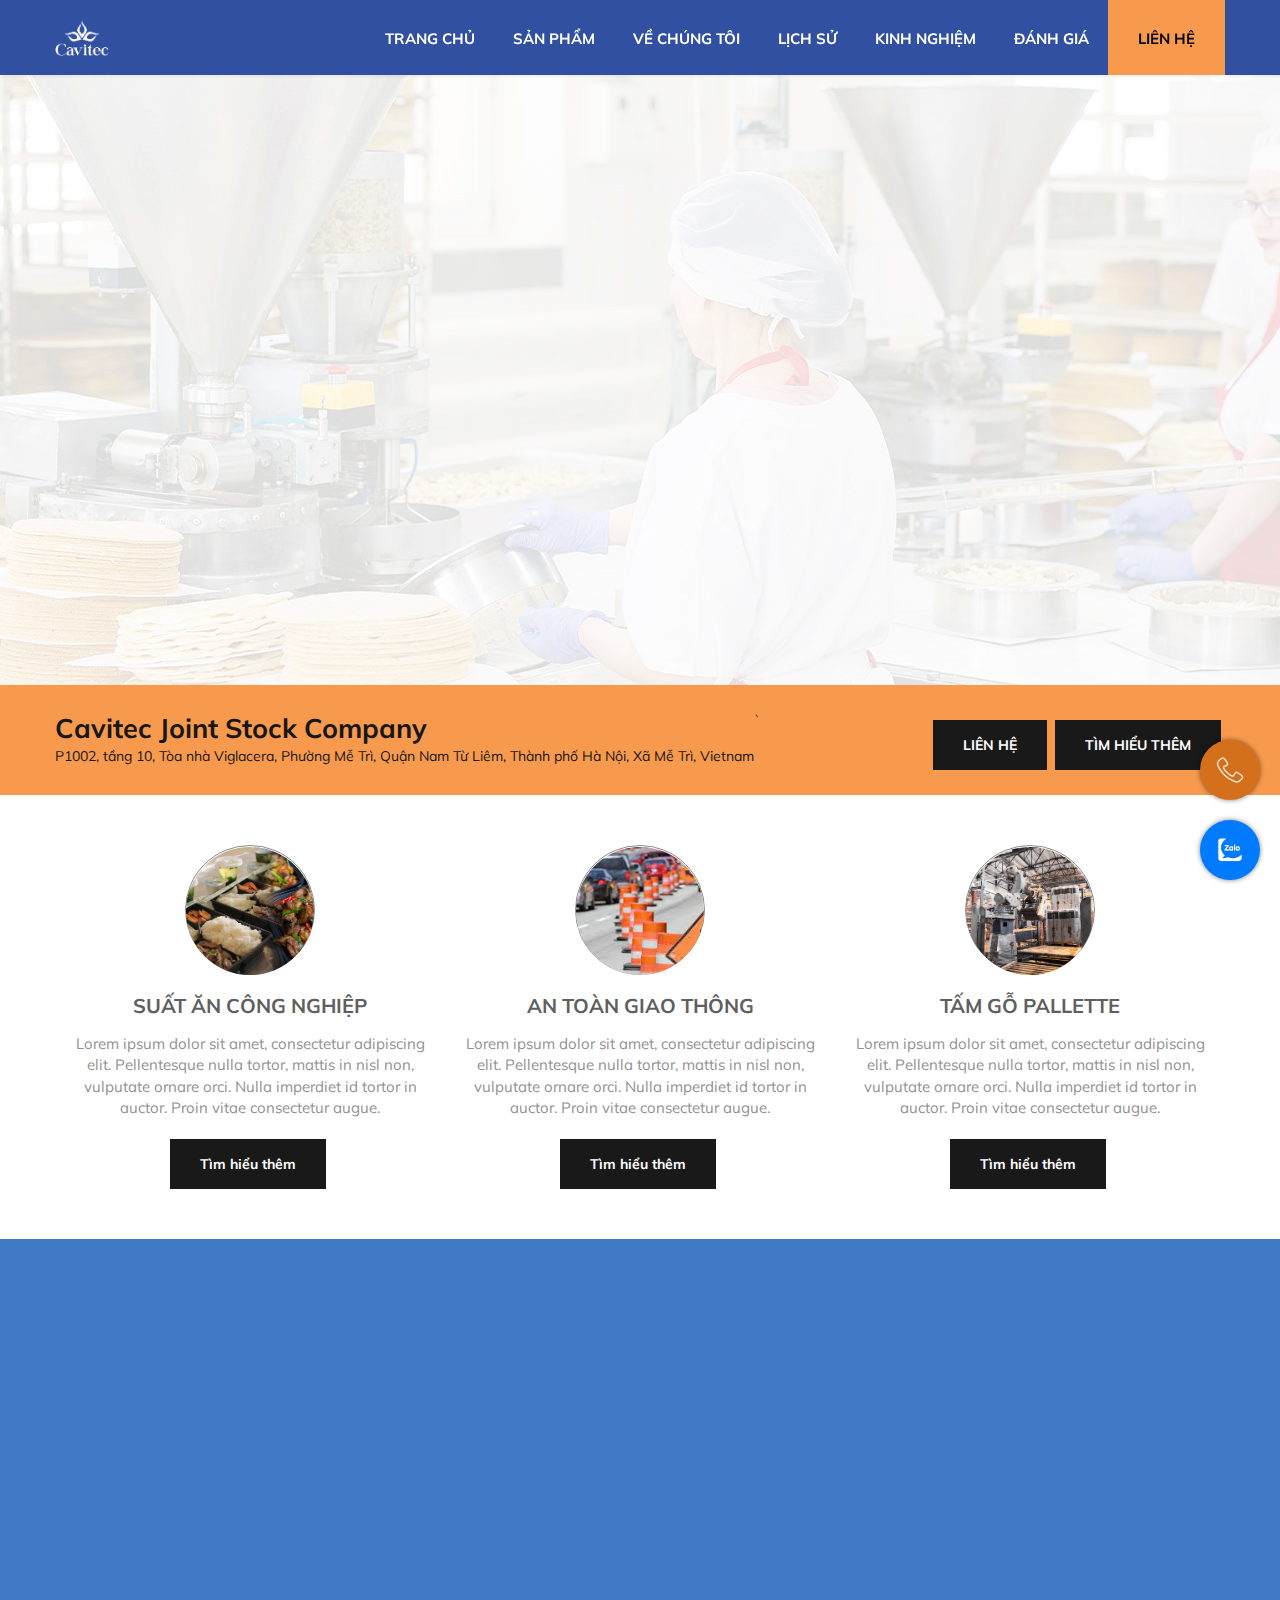
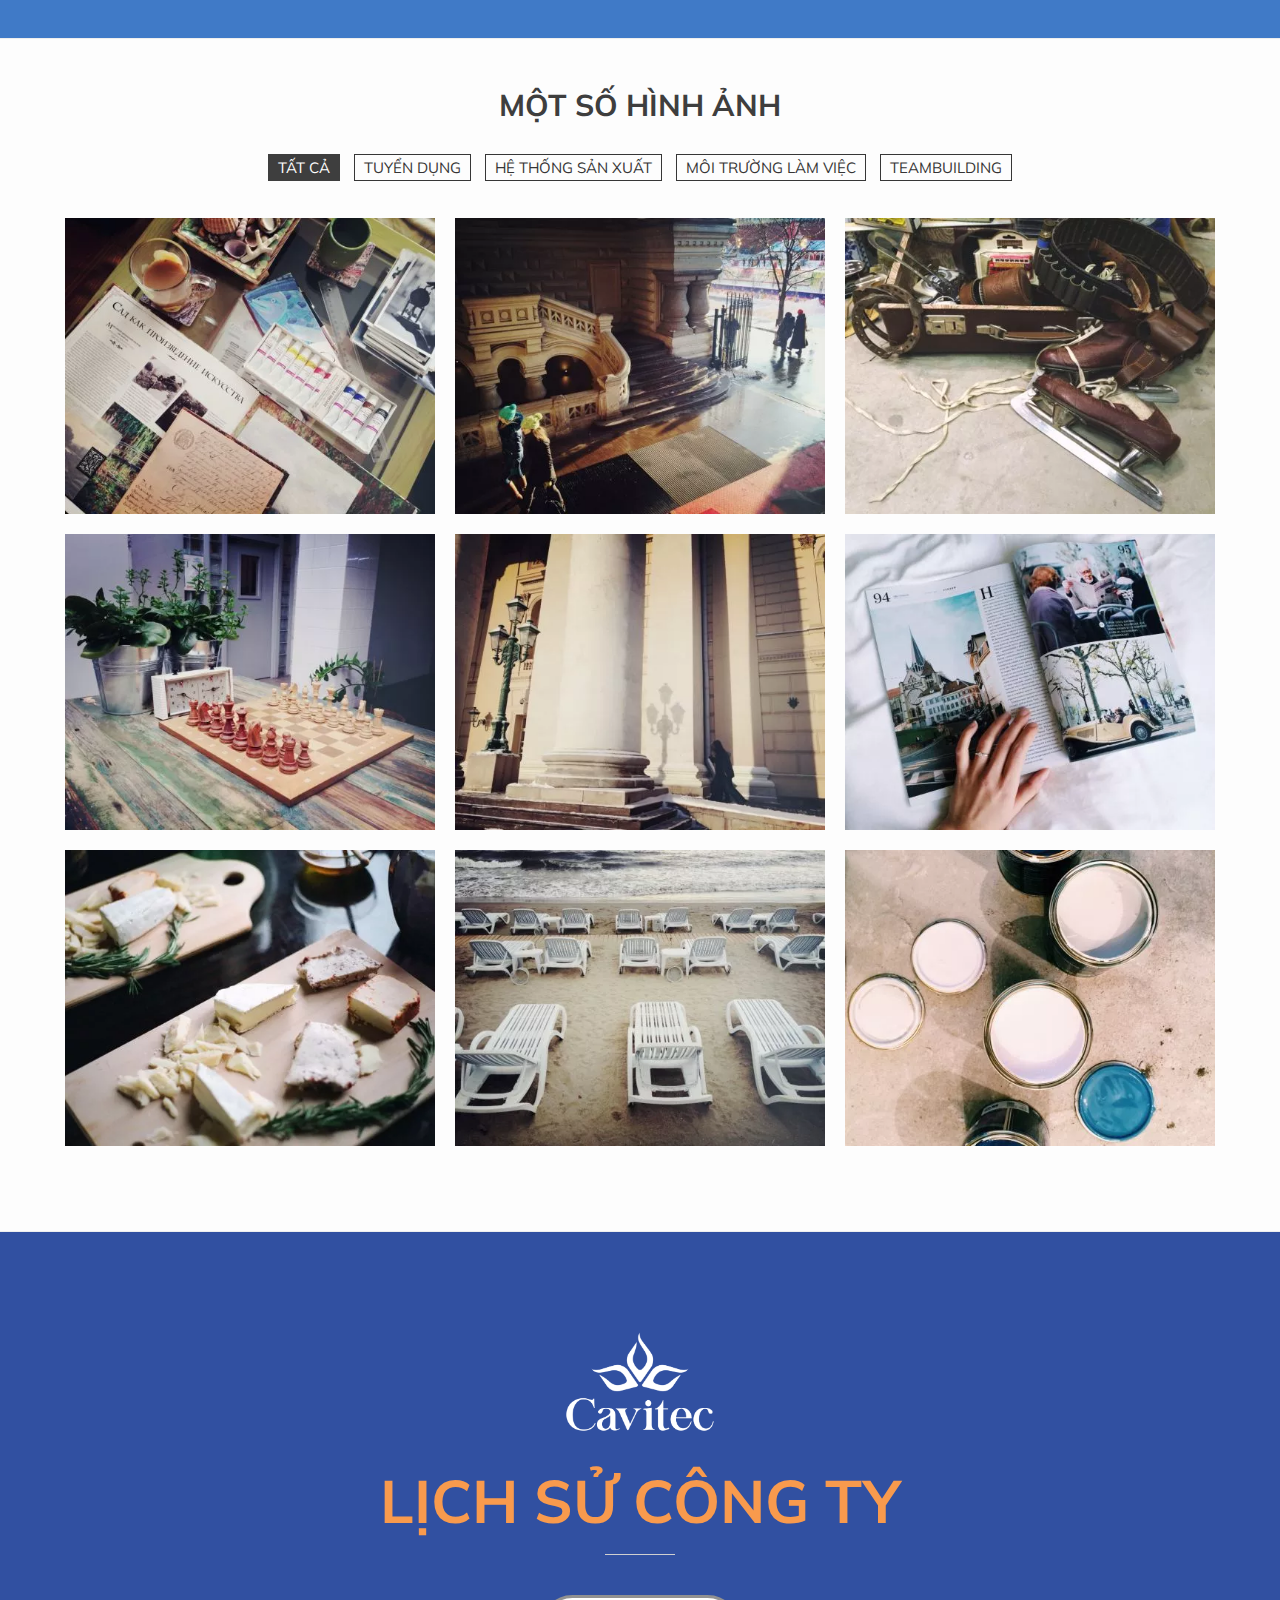
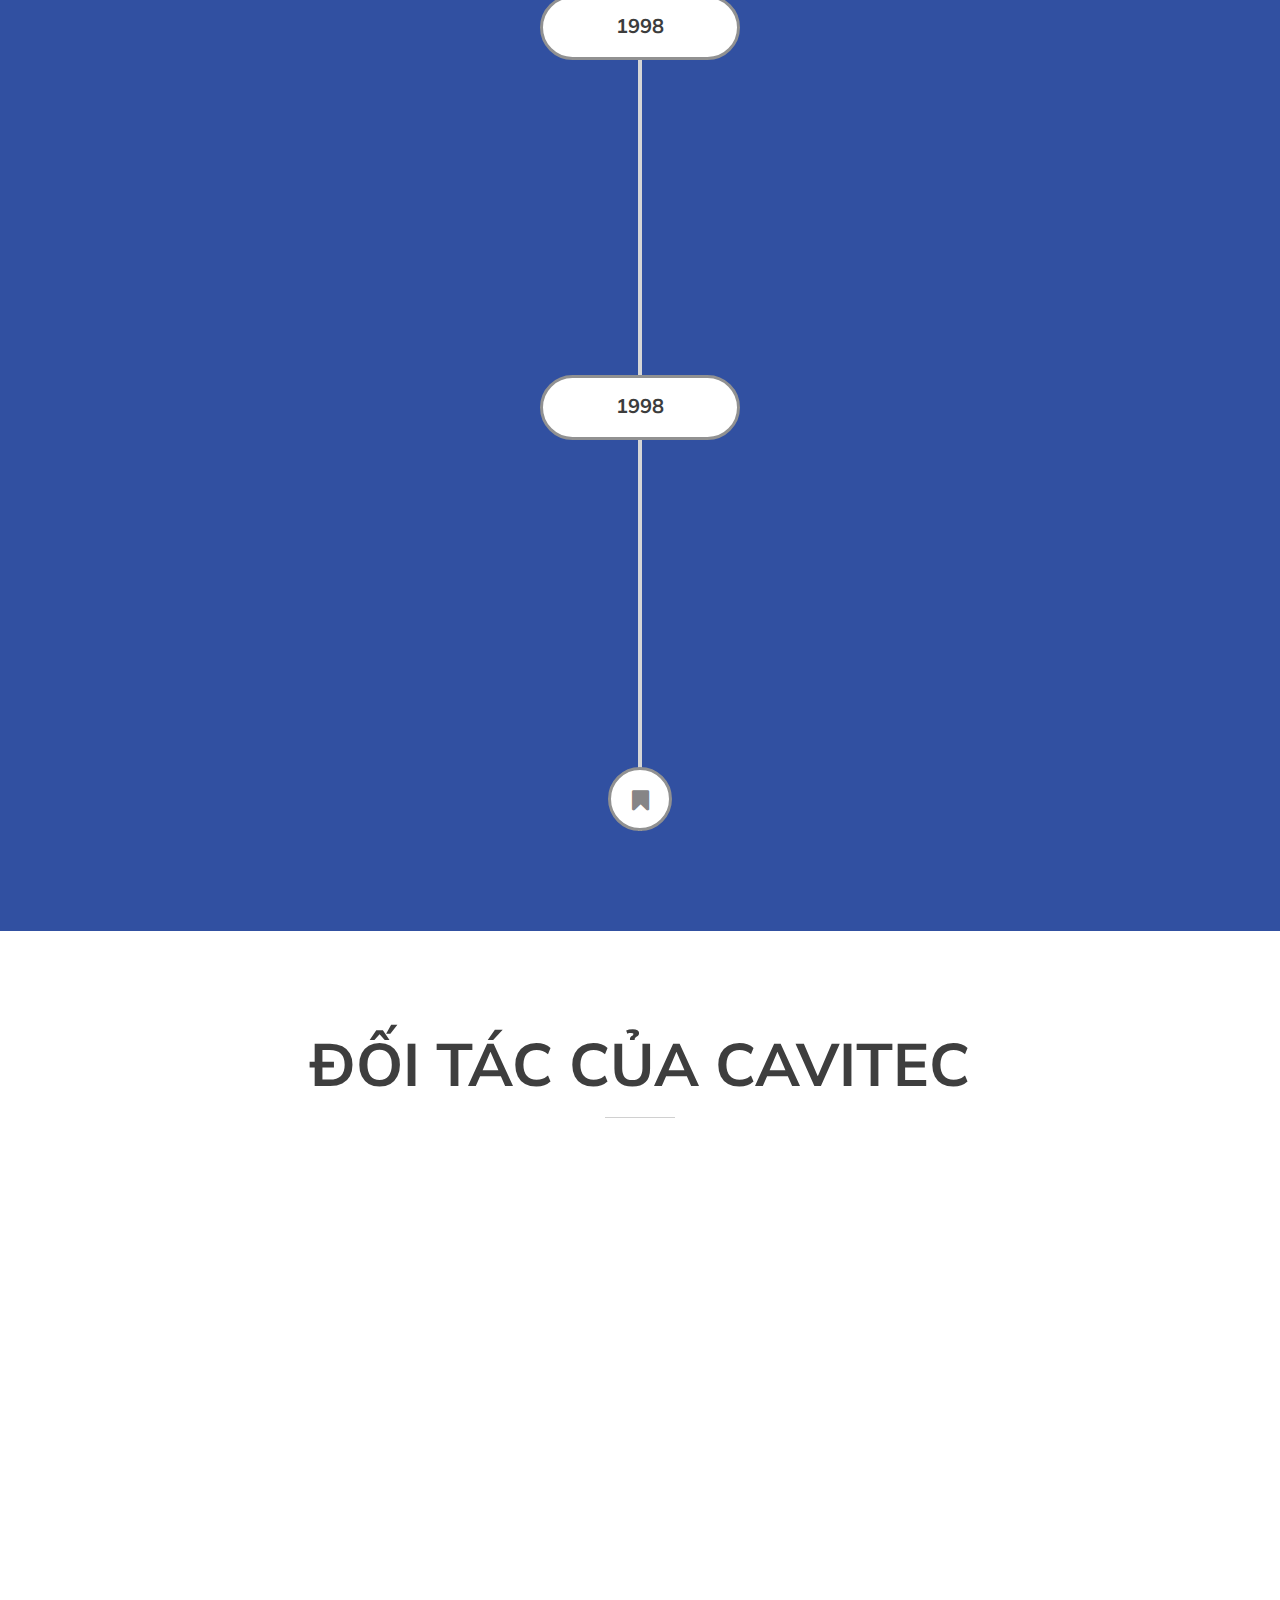
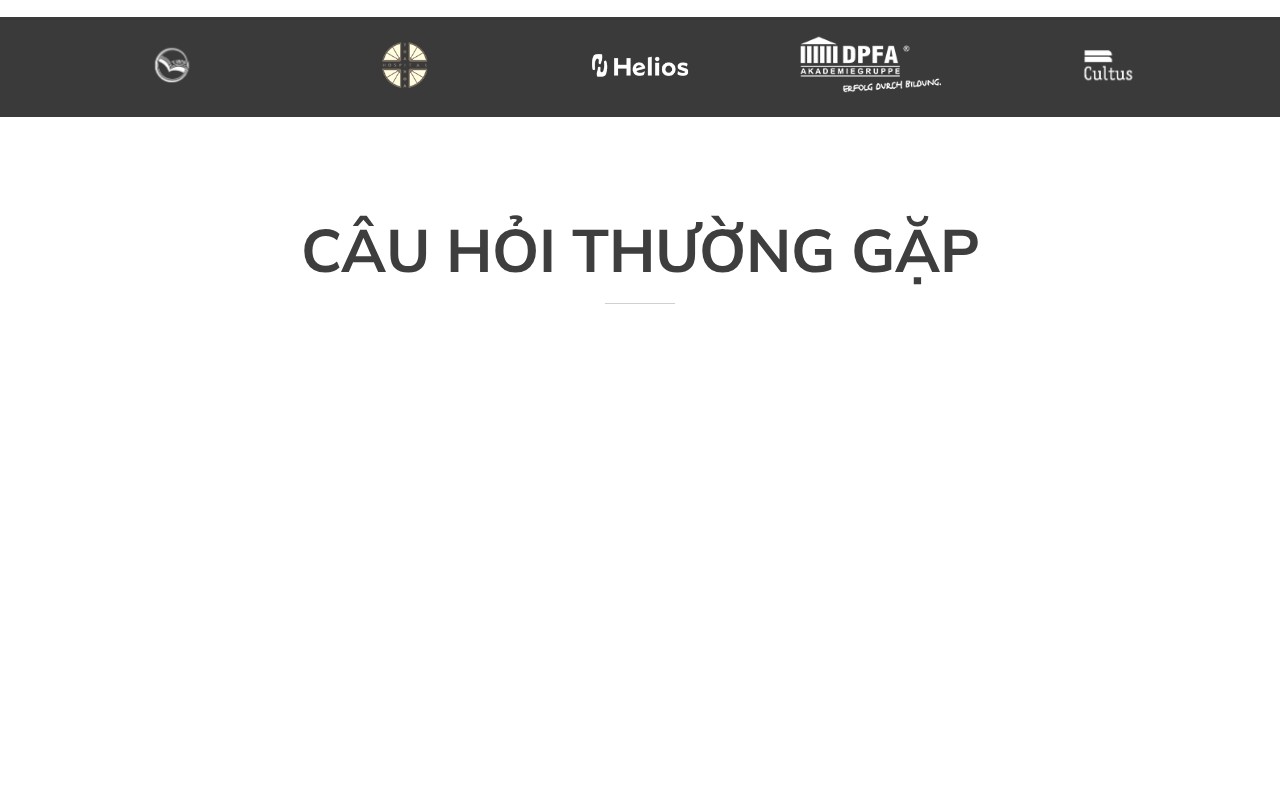
==== commit 8c2ababf: "pushing code" ====
--- a/index.html
+++ b/index.html
@@ -270,10 +270,10 @@
         `
         <div class="content-right white">
           <a
-            href="#contact"
+            href="lien-he.html"
             class="page-content-button bold uppercase white scroll"
           >
-            Tìm hiểu thêm
+            Liên hệ
           </a>
           <a
             href="#about"
@@ -380,7 +380,7 @@
                   <a
                     class="soft-bg-icons selected"
                     href="#filter"
-                    data-option-value=".2014"
+                    data-option-value=".founder"
                     ><span style="text-align: center">Nhà sáng lập</span></a
                   >
                 </div>
@@ -392,7 +392,7 @@
                   <a
                     class="soft-bg-icons"
                     href="#filter"
-                    data-option-value=".2015"
+                    data-option-value=".goals"
                     ><span style="text-align: center">Mục tiêu</span></a
                   >
                 </div>
@@ -404,14 +404,14 @@
                   <a
                     class="soft-bg-icons"
                     href="#filter"
-                    data-option-value=".now"
-                    ><span style="text-align: center">Kinh nghiệm</span></a
+                    data-option-value=".results"
+                    ><span style="text-align: center">Kết quả</span></a
                   >
                 </div>
               </div>
             </div>
             <div class="w-items t-left" style="margin-bottom: 32px">
-              <div class="w-item white 2014">
+              <div class="w-item white founder">
                 <h1 class="bold uppercase">Ông Ngô Văn Hóa</h1>
                 <p class="normal">
                   Ông Ngô Văn Hóa, Chủ tịch của Cavitec, là một nhà lãnh đạo tận
@@ -424,7 +424,7 @@
                   bền vững của công ty.
                 </p>
               </div>
-              <div class="w-item white 2015">
+              <div class="w-item white goals">
                 <h1 class="bold uppercase">Hơn 20 năm trong ngành</h1>
                 <p class="normal">
                   Lorem ipsum dolor sit amet, consectetur adipiscing elit.
@@ -441,7 +441,7 @@
                   ullamcorper nec, malesuada feugiat felis.
                 </p>
               </div>
-              <div class="w-item white now">
+              <div class="w-item white results">
                 <h1 class="bold uppercase">Kết quả</h1>
                 <p class="normal">
                   Lorem ipsum dolor sit amet, consectetur adipiscing elit.
@@ -825,8 +825,12 @@
               TGD. Tập đoàn Vietnam Airlines
             </h3>
             <p class="client-desc">
-              Thêm chữ Thêm chữ Thêm chữ Thêm chữ Thêm chữ Thêm chữ Thêm chữ
-              Thêm chữ Thêm chữ Thêm chữ Thêm chữ
+              <strong class="big-bracket">"</strong> Tôi đã có cơ hội làm việc
+              với công ty cung ứng thực phẩm sạch Cavitec trong thời gian gần
+              đây và tôi rất ấn tượng với chất lượng của sản phẩm. Thực phẩm của
+              Cavitec không chỉ đảm bảo vệ sinh mà còn được sản xuất từ nguồn
+              nguyên liệu hữu cơ chất lượng cao.
+              <strong class="big-bracket">"</strong>
             </p>
           </div>
           <div class="item">
@@ -837,11 +841,14 @@
               <span style="font-size: 1.75rem">Ông</span> Nguyễn văn B
             </h1>
             <h3 class="client-position uppercase">
-              TGD. Tập đoàn Vietnam Airlines
+              Hiệu trưởng trường THCS Marie Curie
             </h3>
             <p class="client-desc">
-              Thêm chữ Thêm chữ Thêm chữ Thêm chữ Thêm chữ Thêm chữ Thêm chữ
-              Thêm chữ Thêm chữ Thêm chữ Thêm chữ
+              <strong class="big-bracket">"</strong> Cavitec thực sự là đối tác
+              lý tưởng cho doanh nghiệp của tôi trong việc cung ứng thực phẩm
+              sạch. Sản phẩm của họ không chỉ đạt chuẩn về chất lượng mà còn
+              được đóng gói một cách chắc chắn và hiện đại.
+              <strong class="big-bracket">"</strong>
             </p>
           </div>
           <div class="item">
@@ -855,8 +862,11 @@
               TGD. Tập đoàn Vietnam Airlines
             </h3>
             <p class="client-desc">
-              Thêm chữ Thêm chữ Thêm chữ Thêm chữ Thêm chữ Thêm chữ Thêm chữ
-              Thêm chữ Thêm chữ Thêm chữ Thêm chữ
+              <strong class="big-bracket">"</strong> Tôi đã mua tấm gỗ công
+              nghiệp từ Cavitec để sử dụng trong dự án xây dựng của mình và
+              không thể hài lòng hơn với chất lượng của sản phẩm. Tấm gỗ của họ
+              không chỉ đẹp mắt mà còn rất chắc chắn và bền bỉ.
+              <strong class="big-bracket">"</strong>
             </p>
           </div>
         </div>
--- a/css/style.css
+++ b/css/style.css
@@ -1736,9 +1736,10 @@
 .soft-bg-icons {
     margin-left: 6px;
     margin-right: 6px;
-    padding: 6px    12px;
+    padding: 12px   24px;
     border-radius: 4px;
     background-color: #f89a4d !important;
+    font-size: 16px;
     font-weight: bold;
 }
 
@@ -2943,7 +2944,7 @@
 #clients .clients .item p.client-desc {
     margin: 0 auto;
     padding: 0;
-    font-size: 13px;
+    font-size: 16px;
 }
 
 
@@ -5968,4 +5969,68 @@
 
 .fab img, .fab-2 img {
     max-width: 40px;
+}
+
+.fs-16 {
+    font-size: 16px;
+}
+
+.map-wrap iframe {
+    width: 100% !important;
+    min-height: 500px;
+}
+
+.mt-6 {
+    margin-top: 6rem;
+}
+
+.mt-8 {
+    margin-top: 8rem;
+}
+
+.mb-2 {
+    margin-bottom: 2rem;
+}
+
+.container-fluid {
+    padding-left: 0;
+    padding-right: 0;
+}
+.footer-spacing {
+    margin-top: 600px;
+}
+
+.footer-wrap {
+    display: block;
+    width: 100vw;
+    height: 100%;
+    background-color: #3150a1;
+    padding: 48px 32px;
+}
+
+.footer-nav {
+    color: #fff;
+    margin-bottom: 8px;
+}
+
+.footer-wrap li{
+    margin-bottom: 8px;
+    font-weight: 700;
+}
+
+
+.footer-wrap a:hover {
+    color: #f89a4d;
+}
+
+.nav-inner div.nav-menu ul.nav li a:hover {
+    color: #303030 !important;
+}
+
+.nav-inner div.nav-menu ul.nav li a:active {
+    color: #303030 !important;
+}
+
+.big-bracket {
+    font-size: 24px;
 }--- a/css/responsive.css
+++ b/css/responsive.css
@@ -270,10 +270,22 @@
 }
 
 
+@media only screen and (min-width: 800px) {
+    .pc-ml-2 {
+        margin-left: 2rem !important;
+    }
+}
 
 /* MAX 800px */
 
 @media only screen and (max-width: 800px) {
+    .mb-text-center {
+        text-align:  center;
+    }
+    .cd-firstline {
+        margin-top: 10px !important;
+    }
+
 
     /* Team Boxes */
     #team .team .team-boxes .item {
@@ -449,6 +461,16 @@
 
 @media only screen and (max-width: 640px) {
 
+    .soft-bg-icons {
+        margin-left: 6px;
+        margin-right: 6px;
+        padding: 6px   12px;
+        border-radius: 4px;
+        background-color: #f89a4d !important;
+        font-size: 16px;
+        font-weight: bold;
+    }
+
     /* Page Content */
     section.page-content .page-content-inner .content-left,
     section.page-content .page-content-inner .content-right {
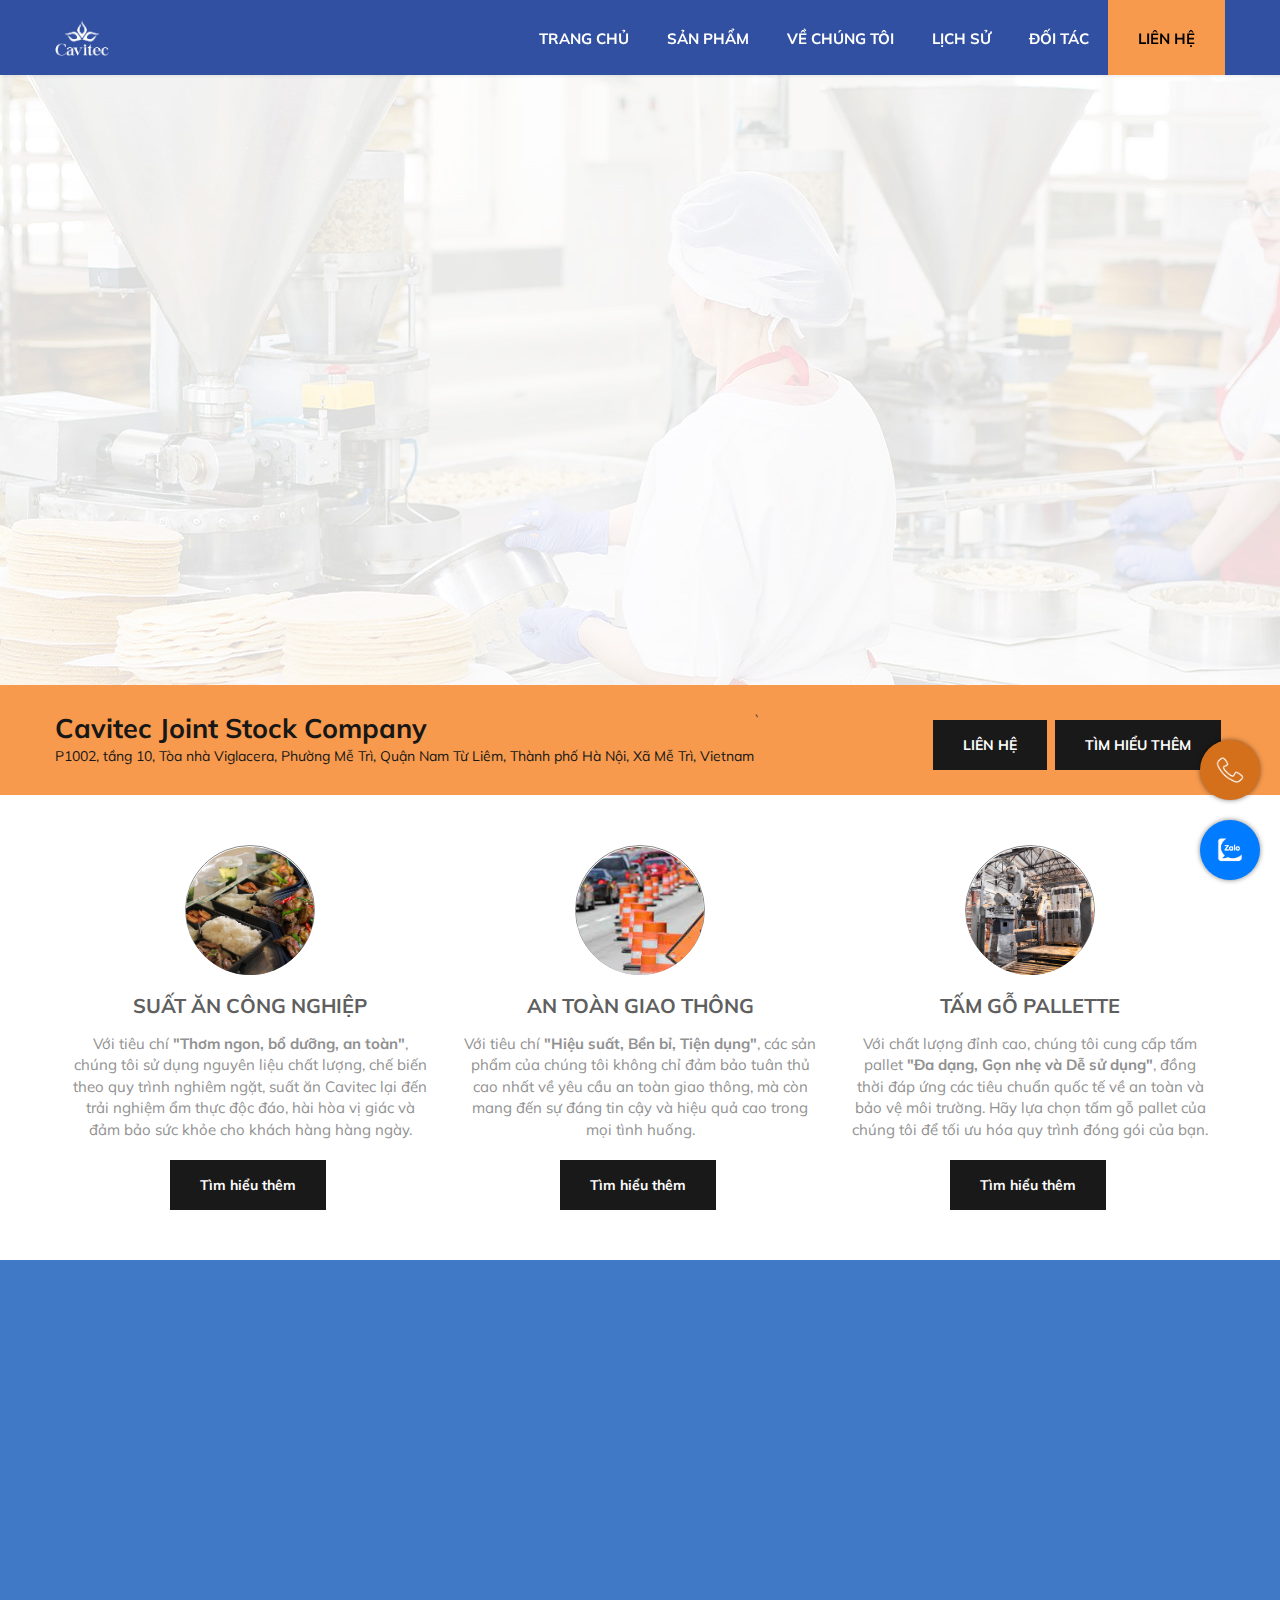
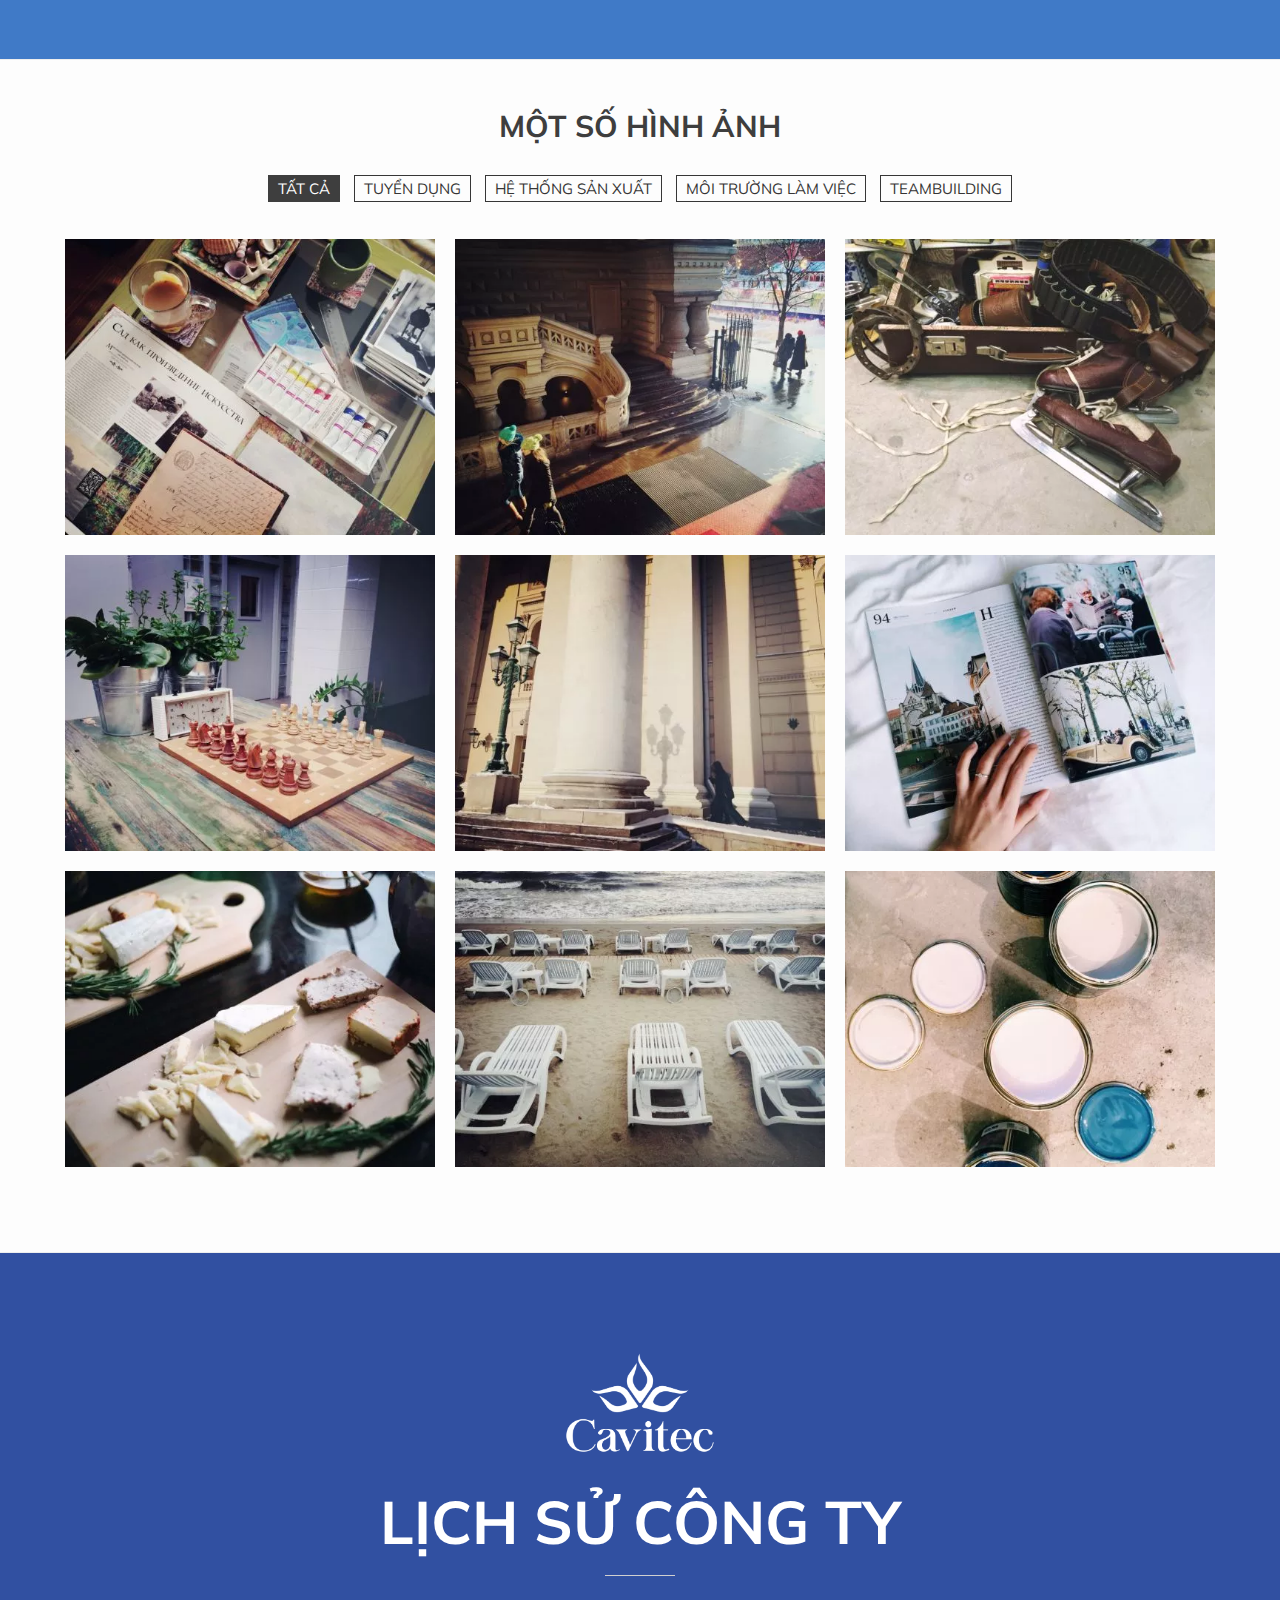
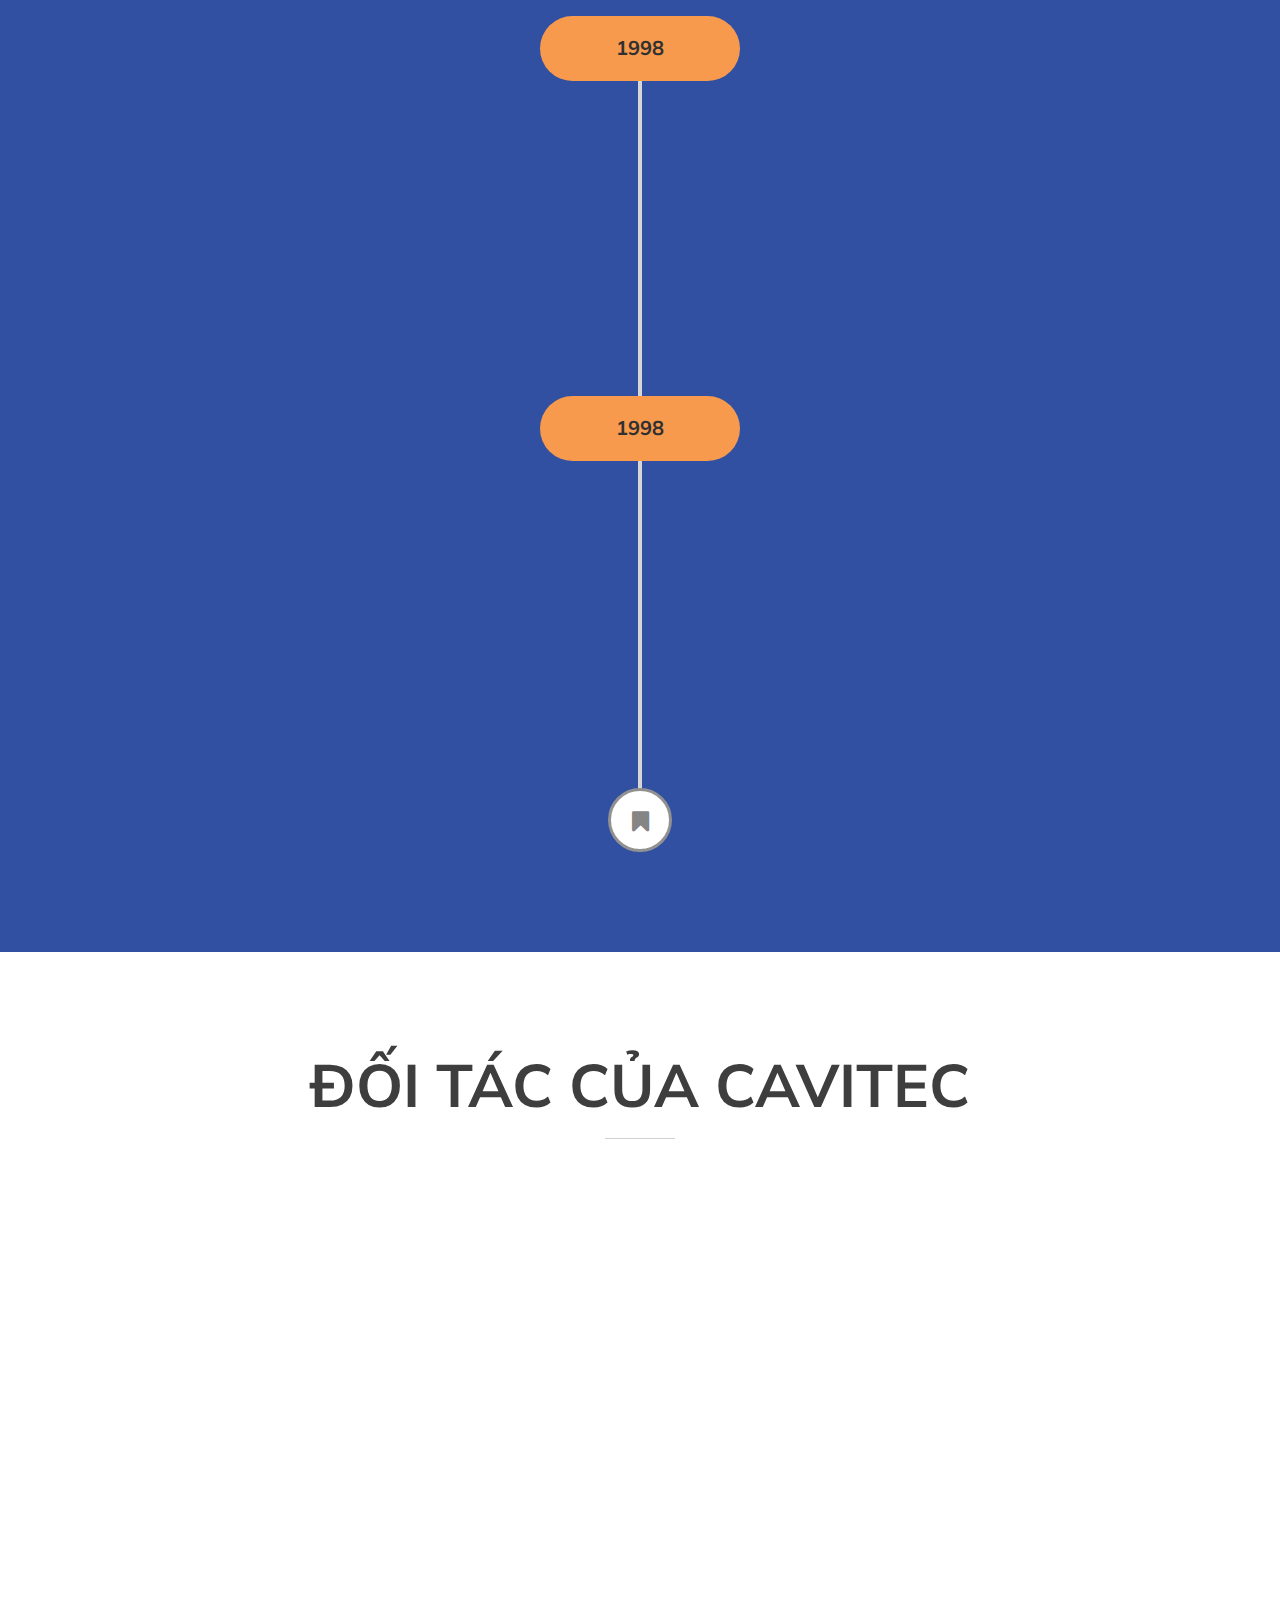
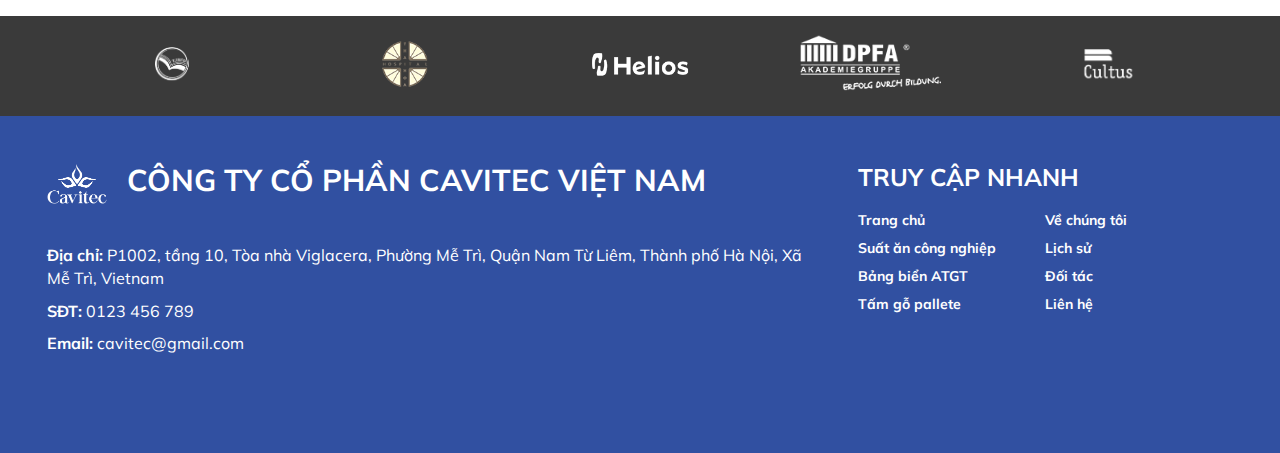
==== commit a91537b8: "update git" ====
--- a/index.html
+++ b/index.html
@@ -70,8 +70,7 @@
               </ul>
             </li>
             <li><a href="#history" class="header-li scroll">Lịch sử</a></li>
-            <li><a href="#clients" class="header-li scroll">Kinh nghiệm</a></li>
-            <li><a href="#features" class="header-li scroll">Đánh giá</a></li>
+            <li><a href="#clients" class="header-li scroll">Đối tác</a></li>
             <li class="contact-nav">
               <a
                 href="lien-he.html"
@@ -299,10 +298,10 @@
               <strong>Suất ăn công nghiệp</strong>
             </h3>
             <p class="normal">
-              Lorem ipsum dolor sit amet, consectetur adipiscing elit.
-              Pellentesque nulla tortor, mattis in nisl non, vulputate ornare
-              orci. Nulla imperdiet id tortor in auctor. Proin vitae consectetur
-              augue.
+              Với tiêu chí <strong>"Thơm ngon, bổ dưỡng, an toàn"</strong>,
+              chúng tôi sử dụng nguyên liệu chất lượng, chế biến theo quy trình
+              nghiêm ngặt, suất ăn Cavitec lại đến trải nghiệm ẩm thực độc đáo,
+              hài hòa vị giác và đảm bảo sức khỏe cho khách hàng hàng ngày.
             </p>
             <a href="#contact" class="button-black-primary"> Tìm hiểu thêm </a>
           </div>
@@ -318,10 +317,10 @@
               <strong>AN TOÀN GIAO THÔNG</strong>
             </h3>
             <p class="normal">
-              Lorem ipsum dolor sit amet, consectetur adipiscing elit.
-              Pellentesque nulla tortor, mattis in nisl non, vulputate ornare
-              orci. Nulla imperdiet id tortor in auctor. Proin vitae consectetur
-              augue.
+              Với tiêu chí <strong>"Hiệu suất, Bền bỉ, Tiện dụng"</strong>, các
+              sản phẩm của chúng tôi không chỉ đảm bảo tuân thủ cao nhất về yêu
+              cầu an toàn giao thông, mà còn mang đến sự đáng tin cậy và hiệu
+              quả cao trong mọi tình huống.
             </p>
             <a href="#contact" class="button-black-primary"> Tìm hiểu thêm </a>
           </div>
@@ -337,10 +336,11 @@
               <strong>Tấm gỗ Pallette</strong>
             </h3>
             <p class="normal">
-              Lorem ipsum dolor sit amet, consectetur adipiscing elit.
-              Pellentesque nulla tortor, mattis in nisl non, vulputate ornare
-              orci. Nulla imperdiet id tortor in auctor. Proin vitae consectetur
-              augue.
+              Với chất lượng đỉnh cao, chúng tôi cung cấp tấm pallet
+              <strong>"Đa dạng, Gọn nhẹ và Dễ sử dụng"</strong>, đồng thời đáp
+              ứng các tiêu chuẩn quốc tế về an toàn và bảo vệ môi trường. Hãy
+              lựa chọn tấm gỗ pallet của chúng tôi để tối ưu hóa quy trình đóng
+              gói của bạn.
             </p>
             <a href="#contact" class="button-black-primary"> Tìm hiểu thêm </a>
           </div>
@@ -519,6 +519,10 @@
                 href="images/portfolio/01.jpg"
                 data-rel="prettyPhoto[portfolio]"
                 class="work-image"
+                title="
+                <p style='margin-bottom:6px'><strong>Caption for Image 2</strong></p>
+                <p>Suất ăn công nghiệp 1</p>
+                "
               >
                 <img src="images/portfolio/01.jpg" alt="" />
                 <div class="item-details">
@@ -674,10 +678,7 @@
         <div class="text-center">
           <img src="images/brand/LOGO-03.png" class="brand-img-header" />
         </div>
-        <h1
-          class="header uppercase brand-secondary bold"
-          style="margin-top: 36px"
-        >
+        <h1 class="header uppercase white bold" style="margin-top: 36px">
           Lịch sử công ty
         </h1>
         <div class="header-strips-one"></div>
@@ -897,84 +898,86 @@
         </div>
       </div>
     </section>
-    <section id="why-we" class="container-fluid">
-      <div class="inner clearfix">
-        <h1 class="header uppercase dark bold">Câu hỏi thường gặp</h1>
-        <div class="header-strips-one"></div>
-        <div class="items">
-          <div
-            class="col-xs-12 w-left no-padding animated accordion"
-            data-animation="fadeIn"
-            data-animation-delay="0"
-          >
-            <div class="panel-group" id="accordion">
-              <div class="panel panel-default">
-                <a
-                  data-toggle="collapse"
-                  data-parent="#accordion"
-                  href="#collapseOne"
-                  class="panel-button bold"
+
+    <section>
+      <div
+        class="footer-wrap d-flex-pc align-items-start justify-content-center"
+      >
+        <div class="col-12 col-md-8 d-flex align-items-center mb-4">
+          <div class="mb-text-center">
+            <div class="d-flex-pc align-items-center pc-text-right">
+              <img
+                src="images/brand/LOGO-03.png"
+                style="max-width: 60px"
+                class="mb-4"
+              />
+              <h2
+                class="uppercase white bold mb-4 pc-ml-2"
+                style="margin: 0; padding: 0"
+              >
+                Công ty Cổ phần Cavitec Việt Nam
+              </h2>
+            </div>
+            <div class="fs-16 white">
+              <p>
+                <strong>Địa chỉ:</strong> P1002, tầng 10, Tòa nhà Viglacera,
+                Phường Mễ Trì, Quận Nam Từ Liêm, Thành phố Hà Nội, Xã Mễ Trì,
+                Vietnam
+              </p>
+              <p><strong>SĐT:</strong> 0123 456 789</p>
+              <p><strong>Email:</strong> cavitec@gmail.com</p>
+            </div>
+          </div>
+        </div>
+        <div class="col-12 col-md-4">
+          <h3
+            class="uppercase white bold"
+            style="margin: 0; padding: 0; margin-bottom: 20px"
+          >
+            Truy cập nhanh
+          </h3>
+          <div class="d-flex" style="width: 100%">
+            <ul style="width: 50%">
+              <li><a href="/" class="footer-nav">Trang chủ</a></li>
+              <li class="">
+                <ul class="">
+                  <li>
+                    <a
+                      class="footer-nav"
+                      href="suat-an-cong-nghiep.html"
+                      class="scroll"
+                      >Suất ăn công nghiệp</a
+                    >
+                  </li>
+                  <li>
+                    <a class="footer-nav" href="#portfolio" class="scroll"
+                      >Bảng biển ATGT</a
+                    >
+                  </li>
+                  <li>
+                    <a class="footer-nav" href="#portfolio" class="scroll"
+                      >Tấm gỗ pallete</a
+                    >
+                  </li>
+                </ul>
+              </li>
+            </ul>
+            <ul class="mb-text-right" style="width: 50%">
+              <li class="">
+                <a class="footer-nav"
+                  >Về chúng tôi<b data-toggle="dropdown"></b
+                ></a>
+              </li>
+              <li><a href="#history" class="footer-nav">Lịch sử</a></li>
+              <li>
+                <a href="#clients" class="footer-nav">Đối tác</a>
+              </li>
+              <li class="">
+                <a class="footer-nav" href="lien-he.html" class="scroll"
+                  >Liên hệ</a
                 >
-                  1. Câu hỏi số 1:
-                </a>
-                <div id="collapseOne" class="panel-collapse collapse in">
-                  <div class="panel-body">
-                    Lorem ipsum dolor sit amet, consectetur adipiscing elit. Sed
-                    quis neque ante. Cras non dui ac ligula facilisis ultricies
-                    sed nec risus. Phasellus elementum purus arcu, vel aliquam
-                    est placerat quis. Morbi semper nunc vel augue auctor
-                    tristique. Phasellus consequat nisi in tortor semper,
-                    maximus mattis lorem sagittis. Pellentesque non felis sit
-                    amet nibh malesuada ullamcorper. Duis purus ex, elementum et
-                    magna et, condimentum porta dui.
-                  </div>
-                </div>
-              </div>
-              <div class="panel panel-default">
-                <a
-                  data-toggle="collapse"
-                  data-parent="#accordion"
-                  href="#collapsetwo"
-                  class="panel-button bold"
-                >
-                  1. Câu hỏi số 2:
-                </a>
-                <div id="collapsetwo" class="panel-collapse collapse">
-                  <div class="panel-body">
-                    Lorem ipsum dolor sit amet, consectetur adipiscing elit. Sed
-                    quis neque ante. Cras non dui ac ligula facilisis ultricies
-                    sed nec risus. Phasellus elementum purus arcu, vel aliquam
-                    est placerat quis. Morbi semper nunc vel augue auctor
-                    tristique. Phasellus consequat nisi in tortor semper,
-                    maximus mattis lorem sagittis. Pellentesque non felis sit
-                    amet nibh malesuada ullamcorper. Duis purus ex, elementum et
-                    magna et, condimentum porta dui.
-                  </div>
-                </div>
-              </div>
-              <div class="panel panel-default">
-                <a
-                  data-toggle="collapse"
-                  data-parent="#accordion"
-                  href="#collapseThree"
-                  class="panel-button bold"
-                >
-                  3. Câu hỏi số 3:
-                </a>
-                <div id="collapseThree" class="panel-collapse collapse">
-                  <div class="panel-body">
-                    Lorem ipsum dolor sit amet, consectetur adipiscing elit. Sed
-                    quis neque ante. Cras non dui ac ligula facilisis ultricies
-                    sed nec risus. Phasellus elementum purus arcu, vel aliquam
-                    est placerat quis. Morbi semper nunc vel augue auctor
-                    tristique. Phasellus consequat nisi in tortor semper,
-                    maximus mattis lorem sagittis. Pellentesque non felis sit
-                    amet nibh malesuada ullamcorper. Duis purus ex, elementum et
-                    magna et, condimentum porta dui.
-                  </div>
-                </div>
-              </div>
-            </div>
+              </li>
+            </ul>
           </div>
         </div>
       </div>
--- a/css/style.css
+++ b/css/style.css
@@ -5520,16 +5520,20 @@
 .timeline .year {
     width: 200px;
     height: 65px;
-    border: 3px solid #919191;
     border-radius: 300px;
-    background: white;
+    background: #f89a4d;
     clear: both;
     padding: 5px;
+    line-height: 36px;
     text-align: center;
     font-weight: 300;
-    color: #3c3d3d;
+    color: #303030;
     font-size: 20px;
     margin: 31px auto;
+}
+
+.text-center {
+    text-align: center;
 }
 
 
@@ -5868,7 +5872,7 @@
 } */
 
 .tab-content.container {
-    max-width: 800px;
+    max-width: 1200px;
 }
 
 .mw-full {
@@ -5895,21 +5899,23 @@
 
 .button-main-primary {
     display: inline-block;
-    padding: 12px 16px;
-    width: 260px;
-    margin: 10px 4px 0 0;
-    background-color: #284386;
+    padding: 6px 24px;
+    margin: 16px 4px 0 0;
+    background-color: #f89a4d;
     -webkit-transition: all 0.3s;
     -moz-transition: all 0.3s;
     transition: all 0.3s;
-    color: #fff;
+    color: #303030;
     margin-top: 16px;
     border-radius: 999px;
+    font-size: 16px;
+    font-weight: 900 !important;
+    box-shadow: 0 0 12px 8px #30303028;
 }
 
 
 .button-main-primary:hover {
-    background-color: #192b58;
+    background-color: #303030;
     color: #ffff;
 }
 
@@ -6033,4 +6039,63 @@
 
 .big-bracket {
     font-size: 24px;
+    line-height: 0;
+}
+
+.mb-4 {
+    margin-bottom: 4rem;
+}
+
+.card-fancy-list {
+    margin-top: 24px;
+    margin-bottom: 48px;
+}
+
+.card-fancy-list>* {
+    margin-bottom: 24px;
+}
+
+.card-fancy {
+    display: flex;
+    border-radius: 24px;
+    border: 2px solid #e0e0e0;
+    align-items: center;
+    transition: 0.3s ease all;
+}
+
+.card-fancy:hover {
+    border: 2px solid #f89a4d;
+}
+
+.card-fancy:hover h3 {
+    color: #3150a1;
+}
+
+.card-img {
+    width: 40%;
+    margin-right: 40px;
+}
+
+.card-img img {
+    width: 400px;
+    height: 300px;
+    object-fit: cover;
+    border-radius: 22px 0 0 22px;
+}
+
+.card-description {
+
+}
+
+.card-description h3 {
+    padding: 0;
+    margin: 0;
+    margin-bottom: 12px;
+    font-weight: 800;
+    transition: 0.3s ease all;
+}
+
+.card-description p {
+    line-height: 24px;
+    font-size: 18px;
 }--- a/css/responsive.css
+++ b/css/responsive.css
@@ -267,6 +267,7 @@
     #team .team .team-boxes .item {
         padding: 0 15px;
     }
+    
 }
 
 
@@ -274,17 +275,44 @@
     .pc-ml-2 {
         margin-left: 2rem !important;
     }
+
+    .pc-show {
+        display: inline-block;
+    }
+
+    .pc-hide {
+        display: none;
+    }
+
 }
 
 /* MAX 800px */
 
 @media only screen and (max-width: 800px) {
+    .mb-text-right {
+        text-align:  right;
+    }
+
+    .pc-show {
+        display: none;
+    }
+
+    .pc-hide {
+        display: inline-block;
+    }
+
+
     .mb-text-center {
         text-align:  center;
     }
     .cd-firstline {
         margin-top: 10px !important;
     }
+    .button-main-primary {
+    
+        padding: 12px 24px;
+    }
+    
 
 
     /* Team Boxes */
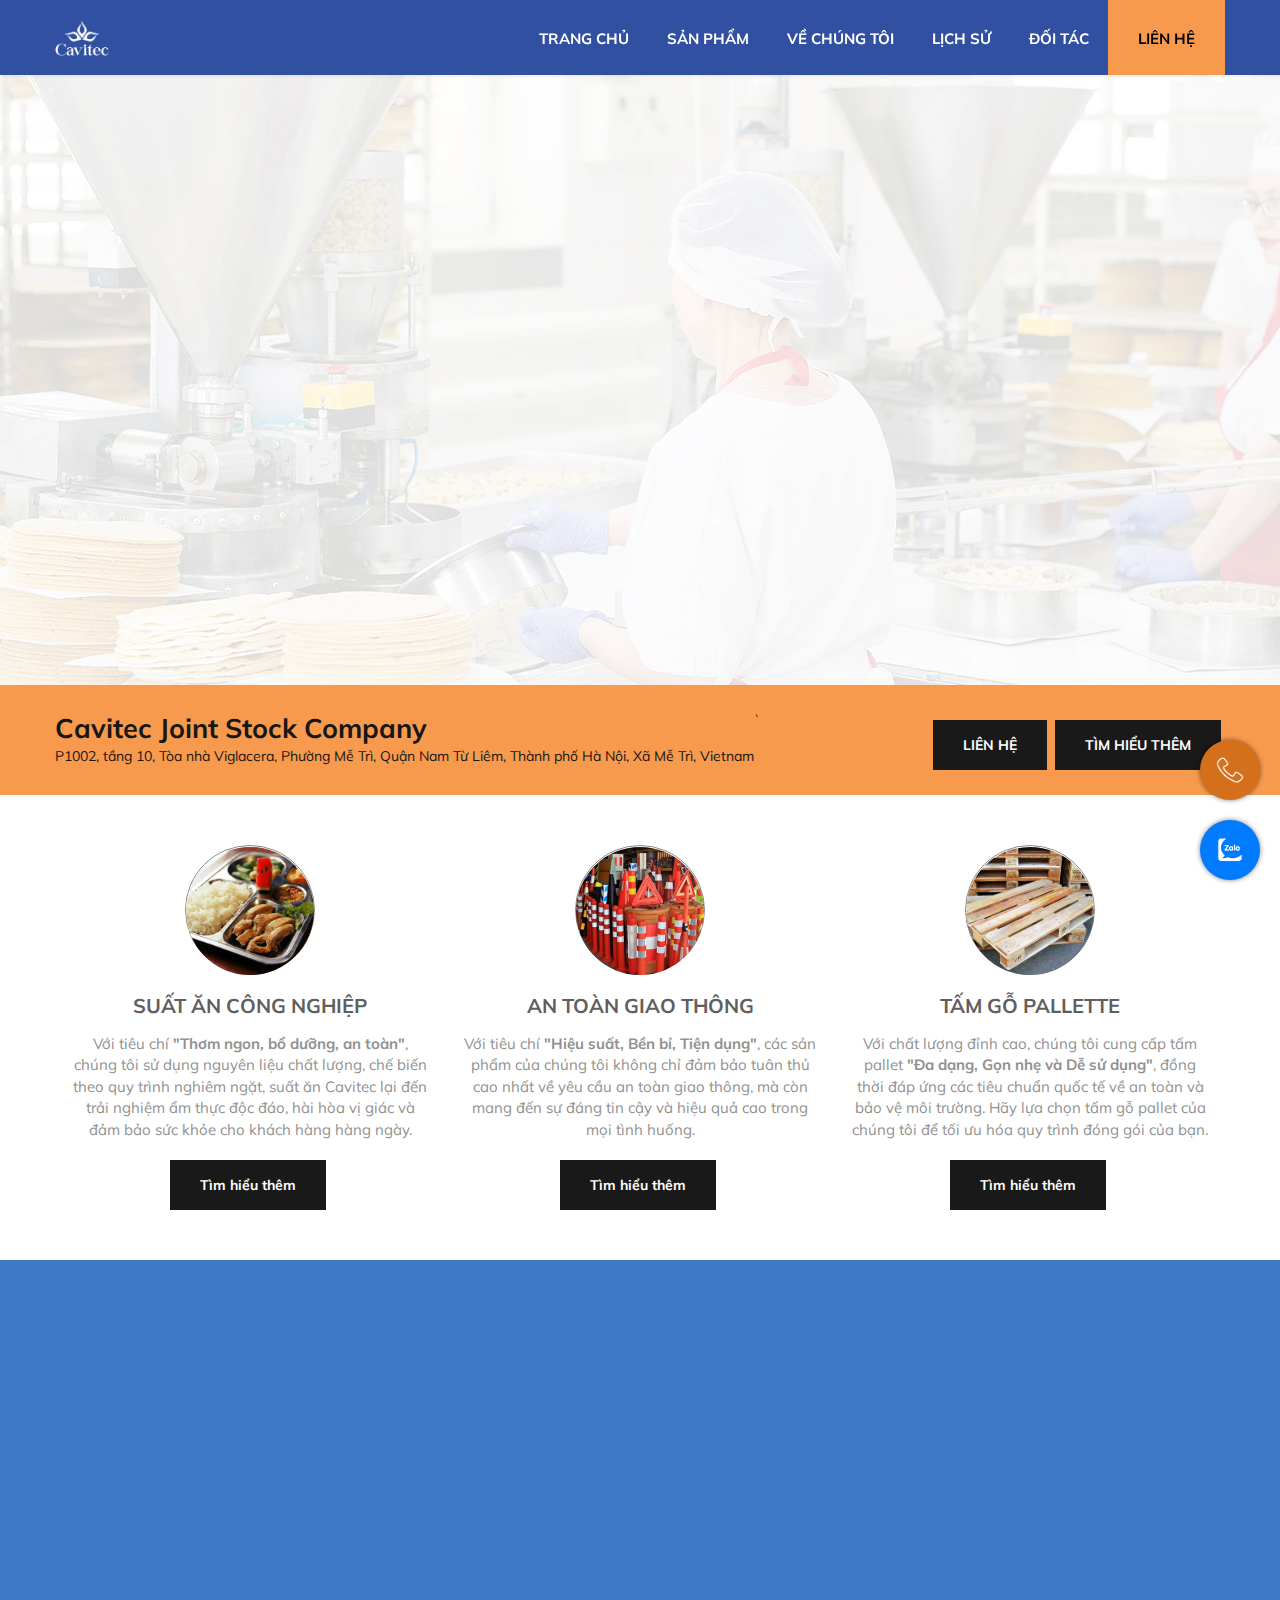
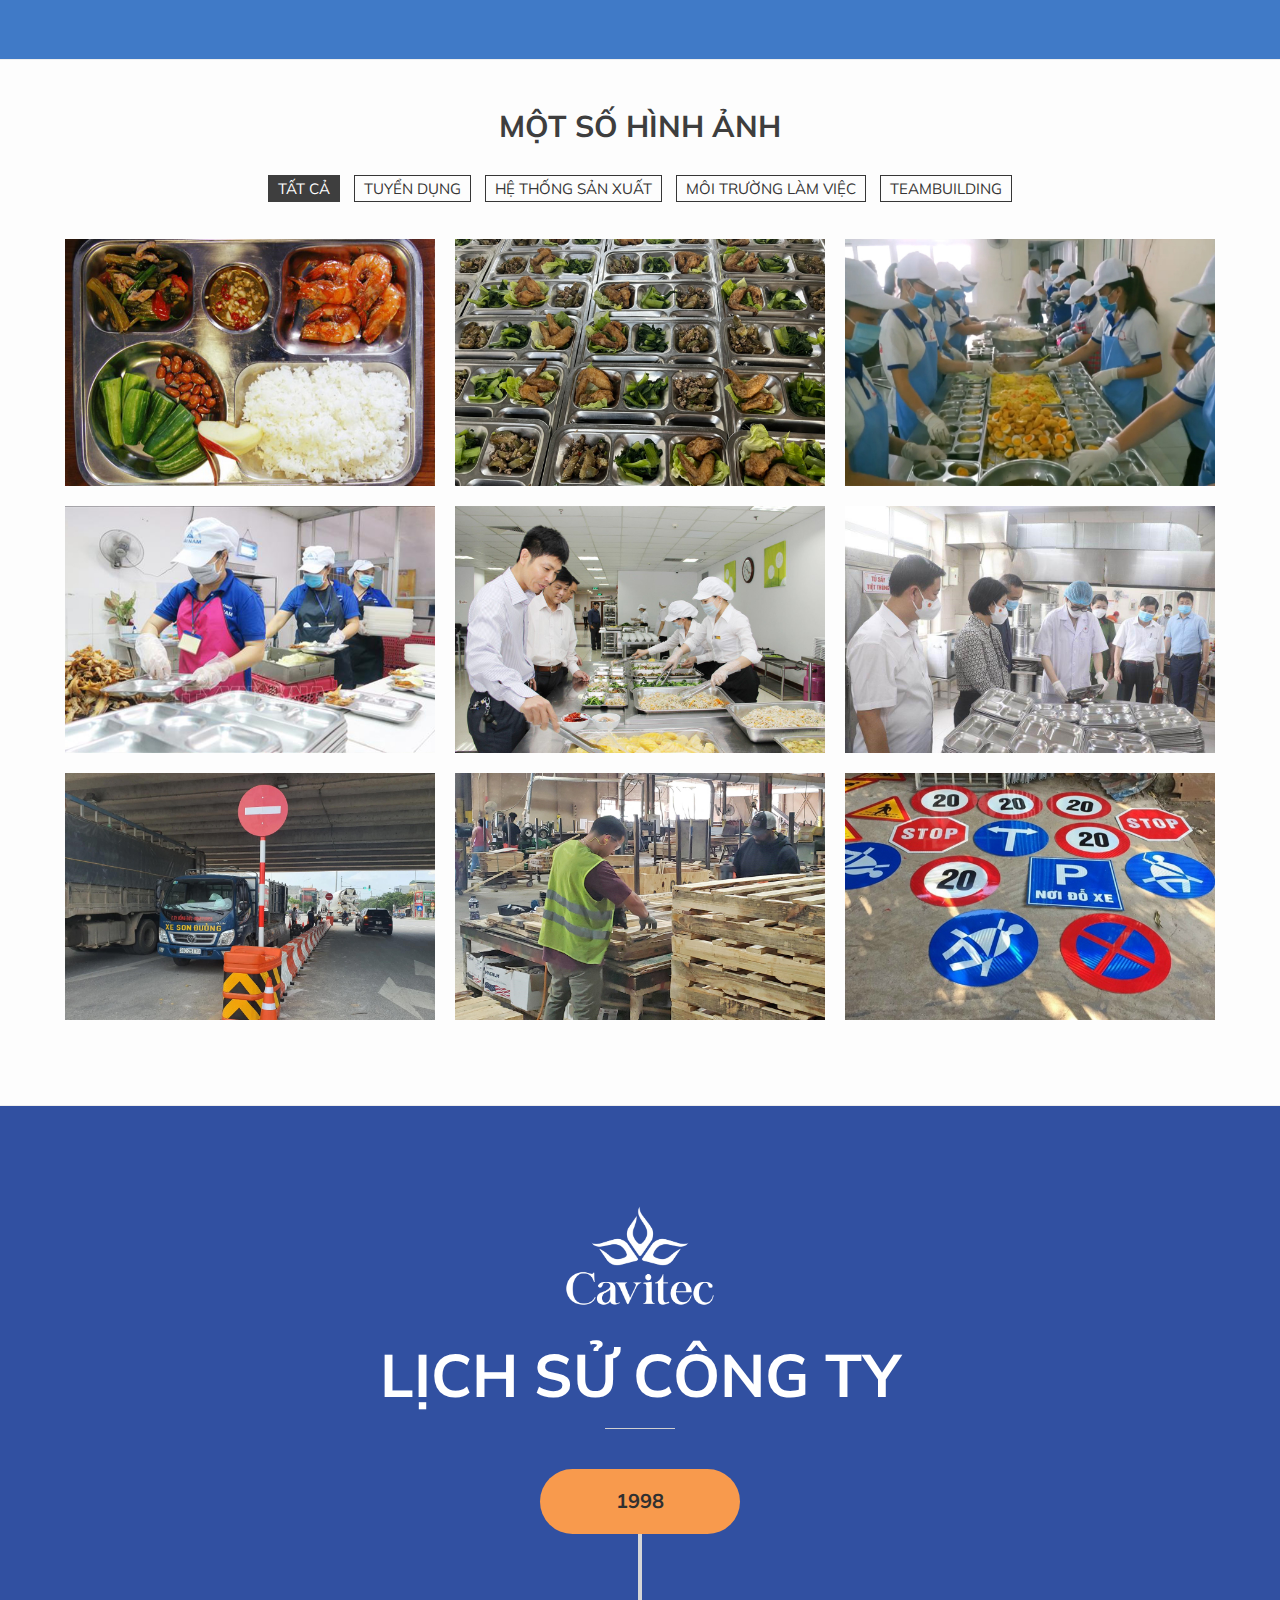
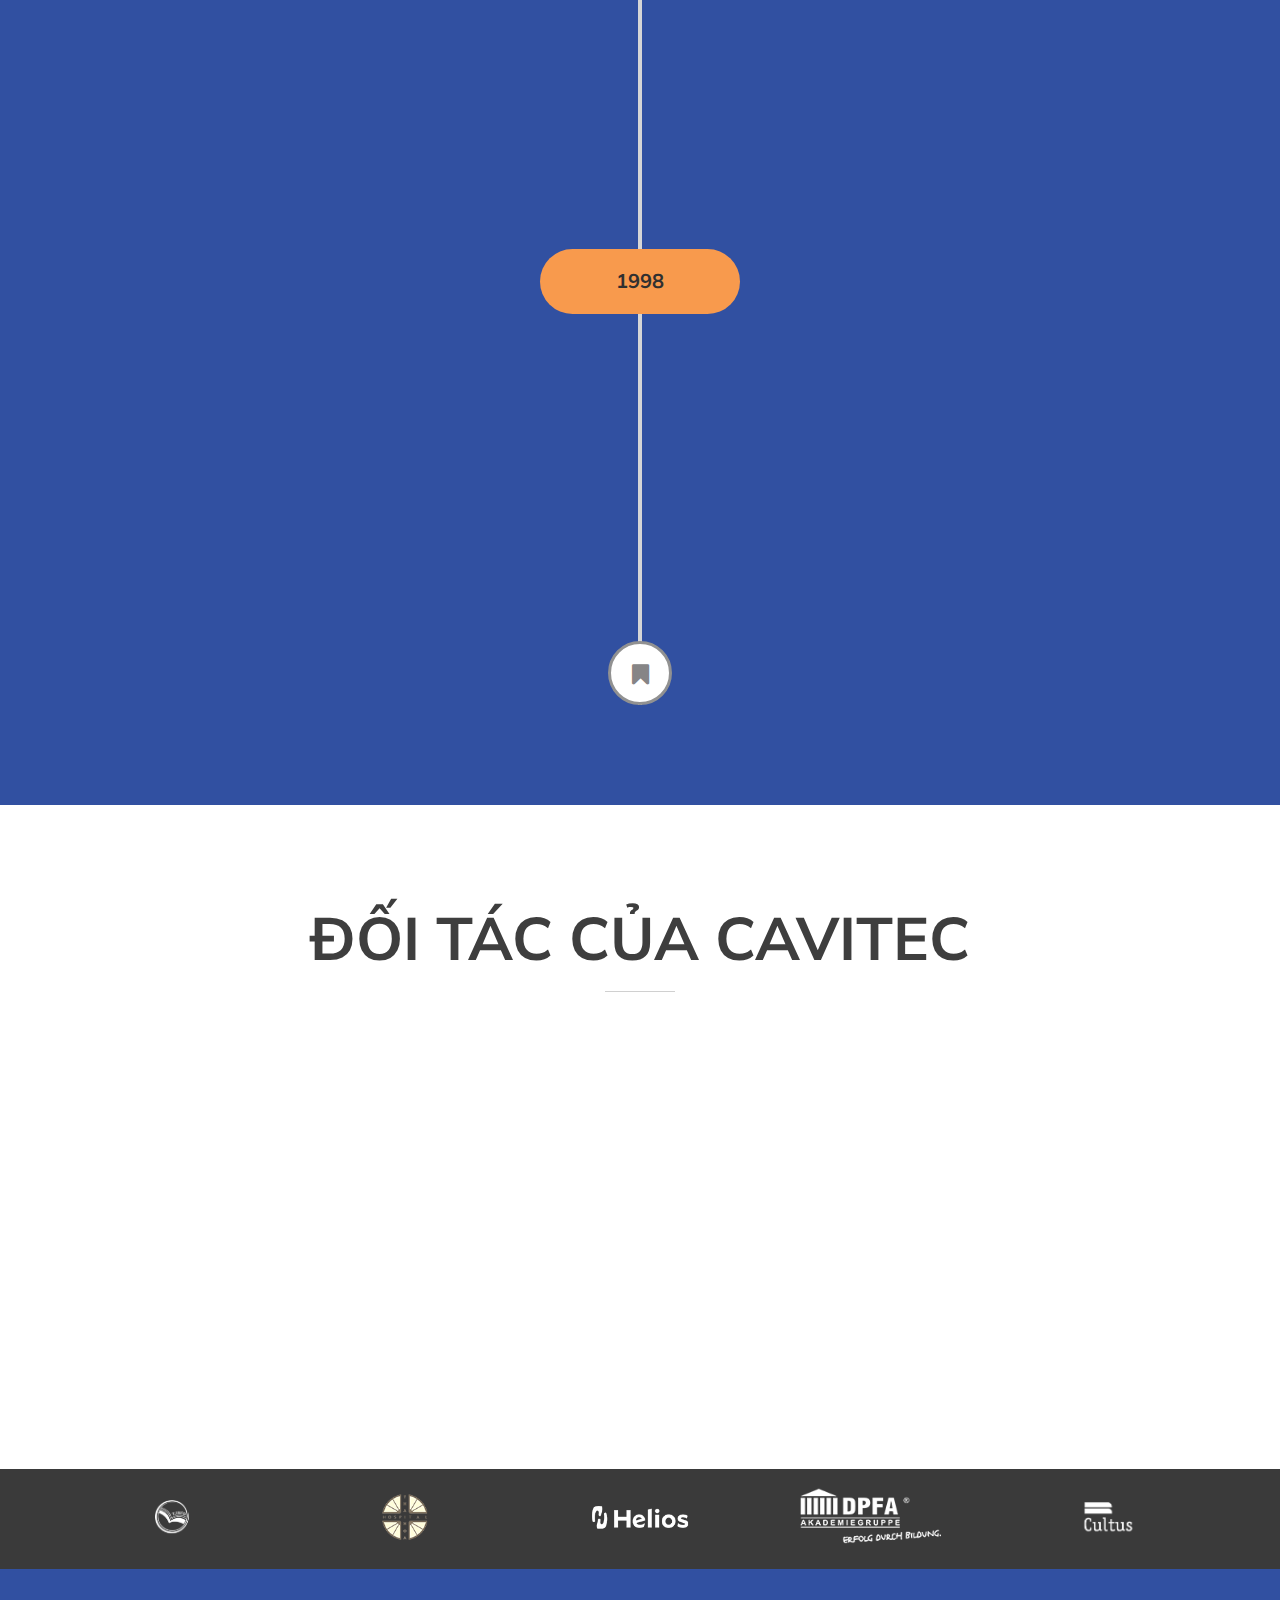
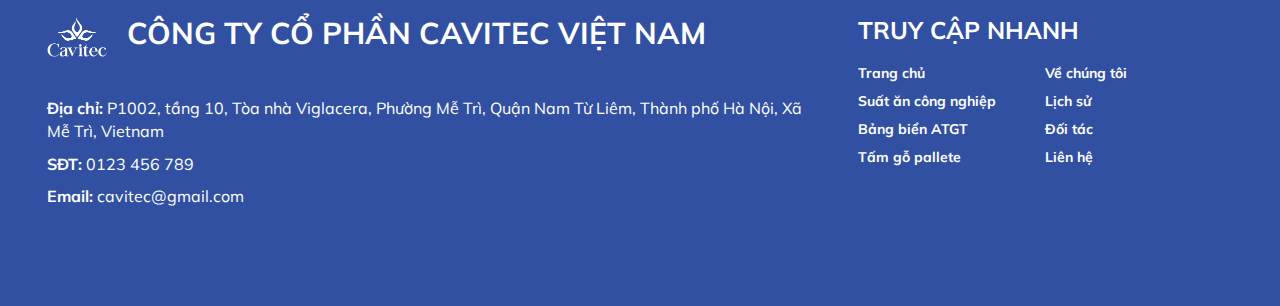
==== commit 87fab2ad: "update css" ====
--- a/index.html
+++ b/index.html
@@ -53,21 +53,18 @@
                     >Suất ăn công nghiệp</a
                   >
                 </li>
-                <li><a href="#portfolio" class="scroll">Bảng biển ATGT</a></li>
-                <li><a href="#portfolio" class="scroll">Tấm gỗ pallete</a></li>
+                <li>
+                  <a href="an-toan-giao-thong.html" class="scroll"
+                    >Bảng biển ATGT</a
+                  >
+                </li>
+                <li>
+                  <a href="tam-go-pallet.html" class="scroll">Tấm gỗ pallete</a>
+                </li>
               </ul>
             </li>
-            <li class="dropdown-toggle nav-toggle">
-              <a class="header-li scroll"
-                >Về chúng tôi<b data-toggle="dropdown"></b
-              ></a>
-              <ul class="dropdown-menu uppercase gray-border clearfix">
-                <li>
-                  <a href="#what-we-do" class="scroll">Suất ăn công nghiệp</a>
-                </li>
-                <li><a href="#portfolio" class="scroll">Bảng biển ATGT</a></li>
-                <li><a href="#portfolio" class="scroll">Tấm gỗ pallete</a></li>
-              </ul>
+            <li>
+              <a href="#what-we-do" class="header-li scroll">Về chúng tôi</a>
             </li>
             <li><a href="#history" class="header-li scroll">Lịch sử</a></li>
             <li><a href="#clients" class="header-li scroll">Đối tác</a></li>
@@ -292,7 +289,7 @@
             data-animation-delay="300"
           >
             <a class="about-icon">
-              <img class="ic_img" src="images/about-icon-1.jpg" />
+              <img class="ic_img" src="images/about-icons/about-icon-1.png" />
             </a>
             <h3 class="uppercase normal bold">
               <strong>Suất ăn công nghiệp</strong>
@@ -311,7 +308,7 @@
             data-animation-delay="500"
           >
             <a class="about-icon about-icon-2">
-              <img class="ic_img" src="images/about-icon-2.jpg" />
+              <img class="ic_img" src="images/about-icons/about-icon-2.jpeg" />
             </a>
             <h3 class="uppercase normal bold">
               <strong>AN TOÀN GIAO THÔNG</strong>
@@ -330,7 +327,7 @@
             data-animation-delay="700"
           >
             <a class="about-icon">
-              <img class="ic_img" src="images/about-icon-3.jpg" />
+              <img class="ic_img" src="images/about-icons/about-icon-3.webp" />
             </a>
             <h3 class="uppercase normal bold">
               <strong>Tấm gỗ Pallette</strong>
--- a/css/style.css
+++ b/css/style.css
@@ -6083,10 +6083,6 @@
     border-radius: 22px 0 0 22px;
 }
 
-.card-description {
-
-}
-
 .card-description h3 {
     padding: 0;
     margin: 0;
@@ -6098,4 +6094,15 @@
 .card-description p {
     line-height: 24px;
     font-size: 18px;
+}
+
+.portfolio-wrap {
+    margin-top: 64px;
+    text-align: center;
+}
+
+.portfolio-wrap iframe{
+    width: 80% !important;
+    min-height: 600px;
+    max-width: 1240px;
 }--- a/css/responsive.css
+++ b/css/responsive.css
@@ -267,6 +267,7 @@
     #team .team .team-boxes .item {
         padding: 0 15px;
     }
+
     
 }
 
@@ -284,11 +285,58 @@
         display: none;
     }
 
+
+
 }
 
 /* MAX 800px */
 
 @media only screen and (max-width: 800px) {
+
+    .portfolio-wrap iframe{
+        width: 100% !important;
+        min-height: 300px;
+        max-width: 1240px;
+    }
+
+    .card-fancy {
+        display: block;
+        border-radius: 24px;
+        border: 2px solid #e0e0e0;
+        align-items: center;
+        transition: 0.3s ease all;
+    }
+    
+    .card-fancy:hover {
+        border: 2px solid #f89a4d;
+    }
+    
+    .card-fancy:hover h3 {
+        color: #3150a1;
+    }
+    
+    .card-img {
+        width: 100%;
+        margin-right: 0px;
+    }
+
+    .card-description {
+        padding: 16px 24px;
+        line-height: 36px;
+    }
+    .card-description p {
+        line-height: 36px;
+    }
+    
+    .card-img img {
+        width: 100%;
+        height: 300px;
+        object-fit: cover;
+        border-radius: 22px 22px 0 0;
+        margin-bottom: 24px;
+    }
+
+
     .mb-text-right {
         text-align:  right;
     }
